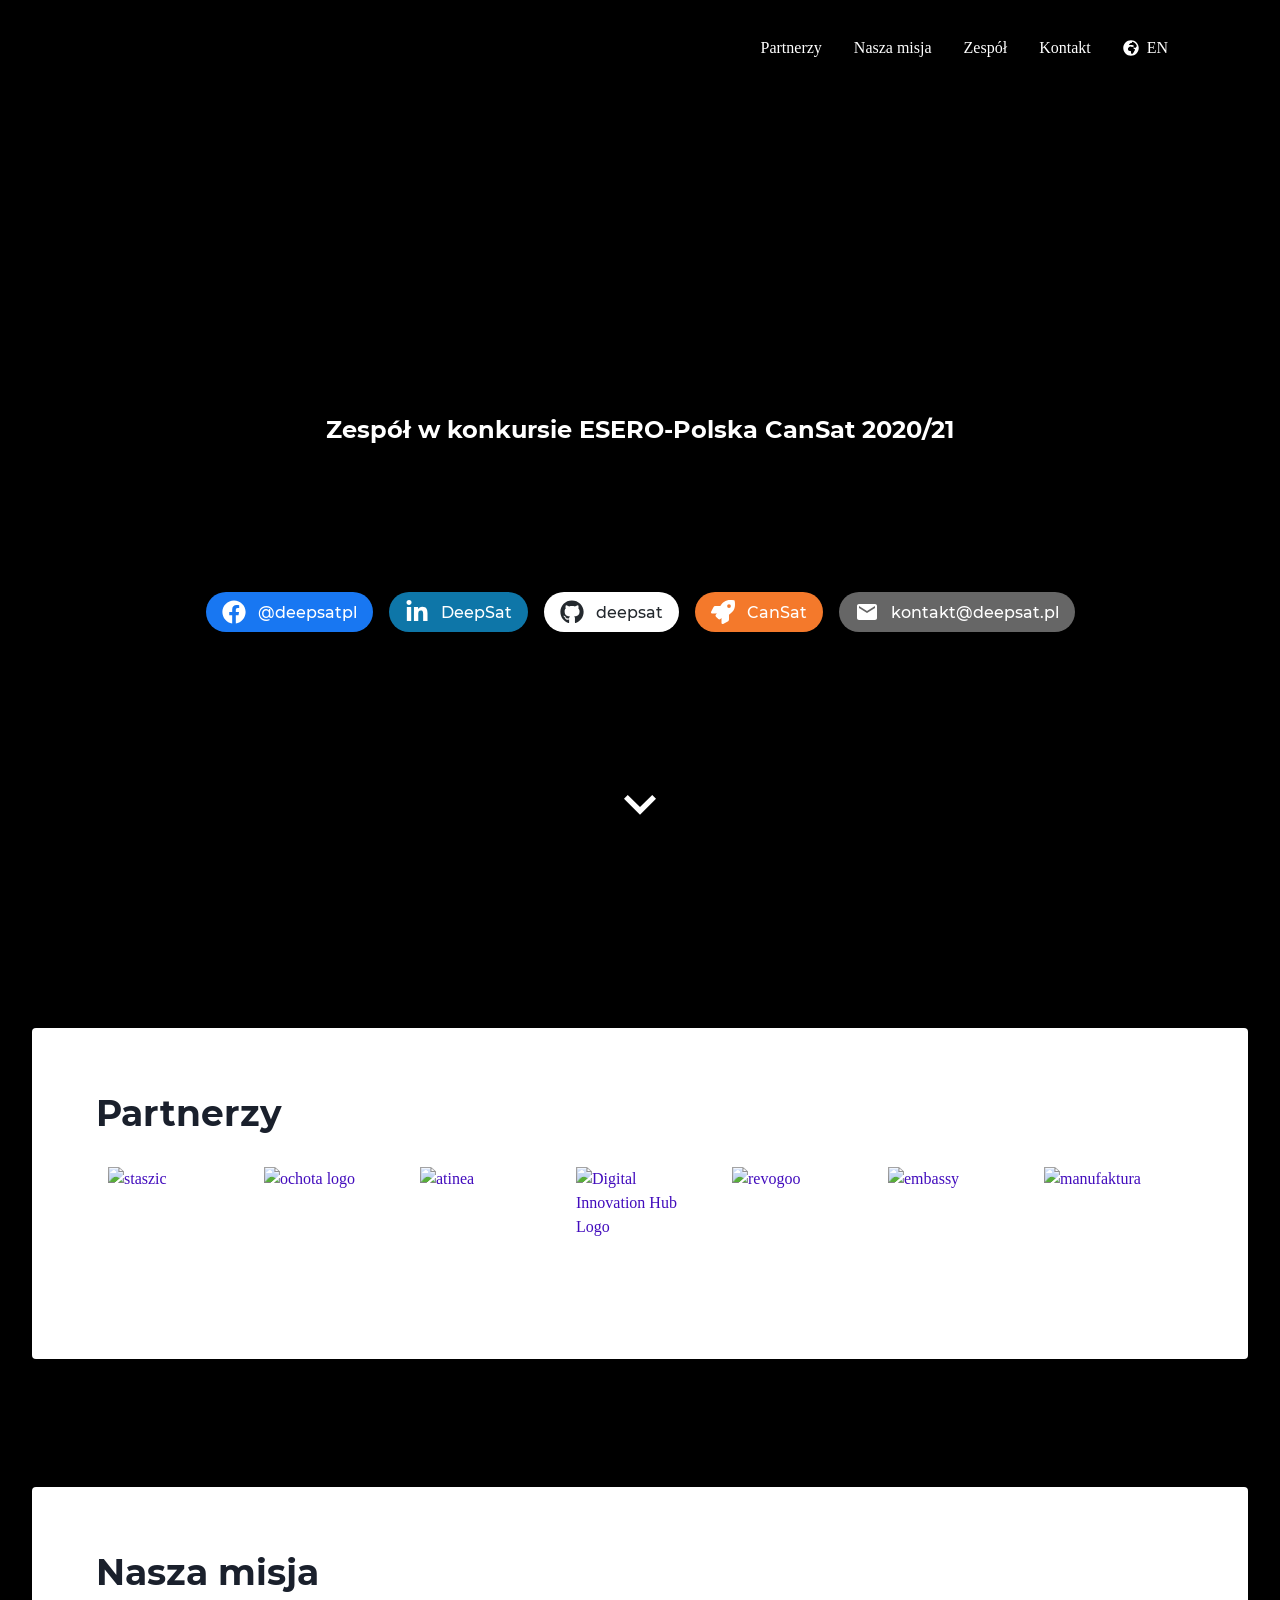
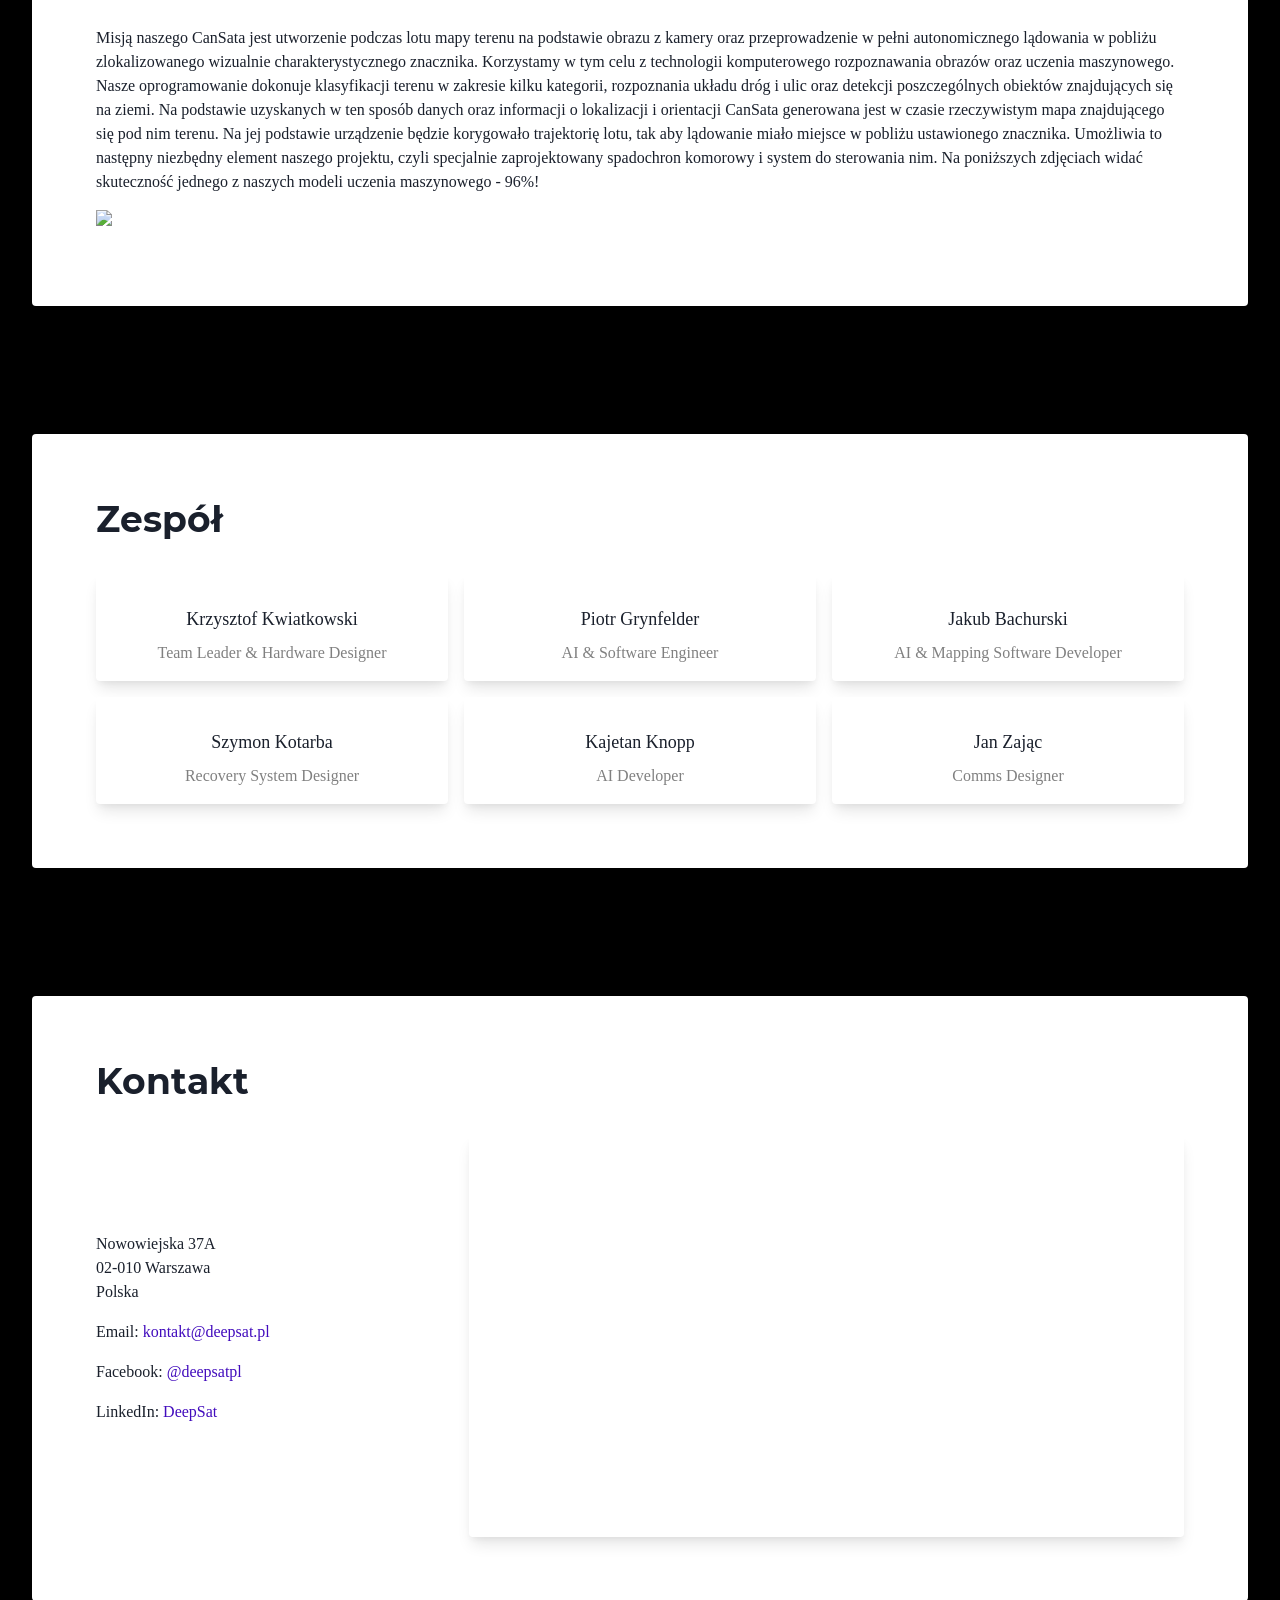
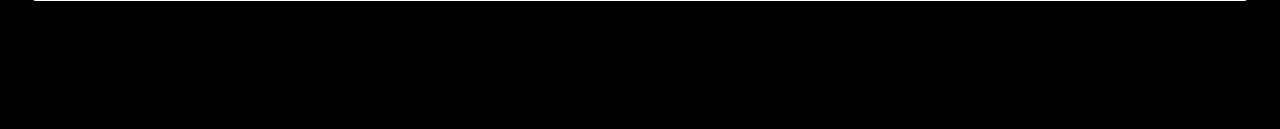
==== index.html @ 21c20413 "Updates" ====
<!DOCTYPE html><html><head><link rel="apple-touch-icon" sizes="180x180" href="/apple-touch-icon.png?v=1"/><link rel="icon" type="image/png" sizes="32x32" href="/favicon-32x32.png?v=1"/><link rel="icon" type="image/png" sizes="16x16" href="/favicon-16x16.png?v=1"/><link rel="manifest" href="/site.webmanifest?v=1"/><link rel="mask-icon" href="/safari-pinned-tab.svg?v=1" color="#000000"/><link rel="shortcut icon" href="/favicon.ico?v=1"/><meta name="msapplication-TileColor" content="#000000"/><meta name="msapplication-config" content="/browserconfig.xml?v=1"/><meta name="theme-color" content="#000000"/><meta name="viewport" content="width=device-width"/><meta charSet="utf-8"/><meta http-equiv="content-language" content="pl"/><title>DeepSat</title><meta name="robots" content="index,follow"/><meta name="googlebot" content="index,follow"/><meta name="description" content="A CanSat 2020/21 project"/><meta name="twitter:card" content="summary_large_image"/><meta property="og:url" content="https://deepsat.github.io"/><meta property="og:type" content="website"/><meta property="og:title" content="DeepSat"/><meta property="og:description" content="A CanSat 2020/21 project"/><meta property="og:image" content="https://deepsat.github.io/og.png"/><meta property="og:image:alt" content="DeepSat OG image"/><meta property="og:image:width" content="1200"/><meta property="og:image:height" content="630"/><meta property="og:locale" content="pl"/><meta property="og:site_name" content="DeepSat"/><link rel="canonical" href="https://deepsat.pl"/><meta name="next-head-count" content="19"/><link rel="preload" href="/_next/static/css/85279eb27a906ffbbd9b.css" as="style"/><link rel="stylesheet" href="/_next/static/css/85279eb27a906ffbbd9b.css" data-n-g=""/><noscript data-n-css=""></noscript><link rel="preload" href="/_next/static/chunks/main-f335eaae5b720aeb45c0.js" as="script"/><link rel="preload" href="/_next/static/chunks/webpack-245f049e565ebf942e09.js" as="script"/><link rel="preload" href="/_next/static/chunks/framework.114f113ec24c188975ca.js" as="script"/><link rel="preload" href="/_next/static/chunks/commons.5eb9e578a5703d64c2e9.js" as="script"/><link rel="preload" href="/_next/static/chunks/5e5f3a0fea5aa91cbe8648e93886c0b1ed12c9d2.6be8b3ad0cfe1d9dfd22.js" as="script"/><link rel="preload" href="/_next/static/chunks/pages/_app-0673c87358f9f02b8990.js" as="script"/><link rel="preload" href="/_next/static/chunks/1bfc9850.78534ae42465e627de64.js" as="script"/><link rel="preload" href="/_next/static/chunks/29107295.91851b69a3f469d3ed60.js" as="script"/><link rel="preload" href="/_next/static/chunks/252f366e.ff7d4bf8f150fdec8aec.js" as="script"/><link rel="preload" href="/_next/static/chunks/05d954cf.f3ab540eac2b799e17f3.js" as="script"/><link rel="preload" href="/_next/static/chunks/cddf0825435479e1412df8c0d0613556931ccd51.f74e62cdee94cd0bd109.js" as="script"/><link rel="preload" href="/_next/static/chunks/pages/index-3b30b2e608e828289a5e.js" as="script"/></head><body><div id="__next"><style data-emotion="css-global 1syi0wy">html{line-height:1.5;-webkit-text-size-adjust:100%;font-family:system-ui,sans-serif;-webkit-font-smoothing:antialiased;text-rendering:optimizeLegibility;-moz-osx-font-smoothing:grayscale;touch-action:manipulation;}body{position:relative;min-height:100%;font-feature-settings:'kern';}*,*::before,*::after{border-width:0;border-style:solid;box-sizing:border-box;}main{display:block;}hr{border-top-width:1px;box-sizing:content-box;height:0;overflow:visible;}pre,code,kbd,samp{font-family:SFMono-Regular,Menlo,Monaco,Consolas,monospace;font-size:1em;}a{background-color:transparent;color:inherit;-webkit-text-decoration:inherit;text-decoration:inherit;}abbr[title]{border-bottom:none;-webkit-text-decoration:underline;text-decoration:underline;-webkit-text-decoration:underline dotted;-webkit-text-decoration:underline dotted;text-decoration:underline dotted;}b,strong{font-weight:bold;}small{font-size:80%;}sub,sup{font-size:75%;line-height:0;position:relative;vertical-align:baseline;}sub{bottom:-0.25em;}sup{top:-0.5em;}img{border-style:none;}button,input,optgroup,select,textarea{font-family:inherit;font-size:100%;line-height:1.15;margin:0;}button,input{overflow:visible;}button,select{text-transform:none;}button::-moz-focus-inner,[type="button"]::-moz-focus-inner,[type="reset"]::-moz-focus-inner,[type="submit"]::-moz-focus-inner{border-style:none;padding:0;}fieldset{padding:0.35em 0.75em 0.625em;}legend{box-sizing:border-box;color:inherit;display:table;max-width:100%;padding:0;white-space:normal;}progress{vertical-align:baseline;}textarea{overflow:auto;}[type="checkbox"],[type="radio"]{box-sizing:border-box;padding:0;}[type="number"]::-webkit-inner-spin-button,[type="number"]::-webkit-outer-spin-button{-webkit-appearance:none!important;}input[type="number"]{-moz-appearance:textfield;}[type="search"]{-webkit-appearance:textfield;outline-offset:-2px;}[type="search"]::-webkit-search-decoration{-webkit-appearance:none!important;}::-webkit-file-upload-button{-webkit-appearance:button;font:inherit;}details{display:block;}summary{display:-webkit-box;display:-webkit-list-item;display:-ms-list-itembox;display:list-item;}template{display:none;}[hidden]{display:none!important;}body,blockquote,dl,dd,h1,h2,h3,h4,h5,h6,hr,figure,p,pre{margin:0;}button{background:transparent;padding:0;}fieldset{margin:0;padding:0;}ol,ul{margin:0;padding:0;}textarea{resize:vertical;}button,[role="button"]{cursor:pointer;}button::-moz-focus-inner{border:0!important;}table{border-collapse:collapse;}h1,h2,h3,h4,h5,h6{font-size:inherit;font-weight:inherit;}button,input,optgroup,select,textarea{padding:0;line-height:inherit;color:inherit;}img,svg,video,canvas,audio,iframe,embed,object{display:block;vertical-align:middle;}img,video{max-width:100%;height:auto;}[data-js-focus-visible] :focus:not([data-focus-visible-added]){outline:none;box-shadow:none;}select::-ms-expand{display:none;}</style><style data-emotion="css-global wou5gv">body{font-family:Open Sans;color:#1A202C;background:#000000;-webkit-transition:background-color 0.2s;transition:background-color 0.2s;line-height:1.5;}*::-webkit-input-placeholder{color:#A0AEC0;}*::-moz-placeholder{color:#A0AEC0;}*:-ms-input-placeholder{color:#A0AEC0;}*::placeholder{color:#A0AEC0;}*,*::before,::after{border-color:#E2E8F0;word-wrap:break-word;}html{scroll-behavior:smooth;scroll-padding-top:8rem;}</style><style data-emotion="css-global 1syi0wy">html{line-height:1.5;-webkit-text-size-adjust:100%;font-family:system-ui,sans-serif;-webkit-font-smoothing:antialiased;text-rendering:optimizeLegibility;-moz-osx-font-smoothing:grayscale;touch-action:manipulation;}body{position:relative;min-height:100%;font-feature-settings:'kern';}*,*::before,*::after{border-width:0;border-style:solid;box-sizing:border-box;}main{display:block;}hr{border-top-width:1px;box-sizing:content-box;height:0;overflow:visible;}pre,code,kbd,samp{font-family:SFMono-Regular,Menlo,Monaco,Consolas,monospace;font-size:1em;}a{background-color:transparent;color:inherit;-webkit-text-decoration:inherit;text-decoration:inherit;}abbr[title]{border-bottom:none;-webkit-text-decoration:underline;text-decoration:underline;-webkit-text-decoration:underline dotted;-webkit-text-decoration:underline dotted;text-decoration:underline dotted;}b,strong{font-weight:bold;}small{font-size:80%;}sub,sup{font-size:75%;line-height:0;position:relative;vertical-align:baseline;}sub{bottom:-0.25em;}sup{top:-0.5em;}img{border-style:none;}button,input,optgroup,select,textarea{font-family:inherit;font-size:100%;line-height:1.15;margin:0;}button,input{overflow:visible;}button,select{text-transform:none;}button::-moz-focus-inner,[type="button"]::-moz-focus-inner,[type="reset"]::-moz-focus-inner,[type="submit"]::-moz-focus-inner{border-style:none;padding:0;}fieldset{padding:0.35em 0.75em 0.625em;}legend{box-sizing:border-box;color:inherit;display:table;max-width:100%;padding:0;white-space:normal;}progress{vertical-align:baseline;}textarea{overflow:auto;}[type="checkbox"],[type="radio"]{box-sizing:border-box;padding:0;}[type="number"]::-webkit-inner-spin-button,[type="number"]::-webkit-outer-spin-button{-webkit-appearance:none!important;}input[type="number"]{-moz-appearance:textfield;}[type="search"]{-webkit-appearance:textfield;outline-offset:-2px;}[type="search"]::-webkit-search-decoration{-webkit-appearance:none!important;}::-webkit-file-upload-button{-webkit-appearance:button;font:inherit;}details{display:block;}summary{display:-webkit-box;display:-webkit-list-item;display:-ms-list-itembox;display:list-item;}template{display:none;}[hidden]{display:none!important;}body,blockquote,dl,dd,h1,h2,h3,h4,h5,h6,hr,figure,p,pre{margin:0;}button{background:transparent;padding:0;}fieldset{margin:0;padding:0;}ol,ul{margin:0;padding:0;}textarea{resize:vertical;}button,[role="button"]{cursor:pointer;}button::-moz-focus-inner{border:0!important;}table{border-collapse:collapse;}h1,h2,h3,h4,h5,h6{font-size:inherit;font-weight:inherit;}button,input,optgroup,select,textarea{padding:0;line-height:inherit;color:inherit;}img,svg,video,canvas,audio,iframe,embed,object{display:block;vertical-align:middle;}img,video{max-width:100%;height:auto;}[data-js-focus-visible] :focus:not([data-focus-visible-added]){outline:none;box-shadow:none;}select::-ms-expand{display:none;}</style><style data-emotion="css 1olnc23">.css-1olnc23{position:fixed;top:0;left:0;right:0;background:transparent;-webkit-transition:background-color ease-in-out 200ms;transition:background-color ease-in-out 200ms;z-index:1100;}</style><div class="css-1olnc23"><style data-emotion="css lctogj">.css-lctogj{width:100%;margin-left:auto;margin-right:auto;max-width:100%;padding-left:1rem;padding-right:1rem;}@media screen and (min-width: 30em){.css-lctogj{max-width:30em;}}@media screen and (min-width: 48em){.css-lctogj{padding-left:2rem;padding-right:2rem;max-width:48em;}}@media screen and (min-width: 62em){.css-lctogj{max-width:62em;}}@media screen and (min-width: 80em){.css-lctogj{max-width:80em;}}@media screen and (min-width: 96em){.css-lctogj{max-width:96em;}}</style><div class="chakra-container css-lctogj"><style data-emotion="css 1f9weuz">.css-1f9weuz{display:-webkit-box;display:-webkit-flex;display:-ms-flexbox;display:flex;-webkit-align-items:center;-webkit-box-align:center;-ms-flex-align:center;align-items:center;padding-left:2rem;padding-right:2rem;height:6rem;position:relative;}@media screen and (min-width: 48em){.css-1f9weuz{padding-left:4rem;padding-right:4rem;}}</style><div class="css-1f9weuz"><style data-emotion="css 1vnpohq">.css-1vnpohq{-webkit-transition:opacity ease-in-out 200ms,visibility 0s 200ms;transition:opacity ease-in-out 200ms,visibility 0s 200ms;cursor:pointer;-webkit-text-decoration:none;text-decoration:none;outline:none;color:#420cbd;visibility:hidden;opacity:0;-webkit-flex-shrink:0;-ms-flex-negative:0;flex-shrink:0;}.css-1vnpohq:hover,.css-1vnpohq[data-hover]{-webkit-text-decoration:underline;text-decoration:underline;}.css-1vnpohq:focus,.css-1vnpohq[data-focus]{box-shadow:0 0 0 2px #9F5FFF99;}.css-1vnpohq:hover{color:#9F5FFF;-webkit-text-decoration:none;text-decoration:none;}</style><a class="chakra-link css-1vnpohq" href="/#hero"><style data-emotion="css 1j3tjfb">.css-1j3tjfb{height:2.5rem;}</style><img class="chakra-image__placeholder css-1j3tjfb"/></a><style data-emotion="css 17xejub">.css-17xejub{-webkit-flex:1;-ms-flex:1;flex:1;justify-self:stretch;-webkit-align-self:stretch;-ms-flex-item-align:stretch;align-self:stretch;}</style><div class="css-17xejub"></div><style data-emotion="css 1m52ao8">.css-1m52ao8{-webkit-appearance:none;-moz-appearance:none;-ms-appearance:none;appearance:none;-webkit-align-items:center;-webkit-box-align:center;-ms-flex-align:center;align-items:center;-webkit-box-pack:center;-ms-flex-pack:center;-webkit-justify-content:center;justify-content:center;-webkit-transition:all 250ms;transition:all 250ms;-webkit-user-select:none;-moz-user-select:none;-ms-user-select:none;user-select:none;position:relative;white-space:unset;vertical-align:middle;outline:none;width:auto;line-height:normal;border-radius:0.375rem;font-weight:600;height:auto;min-width:auto;font-size:1rem;padding-left:1rem;padding-right:1rem;padding:0;color:#FFFFFF;min-height:auto;margin-left:1rem;}@media screen and (min-width: 62em){.css-1m52ao8{display:none;}}.css-1m52ao8:focus,.css-1m52ao8[data-focus]{box-shadow:0 0 0 2px #9F5FFF99;}.css-1m52ao8[disabled],.css-1m52ao8[disabled]:focus,.css-1m52ao8[disabled]:hover,.css-1m52ao8[aria-disabled=true],.css-1m52ao8[aria-disabled=true]:focus,.css-1m52ao8[aria-disabled=true]:hover,.css-1m52ao8[data-disabled],.css-1m52ao8[data-disabled]:focus,.css-1m52ao8[data-disabled]:hover{opacity:0.4;cursor:not-allowed;box-shadow:none;}.css-1m52ao8:hover,.css-1m52ao8[data-hover]{-webkit-text-decoration:underline;text-decoration:underline;}.css-1m52ao8:hover[disabled],.css-1m52ao8[data-hover][disabled],.css-1m52ao8:hover[disabled]:focus,.css-1m52ao8[data-hover][disabled]:focus,.css-1m52ao8:hover[disabled]:hover,.css-1m52ao8[data-hover][disabled]:hover,.css-1m52ao8:hover[aria-disabled=true],.css-1m52ao8[data-hover][aria-disabled=true],.css-1m52ao8:hover[aria-disabled=true]:focus,.css-1m52ao8[data-hover][aria-disabled=true]:focus,.css-1m52ao8:hover[aria-disabled=true]:hover,.css-1m52ao8[data-hover][aria-disabled=true]:hover,.css-1m52ao8:hover[data-disabled],.css-1m52ao8[data-hover][data-disabled],.css-1m52ao8:hover[data-disabled]:focus,.css-1m52ao8[data-hover][data-disabled]:focus,.css-1m52ao8:hover[data-disabled]:hover,.css-1m52ao8[data-hover][data-disabled]:hover{background:initial;-webkit-text-decoration:none;text-decoration:none;}.css-1m52ao8:active,.css-1m52ao8[data-active]{color:#2D3748;}</style><button type="button" class="chakra-button css-1m52ao8"><style data-emotion="css 1g3sp7a">.css-1g3sp7a{width:1.5rem;height:1.5rem;display:inline-block;line-height:1em;-webkit-flex-shrink:0;-ms-flex-negative:0;flex-shrink:0;color:currentColor;}</style><svg stroke="currentColor" fill="currentColor" stroke-width="0" viewBox="0 0 24 24" focusable="false" class="chakra-icon css-1g3sp7a" aria-hidden="true" height="1em" width="1em" xmlns="http://www.w3.org/2000/svg"><path d="M3 18h18v-2H3v2zm0-5h18v-2H3v2zm0-7v2h18V6H3z"></path></svg></button><style data-emotion="css nbthot">.css-nbthot{display:-webkit-box;display:-webkit-flex;display:-ms-flexbox;display:flex;-webkit-flex-direction:column;-ms-flex-direction:column;flex-direction:column;-webkit-box-pack:end;-ms-flex-pack:end;-webkit-justify-content:flex-end;justify-content:flex-end;-webkit-box-flex-wrap:wrap;-webkit-flex-wrap:wrap;-ms-flex-wrap:wrap;flex-wrap:wrap;position:absolute;left:0;right:0;top:100%;background:#FFFFFF;overflow-y:hidden;-webkit-transform:scaleY(0);-moz-transform:scaleY(0);-ms-transform:scaleY(0);transform:scaleY(0);transform-origin:top;box-shadow:0 10px 15px -3px rgba(0, 0, 0, 0.1),0 4px 6px -2px rgba(0, 0, 0, 0.05);border-radius:0.25rem;-webkit-transition:-webkit-transform ease-in-out 200ms,visibility 0s 200ms;transition:transform ease-in-out 200ms,visibility 0s 200ms;visibility:hidden;}@media screen and (min-width: 62em){.css-nbthot{-webkit-flex-direction:row;-ms-flex-direction:row;flex-direction:row;position:static;background:none;-webkit-transform:unset;-moz-transform:unset;-ms-transform:unset;transform:unset;box-shadow:none;visibility:unset;}}</style><nav aria-hidden="true" class="css-nbthot"><style data-emotion="css 1hj6jsu">.css-1hj6jsu{-webkit-transition:color ease-in-out 200ms;transition:color ease-in-out 200ms;cursor:pointer;-webkit-text-decoration:none;text-decoration:none;outline:none;padding-left:2rem;padding-top:1rem;padding-bottom:1rem;display:block;}@media screen and (min-width: 62em){.css-1hj6jsu{color:#FFFFFF;margin-left:1rem;margin-right:1rem;padding-left:0;}}.css-1hj6jsu:hover,.css-1hj6jsu[data-hover]{-webkit-text-decoration:underline;text-decoration:underline;}.css-1hj6jsu:focus,.css-1hj6jsu[data-focus]{box-shadow:0 0 0 2px #9F5FFF99;}.css-1hj6jsu:hover{color:#9F5FFF;-webkit-text-decoration:none;text-decoration:none;}</style><a class="chakra-link css-1hj6jsu" href="/#partners">Partnerzy</a><a class="chakra-link css-1hj6jsu" href="/#about">Nasza misja</a><a class="chakra-link css-1hj6jsu" href="/#team">Zespół</a><a class="chakra-link css-1hj6jsu" href="/#contact">Kontakt</a><style data-emotion="css yx3vz3">.css-yx3vz3{-webkit-transition:color ease-in-out 200ms;transition:color ease-in-out 200ms;cursor:pointer;-webkit-text-decoration:none;text-decoration:none;outline:none;padding-left:2rem;padding-top:1rem;padding-bottom:1rem;display:-webkit-box;display:-webkit-flex;display:-ms-flexbox;display:flex;-webkit-align-items:center;-webkit-box-align:center;-ms-flex-align:center;align-items:center;}@media screen and (min-width: 62em){.css-yx3vz3{color:#FFFFFF;margin-left:1rem;margin-right:1rem;padding-left:0;}}.css-yx3vz3:hover,.css-yx3vz3[data-hover]{-webkit-text-decoration:underline;text-decoration:underline;}.css-yx3vz3:focus,.css-yx3vz3[data-focus]{box-shadow:0 0 0 2px #9F5FFF99;}.css-yx3vz3:hover{color:#9F5FFF;-webkit-text-decoration:none;text-decoration:none;}</style><a class="chakra-link css-yx3vz3" href="/en"><style data-emotion="css 1lr2xj">.css-1lr2xj{width:1em;height:1em;display:inline-block;line-height:1em;-webkit-flex-shrink:0;-ms-flex-negative:0;flex-shrink:0;color:currentColor;margin-right:0.5rem;}</style><svg stroke="currentColor" fill="currentColor" stroke-width="0" viewBox="0 0 496 512" focusable="false" class="chakra-icon css-1lr2xj" height="1em" width="1em" xmlns="http://www.w3.org/2000/svg"><path d="M248 8C111.03 8 0 119.03 0 256s111.03 248 248 248 248-111.03 248-248S384.97 8 248 8zm160 215.5v6.93c0 5.87-3.32 11.24-8.57 13.86l-15.39 7.7a15.485 15.485 0 0 1-15.53-.97l-18.21-12.14a15.52 15.52 0 0 0-13.5-1.81l-2.65.88c-9.7 3.23-13.66 14.79-7.99 23.3l13.24 19.86c2.87 4.31 7.71 6.9 12.89 6.9h8.21c8.56 0 15.5 6.94 15.5 15.5v11.34c0 3.35-1.09 6.62-3.1 9.3l-18.74 24.98c-1.42 1.9-2.39 4.1-2.83 6.43l-4.3 22.83c-.62 3.29-2.29 6.29-4.76 8.56a159.608 159.608 0 0 0-25 29.16l-13.03 19.55a27.756 27.756 0 0 1-23.09 12.36c-10.51 0-20.12-5.94-24.82-15.34a78.902 78.902 0 0 1-8.33-35.29V367.5c0-8.56-6.94-15.5-15.5-15.5h-25.88c-14.49 0-28.38-5.76-38.63-16a54.659 54.659 0 0 1-16-38.63v-14.06c0-17.19 8.1-33.38 21.85-43.7l27.58-20.69a54.663 54.663 0 0 1 32.78-10.93h.89c8.48 0 16.85 1.97 24.43 5.77l14.72 7.36c3.68 1.84 7.93 2.14 11.83.84l47.31-15.77c6.33-2.11 10.6-8.03 10.6-14.7 0-8.56-6.94-15.5-15.5-15.5h-10.09c-4.11 0-8.05-1.63-10.96-4.54l-6.92-6.92a15.493 15.493 0 0 0-10.96-4.54H199.5c-8.56 0-15.5-6.94-15.5-15.5v-4.4c0-7.11 4.84-13.31 11.74-15.04l14.45-3.61c3.74-.94 7-3.23 9.14-6.44l8.08-12.11c2.87-4.31 7.71-6.9 12.89-6.9h24.21c8.56 0 15.5-6.94 15.5-15.5v-21.7C359.23 71.63 422.86 131.02 441.93 208H423.5c-8.56 0-15.5 6.94-15.5 15.5z"></path></svg> <!-- -->EN</a></nav></div></div></div><style data-emotion="css lctogj">.css-lctogj{width:100%;margin-left:auto;margin-right:auto;max-width:100%;padding-left:1rem;padding-right:1rem;}@media screen and (min-width: 30em){.css-lctogj{max-width:30em;}}@media screen and (min-width: 48em){.css-lctogj{padding-left:2rem;padding-right:2rem;max-width:48em;}}@media screen and (min-width: 62em){.css-lctogj{max-width:62em;}}@media screen and (min-width: 80em){.css-lctogj{max-width:80em;}}@media screen and (min-width: 96em){.css-lctogj{max-width:96em;}}</style><div class="chakra-container css-lctogj"><style data-emotion="css 1uo3xr0">.css-1uo3xr0{display:-webkit-box;display:-webkit-flex;display:-ms-flexbox;display:flex;-webkit-flex-direction:column;-ms-flex-direction:column;flex-direction:column;-webkit-align-items:center;-webkit-box-align:center;-ms-flex-align:center;align-items:center;min-height:100vh;position:relative;}</style><div id="hero" class="css-1uo3xr0"><style data-emotion="css 19v3xd7">.css-19v3xd7{position:absolute;width:95vw;top:0;bottom:0;height:100%;}</style><div class="css-19v3xd7" id="tsparticles"><canvas style="width:100%;height:100%"></canvas></div><style data-emotion="css 1igfrma">.css-1igfrma{height:6rem;}@media screen and (min-width: 48em){.css-1igfrma{height:8rem;}}</style><div class="css-1igfrma"></div><style data-emotion="css 10rsnx2">.css-10rsnx2{margin-top:auto;width:64rem;}</style><img class="chakra-image__placeholder css-10rsnx2"/><style data-emotion="css j1ffos">.css-j1ffos{font-family:Montserrat;font-weight:700;font-size:0.875rem;line-height:1.33;margin-top:auto;text-align:center;color:#FFFFFF;background:rgba(0,0,0,0.8);border-radius:9999px;padding-left:1rem;padding-right:1rem;padding-top:0.5rem;padding-bottom:0.5rem;}@media screen and (min-width: 48em){.css-j1ffos{font-size:1.5rem;line-height:1.2;}}</style><h2 class="chakra-heading css-j1ffos">Zespół w konkursie ESERO-Polska CanSat 2020/21</h2><style data-emotion="css 4kvw4j">.css-4kvw4j{margin-top:auto;-webkit-box-flex-wrap:wrap;-webkit-flex-wrap:wrap;-ms-flex-wrap:wrap;flex-wrap:wrap;}</style><div class="chakra-wrap css-4kvw4j"><style data-emotion="css 75y6en">.css-75y6en{display:-webkit-box;display:-webkit-flex;display:-ms-flexbox;display:flex;-webkit-box-flex-wrap:wrap;-webkit-flex-wrap:wrap;-ms-flex-wrap:wrap;flex-wrap:wrap;-webkit-box-pack:center;-ms-flex-pack:center;-webkit-justify-content:center;justify-content:center;list-style-type:none;padding:0;margin:calc(1rem / 2 * -1);}</style><ul class="chakra-wrap__list css-75y6en"><style data-emotion="css ziz9pt">.css-ziz9pt{display:-webkit-box;display:-webkit-flex;display:-ms-flexbox;display:flex;-webkit-align-items:flex-start;-webkit-box-align:flex-start;-ms-flex-align:flex-start;align-items:flex-start;margin:calc(1rem / 2);}</style><li class="chakra-wrap__listitem css-ziz9pt"><style data-emotion="css geplbk">.css-geplbk{display:-webkit-inline-box;display:-webkit-inline-flex;display:-ms-inline-flexbox;display:inline-flex;-webkit-appearance:none;-moz-appearance:none;-ms-appearance:none;appearance:none;-webkit-align-items:center;-webkit-box-align:center;-ms-flex-align:center;align-items:center;-webkit-box-pack:center;-ms-flex-pack:center;-webkit-justify-content:center;justify-content:center;-webkit-transition:filter ease-in-out 200ms;transition:filter ease-in-out 200ms;-webkit-user-select:none;-moz-user-select:none;-ms-user-select:none;user-select:none;position:relative;white-space:unset;vertical-align:middle;outline:none;width:auto;line-height:1.2;border-radius:9999px;font-weight:500;height:auto;min-width:2.5rem;font-size:1rem;padding-left:1rem;padding-right:1rem;font-family:Montserrat;padding-top:0.5rem;padding-bottom:0.5rem;background-color:#1877f2;color:#fff;}.css-geplbk:focus,.css-geplbk[data-focus]{box-shadow:0 0 0 2px #9F5FFF99;}.css-geplbk[disabled],.css-geplbk[disabled]:focus,.css-geplbk[disabled]:hover,.css-geplbk[aria-disabled=true],.css-geplbk[aria-disabled=true]:focus,.css-geplbk[aria-disabled=true]:hover,.css-geplbk[data-disabled],.css-geplbk[data-disabled]:focus,.css-geplbk[data-disabled]:hover{opacity:0.4;cursor:not-allowed;box-shadow:none;}.css-geplbk:hover[disabled],.css-geplbk[data-hover][disabled],.css-geplbk:hover[disabled]:focus,.css-geplbk[data-hover][disabled]:focus,.css-geplbk:hover[disabled]:hover,.css-geplbk[data-hover][disabled]:hover,.css-geplbk:hover[aria-disabled=true],.css-geplbk[data-hover][aria-disabled=true],.css-geplbk:hover[aria-disabled=true]:focus,.css-geplbk[data-hover][aria-disabled=true]:focus,.css-geplbk:hover[aria-disabled=true]:hover,.css-geplbk[data-hover][aria-disabled=true]:hover,.css-geplbk:hover[data-disabled],.css-geplbk[data-hover][data-disabled],.css-geplbk:hover[data-disabled]:focus,.css-geplbk[data-hover][data-disabled]:focus,.css-geplbk:hover[data-disabled]:hover,.css-geplbk[data-hover][data-disabled]:hover{background:initial;}.css-geplbk:hover{-webkit-filter:brightness(0.8);filter:brightness(0.8);}.css-geplbk svg{margin-right:0.25rem;font-size:1.5rem;}</style><a class="chakra-button css-geplbk" target="_blank" href="https://facebook.com/deepsatpl"><style data-emotion="css ktvjz1">.css-ktvjz1{-webkit-margin-end:0.5rem;margin-inline-end:0.5rem;}</style><span class="chakra-button__icon css-ktvjz1"><svg stroke="currentColor" fill="currentColor" stroke-width="0" viewBox="0 0 512 512" aria-hidden="true" focusable="false" height="1em" width="1em" xmlns="http://www.w3.org/2000/svg"><path d="M504 256C504 119 393 8 256 8S8 119 8 256c0 123.78 90.69 226.38 209.25 245V327.69h-63V256h63v-54.64c0-62.15 37-96.48 93.67-96.48 27.14 0 55.52 4.84 55.52 4.84v61h-31.28c-30.8 0-40.41 19.12-40.41 38.73V256h68.78l-11 71.69h-57.78V501C413.31 482.38 504 379.78 504 256z"></path></svg></span>@deepsatpl</a></li><li class="chakra-wrap__listitem css-ziz9pt"><style data-emotion="css 5qqv99">.css-5qqv99{display:-webkit-inline-box;display:-webkit-inline-flex;display:-ms-inline-flexbox;display:inline-flex;-webkit-appearance:none;-moz-appearance:none;-ms-appearance:none;appearance:none;-webkit-align-items:center;-webkit-box-align:center;-ms-flex-align:center;align-items:center;-webkit-box-pack:center;-ms-flex-pack:center;-webkit-justify-content:center;justify-content:center;-webkit-transition:filter ease-in-out 200ms;transition:filter ease-in-out 200ms;-webkit-user-select:none;-moz-user-select:none;-ms-user-select:none;user-select:none;position:relative;white-space:unset;vertical-align:middle;outline:none;width:auto;line-height:1.2;border-radius:9999px;font-weight:500;height:auto;min-width:2.5rem;font-size:1rem;padding-left:1rem;padding-right:1rem;font-family:Montserrat;padding-top:0.5rem;padding-bottom:0.5rem;background-color:#0e76a8;color:#fff;}.css-5qqv99:focus,.css-5qqv99[data-focus]{box-shadow:0 0 0 2px #9F5FFF99;}.css-5qqv99[disabled],.css-5qqv99[disabled]:focus,.css-5qqv99[disabled]:hover,.css-5qqv99[aria-disabled=true],.css-5qqv99[aria-disabled=true]:focus,.css-5qqv99[aria-disabled=true]:hover,.css-5qqv99[data-disabled],.css-5qqv99[data-disabled]:focus,.css-5qqv99[data-disabled]:hover{opacity:0.4;cursor:not-allowed;box-shadow:none;}.css-5qqv99:hover[disabled],.css-5qqv99[data-hover][disabled],.css-5qqv99:hover[disabled]:focus,.css-5qqv99[data-hover][disabled]:focus,.css-5qqv99:hover[disabled]:hover,.css-5qqv99[data-hover][disabled]:hover,.css-5qqv99:hover[aria-disabled=true],.css-5qqv99[data-hover][aria-disabled=true],.css-5qqv99:hover[aria-disabled=true]:focus,.css-5qqv99[data-hover][aria-disabled=true]:focus,.css-5qqv99:hover[aria-disabled=true]:hover,.css-5qqv99[data-hover][aria-disabled=true]:hover,.css-5qqv99:hover[data-disabled],.css-5qqv99[data-hover][data-disabled],.css-5qqv99:hover[data-disabled]:focus,.css-5qqv99[data-hover][data-disabled]:focus,.css-5qqv99:hover[data-disabled]:hover,.css-5qqv99[data-hover][data-disabled]:hover{background:initial;}.css-5qqv99:hover{-webkit-filter:brightness(0.8);filter:brightness(0.8);}.css-5qqv99 svg{margin-right:0.25rem;font-size:1.5rem;}</style><a class="chakra-button css-5qqv99" target="_blank" href="https://linkedin.com/company/deepsat"><span class="chakra-button__icon css-ktvjz1"><svg stroke="currentColor" fill="currentColor" stroke-width="0" viewBox="0 0 448 512" aria-hidden="true" focusable="false" height="1em" width="1em" xmlns="http://www.w3.org/2000/svg"><path d="M100.28 448H7.4V148.9h92.88zM53.79 108.1C24.09 108.1 0 83.5 0 53.8a53.79 53.79 0 0 1 107.58 0c0 29.7-24.1 54.3-53.79 54.3zM447.9 448h-92.68V302.4c0-34.7-.7-79.2-48.29-79.2-48.29 0-55.69 37.7-55.69 76.7V448h-92.78V148.9h89.08v40.8h1.3c12.4-23.5 42.69-48.3 87.88-48.3 94 0 111.28 61.9 111.28 142.3V448z"></path></svg></span>DeepSat</a></li><li class="chakra-wrap__listitem css-ziz9pt"><style data-emotion="css 1j51ojn">.css-1j51ojn{display:-webkit-inline-box;display:-webkit-inline-flex;display:-ms-inline-flexbox;display:inline-flex;-webkit-appearance:none;-moz-appearance:none;-ms-appearance:none;appearance:none;-webkit-align-items:center;-webkit-box-align:center;-ms-flex-align:center;align-items:center;-webkit-box-pack:center;-ms-flex-pack:center;-webkit-justify-content:center;justify-content:center;-webkit-transition:filter ease-in-out 200ms;transition:filter ease-in-out 200ms;-webkit-user-select:none;-moz-user-select:none;-ms-user-select:none;user-select:none;position:relative;white-space:unset;vertical-align:middle;outline:none;width:auto;line-height:1.2;border-radius:9999px;font-weight:500;height:auto;min-width:2.5rem;font-size:1rem;padding-left:1rem;padding-right:1rem;font-family:Montserrat;padding-top:0.5rem;padding-bottom:0.5rem;background-color:#fff;color:#24292e;}.css-1j51ojn:focus,.css-1j51ojn[data-focus]{box-shadow:0 0 0 2px #9F5FFF99;}.css-1j51ojn[disabled],.css-1j51ojn[disabled]:focus,.css-1j51ojn[disabled]:hover,.css-1j51ojn[aria-disabled=true],.css-1j51ojn[aria-disabled=true]:focus,.css-1j51ojn[aria-disabled=true]:hover,.css-1j51ojn[data-disabled],.css-1j51ojn[data-disabled]:focus,.css-1j51ojn[data-disabled]:hover{opacity:0.4;cursor:not-allowed;box-shadow:none;}.css-1j51ojn:hover[disabled],.css-1j51ojn[data-hover][disabled],.css-1j51ojn:hover[disabled]:focus,.css-1j51ojn[data-hover][disabled]:focus,.css-1j51ojn:hover[disabled]:hover,.css-1j51ojn[data-hover][disabled]:hover,.css-1j51ojn:hover[aria-disabled=true],.css-1j51ojn[data-hover][aria-disabled=true],.css-1j51ojn:hover[aria-disabled=true]:focus,.css-1j51ojn[data-hover][aria-disabled=true]:focus,.css-1j51ojn:hover[aria-disabled=true]:hover,.css-1j51ojn[data-hover][aria-disabled=true]:hover,.css-1j51ojn:hover[data-disabled],.css-1j51ojn[data-hover][data-disabled],.css-1j51ojn:hover[data-disabled]:focus,.css-1j51ojn[data-hover][data-disabled]:focus,.css-1j51ojn:hover[data-disabled]:hover,.css-1j51ojn[data-hover][data-disabled]:hover{background:initial;}.css-1j51ojn:hover{-webkit-filter:brightness(0.8);filter:brightness(0.8);}.css-1j51ojn svg{margin-right:0.25rem;font-size:1.5rem;}</style><a class="chakra-button css-1j51ojn" target="_blank" href="https://github.com/deepsat"><span class="chakra-button__icon css-ktvjz1"><svg stroke="currentColor" fill="currentColor" stroke-width="0" viewBox="0 0 496 512" aria-hidden="true" focusable="false" height="1em" width="1em" xmlns="http://www.w3.org/2000/svg"><path d="M165.9 397.4c0 2-2.3 3.6-5.2 3.6-3.3.3-5.6-1.3-5.6-3.6 0-2 2.3-3.6 5.2-3.6 3-.3 5.6 1.3 5.6 3.6zm-31.1-4.5c-.7 2 1.3 4.3 4.3 4.9 2.6 1 5.6 0 6.2-2s-1.3-4.3-4.3-5.2c-2.6-.7-5.5.3-6.2 2.3zm44.2-1.7c-2.9.7-4.9 2.6-4.6 4.9.3 2 2.9 3.3 5.9 2.6 2.9-.7 4.9-2.6 4.6-4.6-.3-1.9-3-3.2-5.9-2.9zM244.8 8C106.1 8 0 113.3 0 252c0 110.9 69.8 205.8 169.5 239.2 12.8 2.3 17.3-5.6 17.3-12.1 0-6.2-.3-40.4-.3-61.4 0 0-70 15-84.7-29.8 0 0-11.4-29.1-27.8-36.6 0 0-22.9-15.7 1.6-15.4 0 0 24.9 2 38.6 25.8 21.9 38.6 58.6 27.5 72.9 20.9 2.3-16 8.8-27.1 16-33.7-55.9-6.2-112.3-14.3-112.3-110.5 0-27.5 7.6-41.3 23.6-58.9-2.6-6.5-11.1-33.3 2.6-67.9 20.9-6.5 69 27 69 27 20-5.6 41.5-8.5 62.8-8.5s42.8 2.9 62.8 8.5c0 0 48.1-33.6 69-27 13.7 34.7 5.2 61.4 2.6 67.9 16 17.7 25.8 31.5 25.8 58.9 0 96.5-58.9 104.2-114.8 110.5 9.2 7.9 17 22.9 17 46.4 0 33.7-.3 75.4-.3 83.6 0 6.5 4.6 14.4 17.3 12.1C428.2 457.8 496 362.9 496 252 496 113.3 383.5 8 244.8 8zM97.2 352.9c-1.3 1-1 3.3.7 5.2 1.6 1.6 3.9 2.3 5.2 1 1.3-1 1-3.3-.7-5.2-1.6-1.6-3.9-2.3-5.2-1zm-10.8-8.1c-.7 1.3.3 2.9 2.3 3.9 1.6 1 3.6.7 4.3-.7.7-1.3-.3-2.9-2.3-3.9-2-.6-3.6-.3-4.3.7zm32.4 35.6c-1.6 1.3-1 4.3 1.3 6.2 2.3 2.3 5.2 2.6 6.5 1 1.3-1.3.7-4.3-1.3-6.2-2.2-2.3-5.2-2.6-6.5-1zm-11.4-14.7c-1.6 1-1.6 3.6 0 5.9 1.6 2.3 4.3 3.3 5.6 2.3 1.6-1.3 1.6-3.9 0-6.2-1.4-2.3-4-3.3-5.6-2z"></path></svg></span>deepsat</a></li><li class="chakra-wrap__listitem css-ziz9pt"><style data-emotion="css omwhdr">.css-omwhdr{display:-webkit-inline-box;display:-webkit-inline-flex;display:-ms-inline-flexbox;display:inline-flex;-webkit-appearance:none;-moz-appearance:none;-ms-appearance:none;appearance:none;-webkit-align-items:center;-webkit-box-align:center;-ms-flex-align:center;align-items:center;-webkit-box-pack:center;-ms-flex-pack:center;-webkit-justify-content:center;justify-content:center;-webkit-transition:filter ease-in-out 200ms;transition:filter ease-in-out 200ms;-webkit-user-select:none;-moz-user-select:none;-ms-user-select:none;user-select:none;position:relative;white-space:unset;vertical-align:middle;outline:none;width:auto;line-height:1.2;border-radius:9999px;font-weight:500;height:auto;min-width:2.5rem;font-size:1rem;padding-left:1rem;padding-right:1rem;font-family:Montserrat;padding-top:0.5rem;padding-bottom:0.5rem;background-color:#f4792b;color:#fff;}.css-omwhdr:focus,.css-omwhdr[data-focus]{box-shadow:0 0 0 2px #9F5FFF99;}.css-omwhdr[disabled],.css-omwhdr[disabled]:focus,.css-omwhdr[disabled]:hover,.css-omwhdr[aria-disabled=true],.css-omwhdr[aria-disabled=true]:focus,.css-omwhdr[aria-disabled=true]:hover,.css-omwhdr[data-disabled],.css-omwhdr[data-disabled]:focus,.css-omwhdr[data-disabled]:hover{opacity:0.4;cursor:not-allowed;box-shadow:none;}.css-omwhdr:hover[disabled],.css-omwhdr[data-hover][disabled],.css-omwhdr:hover[disabled]:focus,.css-omwhdr[data-hover][disabled]:focus,.css-omwhdr:hover[disabled]:hover,.css-omwhdr[data-hover][disabled]:hover,.css-omwhdr:hover[aria-disabled=true],.css-omwhdr[data-hover][aria-disabled=true],.css-omwhdr:hover[aria-disabled=true]:focus,.css-omwhdr[data-hover][aria-disabled=true]:focus,.css-omwhdr:hover[aria-disabled=true]:hover,.css-omwhdr[data-hover][aria-disabled=true]:hover,.css-omwhdr:hover[data-disabled],.css-omwhdr[data-hover][data-disabled],.css-omwhdr:hover[data-disabled]:focus,.css-omwhdr[data-hover][data-disabled]:focus,.css-omwhdr:hover[data-disabled]:hover,.css-omwhdr[data-hover][data-disabled]:hover{background:initial;}.css-omwhdr:hover{-webkit-filter:brightness(0.8);filter:brightness(0.8);}.css-omwhdr svg{margin-right:0.25rem;font-size:1.5rem;}</style><a class="chakra-button css-omwhdr" target="_blank" href="https://esero.kopernik.org.pl/konkurs-cansat/"><span class="chakra-button__icon css-ktvjz1"><svg stroke="currentColor" fill="currentColor" stroke-width="0" viewBox="0 0 512 512" aria-hidden="true" focusable="false" height="1em" width="1em" xmlns="http://www.w3.org/2000/svg"><path d="M505.12019,19.09375c-1.18945-5.53125-6.65819-11-12.207-12.1875C460.716,0,435.507,0,410.40747,0,307.17523,0,245.26909,55.20312,199.05238,128H94.83772c-16.34763.01562-35.55658,11.875-42.88664,26.48438L2.51562,253.29688A28.4,28.4,0,0,0,0,264a24.00867,24.00867,0,0,0,24.00582,24H127.81618l-22.47457,22.46875c-11.36521,11.36133-12.99607,32.25781,0,45.25L156.24582,406.625c11.15623,11.1875,32.15619,13.15625,45.27726,0l22.47457-22.46875V488a24.00867,24.00867,0,0,0,24.00581,24,28.55934,28.55934,0,0,0,10.707-2.51562l98.72834-49.39063c14.62888-7.29687,26.50776-26.5,26.50776-42.85937V312.79688c72.59753-46.3125,128.03493-108.40626,128.03493-211.09376C512.07526,76.5,512.07526,51.29688,505.12019,19.09375ZM384.04033,168A40,40,0,1,1,424.05,128,40.02322,40.02322,0,0,1,384.04033,168Z"></path></svg></span>CanSat</a></li><li class="chakra-wrap__listitem css-ziz9pt"><style data-emotion="css 1tibl1t">.css-1tibl1t{display:-webkit-inline-box;display:-webkit-inline-flex;display:-ms-inline-flexbox;display:inline-flex;-webkit-appearance:none;-moz-appearance:none;-ms-appearance:none;appearance:none;-webkit-align-items:center;-webkit-box-align:center;-ms-flex-align:center;align-items:center;-webkit-box-pack:center;-ms-flex-pack:center;-webkit-justify-content:center;justify-content:center;-webkit-transition:filter ease-in-out 200ms;transition:filter ease-in-out 200ms;-webkit-user-select:none;-moz-user-select:none;-ms-user-select:none;user-select:none;position:relative;white-space:unset;vertical-align:middle;outline:none;width:auto;line-height:1.2;border-radius:9999px;font-weight:500;height:auto;min-width:2.5rem;font-size:1rem;padding-left:1rem;padding-right:1rem;font-family:Montserrat;padding-top:0.5rem;padding-bottom:0.5rem;background-color:#666;color:#fff;}.css-1tibl1t:focus,.css-1tibl1t[data-focus]{box-shadow:0 0 0 2px #9F5FFF99;}.css-1tibl1t[disabled],.css-1tibl1t[disabled]:focus,.css-1tibl1t[disabled]:hover,.css-1tibl1t[aria-disabled=true],.css-1tibl1t[aria-disabled=true]:focus,.css-1tibl1t[aria-disabled=true]:hover,.css-1tibl1t[data-disabled],.css-1tibl1t[data-disabled]:focus,.css-1tibl1t[data-disabled]:hover{opacity:0.4;cursor:not-allowed;box-shadow:none;}.css-1tibl1t:hover[disabled],.css-1tibl1t[data-hover][disabled],.css-1tibl1t:hover[disabled]:focus,.css-1tibl1t[data-hover][disabled]:focus,.css-1tibl1t:hover[disabled]:hover,.css-1tibl1t[data-hover][disabled]:hover,.css-1tibl1t:hover[aria-disabled=true],.css-1tibl1t[data-hover][aria-disabled=true],.css-1tibl1t:hover[aria-disabled=true]:focus,.css-1tibl1t[data-hover][aria-disabled=true]:focus,.css-1tibl1t:hover[aria-disabled=true]:hover,.css-1tibl1t[data-hover][aria-disabled=true]:hover,.css-1tibl1t:hover[data-disabled],.css-1tibl1t[data-hover][data-disabled],.css-1tibl1t:hover[data-disabled]:focus,.css-1tibl1t[data-hover][data-disabled]:focus,.css-1tibl1t:hover[data-disabled]:hover,.css-1tibl1t[data-hover][data-disabled]:hover{background:initial;}.css-1tibl1t:hover{-webkit-filter:brightness(0.8);filter:brightness(0.8);}.css-1tibl1t svg{margin-right:0.25rem;font-size:1.5rem;}</style><a class="chakra-button css-1tibl1t" target="_blank" href="mailto:kontakt@deepsat.pl"><span class="chakra-button__icon css-ktvjz1"><svg stroke="currentColor" fill="currentColor" stroke-width="0" viewBox="0 0 24 24" aria-hidden="true" focusable="false" height="1em" width="1em" xmlns="http://www.w3.org/2000/svg"><path d="M20 4H4c-1.1 0-1.99.9-1.99 2L2 18c0 1.1.9 2 2 2h16c1.1 0 2-.9 2-2V6c0-1.1-.9-2-2-2zm0 4l-8 5-8-5V6l8 5 8-5v2z"></path></svg></span>kontakt@deepsat.pl</a></li></ul></div><style data-emotion="css 1blqp8l">.css-1blqp8l{-webkit-transition:-webkit-transform ease-in-out 200ms;transition:transform ease-in-out 200ms;cursor:pointer;-webkit-text-decoration:none;text-decoration:none;outline:none;color:#420cbd;display:block;margin-top:auto;margin-bottom:4rem;}.css-1blqp8l:hover,.css-1blqp8l[data-hover]{-webkit-transform:scale(1.25);-moz-transform:scale(1.25);-ms-transform:scale(1.25);transform:scale(1.25);}.css-1blqp8l:hover svg,.css-1blqp8l[data-hover] svg{-webkit-animation-play-state:paused;animation-play-state:paused;}.css-1blqp8l:focus,.css-1blqp8l[data-focus]{box-shadow:0 0 0 2px #9F5FFF99;}.css-1blqp8l:hover{color:#9F5FFF;-webkit-text-decoration:none;text-decoration:none;}</style><a class="chakra-link css-1blqp8l" href="#partners"><style data-emotion="css i8v8eq animation-1l98o0p">.css-i8v8eq{width:4rem;height:4rem;display:block;line-height:1em;-webkit-flex-shrink:0;-ms-flex-negative:0;flex-shrink:0;color:#FFFFFF;-webkit-animation:animation-1l98o0p 2s ease infinite;animation:animation-1l98o0p 2s ease infinite;}@-webkit-keyframes animation-1l98o0p{from,20%,53%,80%,to{-webkit-transform:translate3d(0,0,0);-moz-transform:translate3d(0,0,0);-ms-transform:translate3d(0,0,0);transform:translate3d(0,0,0);}40%,43%{-webkit-transform:translate3d(0, -16px, 0);-moz-transform:translate3d(0, -16px, 0);-ms-transform:translate3d(0, -16px, 0);transform:translate3d(0, -16px, 0);}70%{-webkit-transform:translate3d(0, -8px, 0);-moz-transform:translate3d(0, -8px, 0);-ms-transform:translate3d(0, -8px, 0);transform:translate3d(0, -8px, 0);}90%{-webkit-transform:translate3d(0,-2px,0);-moz-transform:translate3d(0,-2px,0);-ms-transform:translate3d(0,-2px,0);transform:translate3d(0,-2px,0);}}@keyframes animation-1l98o0p{from,20%,53%,80%,to{-webkit-transform:translate3d(0,0,0);-moz-transform:translate3d(0,0,0);-ms-transform:translate3d(0,0,0);transform:translate3d(0,0,0);}40%,43%{-webkit-transform:translate3d(0, -16px, 0);-moz-transform:translate3d(0, -16px, 0);-ms-transform:translate3d(0, -16px, 0);transform:translate3d(0, -16px, 0);}70%{-webkit-transform:translate3d(0, -8px, 0);-moz-transform:translate3d(0, -8px, 0);-ms-transform:translate3d(0, -8px, 0);transform:translate3d(0, -8px, 0);}90%{-webkit-transform:translate3d(0,-2px,0);-moz-transform:translate3d(0,-2px,0);-ms-transform:translate3d(0,-2px,0);transform:translate3d(0,-2px,0);}}</style><svg stroke="currentColor" fill="currentColor" stroke-width="0" viewBox="0 0 24 24" focusable="false" class="chakra-icon css-i8v8eq" height="1em" width="1em" xmlns="http://www.w3.org/2000/svg"><path d="M16.59 8.59L12 13.17 7.41 8.59 6 10l6 6 6-6z"></path></svg></a></div><style data-emotion="css 6uc2cn">.css-6uc2cn{margin-top:8rem;margin-bottom:8rem;padding-left:1rem;padding-right:1rem;padding-top:2rem;padding-bottom:2rem;background:#FFFFFF;box-shadow:0 10px 15px -3px rgba(0, 0, 0, 0.1),0 4px 6px -2px rgba(0, 0, 0, 0.05);border-radius:0.25rem;}@media screen and (min-width: 48em){.css-6uc2cn{padding-left:4rem;padding-right:4rem;padding-top:4rem;padding-bottom:4rem;}}</style><div id="partners" class="css-6uc2cn"><style data-emotion="css 1lil5iu">.css-1lil5iu{font-family:Montserrat;font-weight:700;font-size:1.875rem;line-height:1.33;margin-bottom:2rem;}@media screen and (min-width: 48em){.css-1lil5iu{font-size:2.25rem;line-height:1.2;}}</style><h2 class="chakra-heading css-1lil5iu">Partnerzy</h2><div class="chakra-wrap css-0"><style data-emotion="css zg1qdb">.css-zg1qdb{display:-webkit-box;display:-webkit-flex;display:-ms-flexbox;display:flex;-webkit-box-flex-wrap:wrap;-webkit-flex-wrap:wrap;-ms-flex-wrap:wrap;flex-wrap:wrap;-webkit-box-pack:space-evenly;-ms-flex-pack:space-evenly;-webkit-justify-content:space-evenly;justify-content:space-evenly;list-style-type:none;padding:0;margin:calc(1rem / 2 * -1);}</style><ul class="chakra-wrap__list css-zg1qdb"><li class="chakra-wrap__listitem css-ziz9pt"><style data-emotion="css 15sk4qe">.css-15sk4qe{-webkit-transition:-webkit-transform ease-in-out 200ms;transition:transform ease-in-out 200ms;cursor:pointer;-webkit-text-decoration:none;text-decoration:none;outline:none;color:#420cbd;}.css-15sk4qe:hover,.css-15sk4qe[data-hover]{-webkit-transform:scale(1.1);-moz-transform:scale(1.1);-ms-transform:scale(1.1);transform:scale(1.1);z-index:10;}.css-15sk4qe:focus,.css-15sk4qe[data-focus]{box-shadow:0 0 0 2px #9F5FFF99;}.css-15sk4qe:hover{color:#9F5FFF;-webkit-text-decoration:none;text-decoration:none;}</style><a target="_blank" class="chakra-link css-15sk4qe" title="XIV Liceum Ogólnokształcące im. Stanisława Staszica w Warszawie" href="https://staszic.waw.pl"><style data-emotion="css 13whoer">.css-13whoer{width:8rem;height:8rem;object-fit:contain;}</style><img alt="staszic" class="chakra-image css-13whoer" src="//images.ctfassets.net/er9p4vkgx7gu/4ksmIHH2eQTWXYfWVD1oER/337c0c7268984345b9dc7c79f696ff62/staszic.jpg"/></a></li><li class="chakra-wrap__listitem css-ziz9pt"><a target="_blank" class="chakra-link css-15sk4qe" title="Ochota na Naukę" href="http://ochota.fuw.edu.pl/"><img alt="ochota logo" class="chakra-image css-13whoer" src="//images.ctfassets.net/er9p4vkgx7gu/J5GGbj8Z3I51eSj2FAMDK/6fa7e38a8bb438c32ed519a6276da492/ochota_logo.jpg"/></a></li><li class="chakra-wrap__listitem css-ziz9pt"><a target="_blank" class="chakra-link css-15sk4qe" title="Atinea" href="https://atinea.pl/"><img alt="atinea" class="chakra-image css-13whoer" src="//images.ctfassets.net/er9p4vkgx7gu/44jlrF3jPLOGRspHM55XgR/b7ede33a10e39b658245f59e57c71003/atinea.png"/></a></li><li class="chakra-wrap__listitem css-ziz9pt"><a target="_blank" class="chakra-link css-15sk4qe" title="Digital Innovation Hub" href="https://dih4.ai/"><img alt="Digital Innovation Hub Logo" class="chakra-image css-13whoer" src="//images.ctfassets.net/er9p4vkgx7gu/47GJhUJIZ1FZ9m4QF39Kuw/277a7212f4c0318e7ef5b72cdf66e5a0/dih4ai.png"/></a></li><li class="chakra-wrap__listitem css-ziz9pt"><a target="_blank" class="chakra-link css-15sk4qe" title="Revogoo" href="https://revogoo.pl/"><img alt="revogoo" class="chakra-image css-13whoer" src="//images.ctfassets.net/er9p4vkgx7gu/5Ar6BhAx4h80cl583zarmM/6e3311824b72583972e6ca40478a734b/revogoo.jpg"/></a></li><li class="chakra-wrap__listitem css-ziz9pt"><a target="_blank" class="chakra-link css-15sk4qe" title="Science Embassy" href="http://scienceembassy.com/"><img alt="embassy" class="chakra-image css-13whoer" src="//images.ctfassets.net/er9p4vkgx7gu/5NJizuAD0cwEj6ydiCiCRe/f6805055934f4cdc6d68070004a385c6/embassy.jpg"/></a></li><li class="chakra-wrap__listitem css-ziz9pt"><a target="_blank" class="chakra-link css-15sk4qe" title="Manufaktura Naukowców" href="http://www.manufakturanaukowcow.pl/"><img alt="manufaktura" class="chakra-image css-13whoer" src="//images.ctfassets.net/er9p4vkgx7gu/2yeXVkruZr0ntfbe4MlTI3/1f62752fb8a2f7fd0d4f07ffdf47b539/manufaktura.jpg"/></a></li></ul></div></div><div id="about" class="css-6uc2cn"><h2 class="chakra-heading css-1lil5iu">Nasza misja</h2><div class="css-0"><style data-emotion="css 1bpr3nx">.css-1bpr3nx{margin-bottom:1rem;white-space:pre-wrap;}</style><p class="chakra-text css-1bpr3nx">Misją naszego CanSata jest utworzenie podczas lotu mapy terenu na podstawie obrazu z kamery oraz przeprowadzenie w pełni autonomicznego lądowania w pobliżu zlokalizowanego wizualnie charakterystycznego znacznika. Korzystamy w tym celu z technologii komputerowego rozpoznawania obrazów oraz uczenia maszynowego. Nasze oprogramowanie dokonuje klasyfikacji terenu w zakresie kilku kategorii, rozpoznania układu dróg i ulic oraz detekcji poszczególnych obiektów znajdujących się na ziemi. Na podstawie uzyskanych w ten sposób danych oraz informacji o lokalizacji i orientacji CanSata generowana jest w czasie rzeczywistym mapa znajdującego się pod nim terenu. Na jej podstawie urządzenie będzie korygowało trajektorię lotu, tak aby lądowanie miało miejsce w pobliżu ustawionego znacznika. Umożliwia to następny niezbędny element naszego projektu, czyli specjalnie zaprojektowany spadochron komorowy i system do sterowania nim. Na poniższych zdjęciach widać skuteczność jednego z naszych modeli uczenia maszynowego - 96%!</p><style data-emotion="css blkw1s">.css-blkw1s{width:100%;margin-bottom:1rem;}</style><div class="css-blkw1s"><style data-emotion="css 7da7qr">.css-7da7qr{max-width:100%;max-height:9rem;width:auto;height:auto;margin-left:auto;margin-right:auto;}</style><img class="chakra-image css-7da7qr" src="//images.ctfassets.net/er9p4vkgx7gu/5HIHTJDHpFFpxKdfsIENT3/45c4d1f1125340402de56598ff1727d0/10epok_256.png" type="button"/></div><p class="chakra-text css-1bpr3nx"></p></div></div><div id="team" class="css-6uc2cn"><h2 class="chakra-heading css-1lil5iu">Zespół</h2><style data-emotion="css 8efcmx">.css-8efcmx{display:grid;grid-gap:1rem;grid-template-columns:repeat(1, 1fr);}@media screen and (min-width: 48em){.css-8efcmx{grid-template-columns:repeat(2, 1fr);}}@media screen and (min-width: 62em){.css-8efcmx{grid-template-columns:repeat(3, 1fr);}}</style><div class="css-8efcmx"><style data-emotion="css glmnbo">.css-glmnbo{-webkit-transition:-webkit-transform ease-in-out 200ms;transition:transform ease-in-out 200ms;}.css-glmnbo:hover,.css-glmnbo[data-hover]{-webkit-transform:scale(1.1);-moz-transform:scale(1.1);-ms-transform:scale(1.1);transform:scale(1.1);z-index:10;}.css-glmnbo:active,.css-glmnbo[data-active]{-webkit-transform:scale(1.1);-moz-transform:scale(1.1);-ms-transform:scale(1.1);transform:scale(1.1);z-index:10;}</style><div type="button" class="css-glmnbo"><style data-emotion="css s8peyz">.css-s8peyz{display:-webkit-box;display:-webkit-flex;display:-ms-flexbox;display:flex;-webkit-align-items:center;-webkit-box-align:center;-ms-flex-align:center;align-items:center;-webkit-flex-direction:row;-ms-flex-direction:row;flex-direction:row;box-shadow:0 10px 15px -3px rgba(0, 0, 0, 0.1),0 4px 6px -2px rgba(0, 0, 0, 0.05);padding:1rem;background:#FFFFFF;border-radius:0.25rem;width:100%;height:100%;}.css-s8peyz>*:not(style)~*:not(style){-webkit-margin-start:1rem;margin-inline-start:1rem;margin-top:0;}@media screen and (min-width: 48em){.css-s8peyz{-webkit-flex-direction:column;-ms-flex-direction:column;flex-direction:column;}.css-s8peyz>*:not(style)~*:not(style){margin-top:1rem;-webkit-margin-start:0;margin-inline-start:0;}}</style><div class="chakra-stack css-s8peyz"><style data-emotion="css 1tsscpz">.css-1tsscpz{object-fit:cover;width:6rem;border-radius:9999px;box-shadow:0 10px 15px -3px rgba(0, 0, 0, 0.1),0 4px 6px -2px rgba(0, 0, 0, 0.05);}@media screen and (min-width: 48em){.css-1tsscpz{width:12rem;}}</style><img class="chakra-image__placeholder css-1tsscpz"/><style data-emotion="css g4rcio">.css-g4rcio{display:-webkit-box;display:-webkit-flex;display:-ms-flexbox;display:flex;-webkit-align-items:center;-webkit-box-align:center;-ms-flex-align:center;align-items:center;-webkit-flex-direction:column;-ms-flex-direction:column;flex-direction:column;width:100%;}.css-g4rcio>*:not(style)~*:not(style){margin-top:0.5rem;-webkit-margin-start:0;margin-inline-start:0;}</style><div class="chakra-stack css-g4rcio"><style data-emotion="css 1xoqjt5">.css-1xoqjt5{font-size:1.125rem;text-align:center;}</style><p class="chakra-text css-1xoqjt5">Krzysztof Kwiatkowski</p><style data-emotion="css ih6o41">.css-ih6o41{color:grey;text-align:center;}</style><p class="chakra-text css-ih6o41">Team Leader &amp; Hardware Designer</p></div></div></div><div type="button" class="css-glmnbo"><div class="chakra-stack css-s8peyz"><img class="chakra-image__placeholder css-1tsscpz"/><div class="chakra-stack css-g4rcio"><p class="chakra-text css-1xoqjt5">Piotr Grynfelder</p><p class="chakra-text css-ih6o41">AI &amp; Software Engineer</p></div></div></div><div type="button" class="css-glmnbo"><div class="chakra-stack css-s8peyz"><img class="chakra-image__placeholder css-1tsscpz"/><div class="chakra-stack css-g4rcio"><p class="chakra-text css-1xoqjt5">Jakub Bachurski</p><p class="chakra-text css-ih6o41">AI &amp; Mapping Software Developer</p></div></div></div><div type="button" class="css-glmnbo"><div class="chakra-stack css-s8peyz"><img class="chakra-image__placeholder css-1tsscpz"/><div class="chakra-stack css-g4rcio"><p class="chakra-text css-1xoqjt5">Szymon Kotarba</p><p class="chakra-text css-ih6o41">Recovery System Designer</p></div></div></div><div type="button" class="css-glmnbo"><div class="chakra-stack css-s8peyz"><img class="chakra-image__placeholder css-1tsscpz"/><div class="chakra-stack css-g4rcio"><p class="chakra-text css-1xoqjt5">Kajetan Knopp</p><p class="chakra-text css-ih6o41">AI Developer</p></div></div></div><div type="button" class="css-glmnbo"><div class="chakra-stack css-s8peyz"><img class="chakra-image__placeholder css-1tsscpz"/><div class="chakra-stack css-g4rcio"><p class="chakra-text css-1xoqjt5">Jan Zając</p><p class="chakra-text css-ih6o41">Comms Designer</p></div></div></div></div></div><div id="contact" class="css-6uc2cn"><h2 class="chakra-heading css-1lil5iu">Kontakt</h2><style data-emotion="css 1fwrevp">.css-1fwrevp{display:grid;grid-gap:1rem;grid-template-columns:1fr;-webkit-align-items:center;-webkit-box-align:center;-ms-flex-align:center;align-items:center;}@media screen and (min-width: 48em){.css-1fwrevp{grid-template-columns:1fr 2fr;}}</style><div class="css-1fwrevp"><div class="css-0"><p class="chakra-text css-1bpr3nx">Nowowiejska 37A
02-010 Warszawa
Polska</p><p class="chakra-text css-1bpr3nx">Email: <style data-emotion="css 14c9vhs">.css-14c9vhs{-webkit-transition:color ease-in-out 200ms;transition:color ease-in-out 200ms;cursor:pointer;-webkit-text-decoration:none;text-decoration:none;outline:none;color:#420cbd;}.css-14c9vhs:hover,.css-14c9vhs[data-hover]{-webkit-text-decoration:underline;text-decoration:underline;}.css-14c9vhs:focus,.css-14c9vhs[data-focus]{box-shadow:0 0 0 2px #9F5FFF99;}.css-14c9vhs:hover{color:#9F5FFF;-webkit-text-decoration:none;text-decoration:none;}</style><a target="_blank" class="chakra-link css-14c9vhs" href="mailto:kontakt@deepsat.pl">kontakt@deepsat.pl</a></p><p class="chakra-text css-1bpr3nx">Facebook: <a target="_blank" class="chakra-link css-14c9vhs" href="https://www.facebook.com/deepsatpl">@deepsatpl</a></p><p class="chakra-text css-1bpr3nx">LinkedIn: <a target="_blank" class="chakra-link css-14c9vhs" href="https://linkedin.com/company/deepsat">DeepSat</a></p><p class="chakra-text css-1bpr3nx"></p></div><style data-emotion="css 14aa4y5">.css-14aa4y5{position:relative;border-radius:0.25rem;overflow:hidden;box-shadow:0 10px 15px -3px rgba(0, 0, 0, 0.1),0 4px 6px -2px rgba(0, 0, 0, 0.05);}.css-14aa4y5>*{overflow:hidden;position:absolute;top:0;right:0;bottom:0;left:0;display:-webkit-box;display:-webkit-flex;display:-ms-flexbox;display:flex;-webkit-box-pack:center;-ms-flex-pack:center;-webkit-justify-content:center;justify-content:center;-webkit-align-items:center;-webkit-box-align:center;-ms-flex-align:center;align-items:center;width:100%;height:100%;}.css-14aa4y5>img,.css-14aa4y5>video{object-fit:cover;}.css-14aa4y5::before{height:0;content:"";display:block;padding-bottom:56.25%;}</style><div class="chakra-aspect-ratio css-14aa4y5"><iframe src="https://www.google.com/maps/embed?pb=!1m18!1m12!1m3!1d2444.2996099716706!2d21.000510215546136!3d52.219774266187905!2m3!1f0!2f0!3f0!3m2!1i1024!2i768!4f13.1!3m3!1m2!1s0x471ecceb1d68be95%3A0x4f318f2440542625!2sNowowiejska%2037A%2C%2002-010%20Warszawa!5e0!3m2!1spl!2spl!4v1606862385918!5m2!1spl!2spl" alt="Map"></iframe></div></div></div></div></div><script id="__NEXT_DATA__" type="application/json">{"props":{"pageProps":{"sections":{"hero":{"slug":"hero","title":"Nasza misja","content":{"nodeType":"document","data":{},"content":[{"nodeType":"paragraph","content":[{"nodeType":"text","value":"Misją naszego CanSata jest utworzenie podczas lotu mapy terenu na podstawie obrazu z kamery oraz przeprowadzenie w pełni autonomicznego lądowania w pobliżu zlokalizowanego wizualnie charakterystycznego znacznika. Korzystamy w tym celu z technologii komputerowego rozpoznawania obrazów oraz uczenia maszynowego. Nasze oprogramowanie dokonuje klasyfikacji terenu w zakresie kilku kategorii, rozpoznania układu dróg i ulic oraz detekcji poszczególnych obiektów znajdujących się na ziemi. Na podstawie uzyskanych w ten sposób danych oraz informacji o lokalizacji i orientacji CanSata generowana jest w czasie rzeczywistym mapa znajdującego się pod nim terenu. Na jej podstawie urządzenie będzie korygowało trajektorię lotu, tak aby lądowanie miało miejsce w pobliżu ustawionego znacznika. Umożliwia to następny niezbędny element naszego projektu, czyli specjalnie zaprojektowany spadochron komorowy i system do sterowania nim. Na poniższych zdjęciach widać skuteczność jednego z naszych modeli uczenia maszynowego - 96%!","marks":[],"data":{}}],"data":{}},{"nodeType":"embedded-asset-block","content":[],"data":{"target":{"metadata":{"tags":[]},"sys":{"space":{"sys":{"type":"Link","linkType":"Space","id":"er9p4vkgx7gu"}},"id":"5HIHTJDHpFFpxKdfsIENT3","type":"Asset","createdAt":"2020-11-29T23:48:30.147Z","updatedAt":"2020-11-29T23:48:30.147Z","environment":{"sys":{"id":"master","type":"Link","linkType":"Environment"}},"revision":1,"locale":"pl"},"fields":{"title":"10epok 256","file":{"url":"//images.ctfassets.net/er9p4vkgx7gu/5HIHTJDHpFFpxKdfsIENT3/45c4d1f1125340402de56598ff1727d0/10epok_256.png","details":{"size":393197,"image":{"width":1448,"height":339}},"fileName":"10epok_256.png","contentType":"image/png"}}}}},{"nodeType":"paragraph","content":[{"nodeType":"text","value":"","marks":[],"data":{}}],"data":{}}]}},"contact":{"slug":"contact","title":"Kontakt","content":{"data":{},"content":[{"data":{},"content":[{"data":{},"marks":[],"value":"Nowowiejska 37A\n02-010 Warszawa\nPolska","nodeType":"text"}],"nodeType":"paragraph"},{"data":{},"content":[{"data":{},"marks":[],"value":"Email: ","nodeType":"text"},{"data":{"uri":"mailto:kontakt@deepsat.pl"},"content":[{"data":{},"marks":[],"value":"kontakt@deepsat.pl","nodeType":"text"}],"nodeType":"hyperlink"},{"data":{},"marks":[],"value":"","nodeType":"text"}],"nodeType":"paragraph"},{"data":{},"content":[{"data":{},"marks":[],"value":"Facebook: ","nodeType":"text"},{"data":{"uri":"https://www.facebook.com/deepsatpl"},"content":[{"data":{},"marks":[],"value":"@deepsatpl","nodeType":"text"}],"nodeType":"hyperlink"},{"data":{},"marks":[],"value":"","nodeType":"text"}],"nodeType":"paragraph"},{"data":{},"content":[{"data":{},"marks":[],"value":"LinkedIn: ","nodeType":"text"},{"data":{"uri":"https://linkedin.com/company/deepsat"},"content":[{"data":{},"marks":[],"value":"DeepSat","nodeType":"text"}],"nodeType":"hyperlink"},{"data":{},"marks":[],"value":"","nodeType":"text"}],"nodeType":"paragraph"},{"data":{},"content":[{"data":{},"marks":[],"value":"","nodeType":"text"}],"nodeType":"paragraph"}],"nodeType":"document"}}},"statics":{"partners":"Partnerzy","competition team":"Zespół w konkursie ESERO-Polska CanSat 2020/21","competition":"CanSat","email":"kontakt@deepsat.pl","indexurl":"https://deepsat.pl","visit fb":"Zobacz więcej na naszym Facebooku","news":"Aktualności","team":"Zespół"},"team":[{"name":"Krzysztof Kwiatkowski","job":"Team Leader \u0026 Hardware Designer","image":{"metadata":{"tags":[]},"sys":{"space":{"sys":{"type":"Link","linkType":"Space","id":"er9p4vkgx7gu"}},"id":"tGixXb46GRK3kHxfAlRTv","type":"Asset","createdAt":"2020-11-23T22:11:28.392Z","updatedAt":"2020-11-29T23:32:19.166Z","environment":{"sys":{"id":"master","type":"Link","linkType":"Environment"}},"revision":2,"locale":"pl"},"fields":{"title":"Krzysztof Kwiatkowski","file":{"url":"//images.ctfassets.net/er9p4vkgx7gu/tGixXb46GRK3kHxfAlRTv/329745ab916ad8288fd1d669dc19f890/Krzysztof_Kwiatkowski.png","details":{"size":160945,"image":{"width":500,"height":500}},"fileName":"Krzysztof Kwiatkowski.png","contentType":"image/png"}}},"order":0,"description":{"data":{},"content":[{"data":{},"content":[{"data":{},"marks":[],"value":"Uczeń XIV LO im. Stanisława Staszica w Warszawie, laureat nagrody głównej programu Adamed SmartUP i stypendysta Krajowego Funduszu na rzecz Dzieci. Do jego zainteresowań należą: fizyka, biologia, neurobiologia, informatyka i inżynieria elektryczna. Został finalistą Olimpiady Wiedzy o Mózgu oraz srebrnym medalistą British Biology Olympiad i Intermediate Biology Olympiad. W zespole DeepSat odpowiada za organizację i zarządzanie projektem, promowanie, tworzenie oprogramowania do misji pierwotnej oraz projektowanie hardware’u.","nodeType":"text"}],"nodeType":"paragraph"}],"nodeType":"document"}},{"name":"Piotr Grynfelder","job":"AI \u0026 Software Engineer","image":{"metadata":{"tags":[]},"sys":{"space":{"sys":{"type":"Link","linkType":"Space","id":"er9p4vkgx7gu"}},"id":"7465UBLH4jhUPlhBO3FBo8","type":"Asset","createdAt":"2020-10-26T09:48:55.651Z","updatedAt":"2020-12-09T17:06:27.849Z","environment":{"sys":{"id":"master","type":"Link","linkType":"Environment"}},"revision":7,"locale":"pl"},"fields":{"title":"Piotr Grynfelder","file":{"url":"//images.ctfassets.net/er9p4vkgx7gu/7465UBLH4jhUPlhBO3FBo8/f368b39e496e5879d17daf8633270859/pg.jpg","details":{"size":109939,"image":{"width":500,"height":500}},"fileName":"pg.jpg","contentType":"image/jpeg"}}},"order":1,"description":{"data":{},"content":[{"data":{},"content":[{"data":{},"marks":[],"value":"Uczeń XIV LO im. Stanisława Staszica w Warszawie, laureat nagrody głównej programu Adamed SmartUP i stypendysta Krajowego Funduszu na rzecz Dzieci, pasjonat informatyki. Jest finalistą Olimpiady Matematycznej, Olimpiady Fizycznej i Olimpiady Statystycznej oraz innych krajowych zawodów w dziedzinach ścisłych. W zespole DeepSat jest odpowiedzialny za integrację software'u i hardware’u, AI, stronę internetową oraz promocję.","nodeType":"text"}],"nodeType":"paragraph"}],"nodeType":"document"}},{"name":"Jakub Bachurski","job":"AI \u0026 Mapping Software Developer","image":{"metadata":{"tags":[]},"sys":{"space":{"sys":{"type":"Link","linkType":"Space","id":"er9p4vkgx7gu"}},"id":"2N0a59wNBDLt6qWfED2ufE","type":"Asset","createdAt":"2020-11-23T22:20:11.803Z","updatedAt":"2020-11-29T23:32:19.151Z","environment":{"sys":{"id":"master","type":"Link","linkType":"Environment"}},"revision":2,"locale":"pl"},"fields":{"title":"Jakub Bachurski","file":{"url":"//images.ctfassets.net/er9p4vkgx7gu/2N0a59wNBDLt6qWfED2ufE/748936b8c95210a0cda96261683b3cc1/jb.png","details":{"size":438890,"image":{"width":746,"height":746}},"fileName":"jb.png","contentType":"image/png"}}},"order":2,"description":{"data":{},"content":[{"data":{},"content":[{"data":{},"marks":[],"value":"Uczeń XIV LO im. Stanisława Staszica, stypendysta Krajowego Funduszu na rzecz Dzieci, pasjonat algorytmiki. Jest laureatem i finalistą Olimpiady Informatycznej w 2019 i 2020 oraz brązowym medalistą Romanian Masters of Informatics. Był członkiem zwycięskiego zespołu w Mistrzostwach Polski w Programowaniu Zespołowym. W zespole DeepSat odpowiada za algorytmy przetwarzania obrazów oraz za algorytm integrujący dane w celu utworzeniu mapy otoczenia Can Sata.","nodeType":"text"}],"nodeType":"paragraph"}],"nodeType":"document"}},{"name":"Szymon Kotarba","job":"Recovery System Designer","image":{"metadata":{"tags":[]},"sys":{"space":{"sys":{"type":"Link","linkType":"Space","id":"er9p4vkgx7gu"}},"id":"1i64yJKlSw3zsgTWbxUi14","type":"Asset","createdAt":"2020-11-23T21:53:14.924Z","updatedAt":"2020-11-29T23:32:19.151Z","environment":{"sys":{"id":"master","type":"Link","linkType":"Environment"}},"revision":4,"locale":"pl"},"fields":{"title":"Szymon Kotarba","file":{"url":"//images.ctfassets.net/er9p4vkgx7gu/1i64yJKlSw3zsgTWbxUi14/03514af69f66fd7372357d20f502a277/sk.jpeg","details":{"size":68741,"image":{"width":241,"height":241}},"fileName":"sk.jpeg","contentType":"image/jpeg"}}},"order":3,"description":{"data":{},"content":[{"data":{},"content":[{"data":{},"marks":[],"value":"Uczeń XIV LO im. Stanisława Staszica w Warszawie. Do jego zainteresowań należy matematyka i fizyka (szczególnie aerodynamika). Jest laureatem matematycznych i informatycznych konkursów kuratoryjnych, Olimpiady Języka Angielskiego i finalistą zawodów drużynowych Olimpiady Informatycznej Juniorów. Jest również członkiem The Junior Program of The New York Academy of Sciences. W zespole DeepSat odpowiada za projekt oraz konstrukcję systemu spadochronu.","nodeType":"text"}],"nodeType":"paragraph"}],"nodeType":"document"}},{"name":"Kajetan Knopp","job":"AI Developer","image":{"metadata":{"tags":[]},"sys":{"space":{"sys":{"type":"Link","linkType":"Space","id":"er9p4vkgx7gu"}},"id":"ArwmF9l2i2NVQwaxnv6DX","type":"Asset","createdAt":"2020-11-23T22:00:05.332Z","updatedAt":"2020-11-29T23:32:19.163Z","environment":{"sys":{"id":"master","type":"Link","linkType":"Environment"}},"revision":2,"locale":"pl"},"fields":{"title":"Kajetan Knopp","file":{"url":"//images.ctfassets.net/er9p4vkgx7gu/ArwmF9l2i2NVQwaxnv6DX/0c056d7f27691773361e747e5feb5917/knopp.jfif","details":{"size":31865,"image":{"width":506,"height":506}},"fileName":"knopp.jfif","contentType":"image/jpeg"}}},"order":4,"description":{"data":{},"content":[{"data":{},"content":[{"data":{},"marks":[],"value":"Uczeń XIV LO im. Stanisława Staszica w Warszawie, finalista Olimpiady Wiedzy o Mózgu, laureat Olimpiady Języka Angielskiego Juniorów. Jest zainteresowany informatyką, szczególnie programowaniem kwantowym - uzyskał certyfikaty w tej dziedzinie od IBM i QWorld. Wygrał pierwsze i drugie miejsca w wielu hackathonach, CTFach i innych konkursach informatycznych, a także tworzył oprogramowanie dla GovTech Poland oraz Unii Europejskiej (poprzez EHFG). Kajetan aktualnie pracuje dla start-upu z Doliny Krzemowej, pracującego nad oprogramowaniem dla ludzi niedowidzących. W zespole DeepSat odpowiada za algorytmy detekcji obiektów.","nodeType":"text"}],"nodeType":"paragraph"}],"nodeType":"document"}},{"name":"Jan Zając","job":"Comms Designer","image":{"metadata":{"tags":[]},"sys":{"space":{"sys":{"type":"Link","linkType":"Space","id":"er9p4vkgx7gu"}},"id":"1cGFhnMo9hYgnG3TrMKGjd","type":"Asset","createdAt":"2020-11-23T22:05:50.113Z","updatedAt":"2020-11-29T23:32:19.172Z","environment":{"sys":{"id":"master","type":"Link","linkType":"Environment"}},"revision":3,"locale":"pl"},"fields":{"title":"Jan Zajac","file":{"url":"//images.ctfassets.net/er9p4vkgx7gu/1cGFhnMo9hYgnG3TrMKGjd/19f8878e53c32d4f0eed4cb5860c7c60/jz.jpg","details":{"size":48431,"image":{"width":301,"height":301}},"fileName":"jz.jpg","contentType":"image/jpeg"}}},"order":5,"description":{"data":{},"content":[{"data":{},"content":[{"data":{},"marks":[],"value":"Uczeń XIV LO im. Stanisława Staszica w Warszawie, którego zainteresowaniami naukowymi są matematyka i fizyka. Jest laureatem stypendium Our Future Foundation i Mistrzostw Polski w Geometrii Elementarnej, a także konkursów kuratoryjnych z matematyki i fizyki. W zespole DeepSat jest odpowiedzialny za system łączności oraz projekt i konstrukcję stacji naziemnej.","nodeType":"text"}],"nodeType":"paragraph"}],"nodeType":"document"}}],"partners":[{"title":"XIV Liceum Ogólnokształcące im. Stanisława Staszica w Warszawie","image":{"metadata":{"tags":[]},"sys":{"space":{"sys":{"type":"Link","linkType":"Space","id":"er9p4vkgx7gu"}},"id":"4ksmIHH2eQTWXYfWVD1oER","type":"Asset","createdAt":"2020-12-16T14:59:22.602Z","updatedAt":"2020-12-16T14:59:22.602Z","environment":{"sys":{"id":"master","type":"Link","linkType":"Environment"}},"revision":1,"locale":"pl"},"fields":{"title":"staszic","file":{"url":"//images.ctfassets.net/er9p4vkgx7gu/4ksmIHH2eQTWXYfWVD1oER/337c0c7268984345b9dc7c79f696ff62/staszic.jpg","details":{"size":59463,"image":{"width":401,"height":500}},"fileName":"staszic.jpg","contentType":"image/jpeg"}}},"order":0,"link":"https://staszic.waw.pl"},{"title":"Ochota na Naukę","image":{"metadata":{"tags":[]},"sys":{"space":{"sys":{"type":"Link","linkType":"Space","id":"er9p4vkgx7gu"}},"id":"J5GGbj8Z3I51eSj2FAMDK","type":"Asset","createdAt":"2020-12-01T23:02:24.437Z","updatedAt":"2020-12-09T17:06:07.501Z","environment":{"sys":{"id":"master","type":"Link","linkType":"Environment"}},"revision":2,"locale":"pl"},"fields":{"title":"ochota logo","file":{"url":"//images.ctfassets.net/er9p4vkgx7gu/J5GGbj8Z3I51eSj2FAMDK/6fa7e38a8bb438c32ed519a6276da492/ochota_logo.jpg","details":{"size":42502,"image":{"width":900,"height":500}},"fileName":"ochota_logo.jpg","contentType":"image/jpeg"}}},"order":1,"link":"http://ochota.fuw.edu.pl/"},{"title":"Atinea","image":{"metadata":{"tags":[]},"sys":{"space":{"sys":{"type":"Link","linkType":"Space","id":"er9p4vkgx7gu"}},"id":"44jlrF3jPLOGRspHM55XgR","type":"Asset","createdAt":"2020-12-16T14:41:53.363Z","updatedAt":"2020-12-16T14:41:53.363Z","environment":{"sys":{"id":"master","type":"Link","linkType":"Environment"}},"revision":1,"locale":"pl"},"fields":{"title":"atinea","file":{"url":"//images.ctfassets.net/er9p4vkgx7gu/44jlrF3jPLOGRspHM55XgR/b7ede33a10e39b658245f59e57c71003/atinea.png","details":{"size":9114,"image":{"width":231,"height":58}},"fileName":"atinea.png","contentType":"image/png"}}},"order":2,"link":"https://atinea.pl/"},{"title":"Digital Innovation Hub","image":{"metadata":{"tags":[]},"sys":{"space":{"sys":{"type":"Link","linkType":"Space","id":"er9p4vkgx7gu"}},"id":"47GJhUJIZ1FZ9m4QF39Kuw","type":"Asset","createdAt":"2021-03-04T16:57:39.939Z","updatedAt":"2021-03-04T16:57:39.939Z","environment":{"sys":{"id":"master","type":"Link","linkType":"Environment"}},"revision":1,"locale":"pl"},"fields":{"title":"Digital Innovation Hub Logo","file":{"url":"//images.ctfassets.net/er9p4vkgx7gu/47GJhUJIZ1FZ9m4QF39Kuw/277a7212f4c0318e7ef5b72cdf66e5a0/dih4ai.png","details":{"size":12251,"image":{"width":414,"height":146}},"fileName":"dih4ai.png","contentType":"image/png"}}},"order":4,"link":"https://dih4.ai/"},{"title":"Revogoo","image":{"metadata":{"tags":[]},"sys":{"space":{"sys":{"type":"Link","linkType":"Space","id":"er9p4vkgx7gu"}},"id":"5Ar6BhAx4h80cl583zarmM","type":"Asset","createdAt":"2021-01-18T17:30:23.835Z","updatedAt":"2021-01-18T17:30:23.835Z","environment":{"sys":{"id":"master","type":"Link","linkType":"Environment"}},"revision":1,"locale":"pl"},"fields":{"title":"revogoo","file":{"url":"//images.ctfassets.net/er9p4vkgx7gu/5Ar6BhAx4h80cl583zarmM/6e3311824b72583972e6ca40478a734b/revogoo.jpg","details":{"size":1341771,"image":{"width":2048,"height":2048}},"fileName":"revogoo.jpg","contentType":"image/jpeg"}}},"order":5,"link":"https://revogoo.pl/"},{"title":"Science Embassy","image":{"metadata":{"tags":[]},"sys":{"space":{"sys":{"type":"Link","linkType":"Space","id":"er9p4vkgx7gu"}},"id":"5NJizuAD0cwEj6ydiCiCRe","type":"Asset","createdAt":"2021-01-18T00:20:16.913Z","updatedAt":"2021-01-18T00:20:16.913Z","environment":{"sys":{"id":"master","type":"Link","linkType":"Environment"}},"revision":1,"locale":"pl"},"fields":{"title":"embassy","file":{"url":"//images.ctfassets.net/er9p4vkgx7gu/5NJizuAD0cwEj6ydiCiCRe/f6805055934f4cdc6d68070004a385c6/embassy.jpg","details":{"size":274159,"image":{"width":1268,"height":1260}},"fileName":"embassy.jpg","contentType":"image/jpeg"}}},"order":9,"link":"http://scienceembassy.com/"},{"title":"Manufaktura Naukowców","image":{"metadata":{"tags":[]},"sys":{"space":{"sys":{"type":"Link","linkType":"Space","id":"er9p4vkgx7gu"}},"id":"2yeXVkruZr0ntfbe4MlTI3","type":"Asset","createdAt":"2021-01-18T00:19:28.661Z","updatedAt":"2021-01-18T00:19:28.661Z","environment":{"sys":{"id":"master","type":"Link","linkType":"Environment"}},"revision":1,"locale":"pl"},"fields":{"title":"manufaktura","file":{"url":"//images.ctfassets.net/er9p4vkgx7gu/2yeXVkruZr0ntfbe4MlTI3/1f62752fb8a2f7fd0d4f07ffdf47b539/manufaktura.jpg","details":{"size":480980,"image":{"width":1920,"height":696}},"fileName":"manufaktura.jpg","contentType":"image/jpeg"}}},"order":10,"link":"http://www.manufakturanaukowcow.pl/"}],"menu":[{"href":"/#partners","label":"Partnerzy"},{"href":"/#about","label":"Nasza misja"},{"href":"/#team","label":"Zespół"},{"href":"/#contact","label":"Kontakt"}],"locale":"pl"},"__N_SSG":true},"page":"/","query":{},"buildId":"nmpVC2BxOndnqsfFjOiL1","nextExport":false,"isFallback":false,"gsp":true}</script><script nomodule="" src="/_next/static/chunks/polyfills-40aa1d6e5861c9f142b9.js"></script><script src="/_next/static/chunks/main-f335eaae5b720aeb45c0.js" async=""></script><script src="/_next/static/chunks/webpack-245f049e565ebf942e09.js" async=""></script><script src="/_next/static/chunks/framework.114f113ec24c188975ca.js" async=""></script><script src="/_next/static/chunks/commons.5eb9e578a5703d64c2e9.js" async=""></script><script src="/_next/static/chunks/5e5f3a0fea5aa91cbe8648e93886c0b1ed12c9d2.6be8b3ad0cfe1d9dfd22.js" async=""></script><script src="/_next/static/chunks/pages/_app-0673c87358f9f02b8990.js" async=""></script><script src="/_next/static/chunks/1bfc9850.78534ae42465e627de64.js" async=""></script><script src="/_next/static/chunks/29107295.91851b69a3f469d3ed60.js" async=""></script><script src="/_next/static/chunks/252f366e.ff7d4bf8f150fdec8aec.js" async=""></script><script src="/_next/static/chunks/05d954cf.f3ab540eac2b799e17f3.js" async=""></script><script src="/_next/static/chunks/cddf0825435479e1412df8c0d0613556931ccd51.f74e62cdee94cd0bd109.js" async=""></script><script src="/_next/static/chunks/pages/index-3b30b2e608e828289a5e.js" async=""></script><script src="/_next/static/nmpVC2BxOndnqsfFjOiL1/_buildManifest.js" async=""></script><script src="/_next/static/nmpVC2BxOndnqsfFjOiL1/_ssgManifest.js" async=""></script></body></html>
---- _next/static/css/85279eb27a906ffbbd9b.css ----
@font-face{font-family:Montserrat;font-style:italic;font-display:swap;font-weight:400;src:url(/_next/static/media/montserrat-cyrillic-ext-400-italic.bba7ccc3210835853e02405718187eb7.woff2) format("woff2"),url(/_next/static/media/montserrat-all-400-italic.61d5d6abe78215d067b64ac58295a6a9.woff) format("woff");unicode-range:U+0460-052f,U+1c80-1c88,U+20b4,U+2de0-2dff,U+a640-a69f,U+fe2e-fe2f}@font-face{font-family:Montserrat;font-style:italic;font-display:swap;font-weight:400;src:url(/_next/static/media/montserrat-cyrillic-400-italic.550b745a264b8bbe420bed4a88e968cc.woff2) format("woff2"),url(/_next/static/media/montserrat-all-400-italic.61d5d6abe78215d067b64ac58295a6a9.woff) format("woff");unicode-range:U+0400-045f,U+0490-0491,U+04b0-04b1,U+2116}@font-face{font-family:Montserrat;font-style:italic;font-display:swap;font-weight:400;src:url(/_next/static/media/montserrat-vietnamese-400-italic.57ed769af6b6778874b82a09f8578c85.woff2) format("woff2"),url(/_next/static/media/montserrat-all-400-italic.61d5d6abe78215d067b64ac58295a6a9.woff) format("woff");unicode-range:U+0102-0103,U+0110-0111,U+0128-0129,U+0168-0169,U+01a0-01a1,U+01af-01b0,U+1ea0-1ef9,U+20ab}@font-face{font-family:Montserrat;font-style:italic;font-display:swap;font-weight:400;src:url(/_next/static/media/montserrat-latin-ext-400-italic.c92caff376b5920f79a0038ccd10a186.woff2) format("woff2"),url(/_next/static/media/montserrat-all-400-italic.61d5d6abe78215d067b64ac58295a6a9.woff) format("woff");unicode-range:U+0100-024f,U+0259,U+1e??,U+2020,U+20a0-20ab,U+20ad-20cf,U+2113,U+2c60-2c7f,U+a720-a7ff}@font-face{font-family:Montserrat;font-style:italic;font-display:swap;font-weight:400;src:url(/_next/static/media/montserrat-latin-400-italic.6eed6b4cbb809c6efc7aa7ddad6dbe3e.woff2) format("woff2"),url(/_next/static/media/montserrat-all-400-italic.61d5d6abe78215d067b64ac58295a6a9.woff) format("woff");unicode-range:U+00??,U+0131,U+0152-0153,U+02bb-02bc,U+02c6,U+02da,U+02dc,U+2000-206f,U+2074,U+20ac,U+2122,U+2191,U+2193,U+2212,U+2215,U+feff,U+fffd}@font-face{font-family:Montserrat;font-style:normal;font-display:swap;font-weight:400;src:url(/_next/static/media/montserrat-cyrillic-ext-400-normal.0602c503f2d71bda811d7047c881ac7f.woff2) format("woff2"),url(/_next/static/media/montserrat-all-400-normal.45d5dab44e3b5aaa53bf2749072126a1.woff) format("woff");unicode-range:U+0460-052f,U+1c80-1c88,U+20b4,U+2de0-2dff,U+a640-a69f,U+fe2e-fe2f}@font-face{font-family:Montserrat;font-style:normal;font-display:swap;font-weight:400;src:url(/_next/static/media/montserrat-cyrillic-400-normal.78211743d72d9a04678dc64605d4d8d2.woff2) format("woff2"),url(/_next/static/media/montserrat-all-400-normal.45d5dab44e3b5aaa53bf2749072126a1.woff) format("woff");unicode-range:U+0400-045f,U+0490-0491,U+04b0-04b1,U+2116}@font-face{font-family:Montserrat;font-style:normal;font-display:swap;font-weight:400;src:url(/_next/static/media/montserrat-vietnamese-400-normal.6325549bf6e10024b7e2056872a98bd8.woff2) format("woff2"),url(/_next/static/media/montserrat-all-400-normal.45d5dab44e3b5aaa53bf2749072126a1.woff) format("woff");unicode-range:U+0102-0103,U+0110-0111,U+0128-0129,U+0168-0169,U+01a0-01a1,U+01af-01b0,U+1ea0-1ef9,U+20ab}@font-face{font-family:Montserrat;font-style:normal;font-display:swap;font-weight:400;src:url(/_next/static/media/montserrat-latin-ext-400-normal.9e0a7722db903c94d4f82313cd623646.woff2) format("woff2"),url(/_next/static/media/montserrat-all-400-normal.45d5dab44e3b5aaa53bf2749072126a1.woff) format("woff");unicode-range:U+0100-024f,U+0259,U+1e??,U+2020,U+20a0-20ab,U+20ad-20cf,U+2113,U+2c60-2c7f,U+a720-a7ff}@font-face{font-family:Montserrat;font-style:normal;font-display:swap;font-weight:400;src:url(/_next/static/media/montserrat-latin-400-normal.b71748ae4f80ec8c014def4c5fa8688b.woff2) format("woff2"),url(/_next/static/media/montserrat-all-400-normal.45d5dab44e3b5aaa53bf2749072126a1.woff) format("woff");unicode-range:U+00??,U+0131,U+0152-0153,U+02bb-02bc,U+02c6,U+02da,U+02dc,U+2000-206f,U+2074,U+20ac,U+2122,U+2191,U+2193,U+2212,U+2215,U+feff,U+fffd}@font-face{font-family:Montserrat;font-style:italic;font-display:swap;font-weight:500;src:url(/_next/static/media/montserrat-cyrillic-ext-500-italic.8f88ddd9fdb7f399805c4faeb25d65e1.woff2) format("woff2"),url(/_next/static/media/montserrat-all-500-italic.fdbca385a9bd55b838638fac489bba94.woff) format("woff");unicode-range:U+0460-052f,U+1c80-1c88,U+20b4,U+2de0-2dff,U+a640-a69f,U+fe2e-fe2f}@font-face{font-family:Montserrat;font-style:italic;font-display:swap;font-weight:500;src:url(/_next/static/media/montserrat-cyrillic-500-italic.43879e784c0e09cc04af235f1ecba7f2.woff2) format("woff2"),url(/_next/static/media/montserrat-all-500-italic.fdbca385a9bd55b838638fac489bba94.woff) format("woff");unicode-range:U+0400-045f,U+0490-0491,U+04b0-04b1,U+2116}@font-face{font-family:Montserrat;font-style:italic;font-display:swap;font-weight:500;src:url(/_next/static/media/montserrat-vietnamese-500-italic.448c034af75fa2b40255dcbb7dfd724d.woff2) format("woff2"),url(/_next/static/media/montserrat-all-500-italic.fdbca385a9bd55b838638fac489bba94.woff) format("woff");unicode-range:U+0102-0103,U+0110-0111,U+0128-0129,U+0168-0169,U+01a0-01a1,U+01af-01b0,U+1ea0-1ef9,U+20ab}@font-face{font-family:Montserrat;font-style:italic;font-display:swap;font-weight:500;src:url(/_next/static/media/montserrat-latin-ext-500-italic.3fa81b34254cb5fd73c250b2311ad7c5.woff2) format("woff2"),url(/_next/static/media/montserrat-all-500-italic.fdbca385a9bd55b838638fac489bba94.woff) format("woff");unicode-range:U+0100-024f,U+0259,U+1e??,U+2020,U+20a0-20ab,U+20ad-20cf,U+2113,U+2c60-2c7f,U+a720-a7ff}@font-face{font-family:Montserrat;font-style:italic;font-display:swap;font-weight:500;src:url(/_next/static/media/montserrat-latin-500-italic.c90ced68b46050061d1a41842d6dfb43.woff2) format("woff2"),url(/_next/static/media/montserrat-all-500-italic.fdbca385a9bd55b838638fac489bba94.woff) format("woff");unicode-range:U+00??,U+0131,U+0152-0153,U+02bb-02bc,U+02c6,U+02da,U+02dc,U+2000-206f,U+2074,U+20ac,U+2122,U+2191,U+2193,U+2212,U+2215,U+feff,U+fffd}@font-face{font-family:Montserrat;font-style:normal;font-display:swap;font-weight:500;src:url(/_next/static/media/montserrat-cyrillic-ext-500-normal.5f59605d1143b0675a57a655f831e317.woff2) format("woff2"),url(/_next/static/media/montserrat-all-500-normal.540b430fba7dac3528456766b7553933.woff) format("woff");unicode-range:U+0460-052f,U+1c80-1c88,U+20b4,U+2de0-2dff,U+a640-a69f,U+fe2e-fe2f}@font-face{font-family:Montserrat;font-style:normal;font-display:swap;font-weight:500;src:url(/_next/static/media/montserrat-cyrillic-500-normal.7b5c079250216c51c47e19b021cb209a.woff2) format("woff2"),url(/_next/static/media/montserrat-all-500-normal.540b430fba7dac3528456766b7553933.woff) format("woff");unicode-range:U+0400-045f,U+0490-0491,U+04b0-04b1,U+2116}@font-face{font-family:Montserrat;font-style:normal;font-display:swap;font-weight:500;src:url(/_next/static/media/montserrat-vietnamese-500-normal.37d55493245be8035b842863b70f8749.woff2) format("woff2"),url(/_next/static/media/montserrat-all-500-normal.540b430fba7dac3528456766b7553933.woff) format("woff");unicode-range:U+0102-0103,U+0110-0111,U+0128-0129,U+0168-0169,U+01a0-01a1,U+01af-01b0,U+1ea0-1ef9,U+20ab}@font-face{font-family:Montserrat;font-style:normal;font-display:swap;font-weight:500;src:url(/_next/static/media/montserrat-latin-ext-500-normal.24eae404dd492c8ea70c08950bdb7f70.woff2) format("woff2"),url(/_next/static/media/montserrat-all-500-normal.540b430fba7dac3528456766b7553933.woff) format("woff");unicode-range:U+0100-024f,U+0259,U+1e??,U+2020,U+20a0-20ab,U+20ad-20cf,U+2113,U+2c60-2c7f,U+a720-a7ff}@font-face{font-family:Montserrat;font-style:normal;font-display:swap;font-weight:500;src:url(/_next/static/media/montserrat-latin-500-normal.091b209546e16313fd4f4fc36090c757.woff2) format("woff2"),url(/_next/static/media/montserrat-all-500-normal.540b430fba7dac3528456766b7553933.woff) format("woff");unicode-range:U+00??,U+0131,U+0152-0153,U+02bb-02bc,U+02c6,U+02da,U+02dc,U+2000-206f,U+2074,U+20ac,U+2122,U+2191,U+2193,U+2212,U+2215,U+feff,U+fffd}@font-face{font-family:Montserrat;font-style:italic;font-display:swap;font-weight:600;src:url(/_next/static/media/montserrat-cyrillic-ext-600-italic.182339f8e0f052c9e3060510e8b52800.woff2) format("woff2"),url(/_next/static/media/montserrat-all-600-italic.3494c4b16dc3f7a341806f6712fdd7b2.woff) format("woff");unicode-range:U+0460-052f,U+1c80-1c88,U+20b4,U+2de0-2dff,U+a640-a69f,U+fe2e-fe2f}@font-face{font-family:Montserrat;font-style:italic;font-display:swap;font-weight:600;src:url(/_next/static/media/montserrat-cyrillic-600-italic.40db0a5103009aa30d788099bbb0d344.woff2) format("woff2"),url(/_next/static/media/montserrat-all-600-italic.3494c4b16dc3f7a341806f6712fdd7b2.woff) format("woff");unicode-range:U+0400-045f,U+0490-0491,U+04b0-04b1,U+2116}@font-face{font-family:Montserrat;font-style:italic;font-display:swap;font-weight:600;src:url(/_next/static/media/montserrat-vietnamese-600-italic.4d647b3cd161e359259df0285208d69e.woff2) format("woff2"),url(/_next/static/media/montserrat-all-600-italic.3494c4b16dc3f7a341806f6712fdd7b2.woff) format("woff");unicode-range:U+0102-0103,U+0110-0111,U+0128-0129,U+0168-0169,U+01a0-01a1,U+01af-01b0,U+1ea0-1ef9,U+20ab}@font-face{font-family:Montserrat;font-style:italic;font-display:swap;font-weight:600;src:url(/_next/static/media/montserrat-latin-ext-600-italic.388283808770e66c394d54979eaa1fdb.woff2) format("woff2"),url(/_next/static/media/montserrat-all-600-italic.3494c4b16dc3f7a341806f6712fdd7b2.woff) format("woff");unicode-range:U+0100-024f,U+0259,U+1e??,U+2020,U+20a0-20ab,U+20ad-20cf,U+2113,U+2c60-2c7f,U+a720-a7ff}@font-face{font-family:Montserrat;font-style:italic;font-display:swap;font-weight:600;src:url(/_next/static/media/montserrat-latin-600-italic.cf46ffb11f3a60d7df0567f8851a1d00.woff2) format("woff2"),url(/_next/static/media/montserrat-all-600-italic.3494c4b16dc3f7a341806f6712fdd7b2.woff) format("woff");unicode-range:U+00??,U+0131,U+0152-0153,U+02bb-02bc,U+02c6,U+02da,U+02dc,U+2000-206f,U+2074,U+20ac,U+2122,U+2191,U+2193,U+2212,U+2215,U+feff,U+fffd}@font-face{font-family:Montserrat;font-style:normal;font-display:swap;font-weight:600;src:url(/_next/static/media/montserrat-cyrillic-ext-600-normal.2d20426ee3852dc3f76bf71e226d6110.woff2) format("woff2"),url(/_next/static/media/montserrat-all-600-normal.2fb3027029276f0853a9e36bdbc36202.woff) format("woff");unicode-range:U+0460-052f,U+1c80-1c88,U+20b4,U+2de0-2dff,U+a640-a69f,U+fe2e-fe2f}@font-face{font-family:Montserrat;font-style:normal;font-display:swap;font-weight:600;src:url(/_next/static/media/montserrat-cyrillic-600-normal.4653fdd6fa4e613f4e954bb3aabec452.woff2) format("woff2"),url(/_next/static/media/montserrat-all-600-normal.2fb3027029276f0853a9e36bdbc36202.woff) format("woff");unicode-range:U+0400-045f,U+0490-0491,U+04b0-04b1,U+2116}@font-face{font-family:Montserrat;font-style:normal;font-display:swap;font-weight:600;src:url(/_next/static/media/montserrat-vietnamese-600-normal.b2d7de6e12c29ee16b16981d145557d3.woff2) format("woff2"),url(/_next/static/media/montserrat-all-600-normal.2fb3027029276f0853a9e36bdbc36202.woff) format("woff");unicode-range:U+0102-0103,U+0110-0111,U+0128-0129,U+0168-0169,U+01a0-01a1,U+01af-01b0,U+1ea0-1ef9,U+20ab}@font-face{font-family:Montserrat;font-style:normal;font-display:swap;font-weight:600;src:url(/_next/static/media/montserrat-latin-ext-600-normal.2bc2e71b27f240846bfaee11a588812c.woff2) format("woff2"),url(/_next/static/media/montserrat-all-600-normal.2fb3027029276f0853a9e36bdbc36202.woff) format("woff");unicode-range:U+0100-024f,U+0259,U+1e??,U+2020,U+20a0-20ab,U+20ad-20cf,U+2113,U+2c60-2c7f,U+a720-a7ff}@font-face{font-family:Montserrat;font-style:normal;font-display:swap;font-weight:600;src:url(/_next/static/media/montserrat-latin-600-normal.0480d2f8a71f38db8633b84d8722e0c2.woff2) format("woff2"),url(/_next/static/media/montserrat-all-600-normal.2fb3027029276f0853a9e36bdbc36202.woff) format("woff");unicode-range:U+00??,U+0131,U+0152-0153,U+02bb-02bc,U+02c6,U+02da,U+02dc,U+2000-206f,U+2074,U+20ac,U+2122,U+2191,U+2193,U+2212,U+2215,U+feff,U+fffd}@font-face{font-family:Montserrat;font-style:italic;font-display:swap;font-weight:700;src:url(/_next/static/media/montserrat-cyrillic-ext-700-italic.159b2d22a09fab436085507e648ce3ea.woff2) format("woff2"),url(/_next/static/media/montserrat-all-700-italic.089b63a8a7229acbe9544c76ec82bacd.woff) format("woff");unicode-range:U+0460-052f,U+1c80-1c88,U+20b4,U+2de0-2dff,U+a640-a69f,U+fe2e-fe2f}@font-face{font-family:Montserrat;font-style:italic;font-display:swap;font-weight:700;src:url(/_next/static/media/montserrat-cyrillic-700-italic.c7628cfc646243420f389d9f006efd34.woff2) format("woff2"),url(/_next/static/media/montserrat-all-700-italic.089b63a8a7229acbe9544c76ec82bacd.woff) format("woff");unicode-range:U+0400-045f,U+0490-0491,U+04b0-04b1,U+2116}@font-face{font-family:Montserrat;font-style:italic;font-display:swap;font-weight:700;src:url(/_next/static/media/montserrat-vietnamese-700-italic.26fbf77a61603ca3cfe445c0d8c46745.woff2) format("woff2"),url(/_next/static/media/montserrat-all-700-italic.089b63a8a7229acbe9544c76ec82bacd.woff) format("woff");unicode-range:U+0102-0103,U+0110-0111,U+0128-0129,U+0168-0169,U+01a0-01a1,U+01af-01b0,U+1ea0-1ef9,U+20ab}@font-face{font-family:Montserrat;font-style:italic;font-display:swap;font-weight:700;src:url(/_next/static/media/montserrat-latin-ext-700-italic.013c7c59e854a8ec99d6196120f8315d.woff2) format("woff2"),url(/_next/static/media/montserrat-all-700-italic.089b63a8a7229acbe9544c76ec82bacd.woff) format("woff");unicode-range:U+0100-024f,U+0259,U+1e??,U+2020,U+20a0-20ab,U+20ad-20cf,U+2113,U+2c60-2c7f,U+a720-a7ff}@font-face{font-family:Montserrat;font-style:italic;font-display:swap;font-weight:700;src:url(/_next/static/media/montserrat-latin-700-italic.c41ad6bdb4bd504a843d546d0a47958d.woff2) format("woff2"),url(/_next/static/media/montserrat-all-700-italic.089b63a8a7229acbe9544c76ec82bacd.woff) format("woff");unicode-range:U+00??,U+0131,U+0152-0153,U+02bb-02bc,U+02c6,U+02da,U+02dc,U+2000-206f,U+2074,U+20ac,U+2122,U+2191,U+2193,U+2212,U+2215,U+feff,U+fffd}@font-face{font-family:Montserrat;font-style:normal;font-display:swap;font-weight:700;src:url(/_next/static/media/montserrat-cyrillic-ext-700-normal.1e574d0dc9f169218135f9c0710c17b2.woff2) format("woff2"),url(/_next/static/media/montserrat-all-700-normal.55b2bbc6a85a23937b05af4eeb51528e.woff) format("woff");unicode-range:U+0460-052f,U+1c80-1c88,U+20b4,U+2de0-2dff,U+a640-a69f,U+fe2e-fe2f}@font-face{font-family:Montserrat;font-style:normal;font-display:swap;font-weight:700;src:url(/_next/static/media/montserrat-cyrillic-700-normal.a5e01c0959edbabd113bf8ab9bd0c80d.woff2) format("woff2"),url(/_next/static/media/montserrat-all-700-normal.55b2bbc6a85a23937b05af4eeb51528e.woff) format("woff");unicode-range:U+0400-045f,U+0490-0491,U+04b0-04b1,U+2116}@font-face{font-family:Montserrat;font-style:normal;font-display:swap;font-weight:700;src:url(/_next/static/media/montserrat-vietnamese-700-normal.5962f76d55f847c62bbef874fa902576.woff2) format("woff2"),url(/_next/static/media/montserrat-all-700-normal.55b2bbc6a85a23937b05af4eeb51528e.woff) format("woff");unicode-range:U+0102-0103,U+0110-0111,U+0128-0129,U+0168-0169,U+01a0-01a1,U+01af-01b0,U+1ea0-1ef9,U+20ab}@font-face{font-family:Montserrat;font-style:normal;font-display:swap;font-weight:700;src:url(/_next/static/media/montserrat-latin-ext-700-normal.2bbc315dea0f516b1f0f8a6d4764deb7.woff2) format("woff2"),url(/_next/static/media/montserrat-all-700-normal.55b2bbc6a85a23937b05af4eeb51528e.woff) format("woff");unicode-range:U+0100-024f,U+0259,U+1e??,U+2020,U+20a0-20ab,U+20ad-20cf,U+2113,U+2c60-2c7f,U+a720-a7ff}@font-face{font-family:Montserrat;font-style:normal;font-display:swap;font-weight:700;src:url(/_next/static/media/montserrat-latin-700-normal.7dbcc8a5ea2289d83f657c25b4be6193.woff2) format("woff2"),url(/_next/static/media/montserrat-all-700-normal.55b2bbc6a85a23937b05af4eeb51528e.woff) format("woff");unicode-range:U+00??,U+0131,U+0152-0153,U+02bb-02bc,U+02c6,U+02da,U+02dc,U+2000-206f,U+2074,U+20ac,U+2122,U+2191,U+2193,U+2212,U+2215,U+feff,U+fffd}@font-face{font-family:Open Sans;font-style:italic;font-display:swap;font-weight:400;src:url(/_next/static/media/open-sans-cyrillic-ext-400-italic.07b851eaa771083aa412f29874113d7c.woff2) format("woff2"),url(/_next/static/media/open-sans-all-400-italic.b2f7fa8bb26a2699b579d3eabbe950c8.woff) format("woff");unicode-range:U+0460-052f,U+1c80-1c88,U+20b4,U+2de0-2dff,U+a640-a69f,U+fe2e-fe2f}@font-face{font-family:Open Sans;font-style:italic;font-display:swap;font-weight:400;src:url(/_next/static/media/open-sans-cyrillic-400-italic.4db1bf0c1f6d5f32f32091cf4ea7474c.woff2) format("woff2"),url(/_next/static/media/open-sans-all-400-italic.b2f7fa8bb26a2699b579d3eabbe950c8.woff) format("woff");unicode-range:U+0400-045f,U+0490-0491,U+04b0-04b1,U+2116}@font-face{font-family:Open Sans;font-style:italic;font-display:swap;font-weight:400;src:url(/_next/static/media/open-sans-greek-ext-400-italic.c9f3696e45388e46f544ee8b71da3a56.woff2) format("woff2"),url(/_next/static/media/open-sans-all-400-italic.b2f7fa8bb26a2699b579d3eabbe950c8.woff) format("woff");unicode-range:U+1f??}@font-face{font-family:Open Sans;font-style:italic;font-display:swap;font-weight:400;src:url(/_next/static/media/open-sans-greek-400-italic.df10eb39af19eaf363ee51ef8be55890.woff2) format("woff2"),url(/_next/static/media/open-sans-all-400-italic.b2f7fa8bb26a2699b579d3eabbe950c8.woff) format("woff");unicode-range:U+0370-03ff}@font-face{font-family:Open Sans;font-style:italic;font-display:swap;font-weight:400;src:url(/_next/static/media/open-sans-vietnamese-400-italic.deef4f2bcf876c281b291216ca7ef928.woff2) format("woff2"),url(/_next/static/media/open-sans-all-400-italic.b2f7fa8bb26a2699b579d3eabbe950c8.woff) format("woff");unicode-range:U+0102-0103,U+0110-0111,U+0128-0129,U+0168-0169,U+01a0-01a1,U+01af-01b0,U+1ea0-1ef9,U+20ab}@font-face{font-family:Open Sans;font-style:italic;font-display:swap;font-weight:400;src:url(/_next/static/media/open-sans-latin-ext-400-italic.9b5f4ef6bec817044bca645a86a44d7e.woff2) format("woff2"),url(/_next/static/media/open-sans-all-400-italic.b2f7fa8bb26a2699b579d3eabbe950c8.woff) format("woff");unicode-range:U+0100-024f,U+0259,U+1e??,U+2020,U+20a0-20ab,U+20ad-20cf,U+2113,U+2c60-2c7f,U+a720-a7ff}@font-face{font-family:Open Sans;font-style:italic;font-display:swap;font-weight:400;src:url(/_next/static/media/open-sans-latin-400-italic.bb915319f59c02c348a615ad483772e7.woff2) format("woff2"),url(/_next/static/media/open-sans-all-400-italic.b2f7fa8bb26a2699b579d3eabbe950c8.woff) format("woff");unicode-range:U+00??,U+0131,U+0152-0153,U+02bb-02bc,U+02c6,U+02da,U+02dc,U+2000-206f,U+2074,U+20ac,U+2122,U+2191,U+2193,U+2212,U+2215,U+feff,U+fffd}@font-face{font-family:Open Sans;font-style:normal;font-display:swap;font-weight:400;src:url(/_next/static/media/open-sans-cyrillic-ext-400-normal.ea48f4ff22a3d336ebb08ccb60a54551.woff2) format("woff2"),url(/_next/static/media/open-sans-all-400-normal.4f2cda059485c5f324fa636221498084.woff) format("woff");unicode-range:U+0460-052f,U+1c80-1c88,U+20b4,U+2de0-2dff,U+a640-a69f,U+fe2e-fe2f}@font-face{font-family:Open Sans;font-style:normal;font-display:swap;font-weight:400;src:url(/_next/static/media/open-sans-cyrillic-400-normal.b3501f3f1fa72bcb728a719f76aea79b.woff2) format("woff2"),url(/_next/static/media/open-sans-all-400-normal.4f2cda059485c5f324fa636221498084.woff) format("woff");unicode-range:U+0400-045f,U+0490-0491,U+04b0-04b1,U+2116}@font-face{font-family:Open Sans;font-style:normal;font-display:swap;font-weight:400;src:url(/_next/static/media/open-sans-greek-ext-400-normal.18af2512ed41dc94e1973c1f9ea902f4.woff2) format("woff2"),url(/_next/static/media/open-sans-all-400-normal.4f2cda059485c5f324fa636221498084.woff) format("woff");unicode-range:U+1f??}@font-face{font-family:Open Sans;font-style:normal;font-display:swap;font-weight:400;src:url(/_next/static/media/open-sans-greek-400-normal.3efbf9f403ae2d6791f1e19787f6fda6.woff2) format("woff2"),url(/_next/static/media/open-sans-all-400-normal.4f2cda059485c5f324fa636221498084.woff) format("woff");unicode-range:U+0370-03ff}@font-face{font-family:Open Sans;font-style:normal;font-display:swap;font-weight:400;src:url(/_next/static/media/open-sans-vietnamese-400-normal.5ec64a942bafa79974d217b56ed86754.woff2) format("woff2"),url(/_next/static/media/open-sans-all-400-normal.4f2cda059485c5f324fa636221498084.woff) format("woff");unicode-range:U+0102-0103,U+0110-0111,U+0128-0129,U+0168-0169,U+01a0-01a1,U+01af-01b0,U+1ea0-1ef9,U+20ab}@font-face{font-family:Open Sans;font-style:normal;font-display:swap;font-weight:400;src:url(/_next/static/media/open-sans-latin-ext-400-normal.e21fda72f7303338832c8d53c0b4cb05.woff2) format("woff2"),url(/_next/static/media/open-sans-all-400-normal.4f2cda059485c5f324fa636221498084.woff) format("woff");unicode-range:U+0100-024f,U+0259,U+1e??,U+2020,U+20a0-20ab,U+20ad-20cf,U+2113,U+2c60-2c7f,U+a720-a7ff}@font-face{font-family:Open Sans;font-style:normal;font-display:swap;font-weight:400;src:url(/_next/static/media/open-sans-latin-400-normal.f57a62e9efddf6ace18b15572f81905b.woff2) format("woff2"),url(/_next/static/media/open-sans-all-400-normal.4f2cda059485c5f324fa636221498084.woff) format("woff");unicode-range:U+00??,U+0131,U+0152-0153,U+02bb-02bc,U+02c6,U+02da,U+02dc,U+2000-206f,U+2074,U+20ac,U+2122,U+2191,U+2193,U+2212,U+2215,U+feff,U+fffd}@font-face{font-family:Open Sans;font-style:italic;font-display:swap;font-weight:700;src:url(/_next/static/media/open-sans-cyrillic-ext-700-italic.1f9b868798d3a62c002f9f6f53a669b6.woff2) format("woff2"),url(/_next/static/media/open-sans-all-700-italic.d2f757dd50016882086f7e79e5897e89.woff) format("woff");unicode-range:U+0460-052f,U+1c80-1c88,U+20b4,U+2de0-2dff,U+a640-a69f,U+fe2e-fe2f}@font-face{font-family:Open Sans;font-style:italic;font-display:swap;font-weight:700;src:url(/_next/static/media/open-sans-cyrillic-700-italic.6ab1e89d0317d8c309cf27f28067dc87.woff2) format("woff2"),url(/_next/static/media/open-sans-all-700-italic.d2f757dd50016882086f7e79e5897e89.woff) format("woff");unicode-range:U+0400-045f,U+0490-0491,U+04b0-04b1,U+2116}@font-face{font-family:Open Sans;font-style:italic;font-display:swap;font-weight:700;src:url(/_next/static/media/open-sans-greek-ext-700-italic.036a954126763c1dac55bb965d851bcc.woff2) format("woff2"),url(/_next/static/media/open-sans-all-700-italic.d2f757dd50016882086f7e79e5897e89.woff) format("woff");unicode-range:U+1f??}@font-face{font-family:Open Sans;font-style:italic;font-display:swap;font-weight:700;src:url(/_next/static/media/open-sans-greek-700-italic.4d586f42acbc9e933a80be69215e6100.woff2) format("woff2"),url(/_next/static/media/open-sans-all-700-italic.d2f757dd50016882086f7e79e5897e89.woff) format("woff");unicode-range:U+0370-03ff}@font-face{font-family:Open Sans;font-style:italic;font-display:swap;font-weight:700;src:url(/_next/static/media/open-sans-vietnamese-700-italic.3a3a54b62ca9291563a7b89cfbcaa15f.woff2) format("woff2"),url(/_next/static/media/open-sans-all-700-italic.d2f757dd50016882086f7e79e5897e89.woff) format("woff");unicode-range:U+0102-0103,U+0110-0111,U+0128-0129,U+0168-0169,U+01a0-01a1,U+01af-01b0,U+1ea0-1ef9,U+20ab}@font-face{font-family:Open Sans;font-style:italic;font-display:swap;font-weight:700;src:url(/_next/static/media/open-sans-latin-ext-700-italic.f49a91d60ad49ded742789e41f80155e.woff2) format("woff2"),url(/_next/static/media/open-sans-all-700-italic.d2f757dd50016882086f7e79e5897e89.woff) format("woff");unicode-range:U+0100-024f,U+0259,U+1e??,U+2020,U+20a0-20ab,U+20ad-20cf,U+2113,U+2c60-2c7f,U+a720-a7ff}@font-face{font-family:Open Sans;font-style:italic;font-display:swap;font-weight:700;src:url(/_next/static/media/open-sans-latin-700-italic.2a0783bd1c6c1469558bfa573cfa0c0c.woff2) format("woff2"),url(/_next/static/media/open-sans-all-700-italic.d2f757dd50016882086f7e79e5897e89.woff) format("woff");unicode-range:U+00??,U+0131,U+0152-0153,U+02bb-02bc,U+02c6,U+02da,U+02dc,U+2000-206f,U+2074,U+20ac,U+2122,U+2191,U+2193,U+2212,U+2215,U+feff,U+fffd}@font-face{font-family:Open Sans;font-style:normal;font-display:swap;font-weight:700;src:url(/_next/static/media/open-sans-cyrillic-ext-700-normal.7ab4304a4f29ec9dc89c9c179a944e15.woff2) format("woff2"),url(/_next/static/media/open-sans-all-700-normal.56a3dea428762836a958bb3e6a870d8c.woff) format("woff");unicode-range:U+0460-052f,U+1c80-1c88,U+20b4,U+2de0-2dff,U+a640-a69f,U+fe2e-fe2f}@font-face{font-family:Open Sans;font-style:normal;font-display:swap;font-weight:700;src:url(/_next/static/media/open-sans-cyrillic-700-normal.d09ca2b77e933d5c6582b8580a106c17.woff2) format("woff2"),url(/_next/static/media/open-sans-all-700-normal.56a3dea428762836a958bb3e6a870d8c.woff) format("woff");unicode-range:U+0400-045f,U+0490-0491,U+04b0-04b1,U+2116}@font-face{font-family:Open Sans;font-style:normal;font-display:swap;font-weight:700;src:url(/_next/static/media/open-sans-greek-ext-700-normal.6644a09ac3084b55fcc2f0e77a8084a7.woff2) format("woff2"),url(/_next/static/media/open-sans-all-700-normal.56a3dea428762836a958bb3e6a870d8c.woff) format("woff");unicode-range:U+1f??}@font-face{font-family:Open Sans;font-style:normal;font-display:swap;font-weight:700;src:url(/_next/static/media/open-sans-greek-700-normal.f8a27a6de63d2728adc45f20d94edbde.woff2) format("woff2"),url(/_next/static/media/open-sans-all-700-normal.56a3dea428762836a958bb3e6a870d8c.woff) format("woff");unicode-range:U+0370-03ff}@font-face{font-family:Open Sans;font-style:normal;font-display:swap;font-weight:700;src:url(/_next/static/media/open-sans-vietnamese-700-normal.122371a2c0cfc653004752ae6f7bffb1.woff2) format("woff2"),url(/_next/static/media/open-sans-all-700-normal.56a3dea428762836a958bb3e6a870d8c.woff) format("woff");unicode-range:U+0102-0103,U+0110-0111,U+0128-0129,U+0168-0169,U+01a0-01a1,U+01af-01b0,U+1ea0-1ef9,U+20ab}@font-face{font-family:Open Sans;font-style:normal;font-display:swap;font-weight:700;src:url(/_next/static/media/open-sans-latin-ext-700-normal.3e3826616c156f9d249ffe14ab89dd42.woff2) format("woff2"),url(/_next/static/media/open-sans-all-700-normal.56a3dea428762836a958bb3e6a870d8c.woff) format("woff");unicode-range:U+0100-024f,U+0259,U+1e??,U+2020,U+20a0-20ab,U+20ad-20cf,U+2113,U+2c60-2c7f,U+a720-a7ff}@font-face{font-family:Open Sans;font-style:normal;font-display:swap;font-weight:700;src:url(/_next/static/media/open-sans-latin-700-normal.92425c623934facef057b0cfe2e13f95.woff2) format("woff2"),url(/_next/static/media/open-sans-all-700-normal.56a3dea428762836a958bb3e6a870d8c.woff) format("woff");unicode-range:U+00??,U+0131,U+0152-0153,U+02bb-02bc,U+02c6,U+02da,U+02dc,U+2000-206f,U+2074,U+20ac,U+2122,U+2191,U+2193,U+2212,U+2215,U+feff,U+fffd}
---- _next/static/css/85279eb27a906ffbbd9b.css ----
@font-face{font-family:Montserrat;font-style:italic;font-display:swap;font-weight:400;src:url(/_next/static/media/montserrat-cyrillic-ext-400-italic.bba7ccc3210835853e02405718187eb7.woff2) format("woff2"),url(/_next/static/media/montserrat-all-400-italic.61d5d6abe78215d067b64ac58295a6a9.woff) format("woff");unicode-range:U+0460-052f,U+1c80-1c88,U+20b4,U+2de0-2dff,U+a640-a69f,U+fe2e-fe2f}@font-face{font-family:Montserrat;font-style:italic;font-display:swap;font-weight:400;src:url(/_next/static/media/montserrat-cyrillic-400-italic.550b745a264b8bbe420bed4a88e968cc.woff2) format("woff2"),url(/_next/static/media/montserrat-all-400-italic.61d5d6abe78215d067b64ac58295a6a9.woff) format("woff");unicode-range:U+0400-045f,U+0490-0491,U+04b0-04b1,U+2116}@font-face{font-family:Montserrat;font-style:italic;font-display:swap;font-weight:400;src:url(/_next/static/media/montserrat-vietnamese-400-italic.57ed769af6b6778874b82a09f8578c85.woff2) format("woff2"),url(/_next/static/media/montserrat-all-400-italic.61d5d6abe78215d067b64ac58295a6a9.woff) format("woff");unicode-range:U+0102-0103,U+0110-0111,U+0128-0129,U+0168-0169,U+01a0-01a1,U+01af-01b0,U+1ea0-1ef9,U+20ab}@font-face{font-family:Montserrat;font-style:italic;font-display:swap;font-weight:400;src:url(/_next/static/media/montserrat-latin-ext-400-italic.c92caff376b5920f79a0038ccd10a186.woff2) format("woff2"),url(/_next/static/media/montserrat-all-400-italic.61d5d6abe78215d067b64ac58295a6a9.woff) format("woff");unicode-range:U+0100-024f,U+0259,U+1e??,U+2020,U+20a0-20ab,U+20ad-20cf,U+2113,U+2c60-2c7f,U+a720-a7ff}@font-face{font-family:Montserrat;font-style:italic;font-display:swap;font-weight:400;src:url(/_next/static/media/montserrat-latin-400-italic.6eed6b4cbb809c6efc7aa7ddad6dbe3e.woff2) format("woff2"),url(/_next/static/media/montserrat-all-400-italic.61d5d6abe78215d067b64ac58295a6a9.woff) format("woff");unicode-range:U+00??,U+0131,U+0152-0153,U+02bb-02bc,U+02c6,U+02da,U+02dc,U+2000-206f,U+2074,U+20ac,U+2122,U+2191,U+2193,U+2212,U+2215,U+feff,U+fffd}@font-face{font-family:Montserrat;font-style:normal;font-display:swap;font-weight:400;src:url(/_next/static/media/montserrat-cyrillic-ext-400-normal.0602c503f2d71bda811d7047c881ac7f.woff2) format("woff2"),url(/_next/static/media/montserrat-all-400-normal.45d5dab44e3b5aaa53bf2749072126a1.woff) format("woff");unicode-range:U+0460-052f,U+1c80-1c88,U+20b4,U+2de0-2dff,U+a640-a69f,U+fe2e-fe2f}@font-face{font-family:Montserrat;font-style:normal;font-display:swap;font-weight:400;src:url(/_next/static/media/montserrat-cyrillic-400-normal.78211743d72d9a04678dc64605d4d8d2.woff2) format("woff2"),url(/_next/static/media/montserrat-all-400-normal.45d5dab44e3b5aaa53bf2749072126a1.woff) format("woff");unicode-range:U+0400-045f,U+0490-0491,U+04b0-04b1,U+2116}@font-face{font-family:Montserrat;font-style:normal;font-display:swap;font-weight:400;src:url(/_next/static/media/montserrat-vietnamese-400-normal.6325549bf6e10024b7e2056872a98bd8.woff2) format("woff2"),url(/_next/static/media/montserrat-all-400-normal.45d5dab44e3b5aaa53bf2749072126a1.woff) format("woff");unicode-range:U+0102-0103,U+0110-0111,U+0128-0129,U+0168-0169,U+01a0-01a1,U+01af-01b0,U+1ea0-1ef9,U+20ab}@font-face{font-family:Montserrat;font-style:normal;font-display:swap;font-weight:400;src:url(/_next/static/media/montserrat-latin-ext-400-normal.9e0a7722db903c94d4f82313cd623646.woff2) format("woff2"),url(/_next/static/media/montserrat-all-400-normal.45d5dab44e3b5aaa53bf2749072126a1.woff) format("woff");unicode-range:U+0100-024f,U+0259,U+1e??,U+2020,U+20a0-20ab,U+20ad-20cf,U+2113,U+2c60-2c7f,U+a720-a7ff}@font-face{font-family:Montserrat;font-style:normal;font-display:swap;font-weight:400;src:url(/_next/static/media/montserrat-latin-400-normal.b71748ae4f80ec8c014def4c5fa8688b.woff2) format("woff2"),url(/_next/static/media/montserrat-all-400-normal.45d5dab44e3b5aaa53bf2749072126a1.woff) format("woff");unicode-range:U+00??,U+0131,U+0152-0153,U+02bb-02bc,U+02c6,U+02da,U+02dc,U+2000-206f,U+2074,U+20ac,U+2122,U+2191,U+2193,U+2212,U+2215,U+feff,U+fffd}@font-face{font-family:Montserrat;font-style:italic;font-display:swap;font-weight:500;src:url(/_next/static/media/montserrat-cyrillic-ext-500-italic.8f88ddd9fdb7f399805c4faeb25d65e1.woff2) format("woff2"),url(/_next/static/media/montserrat-all-500-italic.fdbca385a9bd55b838638fac489bba94.woff) format("woff");unicode-range:U+0460-052f,U+1c80-1c88,U+20b4,U+2de0-2dff,U+a640-a69f,U+fe2e-fe2f}@font-face{font-family:Montserrat;font-style:italic;font-display:swap;font-weight:500;src:url(/_next/static/media/montserrat-cyrillic-500-italic.43879e784c0e09cc04af235f1ecba7f2.woff2) format("woff2"),url(/_next/static/media/montserrat-all-500-italic.fdbca385a9bd55b838638fac489bba94.woff) format("woff");unicode-range:U+0400-045f,U+0490-0491,U+04b0-04b1,U+2116}@font-face{font-family:Montserrat;font-style:italic;font-display:swap;font-weight:500;src:url(/_next/static/media/montserrat-vietnamese-500-italic.448c034af75fa2b40255dcbb7dfd724d.woff2) format("woff2"),url(/_next/static/media/montserrat-all-500-italic.fdbca385a9bd55b838638fac489bba94.woff) format("woff");unicode-range:U+0102-0103,U+0110-0111,U+0128-0129,U+0168-0169,U+01a0-01a1,U+01af-01b0,U+1ea0-1ef9,U+20ab}@font-face{font-family:Montserrat;font-style:italic;font-display:swap;font-weight:500;src:url(/_next/static/media/montserrat-latin-ext-500-italic.3fa81b34254cb5fd73c250b2311ad7c5.woff2) format("woff2"),url(/_next/static/media/montserrat-all-500-italic.fdbca385a9bd55b838638fac489bba94.woff) format("woff");unicode-range:U+0100-024f,U+0259,U+1e??,U+2020,U+20a0-20ab,U+20ad-20cf,U+2113,U+2c60-2c7f,U+a720-a7ff}@font-face{font-family:Montserrat;font-style:italic;font-display:swap;font-weight:500;src:url(/_next/static/media/montserrat-latin-500-italic.c90ced68b46050061d1a41842d6dfb43.woff2) format("woff2"),url(/_next/static/media/montserrat-all-500-italic.fdbca385a9bd55b838638fac489bba94.woff) format("woff");unicode-range:U+00??,U+0131,U+0152-0153,U+02bb-02bc,U+02c6,U+02da,U+02dc,U+2000-206f,U+2074,U+20ac,U+2122,U+2191,U+2193,U+2212,U+2215,U+feff,U+fffd}@font-face{font-family:Montserrat;font-style:normal;font-display:swap;font-weight:500;src:url(/_next/static/media/montserrat-cyrillic-ext-500-normal.5f59605d1143b0675a57a655f831e317.woff2) format("woff2"),url(/_next/static/media/montserrat-all-500-normal.540b430fba7dac3528456766b7553933.woff) format("woff");unicode-range:U+0460-052f,U+1c80-1c88,U+20b4,U+2de0-2dff,U+a640-a69f,U+fe2e-fe2f}@font-face{font-family:Montserrat;font-style:normal;font-display:swap;font-weight:500;src:url(/_next/static/media/montserrat-cyrillic-500-normal.7b5c079250216c51c47e19b021cb209a.woff2) format("woff2"),url(/_next/static/media/montserrat-all-500-normal.540b430fba7dac3528456766b7553933.woff) format("woff");unicode-range:U+0400-045f,U+0490-0491,U+04b0-04b1,U+2116}@font-face{font-family:Montserrat;font-style:normal;font-display:swap;font-weight:500;src:url(/_next/static/media/montserrat-vietnamese-500-normal.37d55493245be8035b842863b70f8749.woff2) format("woff2"),url(/_next/static/media/montserrat-all-500-normal.540b430fba7dac3528456766b7553933.woff) format("woff");unicode-range:U+0102-0103,U+0110-0111,U+0128-0129,U+0168-0169,U+01a0-01a1,U+01af-01b0,U+1ea0-1ef9,U+20ab}@font-face{font-family:Montserrat;font-style:normal;font-display:swap;font-weight:500;src:url(/_next/static/media/montserrat-latin-ext-500-normal.24eae404dd492c8ea70c08950bdb7f70.woff2) format("woff2"),url(/_next/static/media/montserrat-all-500-normal.540b430fba7dac3528456766b7553933.woff) format("woff");unicode-range:U+0100-024f,U+0259,U+1e??,U+2020,U+20a0-20ab,U+20ad-20cf,U+2113,U+2c60-2c7f,U+a720-a7ff}@font-face{font-family:Montserrat;font-style:normal;font-display:swap;font-weight:500;src:url(/_next/static/media/montserrat-latin-500-normal.091b209546e16313fd4f4fc36090c757.woff2) format("woff2"),url(/_next/static/media/montserrat-all-500-normal.540b430fba7dac3528456766b7553933.woff) format("woff");unicode-range:U+00??,U+0131,U+0152-0153,U+02bb-02bc,U+02c6,U+02da,U+02dc,U+2000-206f,U+2074,U+20ac,U+2122,U+2191,U+2193,U+2212,U+2215,U+feff,U+fffd}@font-face{font-family:Montserrat;font-style:italic;font-display:swap;font-weight:600;src:url(/_next/static/media/montserrat-cyrillic-ext-600-italic.182339f8e0f052c9e3060510e8b52800.woff2) format("woff2"),url(/_next/static/media/montserrat-all-600-italic.3494c4b16dc3f7a341806f6712fdd7b2.woff) format("woff");unicode-range:U+0460-052f,U+1c80-1c88,U+20b4,U+2de0-2dff,U+a640-a69f,U+fe2e-fe2f}@font-face{font-family:Montserrat;font-style:italic;font-display:swap;font-weight:600;src:url(/_next/static/media/montserrat-cyrillic-600-italic.40db0a5103009aa30d788099bbb0d344.woff2) format("woff2"),url(/_next/static/media/montserrat-all-600-italic.3494c4b16dc3f7a341806f6712fdd7b2.woff) format("woff");unicode-range:U+0400-045f,U+0490-0491,U+04b0-04b1,U+2116}@font-face{font-family:Montserrat;font-style:italic;font-display:swap;font-weight:600;src:url(/_next/static/media/montserrat-vietnamese-600-italic.4d647b3cd161e359259df0285208d69e.woff2) format("woff2"),url(/_next/static/media/montserrat-all-600-italic.3494c4b16dc3f7a341806f6712fdd7b2.woff) format("woff");unicode-range:U+0102-0103,U+0110-0111,U+0128-0129,U+0168-0169,U+01a0-01a1,U+01af-01b0,U+1ea0-1ef9,U+20ab}@font-face{font-family:Montserrat;font-style:italic;font-display:swap;font-weight:600;src:url(/_next/static/media/montserrat-latin-ext-600-italic.388283808770e66c394d54979eaa1fdb.woff2) format("woff2"),url(/_next/static/media/montserrat-all-600-italic.3494c4b16dc3f7a341806f6712fdd7b2.woff) format("woff");unicode-range:U+0100-024f,U+0259,U+1e??,U+2020,U+20a0-20ab,U+20ad-20cf,U+2113,U+2c60-2c7f,U+a720-a7ff}@font-face{font-family:Montserrat;font-style:italic;font-display:swap;font-weight:600;src:url(/_next/static/media/montserrat-latin-600-italic.cf46ffb11f3a60d7df0567f8851a1d00.woff2) format("woff2"),url(/_next/static/media/montserrat-all-600-italic.3494c4b16dc3f7a341806f6712fdd7b2.woff) format("woff");unicode-range:U+00??,U+0131,U+0152-0153,U+02bb-02bc,U+02c6,U+02da,U+02dc,U+2000-206f,U+2074,U+20ac,U+2122,U+2191,U+2193,U+2212,U+2215,U+feff,U+fffd}@font-face{font-family:Montserrat;font-style:normal;font-display:swap;font-weight:600;src:url(/_next/static/media/montserrat-cyrillic-ext-600-normal.2d20426ee3852dc3f76bf71e226d6110.woff2) format("woff2"),url(/_next/static/media/montserrat-all-600-normal.2fb3027029276f0853a9e36bdbc36202.woff) format("woff");unicode-range:U+0460-052f,U+1c80-1c88,U+20b4,U+2de0-2dff,U+a640-a69f,U+fe2e-fe2f}@font-face{font-family:Montserrat;font-style:normal;font-display:swap;font-weight:600;src:url(/_next/static/media/montserrat-cyrillic-600-normal.4653fdd6fa4e613f4e954bb3aabec452.woff2) format("woff2"),url(/_next/static/media/montserrat-all-600-normal.2fb3027029276f0853a9e36bdbc36202.woff) format("woff");unicode-range:U+0400-045f,U+0490-0491,U+04b0-04b1,U+2116}@font-face{font-family:Montserrat;font-style:normal;font-display:swap;font-weight:600;src:url(/_next/static/media/montserrat-vietnamese-600-normal.b2d7de6e12c29ee16b16981d145557d3.woff2) format("woff2"),url(/_next/static/media/montserrat-all-600-normal.2fb3027029276f0853a9e36bdbc36202.woff) format("woff");unicode-range:U+0102-0103,U+0110-0111,U+0128-0129,U+0168-0169,U+01a0-01a1,U+01af-01b0,U+1ea0-1ef9,U+20ab}@font-face{font-family:Montserrat;font-style:normal;font-display:swap;font-weight:600;src:url(/_next/static/media/montserrat-latin-ext-600-normal.2bc2e71b27f240846bfaee11a588812c.woff2) format("woff2"),url(/_next/static/media/montserrat-all-600-normal.2fb3027029276f0853a9e36bdbc36202.woff) format("woff");unicode-range:U+0100-024f,U+0259,U+1e??,U+2020,U+20a0-20ab,U+20ad-20cf,U+2113,U+2c60-2c7f,U+a720-a7ff}@font-face{font-family:Montserrat;font-style:normal;font-display:swap;font-weight:600;src:url(/_next/static/media/montserrat-latin-600-normal.0480d2f8a71f38db8633b84d8722e0c2.woff2) format("woff2"),url(/_next/static/media/montserrat-all-600-normal.2fb3027029276f0853a9e36bdbc36202.woff) format("woff");unicode-range:U+00??,U+0131,U+0152-0153,U+02bb-02bc,U+02c6,U+02da,U+02dc,U+2000-206f,U+2074,U+20ac,U+2122,U+2191,U+2193,U+2212,U+2215,U+feff,U+fffd}@font-face{font-family:Montserrat;font-style:italic;font-display:swap;font-weight:700;src:url(/_next/static/media/montserrat-cyrillic-ext-700-italic.159b2d22a09fab436085507e648ce3ea.woff2) format("woff2"),url(/_next/static/media/montserrat-all-700-italic.089b63a8a7229acbe9544c76ec82bacd.woff) format("woff");unicode-range:U+0460-052f,U+1c80-1c88,U+20b4,U+2de0-2dff,U+a640-a69f,U+fe2e-fe2f}@font-face{font-family:Montserrat;font-style:italic;font-display:swap;font-weight:700;src:url(/_next/static/media/montserrat-cyrillic-700-italic.c7628cfc646243420f389d9f006efd34.woff2) format("woff2"),url(/_next/static/media/montserrat-all-700-italic.089b63a8a7229acbe9544c76ec82bacd.woff) format("woff");unicode-range:U+0400-045f,U+0490-0491,U+04b0-04b1,U+2116}@font-face{font-family:Montserrat;font-style:italic;font-display:swap;font-weight:700;src:url(/_next/static/media/montserrat-vietnamese-700-italic.26fbf77a61603ca3cfe445c0d8c46745.woff2) format("woff2"),url(/_next/static/media/montserrat-all-700-italic.089b63a8a7229acbe9544c76ec82bacd.woff) format("woff");unicode-range:U+0102-0103,U+0110-0111,U+0128-0129,U+0168-0169,U+01a0-01a1,U+01af-01b0,U+1ea0-1ef9,U+20ab}@font-face{font-family:Montserrat;font-style:italic;font-display:swap;font-weight:700;src:url(/_next/static/media/montserrat-latin-ext-700-italic.013c7c59e854a8ec99d6196120f8315d.woff2) format("woff2"),url(/_next/static/media/montserrat-all-700-italic.089b63a8a7229acbe9544c76ec82bacd.woff) format("woff");unicode-range:U+0100-024f,U+0259,U+1e??,U+2020,U+20a0-20ab,U+20ad-20cf,U+2113,U+2c60-2c7f,U+a720-a7ff}@font-face{font-family:Montserrat;font-style:italic;font-display:swap;font-weight:700;src:url(/_next/static/media/montserrat-latin-700-italic.c41ad6bdb4bd504a843d546d0a47958d.woff2) format("woff2"),url(/_next/static/media/montserrat-all-700-italic.089b63a8a7229acbe9544c76ec82bacd.woff) format("woff");unicode-range:U+00??,U+0131,U+0152-0153,U+02bb-02bc,U+02c6,U+02da,U+02dc,U+2000-206f,U+2074,U+20ac,U+2122,U+2191,U+2193,U+2212,U+2215,U+feff,U+fffd}@font-face{font-family:Montserrat;font-style:normal;font-display:swap;font-weight:700;src:url(/_next/static/media/montserrat-cyrillic-ext-700-normal.1e574d0dc9f169218135f9c0710c17b2.woff2) format("woff2"),url(/_next/static/media/montserrat-all-700-normal.55b2bbc6a85a23937b05af4eeb51528e.woff) format("woff");unicode-range:U+0460-052f,U+1c80-1c88,U+20b4,U+2de0-2dff,U+a640-a69f,U+fe2e-fe2f}@font-face{font-family:Montserrat;font-style:normal;font-display:swap;font-weight:700;src:url(/_next/static/media/montserrat-cyrillic-700-normal.a5e01c0959edbabd113bf8ab9bd0c80d.woff2) format("woff2"),url(/_next/static/media/montserrat-all-700-normal.55b2bbc6a85a23937b05af4eeb51528e.woff) format("woff");unicode-range:U+0400-045f,U+0490-0491,U+04b0-04b1,U+2116}@font-face{font-family:Montserrat;font-style:normal;font-display:swap;font-weight:700;src:url(/_next/static/media/montserrat-vietnamese-700-normal.5962f76d55f847c62bbef874fa902576.woff2) format("woff2"),url(/_next/static/media/montserrat-all-700-normal.55b2bbc6a85a23937b05af4eeb51528e.woff) format("woff");unicode-range:U+0102-0103,U+0110-0111,U+0128-0129,U+0168-0169,U+01a0-01a1,U+01af-01b0,U+1ea0-1ef9,U+20ab}@font-face{font-family:Montserrat;font-style:normal;font-display:swap;font-weight:700;src:url(/_next/static/media/montserrat-latin-ext-700-normal.2bbc315dea0f516b1f0f8a6d4764deb7.woff2) format("woff2"),url(/_next/static/media/montserrat-all-700-normal.55b2bbc6a85a23937b05af4eeb51528e.woff) format("woff");unicode-range:U+0100-024f,U+0259,U+1e??,U+2020,U+20a0-20ab,U+20ad-20cf,U+2113,U+2c60-2c7f,U+a720-a7ff}@font-face{font-family:Montserrat;font-style:normal;font-display:swap;font-weight:700;src:url(/_next/static/media/montserrat-latin-700-normal.7dbcc8a5ea2289d83f657c25b4be6193.woff2) format("woff2"),url(/_next/static/media/montserrat-all-700-normal.55b2bbc6a85a23937b05af4eeb51528e.woff) format("woff");unicode-range:U+00??,U+0131,U+0152-0153,U+02bb-02bc,U+02c6,U+02da,U+02dc,U+2000-206f,U+2074,U+20ac,U+2122,U+2191,U+2193,U+2212,U+2215,U+feff,U+fffd}@font-face{font-family:Open Sans;font-style:italic;font-display:swap;font-weight:400;src:url(/_next/static/media/open-sans-cyrillic-ext-400-italic.07b851eaa771083aa412f29874113d7c.woff2) format("woff2"),url(/_next/static/media/open-sans-all-400-italic.b2f7fa8bb26a2699b579d3eabbe950c8.woff) format("woff");unicode-range:U+0460-052f,U+1c80-1c88,U+20b4,U+2de0-2dff,U+a640-a69f,U+fe2e-fe2f}@font-face{font-family:Open Sans;font-style:italic;font-display:swap;font-weight:400;src:url(/_next/static/media/open-sans-cyrillic-400-italic.4db1bf0c1f6d5f32f32091cf4ea7474c.woff2) format("woff2"),url(/_next/static/media/open-sans-all-400-italic.b2f7fa8bb26a2699b579d3eabbe950c8.woff) format("woff");unicode-range:U+0400-045f,U+0490-0491,U+04b0-04b1,U+2116}@font-face{font-family:Open Sans;font-style:italic;font-display:swap;font-weight:400;src:url(/_next/static/media/open-sans-greek-ext-400-italic.c9f3696e45388e46f544ee8b71da3a56.woff2) format("woff2"),url(/_next/static/media/open-sans-all-400-italic.b2f7fa8bb26a2699b579d3eabbe950c8.woff) format("woff");unicode-range:U+1f??}@font-face{font-family:Open Sans;font-style:italic;font-display:swap;font-weight:400;src:url(/_next/static/media/open-sans-greek-400-italic.df10eb39af19eaf363ee51ef8be55890.woff2) format("woff2"),url(/_next/static/media/open-sans-all-400-italic.b2f7fa8bb26a2699b579d3eabbe950c8.woff) format("woff");unicode-range:U+0370-03ff}@font-face{font-family:Open Sans;font-style:italic;font-display:swap;font-weight:400;src:url(/_next/static/media/open-sans-vietnamese-400-italic.deef4f2bcf876c281b291216ca7ef928.woff2) format("woff2"),url(/_next/static/media/open-sans-all-400-italic.b2f7fa8bb26a2699b579d3eabbe950c8.woff) format("woff");unicode-range:U+0102-0103,U+0110-0111,U+0128-0129,U+0168-0169,U+01a0-01a1,U+01af-01b0,U+1ea0-1ef9,U+20ab}@font-face{font-family:Open Sans;font-style:italic;font-display:swap;font-weight:400;src:url(/_next/static/media/open-sans-latin-ext-400-italic.9b5f4ef6bec817044bca645a86a44d7e.woff2) format("woff2"),url(/_next/static/media/open-sans-all-400-italic.b2f7fa8bb26a2699b579d3eabbe950c8.woff) format("woff");unicode-range:U+0100-024f,U+0259,U+1e??,U+2020,U+20a0-20ab,U+20ad-20cf,U+2113,U+2c60-2c7f,U+a720-a7ff}@font-face{font-family:Open Sans;font-style:italic;font-display:swap;font-weight:400;src:url(/_next/static/media/open-sans-latin-400-italic.bb915319f59c02c348a615ad483772e7.woff2) format("woff2"),url(/_next/static/media/open-sans-all-400-italic.b2f7fa8bb26a2699b579d3eabbe950c8.woff) format("woff");unicode-range:U+00??,U+0131,U+0152-0153,U+02bb-02bc,U+02c6,U+02da,U+02dc,U+2000-206f,U+2074,U+20ac,U+2122,U+2191,U+2193,U+2212,U+2215,U+feff,U+fffd}@font-face{font-family:Open Sans;font-style:normal;font-display:swap;font-weight:400;src:url(/_next/static/media/open-sans-cyrillic-ext-400-normal.ea48f4ff22a3d336ebb08ccb60a54551.woff2) format("woff2"),url(/_next/static/media/open-sans-all-400-normal.4f2cda059485c5f324fa636221498084.woff) format("woff");unicode-range:U+0460-052f,U+1c80-1c88,U+20b4,U+2de0-2dff,U+a640-a69f,U+fe2e-fe2f}@font-face{font-family:Open Sans;font-style:normal;font-display:swap;font-weight:400;src:url(/_next/static/media/open-sans-cyrillic-400-normal.b3501f3f1fa72bcb728a719f76aea79b.woff2) format("woff2"),url(/_next/static/media/open-sans-all-400-normal.4f2cda059485c5f324fa636221498084.woff) format("woff");unicode-range:U+0400-045f,U+0490-0491,U+04b0-04b1,U+2116}@font-face{font-family:Open Sans;font-style:normal;font-display:swap;font-weight:400;src:url(/_next/static/media/open-sans-greek-ext-400-normal.18af2512ed41dc94e1973c1f9ea902f4.woff2) format("woff2"),url(/_next/static/media/open-sans-all-400-normal.4f2cda059485c5f324fa636221498084.woff) format("woff");unicode-range:U+1f??}@font-face{font-family:Open Sans;font-style:normal;font-display:swap;font-weight:400;src:url(/_next/static/media/open-sans-greek-400-normal.3efbf9f403ae2d6791f1e19787f6fda6.woff2) format("woff2"),url(/_next/static/media/open-sans-all-400-normal.4f2cda059485c5f324fa636221498084.woff) format("woff");unicode-range:U+0370-03ff}@font-face{font-family:Open Sans;font-style:normal;font-display:swap;font-weight:400;src:url(/_next/static/media/open-sans-vietnamese-400-normal.5ec64a942bafa79974d217b56ed86754.woff2) format("woff2"),url(/_next/static/media/open-sans-all-400-normal.4f2cda059485c5f324fa636221498084.woff) format("woff");unicode-range:U+0102-0103,U+0110-0111,U+0128-0129,U+0168-0169,U+01a0-01a1,U+01af-01b0,U+1ea0-1ef9,U+20ab}@font-face{font-family:Open Sans;font-style:normal;font-display:swap;font-weight:400;src:url(/_next/static/media/open-sans-latin-ext-400-normal.e21fda72f7303338832c8d53c0b4cb05.woff2) format("woff2"),url(/_next/static/media/open-sans-all-400-normal.4f2cda059485c5f324fa636221498084.woff) format("woff");unicode-range:U+0100-024f,U+0259,U+1e??,U+2020,U+20a0-20ab,U+20ad-20cf,U+2113,U+2c60-2c7f,U+a720-a7ff}@font-face{font-family:Open Sans;font-style:normal;font-display:swap;font-weight:400;src:url(/_next/static/media/open-sans-latin-400-normal.f57a62e9efddf6ace18b15572f81905b.woff2) format("woff2"),url(/_next/static/media/open-sans-all-400-normal.4f2cda059485c5f324fa636221498084.woff) format("woff");unicode-range:U+00??,U+0131,U+0152-0153,U+02bb-02bc,U+02c6,U+02da,U+02dc,U+2000-206f,U+2074,U+20ac,U+2122,U+2191,U+2193,U+2212,U+2215,U+feff,U+fffd}@font-face{font-family:Open Sans;font-style:italic;font-display:swap;font-weight:700;src:url(/_next/static/media/open-sans-cyrillic-ext-700-italic.1f9b868798d3a62c002f9f6f53a669b6.woff2) format("woff2"),url(/_next/static/media/open-sans-all-700-italic.d2f757dd50016882086f7e79e5897e89.woff) format("woff");unicode-range:U+0460-052f,U+1c80-1c88,U+20b4,U+2de0-2dff,U+a640-a69f,U+fe2e-fe2f}@font-face{font-family:Open Sans;font-style:italic;font-display:swap;font-weight:700;src:url(/_next/static/media/open-sans-cyrillic-700-italic.6ab1e89d0317d8c309cf27f28067dc87.woff2) format("woff2"),url(/_next/static/media/open-sans-all-700-italic.d2f757dd50016882086f7e79e5897e89.woff) format("woff");unicode-range:U+0400-045f,U+0490-0491,U+04b0-04b1,U+2116}@font-face{font-family:Open Sans;font-style:italic;font-display:swap;font-weight:700;src:url(/_next/static/media/open-sans-greek-ext-700-italic.036a954126763c1dac55bb965d851bcc.woff2) format("woff2"),url(/_next/static/media/open-sans-all-700-italic.d2f757dd50016882086f7e79e5897e89.woff) format("woff");unicode-range:U+1f??}@font-face{font-family:Open Sans;font-style:italic;font-display:swap;font-weight:700;src:url(/_next/static/media/open-sans-greek-700-italic.4d586f42acbc9e933a80be69215e6100.woff2) format("woff2"),url(/_next/static/media/open-sans-all-700-italic.d2f757dd50016882086f7e79e5897e89.woff) format("woff");unicode-range:U+0370-03ff}@font-face{font-family:Open Sans;font-style:italic;font-display:swap;font-weight:700;src:url(/_next/static/media/open-sans-vietnamese-700-italic.3a3a54b62ca9291563a7b89cfbcaa15f.woff2) format("woff2"),url(/_next/static/media/open-sans-all-700-italic.d2f757dd50016882086f7e79e5897e89.woff) format("woff");unicode-range:U+0102-0103,U+0110-0111,U+0128-0129,U+0168-0169,U+01a0-01a1,U+01af-01b0,U+1ea0-1ef9,U+20ab}@font-face{font-family:Open Sans;font-style:italic;font-display:swap;font-weight:700;src:url(/_next/static/media/open-sans-latin-ext-700-italic.f49a91d60ad49ded742789e41f80155e.woff2) format("woff2"),url(/_next/static/media/open-sans-all-700-italic.d2f757dd50016882086f7e79e5897e89.woff) format("woff");unicode-range:U+0100-024f,U+0259,U+1e??,U+2020,U+20a0-20ab,U+20ad-20cf,U+2113,U+2c60-2c7f,U+a720-a7ff}@font-face{font-family:Open Sans;font-style:italic;font-display:swap;font-weight:700;src:url(/_next/static/media/open-sans-latin-700-italic.2a0783bd1c6c1469558bfa573cfa0c0c.woff2) format("woff2"),url(/_next/static/media/open-sans-all-700-italic.d2f757dd50016882086f7e79e5897e89.woff) format("woff");unicode-range:U+00??,U+0131,U+0152-0153,U+02bb-02bc,U+02c6,U+02da,U+02dc,U+2000-206f,U+2074,U+20ac,U+2122,U+2191,U+2193,U+2212,U+2215,U+feff,U+fffd}@font-face{font-family:Open Sans;font-style:normal;font-display:swap;font-weight:700;src:url(/_next/static/media/open-sans-cyrillic-ext-700-normal.7ab4304a4f29ec9dc89c9c179a944e15.woff2) format("woff2"),url(/_next/static/media/open-sans-all-700-normal.56a3dea428762836a958bb3e6a870d8c.woff) format("woff");unicode-range:U+0460-052f,U+1c80-1c88,U+20b4,U+2de0-2dff,U+a640-a69f,U+fe2e-fe2f}@font-face{font-family:Open Sans;font-style:normal;font-display:swap;font-weight:700;src:url(/_next/static/media/open-sans-cyrillic-700-normal.d09ca2b77e933d5c6582b8580a106c17.woff2) format("woff2"),url(/_next/static/media/open-sans-all-700-normal.56a3dea428762836a958bb3e6a870d8c.woff) format("woff");unicode-range:U+0400-045f,U+0490-0491,U+04b0-04b1,U+2116}@font-face{font-family:Open Sans;font-style:normal;font-display:swap;font-weight:700;src:url(/_next/static/media/open-sans-greek-ext-700-normal.6644a09ac3084b55fcc2f0e77a8084a7.woff2) format("woff2"),url(/_next/static/media/open-sans-all-700-normal.56a3dea428762836a958bb3e6a870d8c.woff) format("woff");unicode-range:U+1f??}@font-face{font-family:Open Sans;font-style:normal;font-display:swap;font-weight:700;src:url(/_next/static/media/open-sans-greek-700-normal.f8a27a6de63d2728adc45f20d94edbde.woff2) format("woff2"),url(/_next/static/media/open-sans-all-700-normal.56a3dea428762836a958bb3e6a870d8c.woff) format("woff");unicode-range:U+0370-03ff}@font-face{font-family:Open Sans;font-style:normal;font-display:swap;font-weight:700;src:url(/_next/static/media/open-sans-vietnamese-700-normal.122371a2c0cfc653004752ae6f7bffb1.woff2) format("woff2"),url(/_next/static/media/open-sans-all-700-normal.56a3dea428762836a958bb3e6a870d8c.woff) format("woff");unicode-range:U+0102-0103,U+0110-0111,U+0128-0129,U+0168-0169,U+01a0-01a1,U+01af-01b0,U+1ea0-1ef9,U+20ab}@font-face{font-family:Open Sans;font-style:normal;font-display:swap;font-weight:700;src:url(/_next/static/media/open-sans-latin-ext-700-normal.3e3826616c156f9d249ffe14ab89dd42.woff2) format("woff2"),url(/_next/static/media/open-sans-all-700-normal.56a3dea428762836a958bb3e6a870d8c.woff) format("woff");unicode-range:U+0100-024f,U+0259,U+1e??,U+2020,U+20a0-20ab,U+20ad-20cf,U+2113,U+2c60-2c7f,U+a720-a7ff}@font-face{font-family:Open Sans;font-style:normal;font-display:swap;font-weight:700;src:url(/_next/static/media/open-sans-latin-700-normal.92425c623934facef057b0cfe2e13f95.woff2) format("woff2"),url(/_next/static/media/open-sans-all-700-normal.56a3dea428762836a958bb3e6a870d8c.woff) format("woff");unicode-range:U+00??,U+0131,U+0152-0153,U+02bb-02bc,U+02c6,U+02da,U+02dc,U+2000-206f,U+2074,U+20ac,U+2122,U+2191,U+2193,U+2212,U+2215,U+feff,U+fffd}
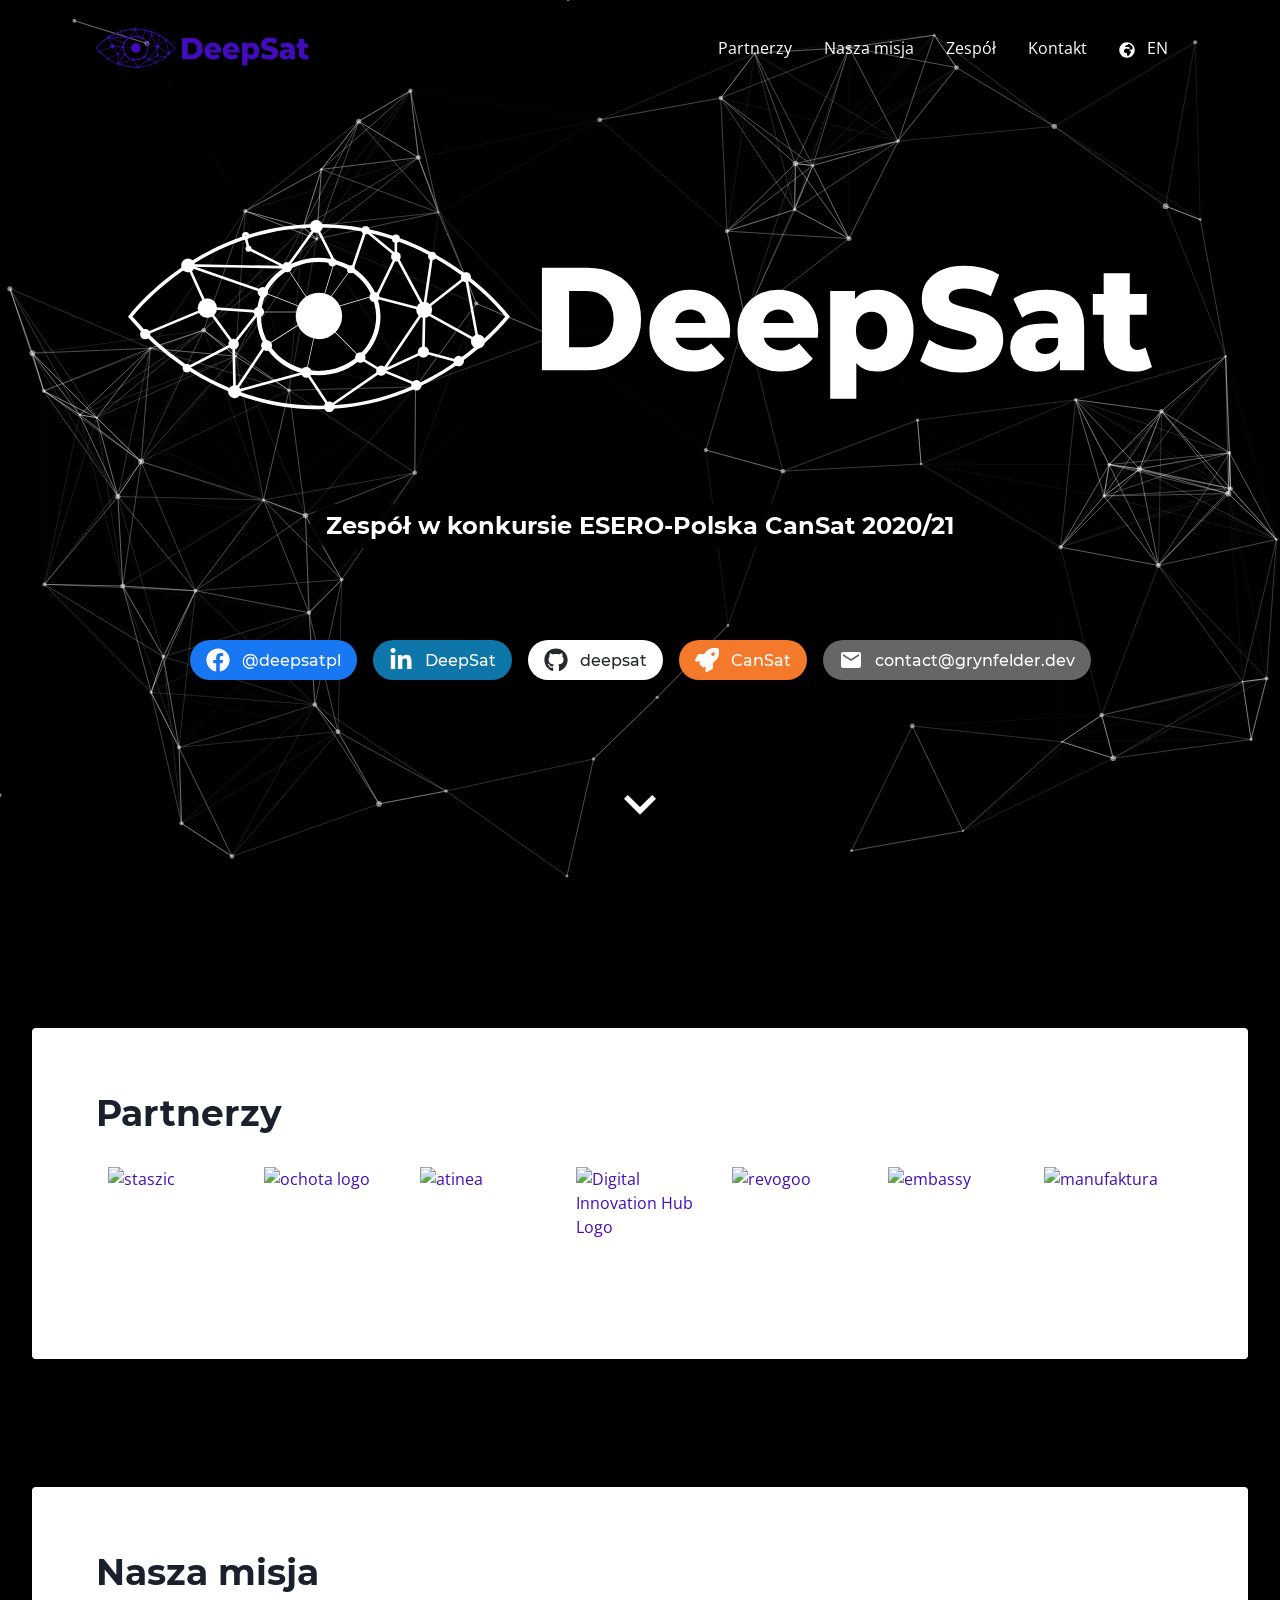
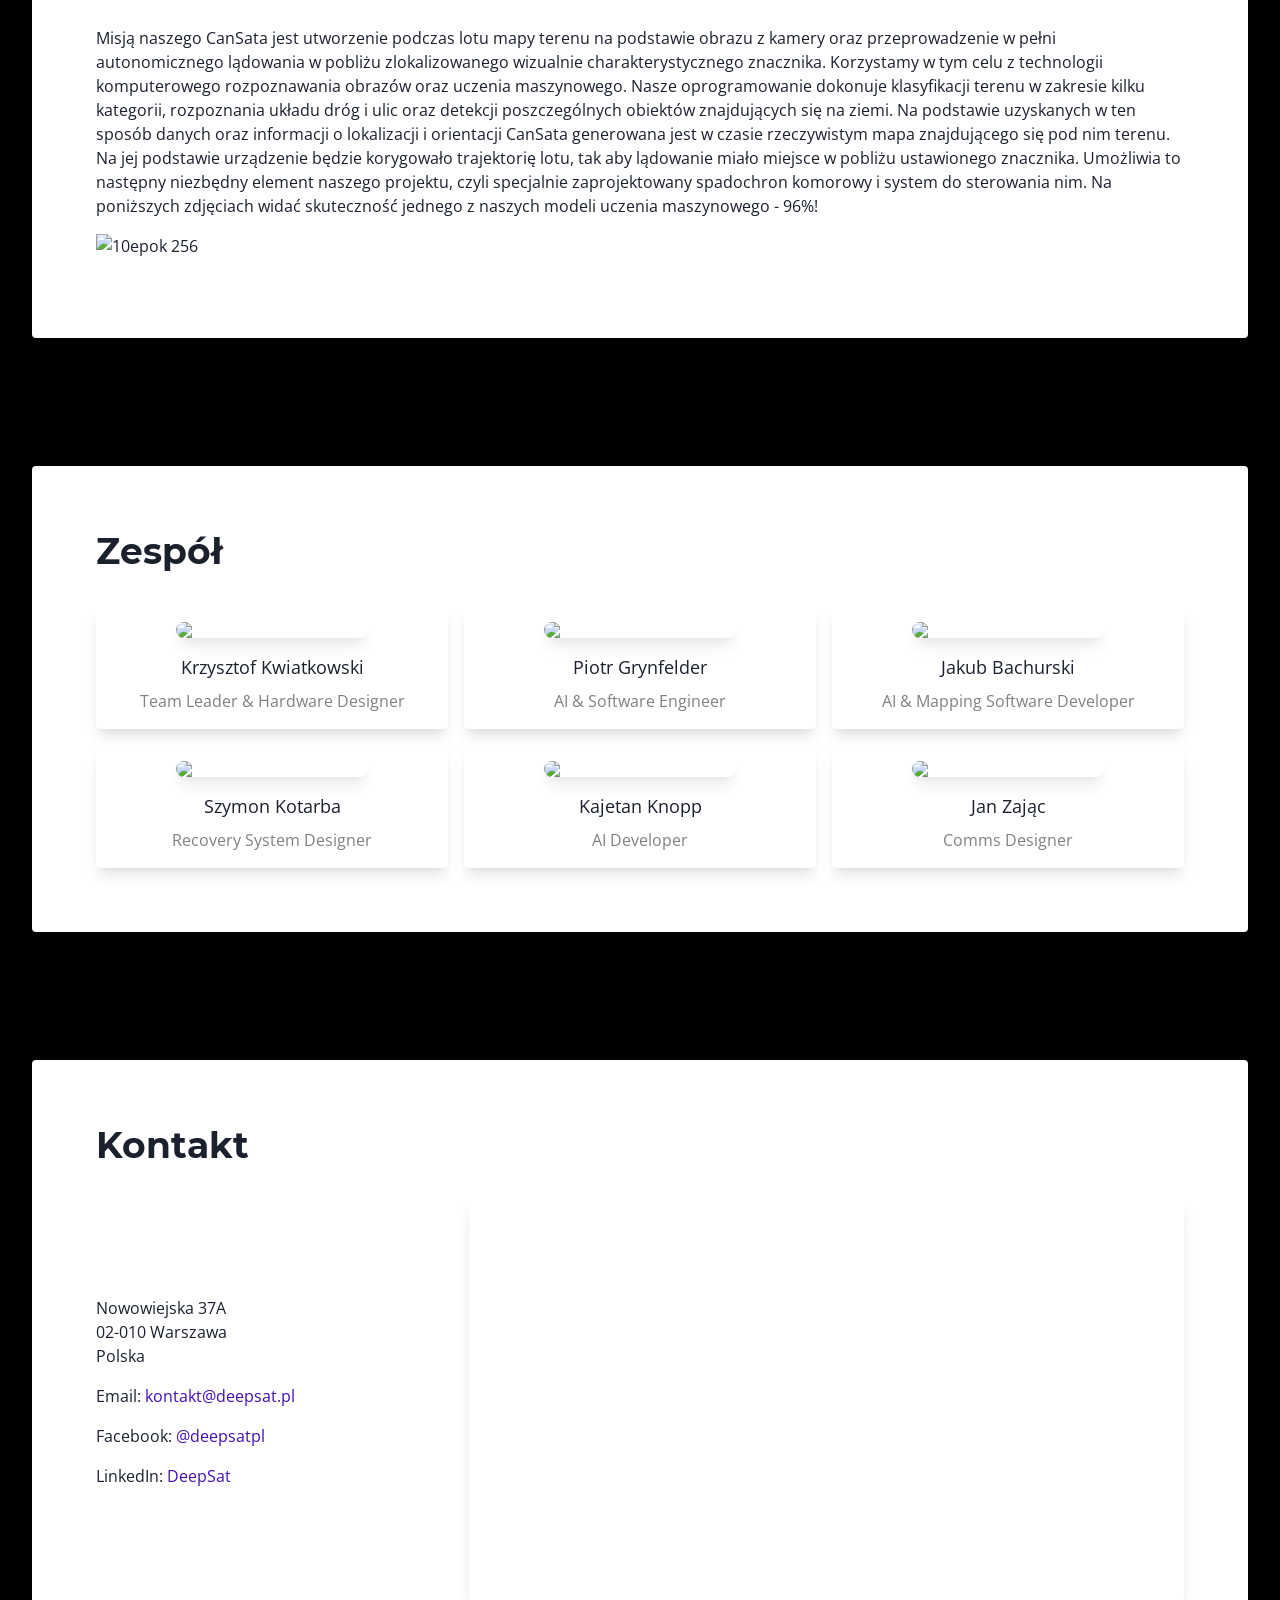
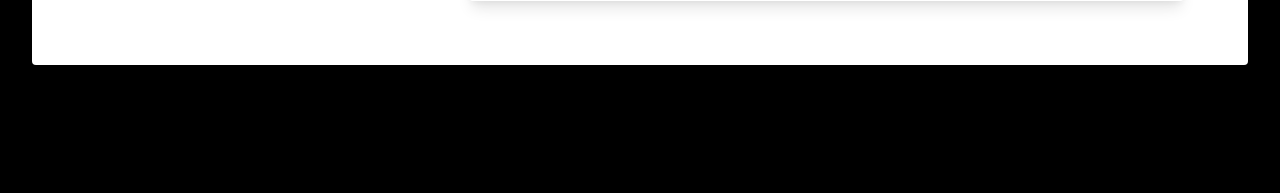
==== commit 18047c42: "Updates" ====
--- a/index.html
+++ b/index.html
@@ -1,3 +1,41 @@
-<!DOCTYPE html><html><head><link rel="apple-touch-icon" sizes="180x180" href="/apple-touch-icon.png?v=1"/><link rel="icon" type="image/png" sizes="32x32" href="/favicon-32x32.png?v=1"/><link rel="icon" type="image/png" sizes="16x16" href="/favicon-16x16.png?v=1"/><link rel="manifest" href="/site.webmanifest?v=1"/><link rel="mask-icon" href="/safari-pinned-tab.svg?v=1" color="#000000"/><link rel="shortcut icon" href="/favicon.ico?v=1"/><meta name="msapplication-TileColor" content="#000000"/><meta name="msapplication-config" content="/browserconfig.xml?v=1"/><meta name="theme-color" content="#000000"/><meta name="viewport" content="width=device-width"/><meta charSet="utf-8"/><meta http-equiv="content-language" content="pl"/><title>DeepSat</title><meta name="robots" content="index,follow"/><meta name="googlebot" content="index,follow"/><meta name="description" content="A CanSat 2020/21 project"/><meta name="twitter:card" content="summary_large_image"/><meta property="og:url" content="https://deepsat.github.io"/><meta property="og:type" content="website"/><meta property="og:title" content="DeepSat"/><meta property="og:description" content="A CanSat 2020/21 project"/><meta property="og:image" content="https://deepsat.github.io/og.png"/><meta property="og:image:alt" content="DeepSat OG image"/><meta property="og:image:width" content="1200"/><meta property="og:image:height" content="630"/><meta property="og:locale" content="pl"/><meta property="og:site_name" content="DeepSat"/><link rel="canonical" href="https://deepsat.pl"/><meta name="next-head-count" content="19"/><link rel="preload" href="/_next/static/css/85279eb27a906ffbbd9b.css" as="style"/><link rel="stylesheet" href="/_next/static/css/85279eb27a906ffbbd9b.css" data-n-g=""/><noscript data-n-css=""></noscript><link rel="preload" href="/_next/static/chunks/main-f335eaae5b720aeb45c0.js" as="script"/><link rel="preload" href="/_next/static/chunks/webpack-245f049e565ebf942e09.js" as="script"/><link rel="preload" href="/_next/static/chunks/framework.114f113ec24c188975ca.js" as="script"/><link rel="preload" href="/_next/static/chunks/commons.5eb9e578a5703d64c2e9.js" as="script"/><link rel="preload" href="/_next/static/chunks/5e5f3a0fea5aa91cbe8648e93886c0b1ed12c9d2.6be8b3ad0cfe1d9dfd22.js" as="script"/><link rel="preload" href="/_next/static/chunks/pages/_app-0673c87358f9f02b8990.js" as="script"/><link rel="preload" href="/_next/static/chunks/1bfc9850.78534ae42465e627de64.js" as="script"/><link rel="preload" href="/_next/static/chunks/29107295.91851b69a3f469d3ed60.js" as="script"/><link rel="preload" href="/_next/static/chunks/252f366e.ff7d4bf8f150fdec8aec.js" as="script"/><link rel="preload" href="/_next/static/chunks/05d954cf.f3ab540eac2b799e17f3.js" as="script"/><link rel="preload" href="/_next/static/chunks/cddf0825435479e1412df8c0d0613556931ccd51.f74e62cdee94cd0bd109.js" as="script"/><link rel="preload" href="/_next/static/chunks/pages/index-3b30b2e608e828289a5e.js" as="script"/></head><body><div id="__next"><style data-emotion="css-global 1syi0wy">html{line-height:1.5;-webkit-text-size-adjust:100%;font-family:system-ui,sans-serif;-webkit-font-smoothing:antialiased;text-rendering:optimizeLegibility;-moz-osx-font-smoothing:grayscale;touch-action:manipulation;}body{position:relative;min-height:100%;font-feature-settings:'kern';}*,*::before,*::after{border-width:0;border-style:solid;box-sizing:border-box;}main{display:block;}hr{border-top-width:1px;box-sizing:content-box;height:0;overflow:visible;}pre,code,kbd,samp{font-family:SFMono-Regular,Menlo,Monaco,Consolas,monospace;font-size:1em;}a{background-color:transparent;color:inherit;-webkit-text-decoration:inherit;text-decoration:inherit;}abbr[title]{border-bottom:none;-webkit-text-decoration:underline;text-decoration:underline;-webkit-text-decoration:underline dotted;-webkit-text-decoration:underline dotted;text-decoration:underline dotted;}b,strong{font-weight:bold;}small{font-size:80%;}sub,sup{font-size:75%;line-height:0;position:relative;vertical-align:baseline;}sub{bottom:-0.25em;}sup{top:-0.5em;}img{border-style:none;}button,input,optgroup,select,textarea{font-family:inherit;font-size:100%;line-height:1.15;margin:0;}button,input{overflow:visible;}button,select{text-transform:none;}button::-moz-focus-inner,[type="button"]::-moz-focus-inner,[type="reset"]::-moz-focus-inner,[type="submit"]::-moz-focus-inner{border-style:none;padding:0;}fieldset{padding:0.35em 0.75em 0.625em;}legend{box-sizing:border-box;color:inherit;display:table;max-width:100%;padding:0;white-space:normal;}progress{vertical-align:baseline;}textarea{overflow:auto;}[type="checkbox"],[type="radio"]{box-sizing:border-box;padding:0;}[type="number"]::-webkit-inner-spin-button,[type="number"]::-webkit-outer-spin-button{-webkit-appearance:none!important;}input[type="number"]{-moz-appearance:textfield;}[type="search"]{-webkit-appearance:textfield;outline-offset:-2px;}[type="search"]::-webkit-search-decoration{-webkit-appearance:none!important;}::-webkit-file-upload-button{-webkit-appearance:button;font:inherit;}details{display:block;}summary{display:-webkit-box;display:-webkit-list-item;display:-ms-list-itembox;display:list-item;}template{display:none;}[hidden]{display:none!important;}body,blockquote,dl,dd,h1,h2,h3,h4,h5,h6,hr,figure,p,pre{margin:0;}button{background:transparent;padding:0;}fieldset{margin:0;padding:0;}ol,ul{margin:0;padding:0;}textarea{resize:vertical;}button,[role="button"]{cursor:pointer;}button::-moz-focus-inner{border:0!important;}table{border-collapse:collapse;}h1,h2,h3,h4,h5,h6{font-size:inherit;font-weight:inherit;}button,input,optgroup,select,textarea{padding:0;line-height:inherit;color:inherit;}img,svg,video,canvas,audio,iframe,embed,object{display:block;vertical-align:middle;}img,video{max-width:100%;height:auto;}[data-js-focus-visible] :focus:not([data-focus-visible-added]){outline:none;box-shadow:none;}select::-ms-expand{display:none;}</style><style data-emotion="css-global wou5gv">body{font-family:Open Sans;color:#1A202C;background:#000000;-webkit-transition:background-color 0.2s;transition:background-color 0.2s;line-height:1.5;}*::-webkit-input-placeholder{color:#A0AEC0;}*::-moz-placeholder{color:#A0AEC0;}*:-ms-input-placeholder{color:#A0AEC0;}*::placeholder{color:#A0AEC0;}*,*::before,::after{border-color:#E2E8F0;word-wrap:break-word;}html{scroll-behavior:smooth;scroll-padding-top:8rem;}</style><style data-emotion="css-global 1syi0wy">html{line-height:1.5;-webkit-text-size-adjust:100%;font-family:system-ui,sans-serif;-webkit-font-smoothing:antialiased;text-rendering:optimizeLegibility;-moz-osx-font-smoothing:grayscale;touch-action:manipulation;}body{position:relative;min-height:100%;font-feature-settings:'kern';}*,*::before,*::after{border-width:0;border-style:solid;box-sizing:border-box;}main{display:block;}hr{border-top-width:1px;box-sizing:content-box;height:0;overflow:visible;}pre,code,kbd,samp{font-family:SFMono-Regular,Menlo,Monaco,Consolas,monospace;font-size:1em;}a{background-color:transparent;color:inherit;-webkit-text-decoration:inherit;text-decoration:inherit;}abbr[title]{border-bottom:none;-webkit-text-decoration:underline;text-decoration:underline;-webkit-text-decoration:underline dotted;-webkit-text-decoration:underline dotted;text-decoration:underline dotted;}b,strong{font-weight:bold;}small{font-size:80%;}sub,sup{font-size:75%;line-height:0;position:relative;vertical-align:baseline;}sub{bottom:-0.25em;}sup{top:-0.5em;}img{border-style:none;}button,input,optgroup,select,textarea{font-family:inherit;font-size:100%;line-height:1.15;margin:0;}button,input{overflow:visible;}button,select{text-transform:none;}button::-moz-focus-inner,[type="button"]::-moz-focus-inner,[type="reset"]::-moz-focus-inner,[type="submit"]::-moz-focus-inner{border-style:none;padding:0;}fieldset{padding:0.35em 0.75em 0.625em;}legend{box-sizing:border-box;color:inherit;display:table;max-width:100%;padding:0;white-space:normal;}progress{vertical-align:baseline;}textarea{overflow:auto;}[type="checkbox"],[type="radio"]{box-sizing:border-box;padding:0;}[type="number"]::-webkit-inner-spin-button,[type="number"]::-webkit-outer-spin-button{-webkit-appearance:none!important;}input[type="number"]{-moz-appearance:textfield;}[type="search"]{-webkit-appearance:textfield;outline-offset:-2px;}[type="search"]::-webkit-search-decoration{-webkit-appearance:none!important;}::-webkit-file-upload-button{-webkit-appearance:button;font:inherit;}details{display:block;}summary{display:-webkit-box;display:-webkit-list-item;display:-ms-list-itembox;display:list-item;}template{display:none;}[hidden]{display:none!important;}body,blockquote,dl,dd,h1,h2,h3,h4,h5,h6,hr,figure,p,pre{margin:0;}button{background:transparent;padding:0;}fieldset{margin:0;padding:0;}ol,ul{margin:0;padding:0;}textarea{resize:vertical;}button,[role="button"]{cursor:pointer;}button::-moz-focus-inner{border:0!important;}table{border-collapse:collapse;}h1,h2,h3,h4,h5,h6{font-size:inherit;font-weight:inherit;}button,input,optgroup,select,textarea{padding:0;line-height:inherit;color:inherit;}img,svg,video,canvas,audio,iframe,embed,object{display:block;vertical-align:middle;}img,video{max-width:100%;height:auto;}[data-js-focus-visible] :focus:not([data-focus-visible-added]){outline:none;box-shadow:none;}select::-ms-expand{display:none;}</style><style data-emotion="css 1olnc23">.css-1olnc23{position:fixed;top:0;left:0;right:0;background:transparent;-webkit-transition:background-color ease-in-out 200ms;transition:background-color ease-in-out 200ms;z-index:1100;}</style><div class="css-1olnc23"><style data-emotion="css lctogj">.css-lctogj{width:100%;margin-left:auto;margin-right:auto;max-width:100%;padding-left:1rem;padding-right:1rem;}@media screen and (min-width: 30em){.css-lctogj{max-width:30em;}}@media screen and (min-width: 48em){.css-lctogj{padding-left:2rem;padding-right:2rem;max-width:48em;}}@media screen and (min-width: 62em){.css-lctogj{max-width:62em;}}@media screen and (min-width: 80em){.css-lctogj{max-width:80em;}}@media screen and (min-width: 96em){.css-lctogj{max-width:96em;}}</style><div class="chakra-container css-lctogj"><style data-emotion="css 1f9weuz">.css-1f9weuz{display:-webkit-box;display:-webkit-flex;display:-ms-flexbox;display:flex;-webkit-align-items:center;-webkit-box-align:center;-ms-flex-align:center;align-items:center;padding-left:2rem;padding-right:2rem;height:6rem;position:relative;}@media screen and (min-width: 48em){.css-1f9weuz{padding-left:4rem;padding-right:4rem;}}</style><div class="css-1f9weuz"><style data-emotion="css 1vnpohq">.css-1vnpohq{-webkit-transition:opacity ease-in-out 200ms,visibility 0s 200ms;transition:opacity ease-in-out 200ms,visibility 0s 200ms;cursor:pointer;-webkit-text-decoration:none;text-decoration:none;outline:none;color:#420cbd;visibility:hidden;opacity:0;-webkit-flex-shrink:0;-ms-flex-negative:0;flex-shrink:0;}.css-1vnpohq:hover,.css-1vnpohq[data-hover]{-webkit-text-decoration:underline;text-decoration:underline;}.css-1vnpohq:focus,.css-1vnpohq[data-focus]{box-shadow:0 0 0 2px #9F5FFF99;}.css-1vnpohq:hover{color:#9F5FFF;-webkit-text-decoration:none;text-decoration:none;}</style><a class="chakra-link css-1vnpohq" href="/#hero"><style data-emotion="css 1j3tjfb">.css-1j3tjfb{height:2.5rem;}</style><img class="chakra-image__placeholder css-1j3tjfb"/></a><style data-emotion="css 17xejub">.css-17xejub{-webkit-flex:1;-ms-flex:1;flex:1;justify-self:stretch;-webkit-align-self:stretch;-ms-flex-item-align:stretch;align-self:stretch;}</style><div class="css-17xejub"></div><style data-emotion="css 1m52ao8">.css-1m52ao8{-webkit-appearance:none;-moz-appearance:none;-ms-appearance:none;appearance:none;-webkit-align-items:center;-webkit-box-align:center;-ms-flex-align:center;align-items:center;-webkit-box-pack:center;-ms-flex-pack:center;-webkit-justify-content:center;justify-content:center;-webkit-transition:all 250ms;transition:all 250ms;-webkit-user-select:none;-moz-user-select:none;-ms-user-select:none;user-select:none;position:relative;white-space:unset;vertical-align:middle;outline:none;width:auto;line-height:normal;border-radius:0.375rem;font-weight:600;height:auto;min-width:auto;font-size:1rem;padding-left:1rem;padding-right:1rem;padding:0;color:#FFFFFF;min-height:auto;margin-left:1rem;}@media screen and (min-width: 62em){.css-1m52ao8{display:none;}}.css-1m52ao8:focus,.css-1m52ao8[data-focus]{box-shadow:0 0 0 2px #9F5FFF99;}.css-1m52ao8[disabled],.css-1m52ao8[disabled]:focus,.css-1m52ao8[disabled]:hover,.css-1m52ao8[aria-disabled=true],.css-1m52ao8[aria-disabled=true]:focus,.css-1m52ao8[aria-disabled=true]:hover,.css-1m52ao8[data-disabled],.css-1m52ao8[data-disabled]:focus,.css-1m52ao8[data-disabled]:hover{opacity:0.4;cursor:not-allowed;box-shadow:none;}.css-1m52ao8:hover,.css-1m52ao8[data-hover]{-webkit-text-decoration:underline;text-decoration:underline;}.css-1m52ao8:hover[disabled],.css-1m52ao8[data-hover][disabled],.css-1m52ao8:hover[disabled]:focus,.css-1m52ao8[data-hover][disabled]:focus,.css-1m52ao8:hover[disabled]:hover,.css-1m52ao8[data-hover][disabled]:hover,.css-1m52ao8:hover[aria-disabled=true],.css-1m52ao8[data-hover][aria-disabled=true],.css-1m52ao8:hover[aria-disabled=true]:focus,.css-1m52ao8[data-hover][aria-disabled=true]:focus,.css-1m52ao8:hover[aria-disabled=true]:hover,.css-1m52ao8[data-hover][aria-disabled=true]:hover,.css-1m52ao8:hover[data-disabled],.css-1m52ao8[data-hover][data-disabled],.css-1m52ao8:hover[data-disabled]:focus,.css-1m52ao8[data-hover][data-disabled]:focus,.css-1m52ao8:hover[data-disabled]:hover,.css-1m52ao8[data-hover][data-disabled]:hover{background:initial;-webkit-text-decoration:none;text-decoration:none;}.css-1m52ao8:active,.css-1m52ao8[data-active]{color:#2D3748;}</style><button type="button" class="chakra-button css-1m52ao8"><style data-emotion="css 1g3sp7a">.css-1g3sp7a{width:1.5rem;height:1.5rem;display:inline-block;line-height:1em;-webkit-flex-shrink:0;-ms-flex-negative:0;flex-shrink:0;color:currentColor;}</style><svg stroke="currentColor" fill="currentColor" stroke-width="0" viewBox="0 0 24 24" focusable="false" class="chakra-icon css-1g3sp7a" aria-hidden="true" height="1em" width="1em" xmlns="http://www.w3.org/2000/svg"><path d="M3 18h18v-2H3v2zm0-5h18v-2H3v2zm0-7v2h18V6H3z"></path></svg></button><style data-emotion="css nbthot">.css-nbthot{display:-webkit-box;display:-webkit-flex;display:-ms-flexbox;display:flex;-webkit-flex-direction:column;-ms-flex-direction:column;flex-direction:column;-webkit-box-pack:end;-ms-flex-pack:end;-webkit-justify-content:flex-end;justify-content:flex-end;-webkit-box-flex-wrap:wrap;-webkit-flex-wrap:wrap;-ms-flex-wrap:wrap;flex-wrap:wrap;position:absolute;left:0;right:0;top:100%;background:#FFFFFF;overflow-y:hidden;-webkit-transform:scaleY(0);-moz-transform:scaleY(0);-ms-transform:scaleY(0);transform:scaleY(0);transform-origin:top;box-shadow:0 10px 15px -3px rgba(0, 0, 0, 0.1),0 4px 6px -2px rgba(0, 0, 0, 0.05);border-radius:0.25rem;-webkit-transition:-webkit-transform ease-in-out 200ms,visibility 0s 200ms;transition:transform ease-in-out 200ms,visibility 0s 200ms;visibility:hidden;}@media screen and (min-width: 62em){.css-nbthot{-webkit-flex-direction:row;-ms-flex-direction:row;flex-direction:row;position:static;background:none;-webkit-transform:unset;-moz-transform:unset;-ms-transform:unset;transform:unset;box-shadow:none;visibility:unset;}}</style><nav aria-hidden="true" class="css-nbthot"><style data-emotion="css 1hj6jsu">.css-1hj6jsu{-webkit-transition:color ease-in-out 200ms;transition:color ease-in-out 200ms;cursor:pointer;-webkit-text-decoration:none;text-decoration:none;outline:none;padding-left:2rem;padding-top:1rem;padding-bottom:1rem;display:block;}@media screen and (min-width: 62em){.css-1hj6jsu{color:#FFFFFF;margin-left:1rem;margin-right:1rem;padding-left:0;}}.css-1hj6jsu:hover,.css-1hj6jsu[data-hover]{-webkit-text-decoration:underline;text-decoration:underline;}.css-1hj6jsu:focus,.css-1hj6jsu[data-focus]{box-shadow:0 0 0 2px #9F5FFF99;}.css-1hj6jsu:hover{color:#9F5FFF;-webkit-text-decoration:none;text-decoration:none;}</style><a class="chakra-link css-1hj6jsu" href="/#partners">Partnerzy</a><a class="chakra-link css-1hj6jsu" href="/#about">Nasza misja</a><a class="chakra-link css-1hj6jsu" href="/#team">Zespół</a><a class="chakra-link css-1hj6jsu" href="/#contact">Kontakt</a><style data-emotion="css yx3vz3">.css-yx3vz3{-webkit-transition:color ease-in-out 200ms;transition:color ease-in-out 200ms;cursor:pointer;-webkit-text-decoration:none;text-decoration:none;outline:none;padding-left:2rem;padding-top:1rem;padding-bottom:1rem;display:-webkit-box;display:-webkit-flex;display:-ms-flexbox;display:flex;-webkit-align-items:center;-webkit-box-align:center;-ms-flex-align:center;align-items:center;}@media screen and (min-width: 62em){.css-yx3vz3{color:#FFFFFF;margin-left:1rem;margin-right:1rem;padding-left:0;}}.css-yx3vz3:hover,.css-yx3vz3[data-hover]{-webkit-text-decoration:underline;text-decoration:underline;}.css-yx3vz3:focus,.css-yx3vz3[data-focus]{box-shadow:0 0 0 2px #9F5FFF99;}.css-yx3vz3:hover{color:#9F5FFF;-webkit-text-decoration:none;text-decoration:none;}</style><a class="chakra-link css-yx3vz3" href="/en"><style data-emotion="css 1lr2xj">.css-1lr2xj{width:1em;height:1em;display:inline-block;line-height:1em;-webkit-flex-shrink:0;-ms-flex-negative:0;flex-shrink:0;color:currentColor;margin-right:0.5rem;}</style><svg stroke="currentColor" fill="currentColor" stroke-width="0" viewBox="0 0 496 512" focusable="false" class="chakra-icon css-1lr2xj" height="1em" width="1em" xmlns="http://www.w3.org/2000/svg"><path d="M248 8C111.03 8 0 119.03 0 256s111.03 248 248 248 248-111.03 248-248S384.97 8 248 8zm160 215.5v6.93c0 5.87-3.32 11.24-8.57 13.86l-15.39 7.7a15.485 15.485 0 0 1-15.53-.97l-18.21-12.14a15.52 15.52 0 0 0-13.5-1.81l-2.65.88c-9.7 3.23-13.66 14.79-7.99 23.3l13.24 19.86c2.87 4.31 7.71 6.9 12.89 6.9h8.21c8.56 0 15.5 6.94 15.5 15.5v11.34c0 3.35-1.09 6.62-3.1 9.3l-18.74 24.98c-1.42 1.9-2.39 4.1-2.83 6.43l-4.3 22.83c-.62 3.29-2.29 6.29-4.76 8.56a159.608 159.608 0 0 0-25 29.16l-13.03 19.55a27.756 27.756 0 0 1-23.09 12.36c-10.51 0-20.12-5.94-24.82-15.34a78.902 78.902 0 0 1-8.33-35.29V367.5c0-8.56-6.94-15.5-15.5-15.5h-25.88c-14.49 0-28.38-5.76-38.63-16a54.659 54.659 0 0 1-16-38.63v-14.06c0-17.19 8.1-33.38 21.85-43.7l27.58-20.69a54.663 54.663 0 0 1 32.78-10.93h.89c8.48 0 16.85 1.97 24.43 5.77l14.72 7.36c3.68 1.84 7.93 2.14 11.83.84l47.31-15.77c6.33-2.11 10.6-8.03 10.6-14.7 0-8.56-6.94-15.5-15.5-15.5h-10.09c-4.11 0-8.05-1.63-10.96-4.54l-6.92-6.92a15.493 15.493 0 0 0-10.96-4.54H199.5c-8.56 0-15.5-6.94-15.5-15.5v-4.4c0-7.11 4.84-13.31 11.74-15.04l14.45-3.61c3.74-.94 7-3.23 9.14-6.44l8.08-12.11c2.87-4.31 7.71-6.9 12.89-6.9h24.21c8.56 0 15.5-6.94 15.5-15.5v-21.7C359.23 71.63 422.86 131.02 441.93 208H423.5c-8.56 0-15.5 6.94-15.5 15.5z"></path></svg> <!-- -->EN</a></nav></div></div></div><style data-emotion="css lctogj">.css-lctogj{width:100%;margin-left:auto;margin-right:auto;max-width:100%;padding-left:1rem;padding-right:1rem;}@media screen and (min-width: 30em){.css-lctogj{max-width:30em;}}@media screen and (min-width: 48em){.css-lctogj{padding-left:2rem;padding-right:2rem;max-width:48em;}}@media screen and (min-width: 62em){.css-lctogj{max-width:62em;}}@media screen and (min-width: 80em){.css-lctogj{max-width:80em;}}@media screen and (min-width: 96em){.css-lctogj{max-width:96em;}}</style><div class="chakra-container css-lctogj"><style data-emotion="css 1uo3xr0">.css-1uo3xr0{display:-webkit-box;display:-webkit-flex;display:-ms-flexbox;display:flex;-webkit-flex-direction:column;-ms-flex-direction:column;flex-direction:column;-webkit-align-items:center;-webkit-box-align:center;-ms-flex-align:center;align-items:center;min-height:100vh;position:relative;}</style><div id="hero" class="css-1uo3xr0"><style data-emotion="css 19v3xd7">.css-19v3xd7{position:absolute;width:95vw;top:0;bottom:0;height:100%;}</style><div class="css-19v3xd7" id="tsparticles"><canvas style="width:100%;height:100%"></canvas></div><style data-emotion="css 1igfrma">.css-1igfrma{height:6rem;}@media screen and (min-width: 48em){.css-1igfrma{height:8rem;}}</style><div class="css-1igfrma"></div><style data-emotion="css 10rsnx2">.css-10rsnx2{margin-top:auto;width:64rem;}</style><img class="chakra-image__placeholder css-10rsnx2"/><style data-emotion="css j1ffos">.css-j1ffos{font-family:Montserrat;font-weight:700;font-size:0.875rem;line-height:1.33;margin-top:auto;text-align:center;color:#FFFFFF;background:rgba(0,0,0,0.8);border-radius:9999px;padding-left:1rem;padding-right:1rem;padding-top:0.5rem;padding-bottom:0.5rem;}@media screen and (min-width: 48em){.css-j1ffos{font-size:1.5rem;line-height:1.2;}}</style><h2 class="chakra-heading css-j1ffos">Zespół w konkursie ESERO-Polska CanSat 2020/21</h2><style data-emotion="css 4kvw4j">.css-4kvw4j{margin-top:auto;-webkit-box-flex-wrap:wrap;-webkit-flex-wrap:wrap;-ms-flex-wrap:wrap;flex-wrap:wrap;}</style><div class="chakra-wrap css-4kvw4j"><style data-emotion="css 75y6en">.css-75y6en{display:-webkit-box;display:-webkit-flex;display:-ms-flexbox;display:flex;-webkit-box-flex-wrap:wrap;-webkit-flex-wrap:wrap;-ms-flex-wrap:wrap;flex-wrap:wrap;-webkit-box-pack:center;-ms-flex-pack:center;-webkit-justify-content:center;justify-content:center;list-style-type:none;padding:0;margin:calc(1rem / 2 * -1);}</style><ul class="chakra-wrap__list css-75y6en"><style data-emotion="css ziz9pt">.css-ziz9pt{display:-webkit-box;display:-webkit-flex;display:-ms-flexbox;display:flex;-webkit-align-items:flex-start;-webkit-box-align:flex-start;-ms-flex-align:flex-start;align-items:flex-start;margin:calc(1rem / 2);}</style><li class="chakra-wrap__listitem css-ziz9pt"><style data-emotion="css geplbk">.css-geplbk{display:-webkit-inline-box;display:-webkit-inline-flex;display:-ms-inline-flexbox;display:inline-flex;-webkit-appearance:none;-moz-appearance:none;-ms-appearance:none;appearance:none;-webkit-align-items:center;-webkit-box-align:center;-ms-flex-align:center;align-items:center;-webkit-box-pack:center;-ms-flex-pack:center;-webkit-justify-content:center;justify-content:center;-webkit-transition:filter ease-in-out 200ms;transition:filter ease-in-out 200ms;-webkit-user-select:none;-moz-user-select:none;-ms-user-select:none;user-select:none;position:relative;white-space:unset;vertical-align:middle;outline:none;width:auto;line-height:1.2;border-radius:9999px;font-weight:500;height:auto;min-width:2.5rem;font-size:1rem;padding-left:1rem;padding-right:1rem;font-family:Montserrat;padding-top:0.5rem;padding-bottom:0.5rem;background-color:#1877f2;color:#fff;}.css-geplbk:focus,.css-geplbk[data-focus]{box-shadow:0 0 0 2px #9F5FFF99;}.css-geplbk[disabled],.css-geplbk[disabled]:focus,.css-geplbk[disabled]:hover,.css-geplbk[aria-disabled=true],.css-geplbk[aria-disabled=true]:focus,.css-geplbk[aria-disabled=true]:hover,.css-geplbk[data-disabled],.css-geplbk[data-disabled]:focus,.css-geplbk[data-disabled]:hover{opacity:0.4;cursor:not-allowed;box-shadow:none;}.css-geplbk:hover[disabled],.css-geplbk[data-hover][disabled],.css-geplbk:hover[disabled]:focus,.css-geplbk[data-hover][disabled]:focus,.css-geplbk:hover[disabled]:hover,.css-geplbk[data-hover][disabled]:hover,.css-geplbk:hover[aria-disabled=true],.css-geplbk[data-hover][aria-disabled=true],.css-geplbk:hover[aria-disabled=true]:focus,.css-geplbk[data-hover][aria-disabled=true]:focus,.css-geplbk:hover[aria-disabled=true]:hover,.css-geplbk[data-hover][aria-disabled=true]:hover,.css-geplbk:hover[data-disabled],.css-geplbk[data-hover][data-disabled],.css-geplbk:hover[data-disabled]:focus,.css-geplbk[data-hover][data-disabled]:focus,.css-geplbk:hover[data-disabled]:hover,.css-geplbk[data-hover][data-disabled]:hover{background:initial;}.css-geplbk:hover{-webkit-filter:brightness(0.8);filter:brightness(0.8);}.css-geplbk svg{margin-right:0.25rem;font-size:1.5rem;}</style><a class="chakra-button css-geplbk" target="_blank" href="https://facebook.com/deepsatpl"><style data-emotion="css ktvjz1">.css-ktvjz1{-webkit-margin-end:0.5rem;margin-inline-end:0.5rem;}</style><span class="chakra-button__icon css-ktvjz1"><svg stroke="currentColor" fill="currentColor" stroke-width="0" viewBox="0 0 512 512" aria-hidden="true" focusable="false" height="1em" width="1em" xmlns="http://www.w3.org/2000/svg"><path d="M504 256C504 119 393 8 256 8S8 119 8 256c0 123.78 90.69 226.38 209.25 245V327.69h-63V256h63v-54.64c0-62.15 37-96.48 93.67-96.48 27.14 0 55.52 4.84 55.52 4.84v61h-31.28c-30.8 0-40.41 19.12-40.41 38.73V256h68.78l-11 71.69h-57.78V501C413.31 482.38 504 379.78 504 256z"></path></svg></span>@deepsatpl</a></li><li class="chakra-wrap__listitem css-ziz9pt"><style data-emotion="css 5qqv99">.css-5qqv99{display:-webkit-inline-box;display:-webkit-inline-flex;display:-ms-inline-flexbox;display:inline-flex;-webkit-appearance:none;-moz-appearance:none;-ms-appearance:none;appearance:none;-webkit-align-items:center;-webkit-box-align:center;-ms-flex-align:center;align-items:center;-webkit-box-pack:center;-ms-flex-pack:center;-webkit-justify-content:center;justify-content:center;-webkit-transition:filter ease-in-out 200ms;transition:filter ease-in-out 200ms;-webkit-user-select:none;-moz-user-select:none;-ms-user-select:none;user-select:none;position:relative;white-space:unset;vertical-align:middle;outline:none;width:auto;line-height:1.2;border-radius:9999px;font-weight:500;height:auto;min-width:2.5rem;font-size:1rem;padding-left:1rem;padding-right:1rem;font-family:Montserrat;padding-top:0.5rem;padding-bottom:0.5rem;background-color:#0e76a8;color:#fff;}.css-5qqv99:focus,.css-5qqv99[data-focus]{box-shadow:0 0 0 2px #9F5FFF99;}.css-5qqv99[disabled],.css-5qqv99[disabled]:focus,.css-5qqv99[disabled]:hover,.css-5qqv99[aria-disabled=true],.css-5qqv99[aria-disabled=true]:focus,.css-5qqv99[aria-disabled=true]:hover,.css-5qqv99[data-disabled],.css-5qqv99[data-disabled]:focus,.css-5qqv99[data-disabled]:hover{opacity:0.4;cursor:not-allowed;box-shadow:none;}.css-5qqv99:hover[disabled],.css-5qqv99[data-hover][disabled],.css-5qqv99:hover[disabled]:focus,.css-5qqv99[data-hover][disabled]:focus,.css-5qqv99:hover[disabled]:hover,.css-5qqv99[data-hover][disabled]:hover,.css-5qqv99:hover[aria-disabled=true],.css-5qqv99[data-hover][aria-disabled=true],.css-5qqv99:hover[aria-disabled=true]:focus,.css-5qqv99[data-hover][aria-disabled=true]:focus,.css-5qqv99:hover[aria-disabled=true]:hover,.css-5qqv99[data-hover][aria-disabled=true]:hover,.css-5qqv99:hover[data-disabled],.css-5qqv99[data-hover][data-disabled],.css-5qqv99:hover[data-disabled]:focus,.css-5qqv99[data-hover][data-disabled]:focus,.css-5qqv99:hover[data-disabled]:hover,.css-5qqv99[data-hover][data-disabled]:hover{background:initial;}.css-5qqv99:hover{-webkit-filter:brightness(0.8);filter:brightness(0.8);}.css-5qqv99 svg{margin-right:0.25rem;font-size:1.5rem;}</style><a class="chakra-button css-5qqv99" target="_blank" href="https://linkedin.com/company/deepsat"><span class="chakra-button__icon css-ktvjz1"><svg stroke="currentColor" fill="currentColor" stroke-width="0" viewBox="0 0 448 512" aria-hidden="true" focusable="false" height="1em" width="1em" xmlns="http://www.w3.org/2000/svg"><path d="M100.28 448H7.4V148.9h92.88zM53.79 108.1C24.09 108.1 0 83.5 0 53.8a53.79 53.79 0 0 1 107.58 0c0 29.7-24.1 54.3-53.79 54.3zM447.9 448h-92.68V302.4c0-34.7-.7-79.2-48.29-79.2-48.29 0-55.69 37.7-55.69 76.7V448h-92.78V148.9h89.08v40.8h1.3c12.4-23.5 42.69-48.3 87.88-48.3 94 0 111.28 61.9 111.28 142.3V448z"></path></svg></span>DeepSat</a></li><li class="chakra-wrap__listitem css-ziz9pt"><style data-emotion="css 1j51ojn">.css-1j51ojn{display:-webkit-inline-box;display:-webkit-inline-flex;display:-ms-inline-flexbox;display:inline-flex;-webkit-appearance:none;-moz-appearance:none;-ms-appearance:none;appearance:none;-webkit-align-items:center;-webkit-box-align:center;-ms-flex-align:center;align-items:center;-webkit-box-pack:center;-ms-flex-pack:center;-webkit-justify-content:center;justify-content:center;-webkit-transition:filter ease-in-out 200ms;transition:filter ease-in-out 200ms;-webkit-user-select:none;-moz-user-select:none;-ms-user-select:none;user-select:none;position:relative;white-space:unset;vertical-align:middle;outline:none;width:auto;line-height:1.2;border-radius:9999px;font-weight:500;height:auto;min-width:2.5rem;font-size:1rem;padding-left:1rem;padding-right:1rem;font-family:Montserrat;padding-top:0.5rem;padding-bottom:0.5rem;background-color:#fff;color:#24292e;}.css-1j51ojn:focus,.css-1j51ojn[data-focus]{box-shadow:0 0 0 2px #9F5FFF99;}.css-1j51ojn[disabled],.css-1j51ojn[disabled]:focus,.css-1j51ojn[disabled]:hover,.css-1j51ojn[aria-disabled=true],.css-1j51ojn[aria-disabled=true]:focus,.css-1j51ojn[aria-disabled=true]:hover,.css-1j51ojn[data-disabled],.css-1j51ojn[data-disabled]:focus,.css-1j51ojn[data-disabled]:hover{opacity:0.4;cursor:not-allowed;box-shadow:none;}.css-1j51ojn:hover[disabled],.css-1j51ojn[data-hover][disabled],.css-1j51ojn:hover[disabled]:focus,.css-1j51ojn[data-hover][disabled]:focus,.css-1j51ojn:hover[disabled]:hover,.css-1j51ojn[data-hover][disabled]:hover,.css-1j51ojn:hover[aria-disabled=true],.css-1j51ojn[data-hover][aria-disabled=true],.css-1j51ojn:hover[aria-disabled=true]:focus,.css-1j51ojn[data-hover][aria-disabled=true]:focus,.css-1j51ojn:hover[aria-disabled=true]:hover,.css-1j51ojn[data-hover][aria-disabled=true]:hover,.css-1j51ojn:hover[data-disabled],.css-1j51ojn[data-hover][data-disabled],.css-1j51ojn:hover[data-disabled]:focus,.css-1j51ojn[data-hover][data-disabled]:focus,.css-1j51ojn:hover[data-disabled]:hover,.css-1j51ojn[data-hover][data-disabled]:hover{background:initial;}.css-1j51ojn:hover{-webkit-filter:brightness(0.8);filter:brightness(0.8);}.css-1j51ojn svg{margin-right:0.25rem;font-size:1.5rem;}</style><a class="chakra-button css-1j51ojn" target="_blank" href="https://github.com/deepsat"><span class="chakra-button__icon css-ktvjz1"><svg stroke="currentColor" fill="currentColor" stroke-width="0" viewBox="0 0 496 512" aria-hidden="true" focusable="false" height="1em" width="1em" xmlns="http://www.w3.org/2000/svg"><path d="M165.9 397.4c0 2-2.3 3.6-5.2 3.6-3.3.3-5.6-1.3-5.6-3.6 0-2 2.3-3.6 5.2-3.6 3-.3 5.6 1.3 5.6 3.6zm-31.1-4.5c-.7 2 1.3 4.3 4.3 4.9 2.6 1 5.6 0 6.2-2s-1.3-4.3-4.3-5.2c-2.6-.7-5.5.3-6.2 2.3zm44.2-1.7c-2.9.7-4.9 2.6-4.6 4.9.3 2 2.9 3.3 5.9 2.6 2.9-.7 4.9-2.6 4.6-4.6-.3-1.9-3-3.2-5.9-2.9zM244.8 8C106.1 8 0 113.3 0 252c0 110.9 69.8 205.8 169.5 239.2 12.8 2.3 17.3-5.6 17.3-12.1 0-6.2-.3-40.4-.3-61.4 0 0-70 15-84.7-29.8 0 0-11.4-29.1-27.8-36.6 0 0-22.9-15.7 1.6-15.4 0 0 24.9 2 38.6 25.8 21.9 38.6 58.6 27.5 72.9 20.9 2.3-16 8.8-27.1 16-33.7-55.9-6.2-112.3-14.3-112.3-110.5 0-27.5 7.6-41.3 23.6-58.9-2.6-6.5-11.1-33.3 2.6-67.9 20.9-6.5 69 27 69 27 20-5.6 41.5-8.5 62.8-8.5s42.8 2.9 62.8 8.5c0 0 48.1-33.6 69-27 13.7 34.7 5.2 61.4 2.6 67.9 16 17.7 25.8 31.5 25.8 58.9 0 96.5-58.9 104.2-114.8 110.5 9.2 7.9 17 22.9 17 46.4 0 33.7-.3 75.4-.3 83.6 0 6.5 4.6 14.4 17.3 12.1C428.2 457.8 496 362.9 496 252 496 113.3 383.5 8 244.8 8zM97.2 352.9c-1.3 1-1 3.3.7 5.2 1.6 1.6 3.9 2.3 5.2 1 1.3-1 1-3.3-.7-5.2-1.6-1.6-3.9-2.3-5.2-1zm-10.8-8.1c-.7 1.3.3 2.9 2.3 3.9 1.6 1 3.6.7 4.3-.7.7-1.3-.3-2.9-2.3-3.9-2-.6-3.6-.3-4.3.7zm32.4 35.6c-1.6 1.3-1 4.3 1.3 6.2 2.3 2.3 5.2 2.6 6.5 1 1.3-1.3.7-4.3-1.3-6.2-2.2-2.3-5.2-2.6-6.5-1zm-11.4-14.7c-1.6 1-1.6 3.6 0 5.9 1.6 2.3 4.3 3.3 5.6 2.3 1.6-1.3 1.6-3.9 0-6.2-1.4-2.3-4-3.3-5.6-2z"></path></svg></span>deepsat</a></li><li class="chakra-wrap__listitem css-ziz9pt"><style data-emotion="css omwhdr">.css-omwhdr{display:-webkit-inline-box;display:-webkit-inline-flex;display:-ms-inline-flexbox;display:inline-flex;-webkit-appearance:none;-moz-appearance:none;-ms-appearance:none;appearance:none;-webkit-align-items:center;-webkit-box-align:center;-ms-flex-align:center;align-items:center;-webkit-box-pack:center;-ms-flex-pack:center;-webkit-justify-content:center;justify-content:center;-webkit-transition:filter ease-in-out 200ms;transition:filter ease-in-out 200ms;-webkit-user-select:none;-moz-user-select:none;-ms-user-select:none;user-select:none;position:relative;white-space:unset;vertical-align:middle;outline:none;width:auto;line-height:1.2;border-radius:9999px;font-weight:500;height:auto;min-width:2.5rem;font-size:1rem;padding-left:1rem;padding-right:1rem;font-family:Montserrat;padding-top:0.5rem;padding-bottom:0.5rem;background-color:#f4792b;color:#fff;}.css-omwhdr:focus,.css-omwhdr[data-focus]{box-shadow:0 0 0 2px #9F5FFF99;}.css-omwhdr[disabled],.css-omwhdr[disabled]:focus,.css-omwhdr[disabled]:hover,.css-omwhdr[aria-disabled=true],.css-omwhdr[aria-disabled=true]:focus,.css-omwhdr[aria-disabled=true]:hover,.css-omwhdr[data-disabled],.css-omwhdr[data-disabled]:focus,.css-omwhdr[data-disabled]:hover{opacity:0.4;cursor:not-allowed;box-shadow:none;}.css-omwhdr:hover[disabled],.css-omwhdr[data-hover][disabled],.css-omwhdr:hover[disabled]:focus,.css-omwhdr[data-hover][disabled]:focus,.css-omwhdr:hover[disabled]:hover,.css-omwhdr[data-hover][disabled]:hover,.css-omwhdr:hover[aria-disabled=true],.css-omwhdr[data-hover][aria-disabled=true],.css-omwhdr:hover[aria-disabled=true]:focus,.css-omwhdr[data-hover][aria-disabled=true]:focus,.css-omwhdr:hover[aria-disabled=true]:hover,.css-omwhdr[data-hover][aria-disabled=true]:hover,.css-omwhdr:hover[data-disabled],.css-omwhdr[data-hover][data-disabled],.css-omwhdr:hover[data-disabled]:focus,.css-omwhdr[data-hover][data-disabled]:focus,.css-omwhdr:hover[data-disabled]:hover,.css-omwhdr[data-hover][data-disabled]:hover{background:initial;}.css-omwhdr:hover{-webkit-filter:brightness(0.8);filter:brightness(0.8);}.css-omwhdr svg{margin-right:0.25rem;font-size:1.5rem;}</style><a class="chakra-button css-omwhdr" target="_blank" href="https://esero.kopernik.org.pl/konkurs-cansat/"><span class="chakra-button__icon css-ktvjz1"><svg stroke="currentColor" fill="currentColor" stroke-width="0" viewBox="0 0 512 512" aria-hidden="true" focusable="false" height="1em" width="1em" xmlns="http://www.w3.org/2000/svg"><path d="M505.12019,19.09375c-1.18945-5.53125-6.65819-11-12.207-12.1875C460.716,0,435.507,0,410.40747,0,307.17523,0,245.26909,55.20312,199.05238,128H94.83772c-16.34763.01562-35.55658,11.875-42.88664,26.48438L2.51562,253.29688A28.4,28.4,0,0,0,0,264a24.00867,24.00867,0,0,0,24.00582,24H127.81618l-22.47457,22.46875c-11.36521,11.36133-12.99607,32.25781,0,45.25L156.24582,406.625c11.15623,11.1875,32.15619,13.15625,45.27726,0l22.47457-22.46875V488a24.00867,24.00867,0,0,0,24.00581,24,28.55934,28.55934,0,0,0,10.707-2.51562l98.72834-49.39063c14.62888-7.29687,26.50776-26.5,26.50776-42.85937V312.79688c72.59753-46.3125,128.03493-108.40626,128.03493-211.09376C512.07526,76.5,512.07526,51.29688,505.12019,19.09375ZM384.04033,168A40,40,0,1,1,424.05,128,40.02322,40.02322,0,0,1,384.04033,168Z"></path></svg></span>CanSat</a></li><li class="chakra-wrap__listitem css-ziz9pt"><style data-emotion="css 1tibl1t">.css-1tibl1t{display:-webkit-inline-box;display:-webkit-inline-flex;display:-ms-inline-flexbox;display:inline-flex;-webkit-appearance:none;-moz-appearance:none;-ms-appearance:none;appearance:none;-webkit-align-items:center;-webkit-box-align:center;-ms-flex-align:center;align-items:center;-webkit-box-pack:center;-ms-flex-pack:center;-webkit-justify-content:center;justify-content:center;-webkit-transition:filter ease-in-out 200ms;transition:filter ease-in-out 200ms;-webkit-user-select:none;-moz-user-select:none;-ms-user-select:none;user-select:none;position:relative;white-space:unset;vertical-align:middle;outline:none;width:auto;line-height:1.2;border-radius:9999px;font-weight:500;height:auto;min-width:2.5rem;font-size:1rem;padding-left:1rem;padding-right:1rem;font-family:Montserrat;padding-top:0.5rem;padding-bottom:0.5rem;background-color:#666;color:#fff;}.css-1tibl1t:focus,.css-1tibl1t[data-focus]{box-shadow:0 0 0 2px #9F5FFF99;}.css-1tibl1t[disabled],.css-1tibl1t[disabled]:focus,.css-1tibl1t[disabled]:hover,.css-1tibl1t[aria-disabled=true],.css-1tibl1t[aria-disabled=true]:focus,.css-1tibl1t[aria-disabled=true]:hover,.css-1tibl1t[data-disabled],.css-1tibl1t[data-disabled]:focus,.css-1tibl1t[data-disabled]:hover{opacity:0.4;cursor:not-allowed;box-shadow:none;}.css-1tibl1t:hover[disabled],.css-1tibl1t[data-hover][disabled],.css-1tibl1t:hover[disabled]:focus,.css-1tibl1t[data-hover][disabled]:focus,.css-1tibl1t:hover[disabled]:hover,.css-1tibl1t[data-hover][disabled]:hover,.css-1tibl1t:hover[aria-disabled=true],.css-1tibl1t[data-hover][aria-disabled=true],.css-1tibl1t:hover[aria-disabled=true]:focus,.css-1tibl1t[data-hover][aria-disabled=true]:focus,.css-1tibl1t:hover[aria-disabled=true]:hover,.css-1tibl1t[data-hover][aria-disabled=true]:hover,.css-1tibl1t:hover[data-disabled],.css-1tibl1t[data-hover][data-disabled],.css-1tibl1t:hover[data-disabled]:focus,.css-1tibl1t[data-hover][data-disabled]:focus,.css-1tibl1t:hover[data-disabled]:hover,.css-1tibl1t[data-hover][data-disabled]:hover{background:initial;}.css-1tibl1t:hover{-webkit-filter:brightness(0.8);filter:brightness(0.8);}.css-1tibl1t svg{margin-right:0.25rem;font-size:1.5rem;}</style><a class="chakra-button css-1tibl1t" target="_blank" href="mailto:kontakt@deepsat.pl"><span class="chakra-button__icon css-ktvjz1"><svg stroke="currentColor" fill="currentColor" stroke-width="0" viewBox="0 0 24 24" aria-hidden="true" focusable="false" height="1em" width="1em" xmlns="http://www.w3.org/2000/svg"><path d="M20 4H4c-1.1 0-1.99.9-1.99 2L2 18c0 1.1.9 2 2 2h16c1.1 0 2-.9 2-2V6c0-1.1-.9-2-2-2zm0 4l-8 5-8-5V6l8 5 8-5v2z"></path></svg></span>kontakt@deepsat.pl</a></li></ul></div><style data-emotion="css 1blqp8l">.css-1blqp8l{-webkit-transition:-webkit-transform ease-in-out 200ms;transition:transform ease-in-out 200ms;cursor:pointer;-webkit-text-decoration:none;text-decoration:none;outline:none;color:#420cbd;display:block;margin-top:auto;margin-bottom:4rem;}.css-1blqp8l:hover,.css-1blqp8l[data-hover]{-webkit-transform:scale(1.25);-moz-transform:scale(1.25);-ms-transform:scale(1.25);transform:scale(1.25);}.css-1blqp8l:hover svg,.css-1blqp8l[data-hover] svg{-webkit-animation-play-state:paused;animation-play-state:paused;}.css-1blqp8l:focus,.css-1blqp8l[data-focus]{box-shadow:0 0 0 2px #9F5FFF99;}.css-1blqp8l:hover{color:#9F5FFF;-webkit-text-decoration:none;text-decoration:none;}</style><a class="chakra-link css-1blqp8l" href="#partners"><style data-emotion="css i8v8eq animation-1l98o0p">.css-i8v8eq{width:4rem;height:4rem;display:block;line-height:1em;-webkit-flex-shrink:0;-ms-flex-negative:0;flex-shrink:0;color:#FFFFFF;-webkit-animation:animation-1l98o0p 2s ease infinite;animation:animation-1l98o0p 2s ease infinite;}@-webkit-keyframes animation-1l98o0p{from,20%,53%,80%,to{-webkit-transform:translate3d(0,0,0);-moz-transform:translate3d(0,0,0);-ms-transform:translate3d(0,0,0);transform:translate3d(0,0,0);}40%,43%{-webkit-transform:translate3d(0, -16px, 0);-moz-transform:translate3d(0, -16px, 0);-ms-transform:translate3d(0, -16px, 0);transform:translate3d(0, -16px, 0);}70%{-webkit-transform:translate3d(0, -8px, 0);-moz-transform:translate3d(0, -8px, 0);-ms-transform:translate3d(0, -8px, 0);transform:translate3d(0, -8px, 0);}90%{-webkit-transform:translate3d(0,-2px,0);-moz-transform:translate3d(0,-2px,0);-ms-transform:translate3d(0,-2px,0);transform:translate3d(0,-2px,0);}}@keyframes animation-1l98o0p{from,20%,53%,80%,to{-webkit-transform:translate3d(0,0,0);-moz-transform:translate3d(0,0,0);-ms-transform:translate3d(0,0,0);transform:translate3d(0,0,0);}40%,43%{-webkit-transform:translate3d(0, -16px, 0);-moz-transform:translate3d(0, -16px, 0);-ms-transform:translate3d(0, -16px, 0);transform:translate3d(0, -16px, 0);}70%{-webkit-transform:translate3d(0, -8px, 0);-moz-transform:translate3d(0, -8px, 0);-ms-transform:translate3d(0, -8px, 0);transform:translate3d(0, -8px, 0);}90%{-webkit-transform:translate3d(0,-2px,0);-moz-transform:translate3d(0,-2px,0);-ms-transform:translate3d(0,-2px,0);transform:translate3d(0,-2px,0);}}</style><svg stroke="currentColor" fill="currentColor" stroke-width="0" viewBox="0 0 24 24" focusable="false" class="chakra-icon css-i8v8eq" height="1em" width="1em" xmlns="http://www.w3.org/2000/svg"><path d="M16.59 8.59L12 13.17 7.41 8.59 6 10l6 6 6-6z"></path></svg></a></div><style data-emotion="css 6uc2cn">.css-6uc2cn{margin-top:8rem;margin-bottom:8rem;padding-left:1rem;padding-right:1rem;padding-top:2rem;padding-bottom:2rem;background:#FFFFFF;box-shadow:0 10px 15px -3px rgba(0, 0, 0, 0.1),0 4px 6px -2px rgba(0, 0, 0, 0.05);border-radius:0.25rem;}@media screen and (min-width: 48em){.css-6uc2cn{padding-left:4rem;padding-right:4rem;padding-top:4rem;padding-bottom:4rem;}}</style><div id="partners" class="css-6uc2cn"><style data-emotion="css 1lil5iu">.css-1lil5iu{font-family:Montserrat;font-weight:700;font-size:1.875rem;line-height:1.33;margin-bottom:2rem;}@media screen and (min-width: 48em){.css-1lil5iu{font-size:2.25rem;line-height:1.2;}}</style><h2 class="chakra-heading css-1lil5iu">Partnerzy</h2><div class="chakra-wrap css-0"><style data-emotion="css zg1qdb">.css-zg1qdb{display:-webkit-box;display:-webkit-flex;display:-ms-flexbox;display:flex;-webkit-box-flex-wrap:wrap;-webkit-flex-wrap:wrap;-ms-flex-wrap:wrap;flex-wrap:wrap;-webkit-box-pack:space-evenly;-ms-flex-pack:space-evenly;-webkit-justify-content:space-evenly;justify-content:space-evenly;list-style-type:none;padding:0;margin:calc(1rem / 2 * -1);}</style><ul class="chakra-wrap__list css-zg1qdb"><li class="chakra-wrap__listitem css-ziz9pt"><style data-emotion="css 15sk4qe">.css-15sk4qe{-webkit-transition:-webkit-transform ease-in-out 200ms;transition:transform ease-in-out 200ms;cursor:pointer;-webkit-text-decoration:none;text-decoration:none;outline:none;color:#420cbd;}.css-15sk4qe:hover,.css-15sk4qe[data-hover]{-webkit-transform:scale(1.1);-moz-transform:scale(1.1);-ms-transform:scale(1.1);transform:scale(1.1);z-index:10;}.css-15sk4qe:focus,.css-15sk4qe[data-focus]{box-shadow:0 0 0 2px #9F5FFF99;}.css-15sk4qe:hover{color:#9F5FFF;-webkit-text-decoration:none;text-decoration:none;}</style><a target="_blank" class="chakra-link css-15sk4qe" title="XIV Liceum Ogólnokształcące im. Stanisława Staszica w Warszawie" href="https://staszic.waw.pl"><style data-emotion="css 13whoer">.css-13whoer{width:8rem;height:8rem;object-fit:contain;}</style><img alt="staszic" class="chakra-image css-13whoer" src="//images.ctfassets.net/er9p4vkgx7gu/4ksmIHH2eQTWXYfWVD1oER/337c0c7268984345b9dc7c79f696ff62/staszic.jpg"/></a></li><li class="chakra-wrap__listitem css-ziz9pt"><a target="_blank" class="chakra-link css-15sk4qe" title="Ochota na Naukę" href="http://ochota.fuw.edu.pl/"><img alt="ochota logo" class="chakra-image css-13whoer" src="//images.ctfassets.net/er9p4vkgx7gu/J5GGbj8Z3I51eSj2FAMDK/6fa7e38a8bb438c32ed519a6276da492/ochota_logo.jpg"/></a></li><li class="chakra-wrap__listitem css-ziz9pt"><a target="_blank" class="chakra-link css-15sk4qe" title="Atinea" href="https://atinea.pl/"><img alt="atinea" class="chakra-image css-13whoer" src="//images.ctfassets.net/er9p4vkgx7gu/44jlrF3jPLOGRspHM55XgR/b7ede33a10e39b658245f59e57c71003/atinea.png"/></a></li><li class="chakra-wrap__listitem css-ziz9pt"><a target="_blank" class="chakra-link css-15sk4qe" title="Digital Innovation Hub" href="https://dih4.ai/"><img alt="Digital Innovation Hub Logo" class="chakra-image css-13whoer" src="//images.ctfassets.net/er9p4vkgx7gu/47GJhUJIZ1FZ9m4QF39Kuw/277a7212f4c0318e7ef5b72cdf66e5a0/dih4ai.png"/></a></li><li class="chakra-wrap__listitem css-ziz9pt"><a target="_blank" class="chakra-link css-15sk4qe" title="Revogoo" href="https://revogoo.pl/"><img alt="revogoo" class="chakra-image css-13whoer" src="//images.ctfassets.net/er9p4vkgx7gu/5Ar6BhAx4h80cl583zarmM/6e3311824b72583972e6ca40478a734b/revogoo.jpg"/></a></li><li class="chakra-wrap__listitem css-ziz9pt"><a target="_blank" class="chakra-link css-15sk4qe" title="Science Embassy" href="http://scienceembassy.com/"><img alt="embassy" class="chakra-image css-13whoer" src="//images.ctfassets.net/er9p4vkgx7gu/5NJizuAD0cwEj6ydiCiCRe/f6805055934f4cdc6d68070004a385c6/embassy.jpg"/></a></li><li class="chakra-wrap__listitem css-ziz9pt"><a target="_blank" class="chakra-link css-15sk4qe" title="Manufaktura Naukowców" href="http://www.manufakturanaukowcow.pl/"><img alt="manufaktura" class="chakra-image css-13whoer" src="//images.ctfassets.net/er9p4vkgx7gu/2yeXVkruZr0ntfbe4MlTI3/1f62752fb8a2f7fd0d4f07ffdf47b539/manufaktura.jpg"/></a></li></ul></div></div><div id="about" class="css-6uc2cn"><h2 class="chakra-heading css-1lil5iu">Nasza misja</h2><div class="css-0"><style data-emotion="css 1bpr3nx">.css-1bpr3nx{margin-bottom:1rem;white-space:pre-wrap;}</style><p class="chakra-text css-1bpr3nx">Misją naszego CanSata jest utworzenie podczas lotu mapy terenu na podstawie obrazu z kamery oraz przeprowadzenie w pełni autonomicznego lądowania w pobliżu zlokalizowanego wizualnie charakterystycznego znacznika. Korzystamy w tym celu z technologii komputerowego rozpoznawania obrazów oraz uczenia maszynowego. Nasze oprogramowanie dokonuje klasyfikacji terenu w zakresie kilku kategorii, rozpoznania układu dróg i ulic oraz detekcji poszczególnych obiektów znajdujących się na ziemi. Na podstawie uzyskanych w ten sposób danych oraz informacji o lokalizacji i orientacji CanSata generowana jest w czasie rzeczywistym mapa znajdującego się pod nim terenu. Na jej podstawie urządzenie będzie korygowało trajektorię lotu, tak aby lądowanie miało miejsce w pobliżu ustawionego znacznika. Umożliwia to następny niezbędny element naszego projektu, czyli specjalnie zaprojektowany spadochron komorowy i system do sterowania nim. Na poniższych zdjęciach widać skuteczność jednego z naszych modeli uczenia maszynowego - 96%!</p><style data-emotion="css blkw1s">.css-blkw1s{width:100%;margin-bottom:1rem;}</style><div class="css-blkw1s"><style data-emotion="css 7da7qr">.css-7da7qr{max-width:100%;max-height:9rem;width:auto;height:auto;margin-left:auto;margin-right:auto;}</style><img class="chakra-image css-7da7qr" src="//images.ctfassets.net/er9p4vkgx7gu/5HIHTJDHpFFpxKdfsIENT3/45c4d1f1125340402de56598ff1727d0/10epok_256.png" type="button"/></div><p class="chakra-text css-1bpr3nx"></p></div></div><div id="team" class="css-6uc2cn"><h2 class="chakra-heading css-1lil5iu">Zespół</h2><style data-emotion="css 8efcmx">.css-8efcmx{display:grid;grid-gap:1rem;grid-template-columns:repeat(1, 1fr);}@media screen and (min-width: 48em){.css-8efcmx{grid-template-columns:repeat(2, 1fr);}}@media screen and (min-width: 62em){.css-8efcmx{grid-template-columns:repeat(3, 1fr);}}</style><div class="css-8efcmx"><style data-emotion="css glmnbo">.css-glmnbo{-webkit-transition:-webkit-transform ease-in-out 200ms;transition:transform ease-in-out 200ms;}.css-glmnbo:hover,.css-glmnbo[data-hover]{-webkit-transform:scale(1.1);-moz-transform:scale(1.1);-ms-transform:scale(1.1);transform:scale(1.1);z-index:10;}.css-glmnbo:active,.css-glmnbo[data-active]{-webkit-transform:scale(1.1);-moz-transform:scale(1.1);-ms-transform:scale(1.1);transform:scale(1.1);z-index:10;}</style><div type="button" class="css-glmnbo"><style data-emotion="css s8peyz">.css-s8peyz{display:-webkit-box;display:-webkit-flex;display:-ms-flexbox;display:flex;-webkit-align-items:center;-webkit-box-align:center;-ms-flex-align:center;align-items:center;-webkit-flex-direction:row;-ms-flex-direction:row;flex-direction:row;box-shadow:0 10px 15px -3px rgba(0, 0, 0, 0.1),0 4px 6px -2px rgba(0, 0, 0, 0.05);padding:1rem;background:#FFFFFF;border-radius:0.25rem;width:100%;height:100%;}.css-s8peyz>*:not(style)~*:not(style){-webkit-margin-start:1rem;margin-inline-start:1rem;margin-top:0;}@media screen and (min-width: 48em){.css-s8peyz{-webkit-flex-direction:column;-ms-flex-direction:column;flex-direction:column;}.css-s8peyz>*:not(style)~*:not(style){margin-top:1rem;-webkit-margin-start:0;margin-inline-start:0;}}</style><div class="chakra-stack css-s8peyz"><style data-emotion="css 1tsscpz">.css-1tsscpz{object-fit:cover;width:6rem;border-radius:9999px;box-shadow:0 10px 15px -3px rgba(0, 0, 0, 0.1),0 4px 6px -2px rgba(0, 0, 0, 0.05);}@media screen and (min-width: 48em){.css-1tsscpz{width:12rem;}}</style><img class="chakra-image__placeholder css-1tsscpz"/><style data-emotion="css g4rcio">.css-g4rcio{display:-webkit-box;display:-webkit-flex;display:-ms-flexbox;display:flex;-webkit-align-items:center;-webkit-box-align:center;-ms-flex-align:center;align-items:center;-webkit-flex-direction:column;-ms-flex-direction:column;flex-direction:column;width:100%;}.css-g4rcio>*:not(style)~*:not(style){margin-top:0.5rem;-webkit-margin-start:0;margin-inline-start:0;}</style><div class="chakra-stack css-g4rcio"><style data-emotion="css 1xoqjt5">.css-1xoqjt5{font-size:1.125rem;text-align:center;}</style><p class="chakra-text css-1xoqjt5">Krzysztof Kwiatkowski</p><style data-emotion="css ih6o41">.css-ih6o41{color:grey;text-align:center;}</style><p class="chakra-text css-ih6o41">Team Leader &amp; Hardware Designer</p></div></div></div><div type="button" class="css-glmnbo"><div class="chakra-stack css-s8peyz"><img class="chakra-image__placeholder css-1tsscpz"/><div class="chakra-stack css-g4rcio"><p class="chakra-text css-1xoqjt5">Piotr Grynfelder</p><p class="chakra-text css-ih6o41">AI &amp; Software Engineer</p></div></div></div><div type="button" class="css-glmnbo"><div class="chakra-stack css-s8peyz"><img class="chakra-image__placeholder css-1tsscpz"/><div class="chakra-stack css-g4rcio"><p class="chakra-text css-1xoqjt5">Jakub Bachurski</p><p class="chakra-text css-ih6o41">AI &amp; Mapping Software Developer</p></div></div></div><div type="button" class="css-glmnbo"><div class="chakra-stack css-s8peyz"><img class="chakra-image__placeholder css-1tsscpz"/><div class="chakra-stack css-g4rcio"><p class="chakra-text css-1xoqjt5">Szymon Kotarba</p><p class="chakra-text css-ih6o41">Recovery System Designer</p></div></div></div><div type="button" class="css-glmnbo"><div class="chakra-stack css-s8peyz"><img class="chakra-image__placeholder css-1tsscpz"/><div class="chakra-stack css-g4rcio"><p class="chakra-text css-1xoqjt5">Kajetan Knopp</p><p class="chakra-text css-ih6o41">AI Developer</p></div></div></div><div type="button" class="css-glmnbo"><div class="chakra-stack css-s8peyz"><img class="chakra-image__placeholder css-1tsscpz"/><div class="chakra-stack css-g4rcio"><p class="chakra-text css-1xoqjt5">Jan Zając</p><p class="chakra-text css-ih6o41">Comms Designer</p></div></div></div></div></div><div id="contact" class="css-6uc2cn"><h2 class="chakra-heading css-1lil5iu">Kontakt</h2><style data-emotion="css 1fwrevp">.css-1fwrevp{display:grid;grid-gap:1rem;grid-template-columns:1fr;-webkit-align-items:center;-webkit-box-align:center;-ms-flex-align:center;align-items:center;}@media screen and (min-width: 48em){.css-1fwrevp{grid-template-columns:1fr 2fr;}}</style><div class="css-1fwrevp"><div class="css-0"><p class="chakra-text css-1bpr3nx">Nowowiejska 37A
+<!DOCTYPE html><html lang="pl-PL"><head><meta charSet="utf-8"/><meta http-equiv="x-ua-compatible" content="ie=edge"/><meta name="viewport" content="width=device-width, initial-scale=1, shrink-to-fit=no"/><style data-href="/styles.7ea051f9b6f2f9a0ebe3.css" data-identity="gatsby-global-css">@font-face{font-display:swap;font-family:Montserrat;font-style:normal;font-weight:400;src:url(/static/montserrat-cyrillic-ext-400-normal-be7c8d4bb41261280793d050d7750fa3.woff2) format("woff2"),url(/static/montserrat-all-400-normal-815a9e9ccfffa41179b2e78aa4ca3b79.woff) format("woff");unicode-range:U+0460-052f,U+1c80-1c88,U+20b4,U+2de0-2dff,U+a640-a69f,U+fe2e-fe2f}@font-face{font-display:swap;font-family:Montserrat;font-style:normal;font-weight:400;src:url(/static/montserrat-cyrillic-400-normal-78211743d72d9a04678dc64605d4d8d2.woff2) format("woff2"),url(/static/montserrat-all-400-normal-815a9e9ccfffa41179b2e78aa4ca3b79.woff) format("woff");unicode-range:U+0400-045f,U+0490-0491,U+04b0-04b1,U+2116}@font-face{font-display:swap;font-family:Montserrat;font-style:normal;font-weight:400;src:url([data-uri]) format("woff2"),url(/static/montserrat-all-400-normal-815a9e9ccfffa41179b2e78aa4ca3b79.woff) format("woff");unicode-range:U+0102-0103,U+0110-0111,U+0128-0129,U+0168-0169,U+01a0-01a1,U+01af-01b0,U+1ea0-1ef9,U+20ab}@font-face{font-display:swap;font-family:Montserrat;font-style:normal;font-weight:400;src:url(/static/montserrat-latin-ext-400-normal-cdad8f0d701035d895b72705ecf33d16.woff2) format("woff2"),url(/static/montserrat-all-400-normal-815a9e9ccfffa41179b2e78aa4ca3b79.woff) format("woff");unicode-range:U+0100-024f,U+0259,U+1e??,U+2020,U+20a0-20ab,U+20ad-20cf,U+2113,U+2c60-2c7f,U+a720-a7ff}@font-face{font-display:swap;font-family:Montserrat;font-style:normal;font-weight:400;src:url(/static/montserrat-latin-400-normal-b07bcc994632839adaff56a67b143cf1.woff2) format("woff2"),url(/static/montserrat-all-400-normal-815a9e9ccfffa41179b2e78aa4ca3b79.woff) format("woff");unicode-range:U+00??,U+0131,U+0152-0153,U+02bb-02bc,U+02c6,U+02da,U+02dc,U+2000-206f,U+2074,U+20ac,U+2122,U+2191,U+2193,U+2212,U+2215,U+feff,U+fffd}@font-face{font-display:swap;font-family:Montserrat;font-style:normal;font-weight:500;src:url(/static/montserrat-cyrillic-ext-500-normal-c080e80e4b61566e11ce0824c7ea172b.woff2) format("woff2"),url(/static/montserrat-all-500-normal-d8fc4e81f21e4dc0ae187118724cf5ce.woff) format("woff");unicode-range:U+0460-052f,U+1c80-1c88,U+20b4,U+2de0-2dff,U+a640-a69f,U+fe2e-fe2f}@font-face{font-display:swap;font-family:Montserrat;font-style:normal;font-weight:500;src:url(/static/montserrat-cyrillic-500-normal-7b5c079250216c51c47e19b021cb209a.woff2) format("woff2"),url(/static/montserrat-all-500-normal-d8fc4e81f21e4dc0ae187118724cf5ce.woff) format("woff");unicode-range:U+0400-045f,U+0490-0491,U+04b0-04b1,U+2116}@font-face{font-display:swap;font-family:Montserrat;font-style:normal;font-weight:500;src:url([data-uri]) format("woff2"),url(/static/montserrat-all-500-normal-d8fc4e81f21e4dc0ae187118724cf5ce.woff) format("woff");unicode-range:U+0102-0103,U+0110-0111,U+0128-0129,U+0168-0169,U+01a0-01a1,U+01af-01b0,U+1ea0-1ef9,U+20ab}@font-face{font-display:swap;font-family:Montserrat;font-style:normal;font-weight:500;src:url(/static/montserrat-latin-ext-500-normal-e387c2fdb3b30cba4067aef496de52f0.woff2) format("woff2"),url(/static/montserrat-all-500-normal-d8fc4e81f21e4dc0ae187118724cf5ce.woff) format("woff");unicode-range:U+0100-024f,U+0259,U+1e??,U+2020,U+20a0-20ab,U+20ad-20cf,U+2113,U+2c60-2c7f,U+a720-a7ff}@font-face{font-display:swap;font-family:Montserrat;font-style:normal;font-weight:500;src:url(/static/montserrat-latin-500-normal-ade7985dfab42940651537039e999ad9.woff2) format("woff2"),url(/static/montserrat-all-500-normal-d8fc4e81f21e4dc0ae187118724cf5ce.woff) format("woff");unicode-range:U+00??,U+0131,U+0152-0153,U+02bb-02bc,U+02c6,U+02da,U+02dc,U+2000-206f,U+2074,U+20ac,U+2122,U+2191,U+2193,U+2212,U+2215,U+feff,U+fffd}@font-face{font-display:swap;font-family:Montserrat;font-style:normal;font-weight:600;src:url(/static/montserrat-cyrillic-ext-600-normal-d09d56dc897332f1abfb0d8227385740.woff2) format("woff2"),url(/static/montserrat-all-600-normal-42295c4a8c499b8278f01e5c3d304927.woff) format("woff");unicode-range:U+0460-052f,U+1c80-1c88,U+20b4,U+2de0-2dff,U+a640-a69f,U+fe2e-fe2f}@font-face{font-display:swap;font-family:Montserrat;font-style:normal;font-weight:600;src:url(/static/montserrat-cyrillic-600-normal-4653fdd6fa4e613f4e954bb3aabec452.woff2) format("woff2"),url(/static/montserrat-all-600-normal-42295c4a8c499b8278f01e5c3d304927.woff) format("woff");unicode-range:U+0400-045f,U+0490-0491,U+04b0-04b1,U+2116}@font-face{font-display:swap;font-family:Montserrat;font-style:normal;font-weight:600;src:url([data-uri]) format("woff2"),url(/static/montserrat-all-600-normal-42295c4a8c499b8278f01e5c3d304927.woff) format("woff");unicode-range:U+0102-0103,U+0110-0111,U+0128-0129,U+0168-0169,U+01a0-01a1,U+01af-01b0,U+1ea0-1ef9,U+20ab}@font-face{font-display:swap;font-family:Montserrat;font-style:normal;font-weight:600;src:url(/static/montserrat-latin-ext-600-normal-9a4fe2341e6c60c5d11efd4ff47102dd.woff2) format("woff2"),url(/static/montserrat-all-600-normal-42295c4a8c499b8278f01e5c3d304927.woff) format("woff");unicode-range:U+0100-024f,U+0259,U+1e??,U+2020,U+20a0-20ab,U+20ad-20cf,U+2113,U+2c60-2c7f,U+a720-a7ff}@font-face{font-display:swap;font-family:Montserrat;font-style:normal;font-weight:600;src:url(/static/montserrat-latin-600-normal-597e201023bc6774c5351cf40371d596.woff2) format("woff2"),url(/static/montserrat-all-600-normal-42295c4a8c499b8278f01e5c3d304927.woff) format("woff");unicode-range:U+00??,U+0131,U+0152-0153,U+02bb-02bc,U+02c6,U+02da,U+02dc,U+2000-206f,U+2074,U+20ac,U+2122,U+2191,U+2193,U+2212,U+2215,U+feff,U+fffd}@font-face{font-display:swap;font-family:Montserrat;font-style:normal;font-weight:700;src:url(/static/montserrat-cyrillic-ext-700-normal-09e522af955272fe255fde6fac2f37a0.woff2) format("woff2"),url(/static/montserrat-all-700-normal-ed42f12c8204ea6029e6f4dcacea9ee0.woff) format("woff");unicode-range:U+0460-052f,U+1c80-1c88,U+20b4,U+2de0-2dff,U+a640-a69f,U+fe2e-fe2f}@font-face{font-display:swap;font-family:Montserrat;font-style:normal;font-weight:700;src:url(/static/montserrat-cyrillic-700-normal-a5e01c0959edbabd113bf8ab9bd0c80d.woff2) format("woff2"),url(/static/montserrat-all-700-normal-ed42f12c8204ea6029e6f4dcacea9ee0.woff) format("woff");unicode-range:U+0400-045f,U+0490-0491,U+04b0-04b1,U+2116}@font-face{font-display:swap;font-family:Montserrat;font-style:normal;font-weight:700;src:url([data-uri]) format("woff2"),url(/static/montserrat-all-700-normal-ed42f12c8204ea6029e6f4dcacea9ee0.woff) format("woff");unicode-range:U+0102-0103,U+0110-0111,U+0128-0129,U+0168-0169,U+01a0-01a1,U+01af-01b0,U+1ea0-1ef9,U+20ab}@font-face{font-display:swap;font-family:Montserrat;font-style:normal;font-weight:700;src:url(/static/montserrat-latin-ext-700-normal-19b7a747f4357056c5cdd203163c390b.woff2) format("woff2"),url(/static/montserrat-all-700-normal-ed42f12c8204ea6029e6f4dcacea9ee0.woff) format("woff");unicode-range:U+0100-024f,U+0259,U+1e??,U+2020,U+20a0-20ab,U+20ad-20cf,U+2113,U+2c60-2c7f,U+a720-a7ff}@font-face{font-display:swap;font-family:Montserrat;font-style:normal;font-weight:700;src:url(/static/montserrat-latin-700-normal-686bda13a6c973520c205d18ad0c404d.woff2) format("woff2"),url(/static/montserrat-all-700-normal-ed42f12c8204ea6029e6f4dcacea9ee0.woff) format("woff");unicode-range:U+00??,U+0131,U+0152-0153,U+02bb-02bc,U+02c6,U+02da,U+02dc,U+2000-206f,U+2074,U+20ac,U+2122,U+2191,U+2193,U+2212,U+2215,U+feff,U+fffd}@font-face{font-display:swap;font-family:Open Sans;font-style:normal;font-weight:400;src:url(/static/open-sans-cyrillic-ext-400-normal-432abaf385d938750963d74176d9f862.woff2) format("woff2"),url(/static/open-sans-all-400-normal-fd1a30188fbba33c197111853f7de9ab.woff) format("woff");unicode-range:U+0460-052f,U+1c80-1c88,U+20b4,U+2de0-2dff,U+a640-a69f,U+fe2e-fe2f}@font-face{font-display:swap;font-family:Open Sans;font-style:normal;font-weight:400;src:url(/static/open-sans-cyrillic-400-normal-8c8b009e2308cfd366740eca4d4eafa6.woff2) format("woff2"),url(/static/open-sans-all-400-normal-fd1a30188fbba33c197111853f7de9ab.woff) format("woff");unicode-range:U+0400-045f,U+0490-0491,U+04b0-04b1,U+2116}@font-face{font-display:swap;font-family:Open Sans;font-style:normal;font-weight:400;src:url([data-uri]) format("woff2"),url(/static/open-sans-all-400-normal-fd1a30188fbba33c197111853f7de9ab.woff) format("woff");unicode-range:U+1f??}@font-face{font-display:swap;font-family:Open Sans;font-style:normal;font-weight:400;src:url([data-uri]) format("woff2"),url(/static/open-sans-all-400-normal-fd1a30188fbba33c197111853f7de9ab.woff) format("woff");unicode-range:U+0370-03ff}@font-face{font-display:swap;font-family:Open Sans;font-style:normal;font-weight:400;src:url([data-uri]) format("woff2"),url(/static/open-sans-all-400-normal-fd1a30188fbba33c197111853f7de9ab.woff) format("woff");unicode-range:U+0590-05ff,U+20aa,U+25cc,U+fb1d-fb4f}@font-face{font-display:swap;font-family:Open Sans;font-style:normal;font-weight:400;src:url([data-uri]) format("woff2"),url(/static/open-sans-all-400-normal-fd1a30188fbba33c197111853f7de9ab.woff) format("woff");unicode-range:U+0102-0103,U+0110-0111,U+0128-0129,U+0168-0169,U+01a0-01a1,U+01af-01b0,U+1ea0-1ef9,U+20ab}@font-face{font-display:swap;font-family:Open Sans;font-style:normal;font-weight:400;src:url(/static/open-sans-latin-ext-400-normal-0950a0dbc206706736db7e470e257e77.woff2) format("woff2"),url(/static/open-sans-all-400-normal-fd1a30188fbba33c197111853f7de9ab.woff) format("woff");unicode-range:U+0100-024f,U+0259,U+1e??,U+2020,U+20a0-20ab,U+20ad-20cf,U+2113,U+2c60-2c7f,U+a720-a7ff}@font-face{font-display:swap;font-family:Open Sans;font-style:normal;font-weight:400;src:url(/static/open-sans-latin-400-normal-a2d02404d087c7c068d4266172a0933d.woff2) format("woff2"),url(/static/open-sans-all-400-normal-fd1a30188fbba33c197111853f7de9ab.woff) format("woff");unicode-range:U+00??,U+0131,U+0152-0153,U+02bb-02bc,U+02c6,U+02da,U+02dc,U+2000-206f,U+2074,U+20ac,U+2122,U+2191,U+2193,U+2212,U+2215,U+feff,U+fffd}@font-face{font-display:swap;font-family:Open Sans;font-style:normal;font-weight:700;src:url(/static/open-sans-cyrillic-ext-700-normal-3c59ade8b77934a45b30d8f4b6a83495.woff2) format("woff2"),url(/static/open-sans-all-700-normal-3499b9716301bd3c513c34b7c1e26c32.woff) format("woff");unicode-range:U+0460-052f,U+1c80-1c88,U+20b4,U+2de0-2dff,U+a640-a69f,U+fe2e-fe2f}@font-face{font-display:swap;font-family:Open Sans;font-style:normal;font-weight:700;src:url([data-uri]) format("woff2"),url(/static/open-sans-all-700-normal-3499b9716301bd3c513c34b7c1e26c32.woff) format("woff");unicode-range:U+0400-045f,U+0490-0491,U+04b0-04b1,U+2116}@font-face{font-display:swap;font-family:Open Sans;font-style:normal;font-weight:700;src:url([data-uri]) format("woff2"),url(/static/open-sans-all-700-normal-3499b9716301bd3c513c34b7c1e26c32.woff) format("woff");unicode-range:U+1f??}@font-face{font-display:swap;font-family:Open Sans;font-style:normal;font-weight:700;src:url([data-uri]) format("woff2"),url(/static/open-sans-all-700-normal-3499b9716301bd3c513c34b7c1e26c32.woff) format("woff");unicode-range:U+0370-03ff}@font-face{font-display:swap;font-family:Open Sans;font-style:normal;font-weight:700;src:url([data-uri]) format("woff2"),url(/static/open-sans-all-700-normal-3499b9716301bd3c513c34b7c1e26c32.woff) format("woff");unicode-range:U+0590-05ff,U+20aa,U+25cc,U+fb1d-fb4f}@font-face{font-display:swap;font-family:Open Sans;font-style:normal;font-weight:700;src:url([data-uri]) format("woff2"),url(/static/open-sans-all-700-normal-3499b9716301bd3c513c34b7c1e26c32.woff) format("woff");unicode-range:U+0102-0103,U+0110-0111,U+0128-0129,U+0168-0169,U+01a0-01a1,U+01af-01b0,U+1ea0-1ef9,U+20ab}@font-face{font-display:swap;font-family:Open Sans;font-style:normal;font-weight:700;src:url(/static/open-sans-latin-ext-700-normal-45e8e1ac313ddc44a97304a523fcd9a8.woff2) format("woff2"),url(/static/open-sans-all-700-normal-3499b9716301bd3c513c34b7c1e26c32.woff) format("woff");unicode-range:U+0100-024f,U+0259,U+1e??,U+2020,U+20a0-20ab,U+20ad-20cf,U+2113,U+2c60-2c7f,U+a720-a7ff}@font-face{font-display:swap;font-family:Open Sans;font-style:normal;font-weight:700;src:url(/static/open-sans-latin-700-normal-166dc5efb248e57520964b354e0b38bb.woff2) format("woff2"),url(/static/open-sans-all-700-normal-3499b9716301bd3c513c34b7c1e26c32.woff) format("woff");unicode-range:U+00??,U+0131,U+0152-0153,U+02bb-02bc,U+02c6,U+02da,U+02dc,U+2000-206f,U+2074,U+20ac,U+2122,U+2191,U+2193,U+2212,U+2215,U+feff,U+fffd}</style><meta name="generator" content="Gatsby 4.1.0"/><style>.gatsby-image-wrapper{position:relative;overflow:hidden}.gatsby-image-wrapper picture.object-fit-polyfill{position:static!important}.gatsby-image-wrapper img{bottom:0;height:100%;left:0;margin:0;max-width:none;padding:0;position:absolute;right:0;top:0;width:100%;object-fit:cover}.gatsby-image-wrapper [data-main-image]{opacity:0;transform:translateZ(0);transition:opacity .25s linear;will-change:opacity}.gatsby-image-wrapper-constrained{display:inline-block;vertical-align:top}</style><noscript><style>.gatsby-image-wrapper noscript [data-main-image]{opacity:1!important}.gatsby-image-wrapper [data-placeholder-image]{opacity:0!important}</style></noscript><script type="module">const e="undefined"!=typeof HTMLImageElement&&"loading"in HTMLImageElement.prototype;e&&document.body.addEventListener("load",(function(e){if(void 0===e.target.dataset.mainImage)return;if(void 0===e.target.dataset.gatsbyImageSsr)return;const t=e.target;let a=null,n=t;for(;null===a&&n;)void 0!==n.parentNode.dataset.gatsbyImageWrapper&&(a=n.parentNode),n=n.parentNode;const o=a.querySelector("[data-placeholder-image]"),r=new Image;r.src=t.currentSrc,r.decode().catch((()=>{})).then((()=>{t.style.opacity=1,o&&(o.style.opacity=0,o.style.transition="opacity 500ms linear")}))}),!0);</script><title data-react-helmet="true">DeepSat</title><link data-react-helmet="true" rel="alternate" hrefLang="x-default" href="https://deepsat.github.io"/><link data-react-helmet="true" rel="alternate" hrefLang="pl-PL" href="https://deepsat.github.io"/><link data-react-helmet="true" rel="alternate" hrefLang="en-GB" href="https://deepsat.github.io/en/"/><meta data-react-helmet="true" property="og:locale" content="pl_PL"/><meta data-react-helmet="true" property="og:locale:alternate" content="en_GB"/><link rel="sitemap" type="application/xml" href="/sitemap/sitemap-index.xml"/><link rel="icon" href="/favicon-32x32.png?v=e6d88854ad7c253dd382562ec9137b37" type="image/png"/><link rel="manifest" href="/manifest.webmanifest" crossorigin="anonymous"/><link rel="apple-touch-icon" sizes="48x48" href="/icons/icon-48x48.png?v=e6d88854ad7c253dd382562ec9137b37"/><link rel="apple-touch-icon" sizes="72x72" href="/icons/icon-72x72.png?v=e6d88854ad7c253dd382562ec9137b37"/><link rel="apple-touch-icon" sizes="96x96" href="/icons/icon-96x96.png?v=e6d88854ad7c253dd382562ec9137b37"/><link rel="apple-touch-icon" sizes="144x144" href="/icons/icon-144x144.png?v=e6d88854ad7c253dd382562ec9137b37"/><link rel="apple-touch-icon" sizes="192x192" href="/icons/icon-192x192.png?v=e6d88854ad7c253dd382562ec9137b37"/><link rel="apple-touch-icon" sizes="256x256" href="/icons/icon-256x256.png?v=e6d88854ad7c253dd382562ec9137b37"/><link rel="apple-touch-icon" sizes="384x384" href="/icons/icon-384x384.png?v=e6d88854ad7c253dd382562ec9137b37"/><link rel="apple-touch-icon" sizes="512x512" href="/icons/icon-512x512.png?v=e6d88854ad7c253dd382562ec9137b37"/><link as="script" rel="preload" href="/webpack-runtime-aefd59eb265392f889db.js"/><link as="script" rel="preload" href="/framework-94cb54f716d5faddf8b7.js"/><link as="script" rel="preload" href="/app-63eff6647494d910c1bb.js"/><link as="script" rel="preload" href="/252f366e-f17176c5643eb6200ca4.js"/><link as="script" rel="preload" href="/1bfc9850-9039303a6341c81fb6e8.js"/><link as="script" rel="preload" href="/component---src-pages-index-js-b108cf99ee048295f283.js"/><link as="fetch" rel="preload" href="/page-data/index/page-data.json" crossorigin="anonymous"/><link as="fetch" rel="preload" href="/page-data/sq/d/1239077767.json" crossorigin="anonymous"/><link as="fetch" rel="preload" href="/page-data/sq/d/3280999885.json" crossorigin="anonymous"/><link as="fetch" rel="preload" href="/page-data/app-data.json" crossorigin="anonymous"/></head><body><script>(function setScript(initialValue) {
+  var mql = window.matchMedia("(prefers-color-scheme: dark)");
+  var systemPreference = mql.matches ? "dark" : "light";
+  var persistedPreference;
+
+  try {
+    persistedPreference = localStorage.getItem("chakra-ui-color-mode");
+  } catch (error) {
+    console.log("Chakra UI: localStorage is not available. Color mode persistence might not work as expected");
+  }
+
+  var isInStorage = typeof persistedPreference === "string";
+  var colorMode;
+
+  if (isInStorage) {
+    colorMode = persistedPreference;
+  } else {
+    colorMode = initialValue === "system" ? systemPreference : initialValue;
+  }
+
+  if (colorMode) {
+    var root = document.documentElement;
+    root.style.setProperty("--chakra-ui-color-mode", colorMode);
+  }
+})('light')</script><div id="___gatsby"><style data-emotion="css-global 1d0aa1m">:host,:root{--chakra-ring-inset:var(--chakra-empty,/*!*/ /*!*/);--chakra-ring-offset-width:0px;--chakra-ring-offset-color:#fff;--chakra-ring-color:rgba(66, 153, 225, 0.6);--chakra-ring-offset-shadow:0 0 #0000;--chakra-ring-shadow:0 0 #0000;--chakra-space-x-reverse:0;--chakra-space-y-reverse:0;--chakra-colors-transparent:transparent;--chakra-colors-current:currentColor;--chakra-colors-black:#000000;--chakra-colors-white:#FFFFFF;--chakra-colors-whiteAlpha-50:rgba(255, 255, 255, 0.04);--chakra-colors-whiteAlpha-100:rgba(255, 255, 255, 0.06);--chakra-colors-whiteAlpha-200:rgba(255, 255, 255, 0.08);--chakra-colors-whiteAlpha-300:rgba(255, 255, 255, 0.16);--chakra-colors-whiteAlpha-400:rgba(255, 255, 255, 0.24);--chakra-colors-whiteAlpha-500:rgba(255, 255, 255, 0.36);--chakra-colors-whiteAlpha-600:rgba(255, 255, 255, 0.48);--chakra-colors-whiteAlpha-700:rgba(255, 255, 255, 0.64);--chakra-colors-whiteAlpha-800:rgba(255, 255, 255, 0.80);--chakra-colors-whiteAlpha-900:rgba(255, 255, 255, 0.92);--chakra-colors-blackAlpha-50:rgba(0, 0, 0, 0.04);--chakra-colors-blackAlpha-100:rgba(0, 0, 0, 0.06);--chakra-colors-blackAlpha-200:rgba(0, 0, 0, 0.08);--chakra-colors-blackAlpha-300:rgba(0, 0, 0, 0.16);--chakra-colors-blackAlpha-400:rgba(0, 0, 0, 0.24);--chakra-colors-blackAlpha-500:rgba(0, 0, 0, 0.36);--chakra-colors-blackAlpha-600:rgba(0, 0, 0, 0.48);--chakra-colors-blackAlpha-700:rgba(0, 0, 0, 0.64);--chakra-colors-blackAlpha-800:rgba(0, 0, 0, 0.80);--chakra-colors-blackAlpha-900:rgba(0, 0, 0, 0.92);--chakra-colors-gray-50:#F7FAFC;--chakra-colors-gray-100:#EDF2F7;--chakra-colors-gray-200:#E2E8F0;--chakra-colors-gray-300:#CBD5E0;--chakra-colors-gray-400:#A0AEC0;--chakra-colors-gray-500:#718096;--chakra-colors-gray-600:#4A5568;--chakra-colors-gray-700:#2D3748;--chakra-colors-gray-800:#1A202C;--chakra-colors-gray-900:#171923;--chakra-colors-red-50:#FFF5F5;--chakra-colors-red-100:#FED7D7;--chakra-colors-red-200:#FEB2B2;--chakra-colors-red-300:#FC8181;--chakra-colors-red-400:#F56565;--chakra-colors-red-500:#E53E3E;--chakra-colors-red-600:#C53030;--chakra-colors-red-700:#9B2C2C;--chakra-colors-red-800:#822727;--chakra-colors-red-900:#63171B;--chakra-colors-orange-50:#FFFAF0;--chakra-colors-orange-100:#FEEBC8;--chakra-colors-orange-200:#FBD38D;--chakra-colors-orange-300:#F6AD55;--chakra-colors-orange-400:#ED8936;--chakra-colors-orange-500:#DD6B20;--chakra-colors-orange-600:#C05621;--chakra-colors-orange-700:#9C4221;--chakra-colors-orange-800:#7B341E;--chakra-colors-orange-900:#652B19;--chakra-colors-yellow-50:#FFFFF0;--chakra-colors-yellow-100:#FEFCBF;--chakra-colors-yellow-200:#FAF089;--chakra-colors-yellow-300:#F6E05E;--chakra-colors-yellow-400:#ECC94B;--chakra-colors-yellow-500:#D69E2E;--chakra-colors-yellow-600:#B7791F;--chakra-colors-yellow-700:#975A16;--chakra-colors-yellow-800:#744210;--chakra-colors-yellow-900:#5F370E;--chakra-colors-green-50:#F0FFF4;--chakra-colors-green-100:#C6F6D5;--chakra-colors-green-200:#9AE6B4;--chakra-colors-green-300:#68D391;--chakra-colors-green-400:#48BB78;--chakra-colors-green-500:#38A169;--chakra-colors-green-600:#2F855A;--chakra-colors-green-700:#276749;--chakra-colors-green-800:#22543D;--chakra-colors-green-900:#1C4532;--chakra-colors-teal-50:#E6FFFA;--chakra-colors-teal-100:#B2F5EA;--chakra-colors-teal-200:#81E6D9;--chakra-colors-teal-300:#4FD1C5;--chakra-colors-teal-400:#38B2AC;--chakra-colors-teal-500:#319795;--chakra-colors-teal-600:#2C7A7B;--chakra-colors-teal-700:#285E61;--chakra-colors-teal-800:#234E52;--chakra-colors-teal-900:#1D4044;--chakra-colors-blue-50:#ebf8ff;--chakra-colors-blue-100:#bee3f8;--chakra-colors-blue-200:#90cdf4;--chakra-colors-blue-300:#63b3ed;--chakra-colors-blue-400:#4299e1;--chakra-colors-blue-500:#3182ce;--chakra-colors-blue-600:#2b6cb0;--chakra-colors-blue-700:#2c5282;--chakra-colors-blue-800:#2a4365;--chakra-colors-blue-900:#1A365D;--chakra-colors-cyan-50:#EDFDFD;--chakra-colors-cyan-100:#C4F1F9;--chakra-colors-cyan-200:#9DECF9;--chakra-colors-cyan-300:#76E4F7;--chakra-colors-cyan-400:#0BC5EA;--chakra-colors-cyan-500:#00B5D8;--chakra-colors-cyan-600:#00A3C4;--chakra-colors-cyan-700:#0987A0;--chakra-colors-cyan-800:#086F83;--chakra-colors-cyan-900:#065666;--chakra-colors-purple-50:#FAF5FF;--chakra-colors-purple-100:#E9D8FD;--chakra-colors-purple-200:#D6BCFA;--chakra-colors-purple-300:#B794F4;--chakra-colors-purple-400:#9F7AEA;--chakra-colors-purple-500:#805AD5;--chakra-colors-purple-600:#6B46C1;--chakra-colors-purple-700:#553C9A;--chakra-colors-purple-800:#44337A;--chakra-colors-purple-900:#322659;--chakra-colors-pink-50:#FFF5F7;--chakra-colors-pink-100:#FED7E2;--chakra-colors-pink-200:#FBB6CE;--chakra-colors-pink-300:#F687B3;--chakra-colors-pink-400:#ED64A6;--chakra-colors-pink-500:#D53F8C;--chakra-colors-pink-600:#B83280;--chakra-colors-pink-700:#97266D;--chakra-colors-pink-800:#702459;--chakra-colors-pink-900:#521B41;--chakra-colors-linkedin-50:#E8F4F9;--chakra-colors-linkedin-100:#CFEDFB;--chakra-colors-linkedin-200:#9BDAF3;--chakra-colors-linkedin-300:#68C7EC;--chakra-colors-linkedin-400:#34B3E4;--chakra-colors-linkedin-500:#00A0DC;--chakra-colors-linkedin-600:#008CC9;--chakra-colors-linkedin-700:#0077B5;--chakra-colors-linkedin-800:#005E93;--chakra-colors-linkedin-900:#004471;--chakra-colors-facebook-50:#E8F4F9;--chakra-colors-facebook-100:#D9DEE9;--chakra-colors-facebook-200:#B7C2DA;--chakra-colors-facebook-300:#6482C0;--chakra-colors-facebook-400:#4267B2;--chakra-colors-facebook-500:#385898;--chakra-colors-facebook-600:#314E89;--chakra-colors-facebook-700:#29487D;--chakra-colors-facebook-800:#223B67;--chakra-colors-facebook-900:#1E355B;--chakra-colors-messenger-50:#D0E6FF;--chakra-colors-messenger-100:#B9DAFF;--chakra-colors-messenger-200:#A2CDFF;--chakra-colors-messenger-300:#7AB8FF;--chakra-colors-messenger-400:#2E90FF;--chakra-colors-messenger-500:#0078FF;--chakra-colors-messenger-600:#0063D1;--chakra-colors-messenger-700:#0052AC;--chakra-colors-messenger-800:#003C7E;--chakra-colors-messenger-900:#002C5C;--chakra-colors-whatsapp-50:#dffeec;--chakra-colors-whatsapp-100:#b9f5d0;--chakra-colors-whatsapp-200:#90edb3;--chakra-colors-whatsapp-300:#65e495;--chakra-colors-whatsapp-400:#3cdd78;--chakra-colors-whatsapp-500:#22c35e;--chakra-colors-whatsapp-600:#179848;--chakra-colors-whatsapp-700:#0c6c33;--chakra-colors-whatsapp-800:#01421c;--chakra-colors-whatsapp-900:#001803;--chakra-colors-twitter-50:#E5F4FD;--chakra-colors-twitter-100:#C8E9FB;--chakra-colors-twitter-200:#A8DCFA;--chakra-colors-twitter-300:#83CDF7;--chakra-colors-twitter-400:#57BBF5;--chakra-colors-twitter-500:#1DA1F2;--chakra-colors-twitter-600:#1A94DA;--chakra-colors-twitter-700:#1681BF;--chakra-colors-twitter-800:#136B9E;--chakra-colors-twitter-900:#0D4D71;--chakra-colors-telegram-50:#E3F2F9;--chakra-colors-telegram-100:#C5E4F3;--chakra-colors-telegram-200:#A2D4EC;--chakra-colors-telegram-300:#7AC1E4;--chakra-colors-telegram-400:#47A9DA;--chakra-colors-telegram-500:#0088CC;--chakra-colors-telegram-600:#007AB8;--chakra-colors-telegram-700:#006BA1;--chakra-colors-telegram-800:#005885;--chakra-colors-telegram-900:#003F5E;--chakra-colors-brand-default:#420cbd;--chakra-colors-brand-primary:#420cbd;--chakra-colors-brand-accent:#9F5FFF;--chakra-colors-brand-family-0:#420CBD;--chakra-colors-brand-family-1:#7239E7;--chakra-colors-brand-family-2:#9F5FFF;--chakra-colors-brand-family-3:#CB86FF;--chakra-colors-brand-family-4:#F8AFFF;--chakra-borders-none:0;--chakra-borders-1px:1px solid;--chakra-borders-2px:2px solid;--chakra-borders-4px:4px solid;--chakra-borders-8px:8px solid;--chakra-fonts-heading:Montserrat;--chakra-fonts-body:Open Sans;--chakra-fonts-mono:SFMono-Regular,Menlo,Monaco,Consolas,"Liberation Mono","Courier New",monospace;--chakra-fontSizes-xs:0.75rem;--chakra-fontSizes-sm:0.875rem;--chakra-fontSizes-md:1rem;--chakra-fontSizes-lg:1.125rem;--chakra-fontSizes-xl:1.25rem;--chakra-fontSizes-2xl:1.5rem;--chakra-fontSizes-3xl:1.875rem;--chakra-fontSizes-4xl:2.25rem;--chakra-fontSizes-5xl:3rem;--chakra-fontSizes-6xl:3.75rem;--chakra-fontSizes-7xl:4.5rem;--chakra-fontSizes-8xl:6rem;--chakra-fontSizes-9xl:8rem;--chakra-fontWeights-hairline:100;--chakra-fontWeights-thin:200;--chakra-fontWeights-light:300;--chakra-fontWeights-normal:400;--chakra-fontWeights-medium:500;--chakra-fontWeights-semibold:600;--chakra-fontWeights-bold:700;--chakra-fontWeights-extrabold:800;--chakra-fontWeights-black:900;--chakra-letterSpacings-tighter:-0.05em;--chakra-letterSpacings-tight:-0.025em;--chakra-letterSpacings-normal:0;--chakra-letterSpacings-wide:0.025em;--chakra-letterSpacings-wider:0.05em;--chakra-letterSpacings-widest:0.1em;--chakra-lineHeights-3:.75rem;--chakra-lineHeights-4:1rem;--chakra-lineHeights-5:1.25rem;--chakra-lineHeights-6:1.5rem;--chakra-lineHeights-7:1.75rem;--chakra-lineHeights-8:2rem;--chakra-lineHeights-9:2.25rem;--chakra-lineHeights-10:2.5rem;--chakra-lineHeights-normal:normal;--chakra-lineHeights-none:1;--chakra-lineHeights-shorter:1.25;--chakra-lineHeights-short:1.375;--chakra-lineHeights-base:1.5;--chakra-lineHeights-tall:1.625;--chakra-lineHeights-taller:2;--chakra-radii-none:0;--chakra-radii-sm:0.125rem;--chakra-radii-base:0.25rem;--chakra-radii-md:0.375rem;--chakra-radii-lg:0.5rem;--chakra-radii-xl:0.75rem;--chakra-radii-2xl:1rem;--chakra-radii-3xl:1.5rem;--chakra-radii-full:9999px;--chakra-space-1:0.25rem;--chakra-space-2:0.5rem;--chakra-space-3:0.75rem;--chakra-space-4:1rem;--chakra-space-5:1.25rem;--chakra-space-6:1.5rem;--chakra-space-7:1.75rem;--chakra-space-8:2rem;--chakra-space-9:2.25rem;--chakra-space-10:2.5rem;--chakra-space-12:3rem;--chakra-space-14:3.5rem;--chakra-space-16:4rem;--chakra-space-20:5rem;--chakra-space-24:6rem;--chakra-space-28:7rem;--chakra-space-32:8rem;--chakra-space-36:9rem;--chakra-space-40:10rem;--chakra-space-44:11rem;--chakra-space-48:12rem;--chakra-space-52:13rem;--chakra-space-56:14rem;--chakra-space-60:15rem;--chakra-space-64:16rem;--chakra-space-72:18rem;--chakra-space-80:20rem;--chakra-space-96:24rem;--chakra-space-px:1px;--chakra-space-0\.5:0.125rem;--chakra-space-1\.5:0.375rem;--chakra-space-2\.5:0.625rem;--chakra-space-3\.5:0.875rem;--chakra-shadows-xs:0 0 0 1px rgba(0, 0, 0, 0.05);--chakra-shadows-sm:0 1px 2px 0 rgba(0, 0, 0, 0.05);--chakra-shadows-base:0 1px 3px 0 rgba(0, 0, 0, 0.1),0 1px 2px 0 rgba(0, 0, 0, 0.06);--chakra-shadows-md:0 4px 6px -1px rgba(0, 0, 0, 0.1),0 2px 4px -1px rgba(0, 0, 0, 0.06);--chakra-shadows-lg:0 10px 15px -3px rgba(0, 0, 0, 0.1),0 4px 6px -2px rgba(0, 0, 0, 0.05);--chakra-shadows-xl:0 20px 25px -5px rgba(0, 0, 0, 0.1),0 10px 10px -5px rgba(0, 0, 0, 0.04);--chakra-shadows-2xl:0 25px 50px -12px rgba(0, 0, 0, 0.25);--chakra-shadows-outline:0 0 0 2px #9F5FFF99;--chakra-shadows-inner:inset 0 2px 4px 0 rgba(0,0,0,0.06);--chakra-shadows-none:none;--chakra-shadows-dark-lg:rgba(0, 0, 0, 0.1) 0px 0px 0px 1px,rgba(0, 0, 0, 0.2) 0px 5px 10px,rgba(0, 0, 0, 0.4) 0px 15px 40px;--chakra-sizes-1:0.25rem;--chakra-sizes-2:0.5rem;--chakra-sizes-3:0.75rem;--chakra-sizes-4:1rem;--chakra-sizes-5:1.25rem;--chakra-sizes-6:1.5rem;--chakra-sizes-7:1.75rem;--chakra-sizes-8:2rem;--chakra-sizes-9:2.25rem;--chakra-sizes-10:2.5rem;--chakra-sizes-12:3rem;--chakra-sizes-14:3.5rem;--chakra-sizes-16:4rem;--chakra-sizes-20:5rem;--chakra-sizes-24:6rem;--chakra-sizes-28:7rem;--chakra-sizes-32:8rem;--chakra-sizes-36:9rem;--chakra-sizes-40:10rem;--chakra-sizes-44:11rem;--chakra-sizes-48:12rem;--chakra-sizes-52:13rem;--chakra-sizes-56:14rem;--chakra-sizes-60:15rem;--chakra-sizes-64:16rem;--chakra-sizes-72:18rem;--chakra-sizes-80:20rem;--chakra-sizes-96:24rem;--chakra-sizes-px:1px;--chakra-sizes-0\.5:0.125rem;--chakra-sizes-1\.5:0.375rem;--chakra-sizes-2\.5:0.625rem;--chakra-sizes-3\.5:0.875rem;--chakra-sizes-max:max-content;--chakra-sizes-min:min-content;--chakra-sizes-full:100%;--chakra-sizes-3xs:14rem;--chakra-sizes-2xs:16rem;--chakra-sizes-xs:20rem;--chakra-sizes-sm:24rem;--chakra-sizes-md:28rem;--chakra-sizes-lg:32rem;--chakra-sizes-xl:36rem;--chakra-sizes-2xl:42rem;--chakra-sizes-3xl:48rem;--chakra-sizes-4xl:56rem;--chakra-sizes-5xl:64rem;--chakra-sizes-6xl:72rem;--chakra-sizes-7xl:80rem;--chakra-sizes-8xl:90rem;--chakra-sizes-container-sm:640px;--chakra-sizes-container-md:768px;--chakra-sizes-container-lg:1024px;--chakra-sizes-container-xl:1280px;--chakra-zIndices-hide:-1;--chakra-zIndices-auto:auto;--chakra-zIndices-base:0;--chakra-zIndices-docked:10;--chakra-zIndices-dropdown:1000;--chakra-zIndices-sticky:1100;--chakra-zIndices-banner:1200;--chakra-zIndices-overlay:1300;--chakra-zIndices-modal:1400;--chakra-zIndices-popover:1500;--chakra-zIndices-skipLink:1600;--chakra-zIndices-toast:1700;--chakra-zIndices-tooltip:1800;--chakra-transition-property-common:background-color,border-color,color,fill,stroke,opacity,box-shadow,transform;--chakra-transition-property-colors:background-color,border-color,color,fill,stroke;--chakra-transition-property-dimensions:width,height;--chakra-transition-property-position:left,right,top,bottom;--chakra-transition-property-background:background-color,background-image,background-position;--chakra-transition-easing-ease-in:cubic-bezier(0.4, 0, 1, 1);--chakra-transition-easing-ease-out:cubic-bezier(0, 0, 0.2, 1);--chakra-transition-easing-ease-in-out:cubic-bezier(0.4, 0, 0.2, 1);--chakra-transition-duration-ultra-fast:50ms;--chakra-transition-duration-faster:100ms;--chakra-transition-duration-fast:150ms;--chakra-transition-duration-normal:200ms;--chakra-transition-duration-slow:300ms;--chakra-transition-duration-slower:400ms;--chakra-transition-duration-ultra-slow:500ms;--chakra-blur-none:0;--chakra-blur-sm:4px;--chakra-blur-base:8px;--chakra-blur-md:12px;--chakra-blur-lg:16px;--chakra-blur-xl:24px;--chakra-blur-2xl:40px;--chakra-blur-3xl:64px;}</style><style data-emotion="css-global 1syi0wy">html{line-height:1.5;-webkit-text-size-adjust:100%;font-family:system-ui,sans-serif;-webkit-font-smoothing:antialiased;text-rendering:optimizeLegibility;-moz-osx-font-smoothing:grayscale;touch-action:manipulation;}body{position:relative;min-height:100%;font-feature-settings:'kern';}*,*::before,*::after{border-width:0;border-style:solid;box-sizing:border-box;}main{display:block;}hr{border-top-width:1px;box-sizing:content-box;height:0;overflow:visible;}pre,code,kbd,samp{font-family:SFMono-Regular,Menlo,Monaco,Consolas,monospace;font-size:1em;}a{background-color:transparent;color:inherit;-webkit-text-decoration:inherit;text-decoration:inherit;}abbr[title]{border-bottom:none;-webkit-text-decoration:underline;text-decoration:underline;-webkit-text-decoration:underline dotted;-webkit-text-decoration:underline dotted;text-decoration:underline dotted;}b,strong{font-weight:bold;}small{font-size:80%;}sub,sup{font-size:75%;line-height:0;position:relative;vertical-align:baseline;}sub{bottom:-0.25em;}sup{top:-0.5em;}img{border-style:none;}button,input,optgroup,select,textarea{font-family:inherit;font-size:100%;line-height:1.15;margin:0;}button,input{overflow:visible;}button,select{text-transform:none;}button::-moz-focus-inner,[type="button"]::-moz-focus-inner,[type="reset"]::-moz-focus-inner,[type="submit"]::-moz-focus-inner{border-style:none;padding:0;}fieldset{padding:0.35em 0.75em 0.625em;}legend{box-sizing:border-box;color:inherit;display:table;max-width:100%;padding:0;white-space:normal;}progress{vertical-align:baseline;}textarea{overflow:auto;}[type="checkbox"],[type="radio"]{box-sizing:border-box;padding:0;}[type="number"]::-webkit-inner-spin-button,[type="number"]::-webkit-outer-spin-button{-webkit-appearance:none!important;}input[type="number"]{-moz-appearance:textfield;}[type="search"]{-webkit-appearance:textfield;outline-offset:-2px;}[type="search"]::-webkit-search-decoration{-webkit-appearance:none!important;}::-webkit-file-upload-button{-webkit-appearance:button;font:inherit;}details{display:block;}summary{display:-webkit-box;display:-webkit-list-item;display:-ms-list-itembox;display:list-item;}template{display:none;}[hidden]{display:none!important;}body,blockquote,dl,dd,h1,h2,h3,h4,h5,h6,hr,figure,p,pre{margin:0;}button{background:transparent;padding:0;}fieldset{margin:0;padding:0;}ol,ul{margin:0;padding:0;}textarea{resize:vertical;}button,[role="button"]{cursor:pointer;}button::-moz-focus-inner{border:0!important;}table{border-collapse:collapse;}h1,h2,h3,h4,h5,h6{font-size:inherit;font-weight:inherit;}button,input,optgroup,select,textarea{padding:0;line-height:inherit;color:inherit;}img,svg,video,canvas,audio,iframe,embed,object{display:block;vertical-align:middle;}img,video{max-width:100%;height:auto;}[data-js-focus-visible] :focus:not([data-focus-visible-added]){outline:none;box-shadow:none;}select::-ms-expand{display:none;}</style><style data-emotion="css-global ltr3p8">body{font-family:var(--chakra-fonts-body);color:var(--chakra-colors-gray-800);background:var(--chakra-colors-black);transition-property:background-color;transition-duration:var(--chakra-transition-duration-normal);line-height:var(--chakra-lineHeights-base);}*::-webkit-input-placeholder{color:var(--chakra-colors-gray-400);}*::-moz-placeholder{color:var(--chakra-colors-gray-400);}*:-ms-input-placeholder{color:var(--chakra-colors-gray-400);}*::placeholder{color:var(--chakra-colors-gray-400);}*,*::before,::after{border-color:var(--chakra-colors-gray-200);word-wrap:break-word;}html{scroll-behavior:smooth;scroll-padding-top:8rem;}</style><div style="outline:none" tabindex="-1" id="gatsby-focus-wrapper"><style data-emotion="css 167v1ul">.css-167v1ul{position:fixed;top:0px;left:0px;right:0px;background:var(--chakra-colors-transparent);-webkit-transition:background-color ease-in-out 200ms;transition:background-color ease-in-out 200ms;z-index:var(--chakra-zIndices-sticky);}</style><div class="css-167v1ul"><style data-emotion="css 1375y60">.css-1375y60{width:100%;-webkit-margin-start:auto;margin-inline-start:auto;-webkit-margin-end:auto;margin-inline-end:auto;max-width:var(--chakra-sizes-full);-webkit-padding-start:var(--chakra-space-4);padding-inline-start:var(--chakra-space-4);-webkit-padding-end:var(--chakra-space-4);padding-inline-end:var(--chakra-space-4);}@media screen and (min-width: 30em){.css-1375y60{max-width:30em;}}@media screen and (min-width: 48em){.css-1375y60{-webkit-padding-start:var(--chakra-space-8);padding-inline-start:var(--chakra-space-8);-webkit-padding-end:var(--chakra-space-8);padding-inline-end:var(--chakra-space-8);max-width:48em;}}@media screen and (min-width: 62em){.css-1375y60{max-width:62em;}}@media screen and (min-width: 80em){.css-1375y60{max-width:80em;}}@media screen and (min-width: 96em){.css-1375y60{max-width:96em;}}</style><div class="chakra-container css-1375y60"><style data-emotion="css kwyaa9">.css-kwyaa9{display:-webkit-box;display:-webkit-flex;display:-ms-flexbox;display:flex;-webkit-align-items:center;-webkit-box-align:center;-ms-flex-align:center;align-items:center;-webkit-padding-start:var(--chakra-space-8);padding-inline-start:var(--chakra-space-8);-webkit-padding-end:var(--chakra-space-8);padding-inline-end:var(--chakra-space-8);height:var(--chakra-sizes-24);position:relative;}@media screen and (min-width: 48em){.css-kwyaa9{-webkit-padding-start:var(--chakra-space-16);padding-inline-start:var(--chakra-space-16);-webkit-padding-end:var(--chakra-space-16);padding-inline-end:var(--chakra-space-16);}}</style><div class="css-kwyaa9"><style data-emotion="css 10s0n84">.css-10s0n84{transition-property:var(--chakra-transition-property-common);transition-duration:var(--chakra-transition-duration-fast);transition-timing-function:var(--chakra-transition-easing-ease-out);cursor:pointer;-webkit-text-decoration:none;text-decoration:none;outline:2px solid transparent;outline-offset:2px;color:var(--chakra-colors-brand-default);-webkit-transition:opacity ease-in-out 200ms,visibility 0s 200ms;transition:opacity ease-in-out 200ms,visibility 0s 200ms;visibility:hidden;opacity:0;-webkit-flex-shrink:0;-ms-flex-negative:0;flex-shrink:0;}.css-10s0n84:hover,.css-10s0n84[data-hover]{-webkit-text-decoration:underline;text-decoration:underline;}.css-10s0n84:focus,.css-10s0n84[data-focus]{box-shadow:var(--chakra-shadows-outline);}.css-10s0n84:hover{color:var(--chakra-colors-brand-accent);-webkit-text-decoration:none;text-decoration:none;}</style><a class="chakra-link css-10s0n84" href="/#hero"><style data-emotion="css 23glfp">.css-23glfp{height:var(--chakra-sizes-10);}</style><img src="/static/logo_web_brand-d9d29da42b987cae8e27ecac9967e9eb.svg" class="chakra-image css-23glfp"/></a><style data-emotion="css 17xejub">.css-17xejub{-webkit-flex:1;-ms-flex:1;flex:1;justify-self:stretch;-webkit-align-self:stretch;-ms-flex-item-align:stretch;align-self:stretch;}</style><div class="css-17xejub"></div><style data-emotion="css 1nkph4n">.css-1nkph4n{-webkit-appearance:none;-moz-appearance:none;-ms-appearance:none;appearance:none;-webkit-align-items:center;-webkit-box-align:center;-ms-flex-align:center;align-items:center;-webkit-box-pack:center;-ms-flex-pack:center;-webkit-justify-content:center;justify-content:center;-webkit-user-select:none;-moz-user-select:none;-ms-user-select:none;user-select:none;position:relative;white-space:unset;vertical-align:baseline;outline:2px solid transparent;outline-offset:2px;width:auto;line-height:var(--chakra-lineHeights-normal);border-radius:var(--chakra-radii-md);font-weight:var(--chakra-fontWeights-semibold);transition-property:var(--chakra-transition-property-common);transition-duration:var(--chakra-transition-duration-normal);height:auto;min-width:auto;font-size:var(--chakra-fontSizes-md);-webkit-padding-start:var(--chakra-space-4);padding-inline-start:var(--chakra-space-4);-webkit-padding-end:var(--chakra-space-4);padding-inline-end:var(--chakra-space-4);padding:0px;color:var(--chakra-colors-white);min-height:auto;margin-left:var(--chakra-space-4);}@media screen and (min-width: 62em){.css-1nkph4n{display:none;}}.css-1nkph4n:focus,.css-1nkph4n[data-focus]{box-shadow:var(--chakra-shadows-outline);}.css-1nkph4n[disabled],.css-1nkph4n[aria-disabled=true],.css-1nkph4n[data-disabled]{opacity:0.4;cursor:not-allowed;box-shadow:var(--chakra-shadows-none);}.css-1nkph4n:hover,.css-1nkph4n[data-hover]{-webkit-text-decoration:underline;text-decoration:underline;}.css-1nkph4n:hover[disabled],.css-1nkph4n[data-hover][disabled],.css-1nkph4n:hover[aria-disabled=true],.css-1nkph4n[data-hover][aria-disabled=true],.css-1nkph4n:hover[data-disabled],.css-1nkph4n[data-hover][data-disabled]{background:initial;-webkit-text-decoration:none;text-decoration:none;}.css-1nkph4n:active,.css-1nkph4n[data-active]{color:var(--chakra-colors-gray-700);}</style><button type="button" class="chakra-button css-1nkph4n"><style data-emotion="css 6ey7w3">.css-6ey7w3{width:var(--chakra-sizes-6);height:var(--chakra-sizes-6);display:inline-block;line-height:1em;-webkit-flex-shrink:0;-ms-flex-negative:0;flex-shrink:0;color:currentColor;}</style><svg stroke="currentColor" fill="currentColor" stroke-width="0" viewBox="0 0 24 24" focusable="false" class="chakra-icon css-6ey7w3" aria-hidden="true" height="1em" width="1em" xmlns="http://www.w3.org/2000/svg"><path fill="none" d="M0 0h24v24H0z"></path><path d="M3 18h18v-2H3v2zm0-5h18v-2H3v2zm0-7v2h18V6H3z"></path></svg></button><style data-emotion="css 1dphlkp">.css-1dphlkp{display:-webkit-box;display:-webkit-flex;display:-ms-flexbox;display:flex;-webkit-flex-direction:column;-ms-flex-direction:column;flex-direction:column;-webkit-box-pack:end;-ms-flex-pack:end;-webkit-justify-content:flex-end;justify-content:flex-end;-webkit-box-flex-wrap:wrap;-webkit-flex-wrap:wrap;-ms-flex-wrap:wrap;flex-wrap:wrap;position:absolute;left:0px;right:0px;top:100%;background:var(--chakra-colors-white);overflow-y:hidden;-webkit-transform:scaleY(0);-moz-transform:scaleY(0);-ms-transform:scaleY(0);transform:scaleY(0);transform-origin:top;box-shadow:var(--chakra-shadows-lg);border-radius:var(--chakra-radii-base);-webkit-transition:-webkit-transform ease-in-out 200ms,visibility 0s 200ms;transition:transform ease-in-out 200ms,visibility 0s 200ms;visibility:hidden;}@media screen and (min-width: 62em){.css-1dphlkp{-webkit-flex-direction:row;-ms-flex-direction:row;flex-direction:row;position:static;background:none;-webkit-transform:unset;-moz-transform:unset;-ms-transform:unset;transform:unset;box-shadow:var(--chakra-shadows-none);visibility:unset;}}</style><nav aria-hidden="true" class="css-1dphlkp"><style data-emotion="css z6wj75">.css-z6wj75{transition-property:var(--chakra-transition-property-common);transition-duration:var(--chakra-transition-duration-fast);transition-timing-function:var(--chakra-transition-easing-ease-out);cursor:pointer;-webkit-text-decoration:none;text-decoration:none;outline:2px solid transparent;outline-offset:2px;-webkit-transition:color ease-in-out 200ms;transition:color ease-in-out 200ms;padding-left:var(--chakra-space-8);padding-top:var(--chakra-space-4);padding-bottom:var(--chakra-space-4);display:block;}@media screen and (min-width: 62em){.css-z6wj75{color:var(--chakra-colors-white);-webkit-margin-start:var(--chakra-space-4);margin-inline-start:var(--chakra-space-4);-webkit-margin-end:var(--chakra-space-4);margin-inline-end:var(--chakra-space-4);padding-left:0px;}}.css-z6wj75:hover,.css-z6wj75[data-hover]{-webkit-text-decoration:underline;text-decoration:underline;}.css-z6wj75:focus,.css-z6wj75[data-focus]{box-shadow:var(--chakra-shadows-outline);}.css-z6wj75:hover{color:var(--chakra-colors-brand-accent);-webkit-text-decoration:none;text-decoration:none;}</style><a class="chakra-link css-z6wj75" href="/#partners">Partnerzy</a><a class="chakra-link css-z6wj75" href="/#about">Nasza misja</a><a class="chakra-link css-z6wj75" href="/#team">Zespół</a><a class="chakra-link css-z6wj75" href="/#contact">Kontakt</a><a class="chakra-link css-z6wj75" href="/en/"><style data-emotion="css cuv99z">.css-cuv99z{width:1em;height:1em;display:inline-block;line-height:1em;-webkit-flex-shrink:0;-ms-flex-negative:0;flex-shrink:0;color:currentColor;margin-right:var(--chakra-space-2);}</style><svg stroke="currentColor" fill="currentColor" stroke-width="0" viewBox="0 0 496 512" focusable="false" class="chakra-icon css-cuv99z" height="1em" width="1em" xmlns="http://www.w3.org/2000/svg"><path d="M248 8C111.03 8 0 119.03 0 256s111.03 248 248 248 248-111.03 248-248S384.97 8 248 8zm160 215.5v6.93c0 5.87-3.32 11.24-8.57 13.86l-15.39 7.7a15.485 15.485 0 0 1-15.53-.97l-18.21-12.14a15.52 15.52 0 0 0-13.5-1.81l-2.65.88c-9.7 3.23-13.66 14.79-7.99 23.3l13.24 19.86c2.87 4.31 7.71 6.9 12.89 6.9h8.21c8.56 0 15.5 6.94 15.5 15.5v11.34c0 3.35-1.09 6.62-3.1 9.3l-18.74 24.98c-1.42 1.9-2.39 4.1-2.83 6.43l-4.3 22.83c-.62 3.29-2.29 6.29-4.76 8.56a159.608 159.608 0 0 0-25 29.16l-13.03 19.55a27.756 27.756 0 0 1-23.09 12.36c-10.51 0-20.12-5.94-24.82-15.34a78.902 78.902 0 0 1-8.33-35.29V367.5c0-8.56-6.94-15.5-15.5-15.5h-25.88c-14.49 0-28.38-5.76-38.63-16a54.659 54.659 0 0 1-16-38.63v-14.06c0-17.19 8.1-33.38 21.85-43.7l27.58-20.69a54.663 54.663 0 0 1 32.78-10.93h.89c8.48 0 16.85 1.97 24.43 5.77l14.72 7.36c3.68 1.84 7.93 2.14 11.83.84l47.31-15.77c6.33-2.11 10.6-8.03 10.6-14.7 0-8.56-6.94-15.5-15.5-15.5h-10.09c-4.11 0-8.05-1.63-10.96-4.54l-6.92-6.92a15.493 15.493 0 0 0-10.96-4.54H199.5c-8.56 0-15.5-6.94-15.5-15.5v-4.4c0-7.11 4.84-13.31 11.74-15.04l14.45-3.61c3.74-.94 7-3.23 9.14-6.44l8.08-12.11c2.87-4.31 7.71-6.9 12.89-6.9h24.21c8.56 0 15.5-6.94 15.5-15.5v-21.7C359.23 71.63 422.86 131.02 441.93 208H423.5c-8.56 0-15.5 6.94-15.5 15.5z"></path></svg> <!-- -->EN</a></nav></div></div></div><style data-emotion="css 1375y60">.css-1375y60{width:100%;-webkit-margin-start:auto;margin-inline-start:auto;-webkit-margin-end:auto;margin-inline-end:auto;max-width:var(--chakra-sizes-full);-webkit-padding-start:var(--chakra-space-4);padding-inline-start:var(--chakra-space-4);-webkit-padding-end:var(--chakra-space-4);padding-inline-end:var(--chakra-space-4);}@media screen and (min-width: 30em){.css-1375y60{max-width:30em;}}@media screen and (min-width: 48em){.css-1375y60{-webkit-padding-start:var(--chakra-space-8);padding-inline-start:var(--chakra-space-8);-webkit-padding-end:var(--chakra-space-8);padding-inline-end:var(--chakra-space-8);max-width:48em;}}@media screen and (min-width: 62em){.css-1375y60{max-width:62em;}}@media screen and (min-width: 80em){.css-1375y60{max-width:80em;}}@media screen and (min-width: 96em){.css-1375y60{max-width:96em;}}</style><div class="chakra-container css-1375y60"><style data-emotion="css 1uo3xr0">.css-1uo3xr0{display:-webkit-box;display:-webkit-flex;display:-ms-flexbox;display:flex;-webkit-flex-direction:column;-ms-flex-direction:column;flex-direction:column;-webkit-align-items:center;-webkit-box-align:center;-ms-flex-align:center;align-items:center;min-height:100vh;position:relative;}</style><div id="hero" class="css-1uo3xr0"><style data-emotion="css rgvpce">.css-rgvpce{position:absolute;width:95vw;top:0px;bottom:0px;z-index:-1;height:100%;}</style><div class="css-rgvpce" id="tsparticles"><canvas style="width:100%;height:100%"></canvas></div><style data-emotion="css q88rd6">.css-q88rd6{height:var(--chakra-sizes-24);}@media screen and (min-width: 48em){.css-q88rd6{height:var(--chakra-sizes-32);}}</style><div class="css-q88rd6"></div><style data-emotion="css 10rsnx2">.css-10rsnx2{margin-top:auto;width:64rem;}</style><img src="/static/logo_web-23c53b2160168bf330dec8c45df7b3cd.svg" class="chakra-image css-10rsnx2"/><style data-emotion="css h260zt">.css-h260zt{font-family:var(--chakra-fonts-heading);font-weight:var(--chakra-fontWeights-bold);font-size:var(--chakra-fontSizes-sm);line-height:1.33;margin-top:auto;text-align:center;color:var(--chakra-colors-white);background:rgba(0,0,0,0.8);border-radius:var(--chakra-radii-full);-webkit-padding-start:1rem;padding-inline-start:1rem;-webkit-padding-end:1rem;padding-inline-end:1rem;padding-top:0.5rem;padding-bottom:0.5rem;}@media screen and (min-width: 48em){.css-h260zt{font-size:var(--chakra-fontSizes-2xl);line-height:1.2;}}</style><h2 class="chakra-heading css-h260zt">Zespół w konkursie ESERO-Polska CanSat 2020/21</h2><style data-emotion="css 4kvw4j">.css-4kvw4j{margin-top:auto;-webkit-box-flex-wrap:wrap;-webkit-flex-wrap:wrap;-ms-flex-wrap:wrap;flex-wrap:wrap;}</style><div class="chakra-wrap css-4kvw4j"><style data-emotion="css nkov1b">.css-nkov1b{--chakra-wrap-spacing:var(--chakra-space-4);--wrap-spacing:calc(var(--chakra-wrap-spacing) / 2);display:-webkit-box;display:-webkit-flex;display:-ms-flexbox;display:flex;-webkit-box-flex-wrap:wrap;-webkit-flex-wrap:wrap;-ms-flex-wrap:wrap;flex-wrap:wrap;-webkit-box-pack:center;-ms-flex-pack:center;-webkit-justify-content:center;justify-content:center;list-style-type:none;padding:0px;margin:calc(var(--wrap-spacing) * -1);}.css-nkov1b>*:not(style){margin:var(--wrap-spacing);}</style><ul class="chakra-wrap__list css-nkov1b"><style data-emotion="css 1yp4ln">.css-1yp4ln{display:-webkit-box;display:-webkit-flex;display:-ms-flexbox;display:flex;-webkit-align-items:flex-start;-webkit-box-align:flex-start;-ms-flex-align:flex-start;align-items:flex-start;}</style><li class="chakra-wrap__listitem css-1yp4ln"><style data-emotion="css 1p0c7z0">.css-1p0c7z0{display:-webkit-inline-box;display:-webkit-inline-flex;display:-ms-inline-flexbox;display:inline-flex;-webkit-appearance:none;-moz-appearance:none;-ms-appearance:none;appearance:none;-webkit-align-items:center;-webkit-box-align:center;-ms-flex-align:center;align-items:center;-webkit-box-pack:center;-ms-flex-pack:center;-webkit-justify-content:center;justify-content:center;-webkit-user-select:none;-moz-user-select:none;-ms-user-select:none;user-select:none;position:relative;white-space:unset;vertical-align:middle;outline:2px solid transparent;outline-offset:2px;width:auto;line-height:1.2;border-radius:var(--chakra-radii-full);font-weight:500;transition-property:var(--chakra-transition-property-common);transition-duration:var(--chakra-transition-duration-normal);height:auto;min-width:var(--chakra-sizes-10);font-size:var(--chakra-fontSizes-md);-webkit-padding-start:1rem;padding-inline-start:1rem;-webkit-padding-end:1rem;padding-inline-end:1rem;font-family:Montserrat;padding-top:0.5rem;padding-bottom:0.5rem;-webkit-transition:filter ease-in-out 200ms;transition:filter ease-in-out 200ms;background-color:#1877f2;color:#fff;}.css-1p0c7z0:focus,.css-1p0c7z0[data-focus]{box-shadow:var(--chakra-shadows-outline);}.css-1p0c7z0[disabled],.css-1p0c7z0[aria-disabled=true],.css-1p0c7z0[data-disabled]{opacity:0.4;cursor:not-allowed;box-shadow:var(--chakra-shadows-none);}.css-1p0c7z0:hover[disabled],.css-1p0c7z0[data-hover][disabled],.css-1p0c7z0:hover[aria-disabled=true],.css-1p0c7z0[data-hover][aria-disabled=true],.css-1p0c7z0:hover[data-disabled],.css-1p0c7z0[data-hover][data-disabled]{background:initial;}.css-1p0c7z0:hover{-webkit-filter:brightness(0.8);filter:brightness(0.8);}.css-1p0c7z0 svg{margin-right:0.25rem;font-size:1.5rem;}</style><a class="chakra-button css-1p0c7z0" target="_blank" href="https://facebook.com/deepsatpl"><style data-emotion="css 1wh2kri">.css-1wh2kri{display:-webkit-inline-box;display:-webkit-inline-flex;display:-ms-inline-flexbox;display:inline-flex;-webkit-align-self:center;-ms-flex-item-align:center;align-self:center;-webkit-flex-shrink:0;-ms-flex-negative:0;flex-shrink:0;-webkit-margin-end:0.5rem;margin-inline-end:0.5rem;}</style><span class="chakra-button__icon css-1wh2kri"><svg stroke="currentColor" fill="currentColor" stroke-width="0" viewBox="0 0 512 512" aria-hidden="true" focusable="false" height="1em" width="1em" xmlns="http://www.w3.org/2000/svg"><path d="M504 256C504 119 393 8 256 8S8 119 8 256c0 123.78 90.69 226.38 209.25 245V327.69h-63V256h63v-54.64c0-62.15 37-96.48 93.67-96.48 27.14 0 55.52 4.84 55.52 4.84v61h-31.28c-30.8 0-40.41 19.12-40.41 38.73V256h68.78l-11 71.69h-57.78V501C413.31 482.38 504 379.78 504 256z"></path></svg></span>@deepsatpl</a></li><li class="chakra-wrap__listitem css-1yp4ln"><style data-emotion="css 1de1h83">.css-1de1h83{display:-webkit-inline-box;display:-webkit-inline-flex;display:-ms-inline-flexbox;display:inline-flex;-webkit-appearance:none;-moz-appearance:none;-ms-appearance:none;appearance:none;-webkit-align-items:center;-webkit-box-align:center;-ms-flex-align:center;align-items:center;-webkit-box-pack:center;-ms-flex-pack:center;-webkit-justify-content:center;justify-content:center;-webkit-user-select:none;-moz-user-select:none;-ms-user-select:none;user-select:none;position:relative;white-space:unset;vertical-align:middle;outline:2px solid transparent;outline-offset:2px;width:auto;line-height:1.2;border-radius:var(--chakra-radii-full);font-weight:500;transition-property:var(--chakra-transition-property-common);transition-duration:var(--chakra-transition-duration-normal);height:auto;min-width:var(--chakra-sizes-10);font-size:var(--chakra-fontSizes-md);-webkit-padding-start:1rem;padding-inline-start:1rem;-webkit-padding-end:1rem;padding-inline-end:1rem;font-family:Montserrat;padding-top:0.5rem;padding-bottom:0.5rem;-webkit-transition:filter ease-in-out 200ms;transition:filter ease-in-out 200ms;background-color:#0e76a8;color:#fff;}.css-1de1h83:focus,.css-1de1h83[data-focus]{box-shadow:var(--chakra-shadows-outline);}.css-1de1h83[disabled],.css-1de1h83[aria-disabled=true],.css-1de1h83[data-disabled]{opacity:0.4;cursor:not-allowed;box-shadow:var(--chakra-shadows-none);}.css-1de1h83:hover[disabled],.css-1de1h83[data-hover][disabled],.css-1de1h83:hover[aria-disabled=true],.css-1de1h83[data-hover][aria-disabled=true],.css-1de1h83:hover[data-disabled],.css-1de1h83[data-hover][data-disabled]{background:initial;}.css-1de1h83:hover{-webkit-filter:brightness(0.8);filter:brightness(0.8);}.css-1de1h83 svg{margin-right:0.25rem;font-size:1.5rem;}</style><a class="chakra-button css-1de1h83" target="_blank" href="https://linkedin.com/company/deepsat"><span class="chakra-button__icon css-1wh2kri"><svg stroke="currentColor" fill="currentColor" stroke-width="0" viewBox="0 0 448 512" aria-hidden="true" focusable="false" height="1em" width="1em" xmlns="http://www.w3.org/2000/svg"><path d="M100.28 448H7.4V148.9h92.88zM53.79 108.1C24.09 108.1 0 83.5 0 53.8a53.79 53.79 0 0 1 107.58 0c0 29.7-24.1 54.3-53.79 54.3zM447.9 448h-92.68V302.4c0-34.7-.7-79.2-48.29-79.2-48.29 0-55.69 37.7-55.69 76.7V448h-92.78V148.9h89.08v40.8h1.3c12.4-23.5 42.69-48.3 87.88-48.3 94 0 111.28 61.9 111.28 142.3V448z"></path></svg></span>DeepSat</a></li><li class="chakra-wrap__listitem css-1yp4ln"><style data-emotion="css abzegi">.css-abzegi{display:-webkit-inline-box;display:-webkit-inline-flex;display:-ms-inline-flexbox;display:inline-flex;-webkit-appearance:none;-moz-appearance:none;-ms-appearance:none;appearance:none;-webkit-align-items:center;-webkit-box-align:center;-ms-flex-align:center;align-items:center;-webkit-box-pack:center;-ms-flex-pack:center;-webkit-justify-content:center;justify-content:center;-webkit-user-select:none;-moz-user-select:none;-ms-user-select:none;user-select:none;position:relative;white-space:unset;vertical-align:middle;outline:2px solid transparent;outline-offset:2px;width:auto;line-height:1.2;border-radius:var(--chakra-radii-full);font-weight:500;transition-property:var(--chakra-transition-property-common);transition-duration:var(--chakra-transition-duration-normal);height:auto;min-width:var(--chakra-sizes-10);font-size:var(--chakra-fontSizes-md);-webkit-padding-start:1rem;padding-inline-start:1rem;-webkit-padding-end:1rem;padding-inline-end:1rem;font-family:Montserrat;padding-top:0.5rem;padding-bottom:0.5rem;-webkit-transition:filter ease-in-out 200ms;transition:filter ease-in-out 200ms;background-color:#fff;color:#24292e;}.css-abzegi:focus,.css-abzegi[data-focus]{box-shadow:var(--chakra-shadows-outline);}.css-abzegi[disabled],.css-abzegi[aria-disabled=true],.css-abzegi[data-disabled]{opacity:0.4;cursor:not-allowed;box-shadow:var(--chakra-shadows-none);}.css-abzegi:hover[disabled],.css-abzegi[data-hover][disabled],.css-abzegi:hover[aria-disabled=true],.css-abzegi[data-hover][aria-disabled=true],.css-abzegi:hover[data-disabled],.css-abzegi[data-hover][data-disabled]{background:initial;}.css-abzegi:hover{-webkit-filter:brightness(0.8);filter:brightness(0.8);}.css-abzegi svg{margin-right:0.25rem;font-size:1.5rem;}</style><a class="chakra-button css-abzegi" target="_blank" href="https://github.com/deepsat"><span class="chakra-button__icon css-1wh2kri"><svg stroke="currentColor" fill="currentColor" stroke-width="0" viewBox="0 0 496 512" aria-hidden="true" focusable="false" height="1em" width="1em" xmlns="http://www.w3.org/2000/svg"><path d="M165.9 397.4c0 2-2.3 3.6-5.2 3.6-3.3.3-5.6-1.3-5.6-3.6 0-2 2.3-3.6 5.2-3.6 3-.3 5.6 1.3 5.6 3.6zm-31.1-4.5c-.7 2 1.3 4.3 4.3 4.9 2.6 1 5.6 0 6.2-2s-1.3-4.3-4.3-5.2c-2.6-.7-5.5.3-6.2 2.3zm44.2-1.7c-2.9.7-4.9 2.6-4.6 4.9.3 2 2.9 3.3 5.9 2.6 2.9-.7 4.9-2.6 4.6-4.6-.3-1.9-3-3.2-5.9-2.9zM244.8 8C106.1 8 0 113.3 0 252c0 110.9 69.8 205.8 169.5 239.2 12.8 2.3 17.3-5.6 17.3-12.1 0-6.2-.3-40.4-.3-61.4 0 0-70 15-84.7-29.8 0 0-11.4-29.1-27.8-36.6 0 0-22.9-15.7 1.6-15.4 0 0 24.9 2 38.6 25.8 21.9 38.6 58.6 27.5 72.9 20.9 2.3-16 8.8-27.1 16-33.7-55.9-6.2-112.3-14.3-112.3-110.5 0-27.5 7.6-41.3 23.6-58.9-2.6-6.5-11.1-33.3 2.6-67.9 20.9-6.5 69 27 69 27 20-5.6 41.5-8.5 62.8-8.5s42.8 2.9 62.8 8.5c0 0 48.1-33.6 69-27 13.7 34.7 5.2 61.4 2.6 67.9 16 17.7 25.8 31.5 25.8 58.9 0 96.5-58.9 104.2-114.8 110.5 9.2 7.9 17 22.9 17 46.4 0 33.7-.3 75.4-.3 83.6 0 6.5 4.6 14.4 17.3 12.1C428.2 457.8 496 362.9 496 252 496 113.3 383.5 8 244.8 8zM97.2 352.9c-1.3 1-1 3.3.7 5.2 1.6 1.6 3.9 2.3 5.2 1 1.3-1 1-3.3-.7-5.2-1.6-1.6-3.9-2.3-5.2-1zm-10.8-8.1c-.7 1.3.3 2.9 2.3 3.9 1.6 1 3.6.7 4.3-.7.7-1.3-.3-2.9-2.3-3.9-2-.6-3.6-.3-4.3.7zm32.4 35.6c-1.6 1.3-1 4.3 1.3 6.2 2.3 2.3 5.2 2.6 6.5 1 1.3-1.3.7-4.3-1.3-6.2-2.2-2.3-5.2-2.6-6.5-1zm-11.4-14.7c-1.6 1-1.6 3.6 0 5.9 1.6 2.3 4.3 3.3 5.6 2.3 1.6-1.3 1.6-3.9 0-6.2-1.4-2.3-4-3.3-5.6-2z"></path></svg></span>deepsat</a></li><li class="chakra-wrap__listitem css-1yp4ln"><style data-emotion="css 18ujlmw">.css-18ujlmw{display:-webkit-inline-box;display:-webkit-inline-flex;display:-ms-inline-flexbox;display:inline-flex;-webkit-appearance:none;-moz-appearance:none;-ms-appearance:none;appearance:none;-webkit-align-items:center;-webkit-box-align:center;-ms-flex-align:center;align-items:center;-webkit-box-pack:center;-ms-flex-pack:center;-webkit-justify-content:center;justify-content:center;-webkit-user-select:none;-moz-user-select:none;-ms-user-select:none;user-select:none;position:relative;white-space:unset;vertical-align:middle;outline:2px solid transparent;outline-offset:2px;width:auto;line-height:1.2;border-radius:var(--chakra-radii-full);font-weight:500;transition-property:var(--chakra-transition-property-common);transition-duration:var(--chakra-transition-duration-normal);height:auto;min-width:var(--chakra-sizes-10);font-size:var(--chakra-fontSizes-md);-webkit-padding-start:1rem;padding-inline-start:1rem;-webkit-padding-end:1rem;padding-inline-end:1rem;font-family:Montserrat;padding-top:0.5rem;padding-bottom:0.5rem;-webkit-transition:filter ease-in-out 200ms;transition:filter ease-in-out 200ms;background-color:#f4792b;color:#fff;}.css-18ujlmw:focus,.css-18ujlmw[data-focus]{box-shadow:var(--chakra-shadows-outline);}.css-18ujlmw[disabled],.css-18ujlmw[aria-disabled=true],.css-18ujlmw[data-disabled]{opacity:0.4;cursor:not-allowed;box-shadow:var(--chakra-shadows-none);}.css-18ujlmw:hover[disabled],.css-18ujlmw[data-hover][disabled],.css-18ujlmw:hover[aria-disabled=true],.css-18ujlmw[data-hover][aria-disabled=true],.css-18ujlmw:hover[data-disabled],.css-18ujlmw[data-hover][data-disabled]{background:initial;}.css-18ujlmw:hover{-webkit-filter:brightness(0.8);filter:brightness(0.8);}.css-18ujlmw svg{margin-right:0.25rem;font-size:1.5rem;}</style><a class="chakra-button css-18ujlmw" target="_blank" href="https://esero.kopernik.org.pl/konkurs-cansat/"><span class="chakra-button__icon css-1wh2kri"><svg stroke="currentColor" fill="currentColor" stroke-width="0" viewBox="0 0 512 512" aria-hidden="true" focusable="false" height="1em" width="1em" xmlns="http://www.w3.org/2000/svg"><path d="M505.12019,19.09375c-1.18945-5.53125-6.65819-11-12.207-12.1875C460.716,0,435.507,0,410.40747,0,307.17523,0,245.26909,55.20312,199.05238,128H94.83772c-16.34763.01562-35.55658,11.875-42.88664,26.48438L2.51562,253.29688A28.4,28.4,0,0,0,0,264a24.00867,24.00867,0,0,0,24.00582,24H127.81618l-22.47457,22.46875c-11.36521,11.36133-12.99607,32.25781,0,45.25L156.24582,406.625c11.15623,11.1875,32.15619,13.15625,45.27726,0l22.47457-22.46875V488a24.00867,24.00867,0,0,0,24.00581,24,28.55934,28.55934,0,0,0,10.707-2.51562l98.72834-49.39063c14.62888-7.29687,26.50776-26.5,26.50776-42.85937V312.79688c72.59753-46.3125,128.03493-108.40626,128.03493-211.09376C512.07526,76.5,512.07526,51.29688,505.12019,19.09375ZM384.04033,168A40,40,0,1,1,424.05,128,40.02322,40.02322,0,0,1,384.04033,168Z"></path></svg></span>CanSat</a></li><li class="chakra-wrap__listitem css-1yp4ln"><style data-emotion="css ebu42a">.css-ebu42a{display:-webkit-inline-box;display:-webkit-inline-flex;display:-ms-inline-flexbox;display:inline-flex;-webkit-appearance:none;-moz-appearance:none;-ms-appearance:none;appearance:none;-webkit-align-items:center;-webkit-box-align:center;-ms-flex-align:center;align-items:center;-webkit-box-pack:center;-ms-flex-pack:center;-webkit-justify-content:center;justify-content:center;-webkit-user-select:none;-moz-user-select:none;-ms-user-select:none;user-select:none;position:relative;white-space:unset;vertical-align:middle;outline:2px solid transparent;outline-offset:2px;width:auto;line-height:1.2;border-radius:var(--chakra-radii-full);font-weight:500;transition-property:var(--chakra-transition-property-common);transition-duration:var(--chakra-transition-duration-normal);height:auto;min-width:var(--chakra-sizes-10);font-size:var(--chakra-fontSizes-md);-webkit-padding-start:1rem;padding-inline-start:1rem;-webkit-padding-end:1rem;padding-inline-end:1rem;font-family:Montserrat;padding-top:0.5rem;padding-bottom:0.5rem;-webkit-transition:filter ease-in-out 200ms;transition:filter ease-in-out 200ms;background-color:#666;color:#fff;}.css-ebu42a:focus,.css-ebu42a[data-focus]{box-shadow:var(--chakra-shadows-outline);}.css-ebu42a[disabled],.css-ebu42a[aria-disabled=true],.css-ebu42a[data-disabled]{opacity:0.4;cursor:not-allowed;box-shadow:var(--chakra-shadows-none);}.css-ebu42a:hover[disabled],.css-ebu42a[data-hover][disabled],.css-ebu42a:hover[aria-disabled=true],.css-ebu42a[data-hover][aria-disabled=true],.css-ebu42a:hover[data-disabled],.css-ebu42a[data-hover][data-disabled]{background:initial;}.css-ebu42a:hover{-webkit-filter:brightness(0.8);filter:brightness(0.8);}.css-ebu42a svg{margin-right:0.25rem;font-size:1.5rem;}</style><a class="chakra-button css-ebu42a" target="_blank" href="mailto:contact@grynfelder.dev"><span class="chakra-button__icon css-1wh2kri"><svg stroke="currentColor" fill="currentColor" stroke-width="0" viewBox="0 0 24 24" aria-hidden="true" focusable="false" height="1em" width="1em" xmlns="http://www.w3.org/2000/svg"><path fill="none" d="M0 0h24v24H0z"></path><path d="M20 4H4c-1.1 0-1.99.9-1.99 2L2 18c0 1.1.9 2 2 2h16c1.1 0 2-.9 2-2V6c0-1.1-.9-2-2-2zm0 4l-8 5-8-5V6l8 5 8-5v2z"></path></svg></span>contact@grynfelder.dev</a></li></ul></div><style data-emotion="css 1mmj3wm">.css-1mmj3wm{transition-property:var(--chakra-transition-property-common);transition-duration:var(--chakra-transition-duration-fast);transition-timing-function:var(--chakra-transition-easing-ease-out);cursor:pointer;-webkit-text-decoration:none;text-decoration:none;outline:2px solid transparent;outline-offset:2px;color:var(--chakra-colors-brand-default);-webkit-transition:-webkit-transform ease-in-out 200ms;transition:transform ease-in-out 200ms;display:block;margin-top:auto;margin-bottom:var(--chakra-space-16);}.css-1mmj3wm:hover,.css-1mmj3wm[data-hover]{-webkit-transform:scale(1.25);-moz-transform:scale(1.25);-ms-transform:scale(1.25);transform:scale(1.25);}.css-1mmj3wm:hover svg,.css-1mmj3wm[data-hover] svg{-webkit-animation-play-state:paused;animation-play-state:paused;}.css-1mmj3wm:focus,.css-1mmj3wm[data-focus]{box-shadow:var(--chakra-shadows-outline);}.css-1mmj3wm:hover{color:var(--chakra-colors-brand-accent);-webkit-text-decoration:none;text-decoration:none;}</style><a href="#partners" class="chakra-link css-1mmj3wm"><style data-emotion="css 13didv3 animation-1l98o0p">.css-13didv3{width:var(--chakra-sizes-16);height:var(--chakra-sizes-16);display:block;line-height:1em;-webkit-flex-shrink:0;-ms-flex-negative:0;flex-shrink:0;color:var(--chakra-colors-white);-webkit-animation:animation-1l98o0p 2s ease infinite;animation:animation-1l98o0p 2s ease infinite;}@-webkit-keyframes animation-1l98o0p{from,20%,53%,80%,to{-webkit-transform:translate3d(0,0,0);-moz-transform:translate3d(0,0,0);-ms-transform:translate3d(0,0,0);transform:translate3d(0,0,0);}40%,43%{-webkit-transform:translate3d(0, -16px, 0);-moz-transform:translate3d(0, -16px, 0);-ms-transform:translate3d(0, -16px, 0);transform:translate3d(0, -16px, 0);}70%{-webkit-transform:translate3d(0, -8px, 0);-moz-transform:translate3d(0, -8px, 0);-ms-transform:translate3d(0, -8px, 0);transform:translate3d(0, -8px, 0);}90%{-webkit-transform:translate3d(0,-2px,0);-moz-transform:translate3d(0,-2px,0);-ms-transform:translate3d(0,-2px,0);transform:translate3d(0,-2px,0);}}@keyframes animation-1l98o0p{from,20%,53%,80%,to{-webkit-transform:translate3d(0,0,0);-moz-transform:translate3d(0,0,0);-ms-transform:translate3d(0,0,0);transform:translate3d(0,0,0);}40%,43%{-webkit-transform:translate3d(0, -16px, 0);-moz-transform:translate3d(0, -16px, 0);-ms-transform:translate3d(0, -16px, 0);transform:translate3d(0, -16px, 0);}70%{-webkit-transform:translate3d(0, -8px, 0);-moz-transform:translate3d(0, -8px, 0);-ms-transform:translate3d(0, -8px, 0);transform:translate3d(0, -8px, 0);}90%{-webkit-transform:translate3d(0,-2px,0);-moz-transform:translate3d(0,-2px,0);-ms-transform:translate3d(0,-2px,0);transform:translate3d(0,-2px,0);}}</style><svg stroke="currentColor" fill="currentColor" stroke-width="0" viewBox="0 0 24 24" focusable="false" class="chakra-icon css-13didv3" height="1em" width="1em" xmlns="http://www.w3.org/2000/svg"><path fill="none" d="M0 0h24v24H0z"></path><path d="M16.59 8.59L12 13.17 7.41 8.59 6 10l6 6 6-6z"></path></svg></a></div><style data-emotion="css 1tjt0y8">.css-1tjt0y8{margin-top:var(--chakra-space-32);margin-bottom:var(--chakra-space-32);-webkit-padding-start:var(--chakra-space-4);padding-inline-start:var(--chakra-space-4);-webkit-padding-end:var(--chakra-space-4);padding-inline-end:var(--chakra-space-4);padding-top:var(--chakra-space-8);padding-bottom:var(--chakra-space-8);background:var(--chakra-colors-white);box-shadow:var(--chakra-shadows-lg);border-radius:var(--chakra-radii-base);}@media screen and (min-width: 48em){.css-1tjt0y8{-webkit-padding-start:var(--chakra-space-16);padding-inline-start:var(--chakra-space-16);-webkit-padding-end:var(--chakra-space-16);padding-inline-end:var(--chakra-space-16);padding-top:var(--chakra-space-16);padding-bottom:var(--chakra-space-16);}}</style><div id="partners" class="css-1tjt0y8"><style data-emotion="css 1oba6rb">.css-1oba6rb{font-family:var(--chakra-fonts-heading);font-weight:var(--chakra-fontWeights-bold);font-size:var(--chakra-fontSizes-3xl);line-height:1.33;margin-bottom:var(--chakra-space-8);}@media screen and (min-width: 48em){.css-1oba6rb{font-size:var(--chakra-fontSizes-4xl);line-height:1.2;}}</style><h2 class="chakra-heading css-1oba6rb">Partnerzy</h2><div class="chakra-wrap css-0"><style data-emotion="css s7h4t5">.css-s7h4t5{--chakra-wrap-spacing:var(--chakra-space-4);--wrap-spacing:calc(var(--chakra-wrap-spacing) / 2);display:-webkit-box;display:-webkit-flex;display:-ms-flexbox;display:flex;-webkit-box-flex-wrap:wrap;-webkit-flex-wrap:wrap;-ms-flex-wrap:wrap;flex-wrap:wrap;-webkit-box-pack:space-evenly;-ms-flex-pack:space-evenly;-webkit-justify-content:space-evenly;justify-content:space-evenly;list-style-type:none;padding:0px;margin:calc(var(--wrap-spacing) * -1);}.css-s7h4t5>*:not(style){margin:var(--wrap-spacing);}</style><ul class="chakra-wrap__list css-s7h4t5"><li class="chakra-wrap__listitem css-1yp4ln"><style data-emotion="css 169kqrs">.css-169kqrs{transition-property:var(--chakra-transition-property-common);transition-duration:var(--chakra-transition-duration-fast);transition-timing-function:var(--chakra-transition-easing-ease-out);cursor:pointer;-webkit-text-decoration:none;text-decoration:none;outline:2px solid transparent;outline-offset:2px;color:var(--chakra-colors-brand-default);-webkit-transition:-webkit-transform ease-in-out 200ms;transition:transform ease-in-out 200ms;}.css-169kqrs:hover,.css-169kqrs[data-hover]{-webkit-transform:scale(1.1);-moz-transform:scale(1.1);-ms-transform:scale(1.1);transform:scale(1.1);z-index:var(--chakra-zIndices-docked);}.css-169kqrs:focus,.css-169kqrs[data-focus]{box-shadow:var(--chakra-shadows-outline);}.css-169kqrs:hover{color:var(--chakra-colors-brand-accent);-webkit-text-decoration:none;text-decoration:none;}</style><a target="_blank" class="chakra-link css-169kqrs" title="XIV Liceum Ogólnokształcące im. Stanisława Staszica w Warszawie" href="https://staszic.waw.pl"><style data-emotion="css knqi38">.css-knqi38{width:var(--chakra-sizes-32);height:var(--chakra-sizes-32);object-fit:contain;}</style><img alt="staszic" class="chakra-image css-knqi38" src="//images.ctfassets.net/er9p4vkgx7gu/4ksmIHH2eQTWXYfWVD1oER/337c0c7268984345b9dc7c79f696ff62/staszic.jpg"/></a></li><li class="chakra-wrap__listitem css-1yp4ln"><a target="_blank" class="chakra-link css-169kqrs" title="Ochota na Naukę" href="http://ochota.fuw.edu.pl/"><img alt="ochota logo" class="chakra-image css-knqi38" src="//images.ctfassets.net/er9p4vkgx7gu/J5GGbj8Z3I51eSj2FAMDK/6fa7e38a8bb438c32ed519a6276da492/ochota_logo.jpg"/></a></li><li class="chakra-wrap__listitem css-1yp4ln"><a target="_blank" class="chakra-link css-169kqrs" title="Atinea" href="https://atinea.pl/"><img alt="atinea" class="chakra-image css-knqi38" src="//images.ctfassets.net/er9p4vkgx7gu/44jlrF3jPLOGRspHM55XgR/b7ede33a10e39b658245f59e57c71003/atinea.png"/></a></li><li class="chakra-wrap__listitem css-1yp4ln"><a target="_blank" class="chakra-link css-169kqrs" title="Digital Innovation Hub" href="https://dih4.ai/"><img alt="Digital Innovation Hub Logo" class="chakra-image css-knqi38" src="//images.ctfassets.net/er9p4vkgx7gu/47GJhUJIZ1FZ9m4QF39Kuw/277a7212f4c0318e7ef5b72cdf66e5a0/dih4ai.png"/></a></li><li class="chakra-wrap__listitem css-1yp4ln"><a target="_blank" class="chakra-link css-169kqrs" title="Revogoo" href="https://revogoo.pl/"><img alt="revogoo" class="chakra-image css-knqi38" src="//images.ctfassets.net/er9p4vkgx7gu/5Ar6BhAx4h80cl583zarmM/6e3311824b72583972e6ca40478a734b/revogoo.jpg"/></a></li><li class="chakra-wrap__listitem css-1yp4ln"><a target="_blank" class="chakra-link css-169kqrs" title="Science Embassy" href="http://scienceembassy.com/"><img alt="embassy" class="chakra-image css-knqi38" src="//images.ctfassets.net/er9p4vkgx7gu/5NJizuAD0cwEj6ydiCiCRe/f6805055934f4cdc6d68070004a385c6/embassy.jpg"/></a></li><li class="chakra-wrap__listitem css-1yp4ln"><a target="_blank" class="chakra-link css-169kqrs" title="Manufaktura Naukowców" href="http://www.manufakturanaukowcow.pl/"><img alt="manufaktura" class="chakra-image css-knqi38" src="//images.ctfassets.net/er9p4vkgx7gu/2yeXVkruZr0ntfbe4MlTI3/1f62752fb8a2f7fd0d4f07ffdf47b539/manufaktura.jpg"/></a></li></ul></div></div><div id="about" class="css-1tjt0y8"><h2 class="chakra-heading css-1oba6rb">Nasza misja</h2><div class="css-0"><style data-emotion="css yxl9b9">.css-yxl9b9{margin-bottom:var(--chakra-space-4);white-space:pre-wrap;}</style><p class="chakra-text css-yxl9b9">Misją naszego CanSata jest utworzenie podczas lotu mapy terenu na podstawie obrazu z kamery oraz przeprowadzenie w pełni autonomicznego lądowania w pobliżu zlokalizowanego wizualnie charakterystycznego znacznika. Korzystamy w tym celu z technologii komputerowego rozpoznawania obrazów oraz uczenia maszynowego. Nasze oprogramowanie dokonuje klasyfikacji terenu w zakresie kilku kategorii, rozpoznania układu dróg i ulic oraz detekcji poszczególnych obiektów znajdujących się na ziemi. Na podstawie uzyskanych w ten sposób danych oraz informacji o lokalizacji i orientacji CanSata generowana jest w czasie rzeczywistym mapa znajdującego się pod nim terenu. Na jej podstawie urządzenie będzie korygowało trajektorię lotu, tak aby lądowanie miało miejsce w pobliżu ustawionego znacznika. Umożliwia to następny niezbędny element naszego projektu, czyli specjalnie zaprojektowany spadochron komorowy i system do sterowania nim. Na poniższych zdjęciach widać skuteczność jednego z naszych modeli uczenia maszynowego - 96%!</p><style data-emotion="css 1tokz6">.css-1tokz6{width:100%;margin-bottom:var(--chakra-space-4);}</style><div class="css-1tokz6"><style data-emotion="css 989qrn">.css-989qrn{max-width:100%;max-height:var(--chakra-sizes-36);width:auto;height:auto;-webkit-margin-start:auto;margin-inline-start:auto;-webkit-margin-end:auto;margin-inline-end:auto;}</style><img alt="10epok 256" class="chakra-image css-989qrn" src="https://images.ctfassets.net/er9p4vkgx7gu/5HIHTJDHpFFpxKdfsIENT3/45c4d1f1125340402de56598ff1727d0/10epok_256.png?w=1448&amp;h=339&amp;q=50&amp;fm=png" srcSet="https://images.ctfassets.net/er9p4vkgx7gu/5HIHTJDHpFFpxKdfsIENT3/45c4d1f1125340402de56598ff1727d0/10epok_256.png?w=362&amp;h=85&amp;q=50&amp;fm=png 362w,
+https://images.ctfassets.net/er9p4vkgx7gu/5HIHTJDHpFFpxKdfsIENT3/45c4d1f1125340402de56598ff1727d0/10epok_256.png?w=724&amp;h=170&amp;q=50&amp;fm=png 724w,
+https://images.ctfassets.net/er9p4vkgx7gu/5HIHTJDHpFFpxKdfsIENT3/45c4d1f1125340402de56598ff1727d0/10epok_256.png?w=1448&amp;h=339&amp;q=50&amp;fm=png 1448w" type="button"/></div><p class="chakra-text css-yxl9b9"></p></div></div><div id="team" class="css-1tjt0y8"><h2 class="chakra-heading css-1oba6rb">Zespół</h2><style data-emotion="css z76sm8">.css-z76sm8{display:grid;grid-gap:var(--chakra-space-4);grid-template-columns:repeat(1, minmax(0, 1fr));}@media screen and (min-width: 48em){.css-z76sm8{grid-template-columns:repeat(2, minmax(0, 1fr));}}@media screen and (min-width: 62em){.css-z76sm8{grid-template-columns:repeat(3, minmax(0, 1fr));}}</style><div class="css-z76sm8"><style data-emotion="css k2067n">.css-k2067n{-webkit-transition:-webkit-transform ease-in-out 200ms;transition:transform ease-in-out 200ms;}.css-k2067n:hover,.css-k2067n[data-hover]{-webkit-transform:scale(1.1);-moz-transform:scale(1.1);-ms-transform:scale(1.1);transform:scale(1.1);z-index:var(--chakra-zIndices-docked);}.css-k2067n:active,.css-k2067n[data-active]{-webkit-transform:scale(1.1);-moz-transform:scale(1.1);-ms-transform:scale(1.1);transform:scale(1.1);z-index:var(--chakra-zIndices-docked);}</style><div type="button" class="css-k2067n"><style data-emotion="css gc0kyo">.css-gc0kyo{display:-webkit-box;display:-webkit-flex;display:-ms-flexbox;display:flex;-webkit-align-items:center;-webkit-box-align:center;-ms-flex-align:center;align-items:center;-webkit-flex-direction:row;-ms-flex-direction:row;flex-direction:row;box-shadow:var(--chakra-shadows-lg);padding:var(--chakra-space-4);background:var(--chakra-colors-white);border-radius:var(--chakra-radii-base);width:var(--chakra-sizes-full);height:var(--chakra-sizes-full);}.css-gc0kyo>*:not(style)~*:not(style){margin-top:0px;-webkit-margin-end:0px;margin-inline-end:0px;margin-bottom:0px;-webkit-margin-start:var(--chakra-space-4);margin-inline-start:var(--chakra-space-4);}@media screen and (min-width: 48em){.css-gc0kyo{-webkit-flex-direction:column;-ms-flex-direction:column;flex-direction:column;}.css-gc0kyo>*:not(style)~*:not(style){margin-top:var(--chakra-space-4);-webkit-margin-end:0px;margin-inline-end:0px;margin-bottom:0px;-webkit-margin-start:0px;margin-inline-start:0px;}}</style><div class="chakra-stack css-gc0kyo"><style data-emotion="css 1sz07xh">.css-1sz07xh{object-fit:cover;width:var(--chakra-sizes-24);border-radius:var(--chakra-radii-full);box-shadow:var(--chakra-shadows-lg);}@media screen and (min-width: 48em){.css-1sz07xh{width:var(--chakra-sizes-48);}}</style><img src="https://images.ctfassets.net/er9p4vkgx7gu/tGixXb46GRK3kHxfAlRTv/329745ab916ad8288fd1d669dc19f890/Krzysztof_Kwiatkowski.png?w=500&amp;h=500&amp;q=50&amp;fm=png" srcSet="https://images.ctfassets.net/er9p4vkgx7gu/tGixXb46GRK3kHxfAlRTv/329745ab916ad8288fd1d669dc19f890/Krzysztof_Kwiatkowski.png?w=125&amp;h=125&amp;q=50&amp;fm=webp 125w,
+https://images.ctfassets.net/er9p4vkgx7gu/tGixXb46GRK3kHxfAlRTv/329745ab916ad8288fd1d669dc19f890/Krzysztof_Kwiatkowski.png?w=250&amp;h=250&amp;q=50&amp;fm=webp 250w,
+https://images.ctfassets.net/er9p4vkgx7gu/tGixXb46GRK3kHxfAlRTv/329745ab916ad8288fd1d669dc19f890/Krzysztof_Kwiatkowski.png?w=500&amp;h=500&amp;q=50&amp;fm=webp 500w" class="chakra-image css-1sz07xh" sizes="(min-width: 500px) 500px, 100vw" type="image/webp"/><style data-emotion="css ig8uaz">.css-ig8uaz{display:-webkit-box;display:-webkit-flex;display:-ms-flexbox;display:flex;-webkit-align-items:center;-webkit-box-align:center;-ms-flex-align:center;align-items:center;-webkit-flex-direction:column;-ms-flex-direction:column;flex-direction:column;width:var(--chakra-sizes-full);}.css-ig8uaz>*:not(style)~*:not(style){margin-top:var(--chakra-space-2);-webkit-margin-end:0px;margin-inline-end:0px;margin-bottom:0px;-webkit-margin-start:0px;margin-inline-start:0px;}</style><div class="chakra-stack css-ig8uaz"><style data-emotion="css gacqr9">.css-gacqr9{font-size:var(--chakra-fontSizes-lg);text-align:center;}</style><p class="chakra-text css-gacqr9">Krzysztof Kwiatkowski</p><style data-emotion="css ih6o41">.css-ih6o41{color:grey;text-align:center;}</style><p class="chakra-text css-ih6o41">Team Leader &amp; Hardware Designer</p></div></div></div><div type="button" class="css-k2067n"><div class="chakra-stack css-gc0kyo"><img src="https://images.ctfassets.net/er9p4vkgx7gu/7465UBLH4jhUPlhBO3FBo8/f368b39e496e5879d17daf8633270859/pg.jpg?w=500&amp;h=500&amp;fl=progressive&amp;q=50&amp;fm=jpg" srcSet="https://images.ctfassets.net/er9p4vkgx7gu/7465UBLH4jhUPlhBO3FBo8/f368b39e496e5879d17daf8633270859/pg.jpg?w=125&amp;h=125&amp;q=50&amp;fm=webp 125w,
+https://images.ctfassets.net/er9p4vkgx7gu/7465UBLH4jhUPlhBO3FBo8/f368b39e496e5879d17daf8633270859/pg.jpg?w=250&amp;h=250&amp;q=50&amp;fm=webp 250w,
+https://images.ctfassets.net/er9p4vkgx7gu/7465UBLH4jhUPlhBO3FBo8/f368b39e496e5879d17daf8633270859/pg.jpg?w=500&amp;h=500&amp;q=50&amp;fm=webp 500w" class="chakra-image css-1sz07xh" sizes="(min-width: 500px) 500px, 100vw" type="image/webp"/><div class="chakra-stack css-ig8uaz"><p class="chakra-text css-gacqr9">Piotr Grynfelder</p><p class="chakra-text css-ih6o41">AI &amp; Software Engineer</p></div></div></div><div type="button" class="css-k2067n"><div class="chakra-stack css-gc0kyo"><img src="https://images.ctfassets.net/er9p4vkgx7gu/2N0a59wNBDLt6qWfED2ufE/748936b8c95210a0cda96261683b3cc1/jb.png?w=746&amp;h=746&amp;q=50&amp;fm=png" srcSet="https://images.ctfassets.net/er9p4vkgx7gu/2N0a59wNBDLt6qWfED2ufE/748936b8c95210a0cda96261683b3cc1/jb.png?w=187&amp;h=187&amp;q=50&amp;fm=webp 187w,
+https://images.ctfassets.net/er9p4vkgx7gu/2N0a59wNBDLt6qWfED2ufE/748936b8c95210a0cda96261683b3cc1/jb.png?w=373&amp;h=373&amp;q=50&amp;fm=webp 373w,
+https://images.ctfassets.net/er9p4vkgx7gu/2N0a59wNBDLt6qWfED2ufE/748936b8c95210a0cda96261683b3cc1/jb.png?w=746&amp;h=746&amp;q=50&amp;fm=webp 746w" class="chakra-image css-1sz07xh" sizes="(min-width: 746px) 746px, 100vw" type="image/webp"/><div class="chakra-stack css-ig8uaz"><p class="chakra-text css-gacqr9">Jakub Bachurski</p><p class="chakra-text css-ih6o41">AI &amp; Mapping Software Developer</p></div></div></div><div type="button" class="css-k2067n"><div class="chakra-stack css-gc0kyo"><img src="https://images.ctfassets.net/er9p4vkgx7gu/1i64yJKlSw3zsgTWbxUi14/03514af69f66fd7372357d20f502a277/sk.jpeg?w=241&amp;h=241&amp;fl=progressive&amp;q=50&amp;fm=jpg" srcSet="https://images.ctfassets.net/er9p4vkgx7gu/1i64yJKlSw3zsgTWbxUi14/03514af69f66fd7372357d20f502a277/sk.jpeg?w=60&amp;h=60&amp;q=50&amp;fm=webp 60w,
+https://images.ctfassets.net/er9p4vkgx7gu/1i64yJKlSw3zsgTWbxUi14/03514af69f66fd7372357d20f502a277/sk.jpeg?w=121&amp;h=121&amp;q=50&amp;fm=webp 121w,
+https://images.ctfassets.net/er9p4vkgx7gu/1i64yJKlSw3zsgTWbxUi14/03514af69f66fd7372357d20f502a277/sk.jpeg?w=241&amp;h=241&amp;q=50&amp;fm=webp 241w" class="chakra-image css-1sz07xh" sizes="(min-width: 241px) 241px, 100vw" type="image/webp"/><div class="chakra-stack css-ig8uaz"><p class="chakra-text css-gacqr9">Szymon Kotarba</p><p class="chakra-text css-ih6o41">Recovery System Designer</p></div></div></div><div type="button" class="css-k2067n"><div class="chakra-stack css-gc0kyo"><img src="https://images.ctfassets.net/er9p4vkgx7gu/ArwmF9l2i2NVQwaxnv6DX/0c056d7f27691773361e747e5feb5917/knopp.jfif?w=506&amp;h=506&amp;fl=progressive&amp;q=50&amp;fm=jpg" srcSet="https://images.ctfassets.net/er9p4vkgx7gu/ArwmF9l2i2NVQwaxnv6DX/0c056d7f27691773361e747e5feb5917/knopp.jfif?w=127&amp;h=127&amp;q=50&amp;fm=webp 127w,
+https://images.ctfassets.net/er9p4vkgx7gu/ArwmF9l2i2NVQwaxnv6DX/0c056d7f27691773361e747e5feb5917/knopp.jfif?w=253&amp;h=253&amp;q=50&amp;fm=webp 253w,
+https://images.ctfassets.net/er9p4vkgx7gu/ArwmF9l2i2NVQwaxnv6DX/0c056d7f27691773361e747e5feb5917/knopp.jfif?w=506&amp;h=506&amp;q=50&amp;fm=webp 506w" class="chakra-image css-1sz07xh" sizes="(min-width: 506px) 506px, 100vw" type="image/webp"/><div class="chakra-stack css-ig8uaz"><p class="chakra-text css-gacqr9">Kajetan Knopp</p><p class="chakra-text css-ih6o41">AI Developer</p></div></div></div><div type="button" class="css-k2067n"><div class="chakra-stack css-gc0kyo"><img src="https://images.ctfassets.net/er9p4vkgx7gu/1cGFhnMo9hYgnG3TrMKGjd/19f8878e53c32d4f0eed4cb5860c7c60/jz.jpg?w=301&amp;h=301&amp;fl=progressive&amp;q=50&amp;fm=jpg" srcSet="https://images.ctfassets.net/er9p4vkgx7gu/1cGFhnMo9hYgnG3TrMKGjd/19f8878e53c32d4f0eed4cb5860c7c60/jz.jpg?w=75&amp;h=75&amp;q=50&amp;fm=webp 75w,
+https://images.ctfassets.net/er9p4vkgx7gu/1cGFhnMo9hYgnG3TrMKGjd/19f8878e53c32d4f0eed4cb5860c7c60/jz.jpg?w=151&amp;h=151&amp;q=50&amp;fm=webp 151w,
+https://images.ctfassets.net/er9p4vkgx7gu/1cGFhnMo9hYgnG3TrMKGjd/19f8878e53c32d4f0eed4cb5860c7c60/jz.jpg?w=301&amp;h=301&amp;q=50&amp;fm=webp 301w" class="chakra-image css-1sz07xh" sizes="(min-width: 301px) 301px, 100vw" type="image/webp"/><div class="chakra-stack css-ig8uaz"><p class="chakra-text css-gacqr9">Jan Zając</p><p class="chakra-text css-ih6o41">Comms Designer</p></div></div></div></div></div><div id="contact" class="css-1tjt0y8"><h2 class="chakra-heading css-1oba6rb">Kontakt</h2><style data-emotion="css 9j72o1">.css-9j72o1{display:grid;grid-gap:var(--chakra-space-4);grid-template-columns:1fr;-webkit-align-items:center;-webkit-box-align:center;-ms-flex-align:center;align-items:center;}@media screen and (min-width: 48em){.css-9j72o1{grid-template-columns:1fr 2fr;}}</style><div class="css-9j72o1"><div class="css-0"><p class="chakra-text css-yxl9b9">Nowowiejska 37A
 02-010 Warszawa
-Polska</p><p class="chakra-text css-1bpr3nx">Email: <style data-emotion="css 14c9vhs">.css-14c9vhs{-webkit-transition:color ease-in-out 200ms;transition:color ease-in-out 200ms;cursor:pointer;-webkit-text-decoration:none;text-decoration:none;outline:none;color:#420cbd;}.css-14c9vhs:hover,.css-14c9vhs[data-hover]{-webkit-text-decoration:underline;text-decoration:underline;}.css-14c9vhs:focus,.css-14c9vhs[data-focus]{box-shadow:0 0 0 2px #9F5FFF99;}.css-14c9vhs:hover{color:#9F5FFF;-webkit-text-decoration:none;text-decoration:none;}</style><a target="_blank" class="chakra-link css-14c9vhs" href="mailto:kontakt@deepsat.pl">kontakt@deepsat.pl</a></p><p class="chakra-text css-1bpr3nx">Facebook: <a target="_blank" class="chakra-link css-14c9vhs" href="https://www.facebook.com/deepsatpl">@deepsatpl</a></p><p class="chakra-text css-1bpr3nx">LinkedIn: <a target="_blank" class="chakra-link css-14c9vhs" href="https://linkedin.com/company/deepsat">DeepSat</a></p><p class="chakra-text css-1bpr3nx"></p></div><style data-emotion="css 14aa4y5">.css-14aa4y5{position:relative;border-radius:0.25rem;overflow:hidden;box-shadow:0 10px 15px -3px rgba(0, 0, 0, 0.1),0 4px 6px -2px rgba(0, 0, 0, 0.05);}.css-14aa4y5>*{overflow:hidden;position:absolute;top:0;right:0;bottom:0;left:0;display:-webkit-box;display:-webkit-flex;display:-ms-flexbox;display:flex;-webkit-box-pack:center;-ms-flex-pack:center;-webkit-justify-content:center;justify-content:center;-webkit-align-items:center;-webkit-box-align:center;-ms-flex-align:center;align-items:center;width:100%;height:100%;}.css-14aa4y5>img,.css-14aa4y5>video{object-fit:cover;}.css-14aa4y5::before{height:0;content:"";display:block;padding-bottom:56.25%;}</style><div class="chakra-aspect-ratio css-14aa4y5"><iframe src="https://www.google.com/maps/embed?pb=!1m18!1m12!1m3!1d2444.2996099716706!2d21.000510215546136!3d52.219774266187905!2m3!1f0!2f0!3f0!3m2!1i1024!2i768!4f13.1!3m3!1m2!1s0x471ecceb1d68be95%3A0x4f318f2440542625!2sNowowiejska%2037A%2C%2002-010%20Warszawa!5e0!3m2!1spl!2spl!4v1606862385918!5m2!1spl!2spl" alt="Map"></iframe></div></div></div></div></div><script id="__NEXT_DATA__" type="application/json">{"props":{"pageProps":{"sections":{"hero":{"slug":"hero","title":"Nasza misja","content":{"nodeType":"document","data":{},"content":[{"nodeType":"paragraph","content":[{"nodeType":"text","value":"Misją naszego CanSata jest utworzenie podczas lotu mapy terenu na podstawie obrazu z kamery oraz przeprowadzenie w pełni autonomicznego lądowania w pobliżu zlokalizowanego wizualnie charakterystycznego znacznika. Korzystamy w tym celu z technologii komputerowego rozpoznawania obrazów oraz uczenia maszynowego. Nasze oprogramowanie dokonuje klasyfikacji terenu w zakresie kilku kategorii, rozpoznania układu dróg i ulic oraz detekcji poszczególnych obiektów znajdujących się na ziemi. Na podstawie uzyskanych w ten sposób danych oraz informacji o lokalizacji i orientacji CanSata generowana jest w czasie rzeczywistym mapa znajdującego się pod nim terenu. Na jej podstawie urządzenie będzie korygowało trajektorię lotu, tak aby lądowanie miało miejsce w pobliżu ustawionego znacznika. Umożliwia to następny niezbędny element naszego projektu, czyli specjalnie zaprojektowany spadochron komorowy i system do sterowania nim. Na poniższych zdjęciach widać skuteczność jednego z naszych modeli uczenia maszynowego - 96%!","marks":[],"data":{}}],"data":{}},{"nodeType":"embedded-asset-block","content":[],"data":{"target":{"metadata":{"tags":[]},"sys":{"space":{"sys":{"type":"Link","linkType":"Space","id":"er9p4vkgx7gu"}},"id":"5HIHTJDHpFFpxKdfsIENT3","type":"Asset","createdAt":"2020-11-29T23:48:30.147Z","updatedAt":"2020-11-29T23:48:30.147Z","environment":{"sys":{"id":"master","type":"Link","linkType":"Environment"}},"revision":1,"locale":"pl"},"fields":{"title":"10epok 256","file":{"url":"//images.ctfassets.net/er9p4vkgx7gu/5HIHTJDHpFFpxKdfsIENT3/45c4d1f1125340402de56598ff1727d0/10epok_256.png","details":{"size":393197,"image":{"width":1448,"height":339}},"fileName":"10epok_256.png","contentType":"image/png"}}}}},{"nodeType":"paragraph","content":[{"nodeType":"text","value":"","marks":[],"data":{}}],"data":{}}]}},"contact":{"slug":"contact","title":"Kontakt","content":{"data":{},"content":[{"data":{},"content":[{"data":{},"marks":[],"value":"Nowowiejska 37A\n02-010 Warszawa\nPolska","nodeType":"text"}],"nodeType":"paragraph"},{"data":{},"content":[{"data":{},"marks":[],"value":"Email: ","nodeType":"text"},{"data":{"uri":"mailto:kontakt@deepsat.pl"},"content":[{"data":{},"marks":[],"value":"kontakt@deepsat.pl","nodeType":"text"}],"nodeType":"hyperlink"},{"data":{},"marks":[],"value":"","nodeType":"text"}],"nodeType":"paragraph"},{"data":{},"content":[{"data":{},"marks":[],"value":"Facebook: ","nodeType":"text"},{"data":{"uri":"https://www.facebook.com/deepsatpl"},"content":[{"data":{},"marks":[],"value":"@deepsatpl","nodeType":"text"}],"nodeType":"hyperlink"},{"data":{},"marks":[],"value":"","nodeType":"text"}],"nodeType":"paragraph"},{"data":{},"content":[{"data":{},"marks":[],"value":"LinkedIn: ","nodeType":"text"},{"data":{"uri":"https://linkedin.com/company/deepsat"},"content":[{"data":{},"marks":[],"value":"DeepSat","nodeType":"text"}],"nodeType":"hyperlink"},{"data":{},"marks":[],"value":"","nodeType":"text"}],"nodeType":"paragraph"},{"data":{},"content":[{"data":{},"marks":[],"value":"","nodeType":"text"}],"nodeType":"paragraph"}],"nodeType":"document"}}},"statics":{"partners":"Partnerzy","competition team":"Zespół w konkursie ESERO-Polska CanSat 2020/21","competition":"CanSat","email":"kontakt@deepsat.pl","indexurl":"https://deepsat.pl","visit fb":"Zobacz więcej na naszym Facebooku","news":"Aktualności","team":"Zespół"},"team":[{"name":"Krzysztof Kwiatkowski","job":"Team Leader \u0026 Hardware Designer","image":{"metadata":{"tags":[]},"sys":{"space":{"sys":{"type":"Link","linkType":"Space","id":"er9p4vkgx7gu"}},"id":"tGixXb46GRK3kHxfAlRTv","type":"Asset","createdAt":"2020-11-23T22:11:28.392Z","updatedAt":"2020-11-29T23:32:19.166Z","environment":{"sys":{"id":"master","type":"Link","linkType":"Environment"}},"revision":2,"locale":"pl"},"fields":{"title":"Krzysztof Kwiatkowski","file":{"url":"//images.ctfassets.net/er9p4vkgx7gu/tGixXb46GRK3kHxfAlRTv/329745ab916ad8288fd1d669dc19f890/Krzysztof_Kwiatkowski.png","details":{"size":160945,"image":{"width":500,"height":500}},"fileName":"Krzysztof Kwiatkowski.png","contentType":"image/png"}}},"order":0,"description":{"data":{},"content":[{"data":{},"content":[{"data":{},"marks":[],"value":"Uczeń XIV LO im. Stanisława Staszica w Warszawie, laureat nagrody głównej programu Adamed SmartUP i stypendysta Krajowego Funduszu na rzecz Dzieci. Do jego zainteresowań należą: fizyka, biologia, neurobiologia, informatyka i inżynieria elektryczna. Został finalistą Olimpiady Wiedzy o Mózgu oraz srebrnym medalistą British Biology Olympiad i Intermediate Biology Olympiad. W zespole DeepSat odpowiada za organizację i zarządzanie projektem, promowanie, tworzenie oprogramowania do misji pierwotnej oraz projektowanie hardware’u.","nodeType":"text"}],"nodeType":"paragraph"}],"nodeType":"document"}},{"name":"Piotr Grynfelder","job":"AI \u0026 Software Engineer","image":{"metadata":{"tags":[]},"sys":{"space":{"sys":{"type":"Link","linkType":"Space","id":"er9p4vkgx7gu"}},"id":"7465UBLH4jhUPlhBO3FBo8","type":"Asset","createdAt":"2020-10-26T09:48:55.651Z","updatedAt":"2020-12-09T17:06:27.849Z","environment":{"sys":{"id":"master","type":"Link","linkType":"Environment"}},"revision":7,"locale":"pl"},"fields":{"title":"Piotr Grynfelder","file":{"url":"//images.ctfassets.net/er9p4vkgx7gu/7465UBLH4jhUPlhBO3FBo8/f368b39e496e5879d17daf8633270859/pg.jpg","details":{"size":109939,"image":{"width":500,"height":500}},"fileName":"pg.jpg","contentType":"image/jpeg"}}},"order":1,"description":{"data":{},"content":[{"data":{},"content":[{"data":{},"marks":[],"value":"Uczeń XIV LO im. Stanisława Staszica w Warszawie, laureat nagrody głównej programu Adamed SmartUP i stypendysta Krajowego Funduszu na rzecz Dzieci, pasjonat informatyki. Jest finalistą Olimpiady Matematycznej, Olimpiady Fizycznej i Olimpiady Statystycznej oraz innych krajowych zawodów w dziedzinach ścisłych. W zespole DeepSat jest odpowiedzialny za integrację software'u i hardware’u, AI, stronę internetową oraz promocję.","nodeType":"text"}],"nodeType":"paragraph"}],"nodeType":"document"}},{"name":"Jakub Bachurski","job":"AI \u0026 Mapping Software Developer","image":{"metadata":{"tags":[]},"sys":{"space":{"sys":{"type":"Link","linkType":"Space","id":"er9p4vkgx7gu"}},"id":"2N0a59wNBDLt6qWfED2ufE","type":"Asset","createdAt":"2020-11-23T22:20:11.803Z","updatedAt":"2020-11-29T23:32:19.151Z","environment":{"sys":{"id":"master","type":"Link","linkType":"Environment"}},"revision":2,"locale":"pl"},"fields":{"title":"Jakub Bachurski","file":{"url":"//images.ctfassets.net/er9p4vkgx7gu/2N0a59wNBDLt6qWfED2ufE/748936b8c95210a0cda96261683b3cc1/jb.png","details":{"size":438890,"image":{"width":746,"height":746}},"fileName":"jb.png","contentType":"image/png"}}},"order":2,"description":{"data":{},"content":[{"data":{},"content":[{"data":{},"marks":[],"value":"Uczeń XIV LO im. Stanisława Staszica, stypendysta Krajowego Funduszu na rzecz Dzieci, pasjonat algorytmiki. Jest laureatem i finalistą Olimpiady Informatycznej w 2019 i 2020 oraz brązowym medalistą Romanian Masters of Informatics. Był członkiem zwycięskiego zespołu w Mistrzostwach Polski w Programowaniu Zespołowym. W zespole DeepSat odpowiada za algorytmy przetwarzania obrazów oraz za algorytm integrujący dane w celu utworzeniu mapy otoczenia Can Sata.","nodeType":"text"}],"nodeType":"paragraph"}],"nodeType":"document"}},{"name":"Szymon Kotarba","job":"Recovery System Designer","image":{"metadata":{"tags":[]},"sys":{"space":{"sys":{"type":"Link","linkType":"Space","id":"er9p4vkgx7gu"}},"id":"1i64yJKlSw3zsgTWbxUi14","type":"Asset","createdAt":"2020-11-23T21:53:14.924Z","updatedAt":"2020-11-29T23:32:19.151Z","environment":{"sys":{"id":"master","type":"Link","linkType":"Environment"}},"revision":4,"locale":"pl"},"fields":{"title":"Szymon Kotarba","file":{"url":"//images.ctfassets.net/er9p4vkgx7gu/1i64yJKlSw3zsgTWbxUi14/03514af69f66fd7372357d20f502a277/sk.jpeg","details":{"size":68741,"image":{"width":241,"height":241}},"fileName":"sk.jpeg","contentType":"image/jpeg"}}},"order":3,"description":{"data":{},"content":[{"data":{},"content":[{"data":{},"marks":[],"value":"Uczeń XIV LO im. Stanisława Staszica w Warszawie. Do jego zainteresowań należy matematyka i fizyka (szczególnie aerodynamika). Jest laureatem matematycznych i informatycznych konkursów kuratoryjnych, Olimpiady Języka Angielskiego i finalistą zawodów drużynowych Olimpiady Informatycznej Juniorów. Jest również członkiem The Junior Program of The New York Academy of Sciences. W zespole DeepSat odpowiada za projekt oraz konstrukcję systemu spadochronu.","nodeType":"text"}],"nodeType":"paragraph"}],"nodeType":"document"}},{"name":"Kajetan Knopp","job":"AI Developer","image":{"metadata":{"tags":[]},"sys":{"space":{"sys":{"type":"Link","linkType":"Space","id":"er9p4vkgx7gu"}},"id":"ArwmF9l2i2NVQwaxnv6DX","type":"Asset","createdAt":"2020-11-23T22:00:05.332Z","updatedAt":"2020-11-29T23:32:19.163Z","environment":{"sys":{"id":"master","type":"Link","linkType":"Environment"}},"revision":2,"locale":"pl"},"fields":{"title":"Kajetan Knopp","file":{"url":"//images.ctfassets.net/er9p4vkgx7gu/ArwmF9l2i2NVQwaxnv6DX/0c056d7f27691773361e747e5feb5917/knopp.jfif","details":{"size":31865,"image":{"width":506,"height":506}},"fileName":"knopp.jfif","contentType":"image/jpeg"}}},"order":4,"description":{"data":{},"content":[{"data":{},"content":[{"data":{},"marks":[],"value":"Uczeń XIV LO im. Stanisława Staszica w Warszawie, finalista Olimpiady Wiedzy o Mózgu, laureat Olimpiady Języka Angielskiego Juniorów. Jest zainteresowany informatyką, szczególnie programowaniem kwantowym - uzyskał certyfikaty w tej dziedzinie od IBM i QWorld. Wygrał pierwsze i drugie miejsca w wielu hackathonach, CTFach i innych konkursach informatycznych, a także tworzył oprogramowanie dla GovTech Poland oraz Unii Europejskiej (poprzez EHFG). Kajetan aktualnie pracuje dla start-upu z Doliny Krzemowej, pracującego nad oprogramowaniem dla ludzi niedowidzących. W zespole DeepSat odpowiada za algorytmy detekcji obiektów.","nodeType":"text"}],"nodeType":"paragraph"}],"nodeType":"document"}},{"name":"Jan Zając","job":"Comms Designer","image":{"metadata":{"tags":[]},"sys":{"space":{"sys":{"type":"Link","linkType":"Space","id":"er9p4vkgx7gu"}},"id":"1cGFhnMo9hYgnG3TrMKGjd","type":"Asset","createdAt":"2020-11-23T22:05:50.113Z","updatedAt":"2020-11-29T23:32:19.172Z","environment":{"sys":{"id":"master","type":"Link","linkType":"Environment"}},"revision":3,"locale":"pl"},"fields":{"title":"Jan Zajac","file":{"url":"//images.ctfassets.net/er9p4vkgx7gu/1cGFhnMo9hYgnG3TrMKGjd/19f8878e53c32d4f0eed4cb5860c7c60/jz.jpg","details":{"size":48431,"image":{"width":301,"height":301}},"fileName":"jz.jpg","contentType":"image/jpeg"}}},"order":5,"description":{"data":{},"content":[{"data":{},"content":[{"data":{},"marks":[],"value":"Uczeń XIV LO im. Stanisława Staszica w Warszawie, którego zainteresowaniami naukowymi są matematyka i fizyka. Jest laureatem stypendium Our Future Foundation i Mistrzostw Polski w Geometrii Elementarnej, a także konkursów kuratoryjnych z matematyki i fizyki. W zespole DeepSat jest odpowiedzialny za system łączności oraz projekt i konstrukcję stacji naziemnej.","nodeType":"text"}],"nodeType":"paragraph"}],"nodeType":"document"}}],"partners":[{"title":"XIV Liceum Ogólnokształcące im. Stanisława Staszica w Warszawie","image":{"metadata":{"tags":[]},"sys":{"space":{"sys":{"type":"Link","linkType":"Space","id":"er9p4vkgx7gu"}},"id":"4ksmIHH2eQTWXYfWVD1oER","type":"Asset","createdAt":"2020-12-16T14:59:22.602Z","updatedAt":"2020-12-16T14:59:22.602Z","environment":{"sys":{"id":"master","type":"Link","linkType":"Environment"}},"revision":1,"locale":"pl"},"fields":{"title":"staszic","file":{"url":"//images.ctfassets.net/er9p4vkgx7gu/4ksmIHH2eQTWXYfWVD1oER/337c0c7268984345b9dc7c79f696ff62/staszic.jpg","details":{"size":59463,"image":{"width":401,"height":500}},"fileName":"staszic.jpg","contentType":"image/jpeg"}}},"order":0,"link":"https://staszic.waw.pl"},{"title":"Ochota na Naukę","image":{"metadata":{"tags":[]},"sys":{"space":{"sys":{"type":"Link","linkType":"Space","id":"er9p4vkgx7gu"}},"id":"J5GGbj8Z3I51eSj2FAMDK","type":"Asset","createdAt":"2020-12-01T23:02:24.437Z","updatedAt":"2020-12-09T17:06:07.501Z","environment":{"sys":{"id":"master","type":"Link","linkType":"Environment"}},"revision":2,"locale":"pl"},"fields":{"title":"ochota logo","file":{"url":"//images.ctfassets.net/er9p4vkgx7gu/J5GGbj8Z3I51eSj2FAMDK/6fa7e38a8bb438c32ed519a6276da492/ochota_logo.jpg","details":{"size":42502,"image":{"width":900,"height":500}},"fileName":"ochota_logo.jpg","contentType":"image/jpeg"}}},"order":1,"link":"http://ochota.fuw.edu.pl/"},{"title":"Atinea","image":{"metadata":{"tags":[]},"sys":{"space":{"sys":{"type":"Link","linkType":"Space","id":"er9p4vkgx7gu"}},"id":"44jlrF3jPLOGRspHM55XgR","type":"Asset","createdAt":"2020-12-16T14:41:53.363Z","updatedAt":"2020-12-16T14:41:53.363Z","environment":{"sys":{"id":"master","type":"Link","linkType":"Environment"}},"revision":1,"locale":"pl"},"fields":{"title":"atinea","file":{"url":"//images.ctfassets.net/er9p4vkgx7gu/44jlrF3jPLOGRspHM55XgR/b7ede33a10e39b658245f59e57c71003/atinea.png","details":{"size":9114,"image":{"width":231,"height":58}},"fileName":"atinea.png","contentType":"image/png"}}},"order":2,"link":"https://atinea.pl/"},{"title":"Digital Innovation Hub","image":{"metadata":{"tags":[]},"sys":{"space":{"sys":{"type":"Link","linkType":"Space","id":"er9p4vkgx7gu"}},"id":"47GJhUJIZ1FZ9m4QF39Kuw","type":"Asset","createdAt":"2021-03-04T16:57:39.939Z","updatedAt":"2021-03-04T16:57:39.939Z","environment":{"sys":{"id":"master","type":"Link","linkType":"Environment"}},"revision":1,"locale":"pl"},"fields":{"title":"Digital Innovation Hub Logo","file":{"url":"//images.ctfassets.net/er9p4vkgx7gu/47GJhUJIZ1FZ9m4QF39Kuw/277a7212f4c0318e7ef5b72cdf66e5a0/dih4ai.png","details":{"size":12251,"image":{"width":414,"height":146}},"fileName":"dih4ai.png","contentType":"image/png"}}},"order":4,"link":"https://dih4.ai/"},{"title":"Revogoo","image":{"metadata":{"tags":[]},"sys":{"space":{"sys":{"type":"Link","linkType":"Space","id":"er9p4vkgx7gu"}},"id":"5Ar6BhAx4h80cl583zarmM","type":"Asset","createdAt":"2021-01-18T17:30:23.835Z","updatedAt":"2021-01-18T17:30:23.835Z","environment":{"sys":{"id":"master","type":"Link","linkType":"Environment"}},"revision":1,"locale":"pl"},"fields":{"title":"revogoo","file":{"url":"//images.ctfassets.net/er9p4vkgx7gu/5Ar6BhAx4h80cl583zarmM/6e3311824b72583972e6ca40478a734b/revogoo.jpg","details":{"size":1341771,"image":{"width":2048,"height":2048}},"fileName":"revogoo.jpg","contentType":"image/jpeg"}}},"order":5,"link":"https://revogoo.pl/"},{"title":"Science Embassy","image":{"metadata":{"tags":[]},"sys":{"space":{"sys":{"type":"Link","linkType":"Space","id":"er9p4vkgx7gu"}},"id":"5NJizuAD0cwEj6ydiCiCRe","type":"Asset","createdAt":"2021-01-18T00:20:16.913Z","updatedAt":"2021-01-18T00:20:16.913Z","environment":{"sys":{"id":"master","type":"Link","linkType":"Environment"}},"revision":1,"locale":"pl"},"fields":{"title":"embassy","file":{"url":"//images.ctfassets.net/er9p4vkgx7gu/5NJizuAD0cwEj6ydiCiCRe/f6805055934f4cdc6d68070004a385c6/embassy.jpg","details":{"size":274159,"image":{"width":1268,"height":1260}},"fileName":"embassy.jpg","contentType":"image/jpeg"}}},"order":9,"link":"http://scienceembassy.com/"},{"title":"Manufaktura Naukowców","image":{"metadata":{"tags":[]},"sys":{"space":{"sys":{"type":"Link","linkType":"Space","id":"er9p4vkgx7gu"}},"id":"2yeXVkruZr0ntfbe4MlTI3","type":"Asset","createdAt":"2021-01-18T00:19:28.661Z","updatedAt":"2021-01-18T00:19:28.661Z","environment":{"sys":{"id":"master","type":"Link","linkType":"Environment"}},"revision":1,"locale":"pl"},"fields":{"title":"manufaktura","file":{"url":"//images.ctfassets.net/er9p4vkgx7gu/2yeXVkruZr0ntfbe4MlTI3/1f62752fb8a2f7fd0d4f07ffdf47b539/manufaktura.jpg","details":{"size":480980,"image":{"width":1920,"height":696}},"fileName":"manufaktura.jpg","contentType":"image/jpeg"}}},"order":10,"link":"http://www.manufakturanaukowcow.pl/"}],"menu":[{"href":"/#partners","label":"Partnerzy"},{"href":"/#about","label":"Nasza misja"},{"href":"/#team","label":"Zespół"},{"href":"/#contact","label":"Kontakt"}],"locale":"pl"},"__N_SSG":true},"page":"/","query":{},"buildId":"nmpVC2BxOndnqsfFjOiL1","nextExport":false,"isFallback":false,"gsp":true}</script><script nomodule="" src="/_next/static/chunks/polyfills-40aa1d6e5861c9f142b9.js"></script><script src="/_next/static/chunks/main-f335eaae5b720aeb45c0.js" async=""></script><script src="/_next/static/chunks/webpack-245f049e565ebf942e09.js" async=""></script><script src="/_next/static/chunks/framework.114f113ec24c188975ca.js" async=""></script><script src="/_next/static/chunks/commons.5eb9e578a5703d64c2e9.js" async=""></script><script src="/_next/static/chunks/5e5f3a0fea5aa91cbe8648e93886c0b1ed12c9d2.6be8b3ad0cfe1d9dfd22.js" async=""></script><script src="/_next/static/chunks/pages/_app-0673c87358f9f02b8990.js" async=""></script><script src="/_next/static/chunks/1bfc9850.78534ae42465e627de64.js" async=""></script><script src="/_next/static/chunks/29107295.91851b69a3f469d3ed60.js" async=""></script><script src="/_next/static/chunks/252f366e.ff7d4bf8f150fdec8aec.js" async=""></script><script src="/_next/static/chunks/05d954cf.f3ab540eac2b799e17f3.js" async=""></script><script src="/_next/static/chunks/cddf0825435479e1412df8c0d0613556931ccd51.f74e62cdee94cd0bd109.js" async=""></script><script src="/_next/static/chunks/pages/index-3b30b2e608e828289a5e.js" async=""></script><script src="/_next/static/nmpVC2BxOndnqsfFjOiL1/_buildManifest.js" async=""></script><script src="/_next/static/nmpVC2BxOndnqsfFjOiL1/_ssgManifest.js" async=""></script></body></html>+Polska</p><p class="chakra-text css-yxl9b9">Email: <style data-emotion="css 1bmez2v">.css-1bmez2v{transition-property:var(--chakra-transition-property-common);transition-duration:var(--chakra-transition-duration-fast);transition-timing-function:var(--chakra-transition-easing-ease-out);cursor:pointer;-webkit-text-decoration:none;text-decoration:none;outline:2px solid transparent;outline-offset:2px;color:var(--chakra-colors-brand-default);-webkit-transition:color ease-in-out 200ms;transition:color ease-in-out 200ms;}.css-1bmez2v:hover,.css-1bmez2v[data-hover]{-webkit-text-decoration:underline;text-decoration:underline;}.css-1bmez2v:focus,.css-1bmez2v[data-focus]{box-shadow:var(--chakra-shadows-outline);}.css-1bmez2v:hover{color:var(--chakra-colors-brand-accent);-webkit-text-decoration:none;text-decoration:none;}</style><a target="_blank" class="chakra-link css-1bmez2v" href="/mailto:kontakt@deepsat.pl">kontakt@deepsat.pl</a></p><p class="chakra-text css-yxl9b9">Facebook: <a href="https://www.facebook.com/deepsatpl" target="_blank" class="chakra-link css-1bmez2v">@deepsatpl</a></p><p class="chakra-text css-yxl9b9">LinkedIn: <a href="https://linkedin.com/company/deepsat" target="_blank" class="chakra-link css-1bmez2v">DeepSat</a></p><p class="chakra-text css-yxl9b9"></p></div><style data-emotion="css 10j5v6y">.css-10j5v6y{position:relative;border-radius:var(--chakra-radii-base);overflow:hidden;box-shadow:var(--chakra-shadows-lg);}.css-10j5v6y>*:not(style){overflow:hidden;position:absolute;top:0px;right:0px;bottom:0px;left:0px;display:-webkit-box;display:-webkit-flex;display:-ms-flexbox;display:flex;-webkit-box-pack:center;-ms-flex-pack:center;-webkit-justify-content:center;justify-content:center;-webkit-align-items:center;-webkit-box-align:center;-ms-flex-align:center;align-items:center;width:100%;height:100%;}.css-10j5v6y>img,.css-10j5v6y>video{object-fit:cover;}.css-10j5v6y::before{height:0px;content:"";display:block;padding-bottom:56.25%;}</style><div class="chakra-aspect-ratio css-10j5v6y"><iframe src="https://www.google.com/maps/embed?pb=!1m18!1m12!1m3!1d2444.2996099716706!2d21.000510215546136!3d52.219774266187905!2m3!1f0!2f0!3f0!3m2!1i1024!2i768!4f13.1!3m3!1m2!1s0x471ecceb1d68be95%3A0x4f318f2440542625!2sNowowiejska%2037A%2C%2002-010%20Warszawa!5e0!3m2!1spl!2spl!4v1606862385918!5m2!1spl!2spl" alt="Map" title="Map"></iframe></div></div></div></div></div><div id="gatsby-announcer" style="position:absolute;top:0;width:1px;height:1px;padding:0;overflow:hidden;clip:rect(0, 0, 0, 0);white-space:nowrap;border:0" aria-live="assertive" aria-atomic="true"></div><span></span></div><script id="gatsby-script-loader">/*<![CDATA[*/window.pagePath="/";/*]]>*/</script><script id="gatsby-chunk-mapping">/*<![CDATA[*/window.___chunkMapping={"polyfill":["/polyfill-8e314233be4bb320d1f1.js"],"app":["/app-63eff6647494d910c1bb.js"],"component---src-pages-404-js":["/component---src-pages-404-js-33972b5052e4e472cece.js"],"component---src-pages-index-js":["/component---src-pages-index-js-b108cf99ee048295f283.js"]};/*]]>*/</script><script src="/polyfill-8e314233be4bb320d1f1.js" nomodule=""></script><script src="/component---src-pages-index-js-b108cf99ee048295f283.js" async=""></script><script src="/1bfc9850-9039303a6341c81fb6e8.js" async=""></script><script src="/252f366e-f17176c5643eb6200ca4.js" async=""></script><script src="/app-63eff6647494d910c1bb.js" async=""></script><script src="/framework-94cb54f716d5faddf8b7.js" async=""></script><script src="/webpack-runtime-aefd59eb265392f889db.js" async=""></script></body></html>
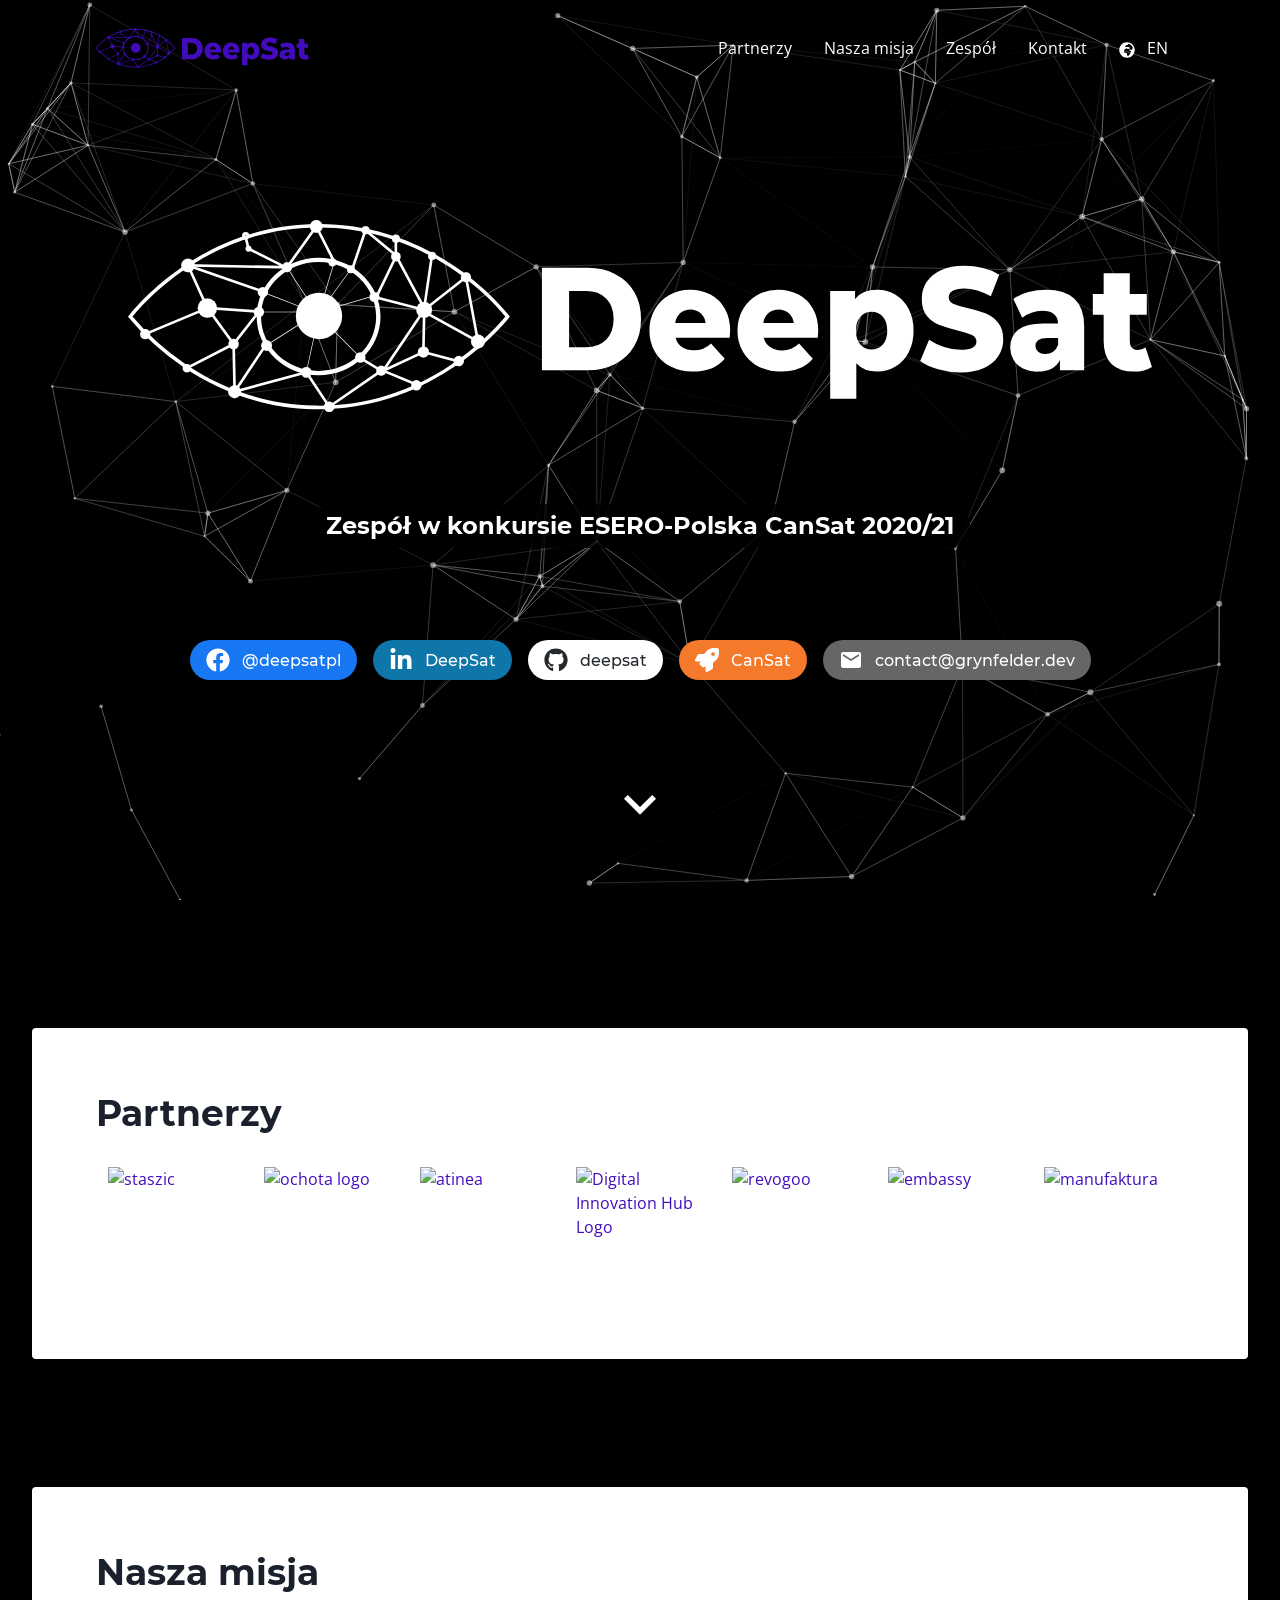
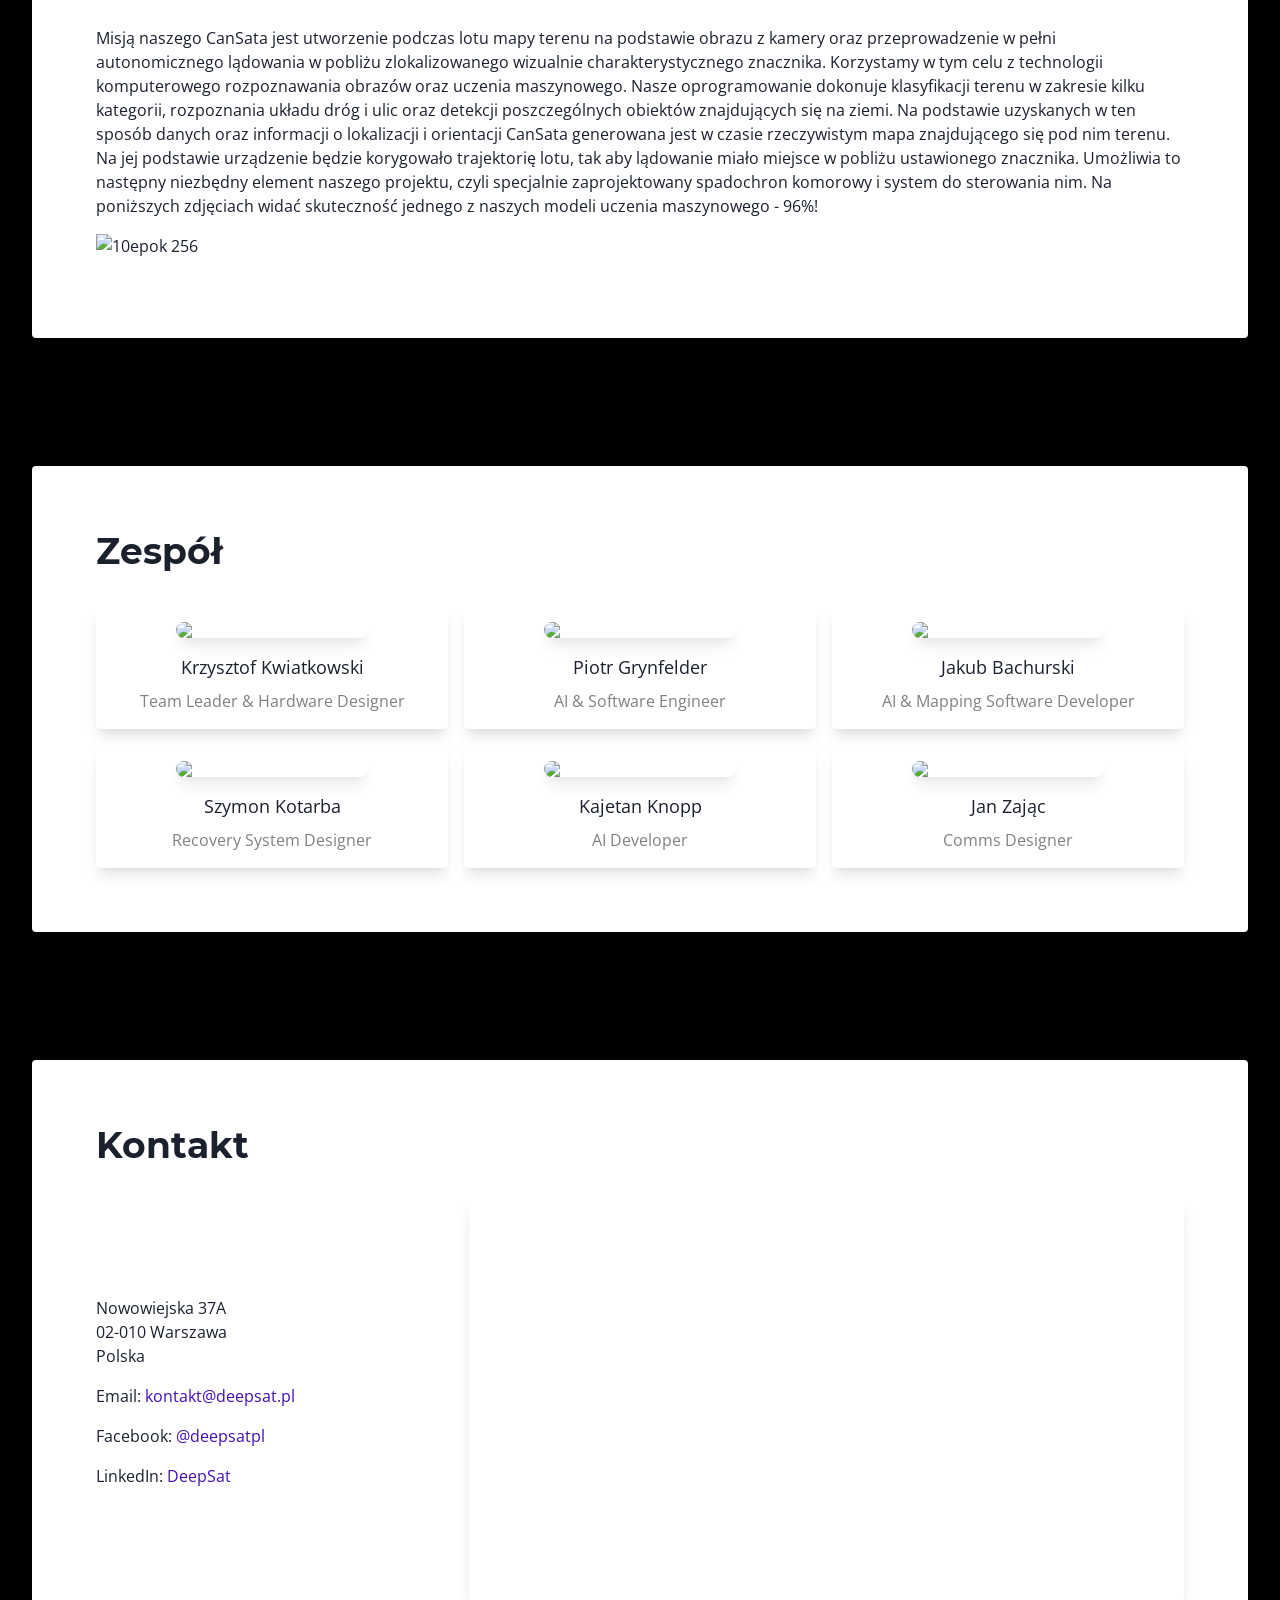
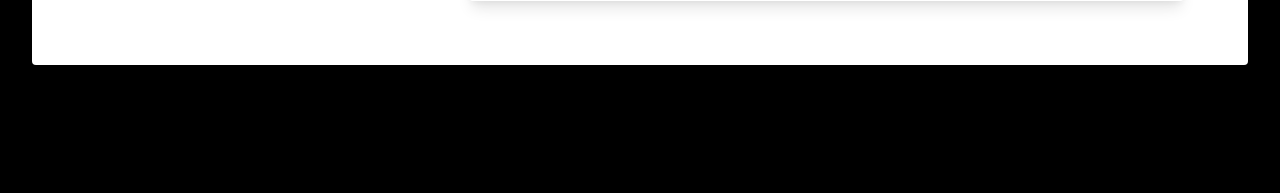
==== commit 92e7b0f2: "Updates" ====
--- a/index.html
+++ b/index.html
@@ -1,4 +1,4 @@
-<!DOCTYPE html><html lang="pl-PL"><head><meta charSet="utf-8"/><meta http-equiv="x-ua-compatible" content="ie=edge"/><meta name="viewport" content="width=device-width, initial-scale=1, shrink-to-fit=no"/><style data-href="/styles.7ea051f9b6f2f9a0ebe3.css" data-identity="gatsby-global-css">@font-face{font-display:swap;font-family:Montserrat;font-style:normal;font-weight:400;src:url(/static/montserrat-cyrillic-ext-400-normal-be7c8d4bb41261280793d050d7750fa3.woff2) format("woff2"),url(/static/montserrat-all-400-normal-815a9e9ccfffa41179b2e78aa4ca3b79.woff) format("woff");unicode-range:U+0460-052f,U+1c80-1c88,U+20b4,U+2de0-2dff,U+a640-a69f,U+fe2e-fe2f}@font-face{font-display:swap;font-family:Montserrat;font-style:normal;font-weight:400;src:url(/static/montserrat-cyrillic-400-normal-78211743d72d9a04678dc64605d4d8d2.woff2) format("woff2"),url(/static/montserrat-all-400-normal-815a9e9ccfffa41179b2e78aa4ca3b79.woff) format("woff");unicode-range:U+0400-045f,U+0490-0491,U+04b0-04b1,U+2116}@font-face{font-display:swap;font-family:Montserrat;font-style:normal;font-weight:400;src:url([data-uri]) format("woff2"),url(/static/montserrat-all-400-normal-815a9e9ccfffa41179b2e78aa4ca3b79.woff) format("woff");unicode-range:U+0102-0103,U+0110-0111,U+0128-0129,U+0168-0169,U+01a0-01a1,U+01af-01b0,U+1ea0-1ef9,U+20ab}@font-face{font-display:swap;font-family:Montserrat;font-style:normal;font-weight:400;src:url(/static/montserrat-latin-ext-400-normal-cdad8f0d701035d895b72705ecf33d16.woff2) format("woff2"),url(/static/montserrat-all-400-normal-815a9e9ccfffa41179b2e78aa4ca3b79.woff) format("woff");unicode-range:U+0100-024f,U+0259,U+1e??,U+2020,U+20a0-20ab,U+20ad-20cf,U+2113,U+2c60-2c7f,U+a720-a7ff}@font-face{font-display:swap;font-family:Montserrat;font-style:normal;font-weight:400;src:url(/static/montserrat-latin-400-normal-b07bcc994632839adaff56a67b143cf1.woff2) format("woff2"),url(/static/montserrat-all-400-normal-815a9e9ccfffa41179b2e78aa4ca3b79.woff) format("woff");unicode-range:U+00??,U+0131,U+0152-0153,U+02bb-02bc,U+02c6,U+02da,U+02dc,U+2000-206f,U+2074,U+20ac,U+2122,U+2191,U+2193,U+2212,U+2215,U+feff,U+fffd}@font-face{font-display:swap;font-family:Montserrat;font-style:normal;font-weight:500;src:url(/static/montserrat-cyrillic-ext-500-normal-c080e80e4b61566e11ce0824c7ea172b.woff2) format("woff2"),url(/static/montserrat-all-500-normal-d8fc4e81f21e4dc0ae187118724cf5ce.woff) format("woff");unicode-range:U+0460-052f,U+1c80-1c88,U+20b4,U+2de0-2dff,U+a640-a69f,U+fe2e-fe2f}@font-face{font-display:swap;font-family:Montserrat;font-style:normal;font-weight:500;src:url(/static/montserrat-cyrillic-500-normal-7b5c079250216c51c47e19b021cb209a.woff2) format("woff2"),url(/static/montserrat-all-500-normal-d8fc4e81f21e4dc0ae187118724cf5ce.woff) format("woff");unicode-range:U+0400-045f,U+0490-0491,U+04b0-04b1,U+2116}@font-face{font-display:swap;font-family:Montserrat;font-style:normal;font-weight:500;src:url([data-uri]) format("woff2"),url(/static/montserrat-all-500-normal-d8fc4e81f21e4dc0ae187118724cf5ce.woff) format("woff");unicode-range:U+0102-0103,U+0110-0111,U+0128-0129,U+0168-0169,U+01a0-01a1,U+01af-01b0,U+1ea0-1ef9,U+20ab}@font-face{font-display:swap;font-family:Montserrat;font-style:normal;font-weight:500;src:url(/static/montserrat-latin-ext-500-normal-e387c2fdb3b30cba4067aef496de52f0.woff2) format("woff2"),url(/static/montserrat-all-500-normal-d8fc4e81f21e4dc0ae187118724cf5ce.woff) format("woff");unicode-range:U+0100-024f,U+0259,U+1e??,U+2020,U+20a0-20ab,U+20ad-20cf,U+2113,U+2c60-2c7f,U+a720-a7ff}@font-face{font-display:swap;font-family:Montserrat;font-style:normal;font-weight:500;src:url(/static/montserrat-latin-500-normal-ade7985dfab42940651537039e999ad9.woff2) format("woff2"),url(/static/montserrat-all-500-normal-d8fc4e81f21e4dc0ae187118724cf5ce.woff) format("woff");unicode-range:U+00??,U+0131,U+0152-0153,U+02bb-02bc,U+02c6,U+02da,U+02dc,U+2000-206f,U+2074,U+20ac,U+2122,U+2191,U+2193,U+2212,U+2215,U+feff,U+fffd}@font-face{font-display:swap;font-family:Montserrat;font-style:normal;font-weight:600;src:url(/static/montserrat-cyrillic-ext-600-normal-d09d56dc897332f1abfb0d8227385740.woff2) format("woff2"),url(/static/montserrat-all-600-normal-42295c4a8c499b8278f01e5c3d304927.woff) format("woff");unicode-range:U+0460-052f,U+1c80-1c88,U+20b4,U+2de0-2dff,U+a640-a69f,U+fe2e-fe2f}@font-face{font-display:swap;font-family:Montserrat;font-style:normal;font-weight:600;src:url(/static/montserrat-cyrillic-600-normal-4653fdd6fa4e613f4e954bb3aabec452.woff2) format("woff2"),url(/static/montserrat-all-600-normal-42295c4a8c499b8278f01e5c3d304927.woff) format("woff");unicode-range:U+0400-045f,U+0490-0491,U+04b0-04b1,U+2116}@font-face{font-display:swap;font-family:Montserrat;font-style:normal;font-weight:600;src:url([data-uri]) format("woff2"),url(/static/montserrat-all-600-normal-42295c4a8c499b8278f01e5c3d304927.woff) format("woff");unicode-range:U+0102-0103,U+0110-0111,U+0128-0129,U+0168-0169,U+01a0-01a1,U+01af-01b0,U+1ea0-1ef9,U+20ab}@font-face{font-display:swap;font-family:Montserrat;font-style:normal;font-weight:600;src:url(/static/montserrat-latin-ext-600-normal-9a4fe2341e6c60c5d11efd4ff47102dd.woff2) format("woff2"),url(/static/montserrat-all-600-normal-42295c4a8c499b8278f01e5c3d304927.woff) format("woff");unicode-range:U+0100-024f,U+0259,U+1e??,U+2020,U+20a0-20ab,U+20ad-20cf,U+2113,U+2c60-2c7f,U+a720-a7ff}@font-face{font-display:swap;font-family:Montserrat;font-style:normal;font-weight:600;src:url(/static/montserrat-latin-600-normal-597e201023bc6774c5351cf40371d596.woff2) format("woff2"),url(/static/montserrat-all-600-normal-42295c4a8c499b8278f01e5c3d304927.woff) format("woff");unicode-range:U+00??,U+0131,U+0152-0153,U+02bb-02bc,U+02c6,U+02da,U+02dc,U+2000-206f,U+2074,U+20ac,U+2122,U+2191,U+2193,U+2212,U+2215,U+feff,U+fffd}@font-face{font-display:swap;font-family:Montserrat;font-style:normal;font-weight:700;src:url(/static/montserrat-cyrillic-ext-700-normal-09e522af955272fe255fde6fac2f37a0.woff2) format("woff2"),url(/static/montserrat-all-700-normal-ed42f12c8204ea6029e6f4dcacea9ee0.woff) format("woff");unicode-range:U+0460-052f,U+1c80-1c88,U+20b4,U+2de0-2dff,U+a640-a69f,U+fe2e-fe2f}@font-face{font-display:swap;font-family:Montserrat;font-style:normal;font-weight:700;src:url(/static/montserrat-cyrillic-700-normal-a5e01c0959edbabd113bf8ab9bd0c80d.woff2) format("woff2"),url(/static/montserrat-all-700-normal-ed42f12c8204ea6029e6f4dcacea9ee0.woff) format("woff");unicode-range:U+0400-045f,U+0490-0491,U+04b0-04b1,U+2116}@font-face{font-display:swap;font-family:Montserrat;font-style:normal;font-weight:700;src:url([data-uri]) format("woff2"),url(/static/montserrat-all-700-normal-ed42f12c8204ea6029e6f4dcacea9ee0.woff) format("woff");unicode-range:U+0102-0103,U+0110-0111,U+0128-0129,U+0168-0169,U+01a0-01a1,U+01af-01b0,U+1ea0-1ef9,U+20ab}@font-face{font-display:swap;font-family:Montserrat;font-style:normal;font-weight:700;src:url(/static/montserrat-latin-ext-700-normal-19b7a747f4357056c5cdd203163c390b.woff2) format("woff2"),url(/static/montserrat-all-700-normal-ed42f12c8204ea6029e6f4dcacea9ee0.woff) format("woff");unicode-range:U+0100-024f,U+0259,U+1e??,U+2020,U+20a0-20ab,U+20ad-20cf,U+2113,U+2c60-2c7f,U+a720-a7ff}@font-face{font-display:swap;font-family:Montserrat;font-style:normal;font-weight:700;src:url(/static/montserrat-latin-700-normal-686bda13a6c973520c205d18ad0c404d.woff2) format("woff2"),url(/static/montserrat-all-700-normal-ed42f12c8204ea6029e6f4dcacea9ee0.woff) format("woff");unicode-range:U+00??,U+0131,U+0152-0153,U+02bb-02bc,U+02c6,U+02da,U+02dc,U+2000-206f,U+2074,U+20ac,U+2122,U+2191,U+2193,U+2212,U+2215,U+feff,U+fffd}@font-face{font-display:swap;font-family:Open Sans;font-style:normal;font-weight:400;src:url(/static/open-sans-cyrillic-ext-400-normal-432abaf385d938750963d74176d9f862.woff2) format("woff2"),url(/static/open-sans-all-400-normal-fd1a30188fbba33c197111853f7de9ab.woff) format("woff");unicode-range:U+0460-052f,U+1c80-1c88,U+20b4,U+2de0-2dff,U+a640-a69f,U+fe2e-fe2f}@font-face{font-display:swap;font-family:Open Sans;font-style:normal;font-weight:400;src:url(/static/open-sans-cyrillic-400-normal-8c8b009e2308cfd366740eca4d4eafa6.woff2) format("woff2"),url(/static/open-sans-all-400-normal-fd1a30188fbba33c197111853f7de9ab.woff) format("woff");unicode-range:U+0400-045f,U+0490-0491,U+04b0-04b1,U+2116}@font-face{font-display:swap;font-family:Open Sans;font-style:normal;font-weight:400;src:url([data-uri]) format("woff2"),url(/static/open-sans-all-400-normal-fd1a30188fbba33c197111853f7de9ab.woff) format("woff");unicode-range:U+1f??}@font-face{font-display:swap;font-family:Open Sans;font-style:normal;font-weight:400;src:url([data-uri]) format("woff2"),url(/static/open-sans-all-400-normal-fd1a30188fbba33c197111853f7de9ab.woff) format("woff");unicode-range:U+0370-03ff}@font-face{font-display:swap;font-family:Open Sans;font-style:normal;font-weight:400;src:url([data-uri]) format("woff2"),url(/static/open-sans-all-400-normal-fd1a30188fbba33c197111853f7de9ab.woff) format("woff");unicode-range:U+0590-05ff,U+20aa,U+25cc,U+fb1d-fb4f}@font-face{font-display:swap;font-family:Open Sans;font-style:normal;font-weight:400;src:url([data-uri]) format("woff2"),url(/static/open-sans-all-400-normal-fd1a30188fbba33c197111853f7de9ab.woff) format("woff");unicode-range:U+0102-0103,U+0110-0111,U+0128-0129,U+0168-0169,U+01a0-01a1,U+01af-01b0,U+1ea0-1ef9,U+20ab}@font-face{font-display:swap;font-family:Open Sans;font-style:normal;font-weight:400;src:url(/static/open-sans-latin-ext-400-normal-0950a0dbc206706736db7e470e257e77.woff2) format("woff2"),url(/static/open-sans-all-400-normal-fd1a30188fbba33c197111853f7de9ab.woff) format("woff");unicode-range:U+0100-024f,U+0259,U+1e??,U+2020,U+20a0-20ab,U+20ad-20cf,U+2113,U+2c60-2c7f,U+a720-a7ff}@font-face{font-display:swap;font-family:Open Sans;font-style:normal;font-weight:400;src:url(/static/open-sans-latin-400-normal-a2d02404d087c7c068d4266172a0933d.woff2) format("woff2"),url(/static/open-sans-all-400-normal-fd1a30188fbba33c197111853f7de9ab.woff) format("woff");unicode-range:U+00??,U+0131,U+0152-0153,U+02bb-02bc,U+02c6,U+02da,U+02dc,U+2000-206f,U+2074,U+20ac,U+2122,U+2191,U+2193,U+2212,U+2215,U+feff,U+fffd}@font-face{font-display:swap;font-family:Open Sans;font-style:normal;font-weight:700;src:url(/static/open-sans-cyrillic-ext-700-normal-3c59ade8b77934a45b30d8f4b6a83495.woff2) format("woff2"),url(/static/open-sans-all-700-normal-3499b9716301bd3c513c34b7c1e26c32.woff) format("woff");unicode-range:U+0460-052f,U+1c80-1c88,U+20b4,U+2de0-2dff,U+a640-a69f,U+fe2e-fe2f}@font-face{font-display:swap;font-family:Open Sans;font-style:normal;font-weight:700;src:url([data-uri]) format("woff2"),url(/static/open-sans-all-700-normal-3499b9716301bd3c513c34b7c1e26c32.woff) format("woff");unicode-range:U+0400-045f,U+0490-0491,U+04b0-04b1,U+2116}@font-face{font-display:swap;font-family:Open Sans;font-style:normal;font-weight:700;src:url([data-uri]) format("woff2"),url(/static/open-sans-all-700-normal-3499b9716301bd3c513c34b7c1e26c32.woff) format("woff");unicode-range:U+1f??}@font-face{font-display:swap;font-family:Open Sans;font-style:normal;font-weight:700;src:url([data-uri]) format("woff2"),url(/static/open-sans-all-700-normal-3499b9716301bd3c513c34b7c1e26c32.woff) format("woff");unicode-range:U+0370-03ff}@font-face{font-display:swap;font-family:Open Sans;font-style:normal;font-weight:700;src:url([data-uri]) format("woff2"),url(/static/open-sans-all-700-normal-3499b9716301bd3c513c34b7c1e26c32.woff) format("woff");unicode-range:U+0590-05ff,U+20aa,U+25cc,U+fb1d-fb4f}@font-face{font-display:swap;font-family:Open Sans;font-style:normal;font-weight:700;src:url([data-uri]) format("woff2"),url(/static/open-sans-all-700-normal-3499b9716301bd3c513c34b7c1e26c32.woff) format("woff");unicode-range:U+0102-0103,U+0110-0111,U+0128-0129,U+0168-0169,U+01a0-01a1,U+01af-01b0,U+1ea0-1ef9,U+20ab}@font-face{font-display:swap;font-family:Open Sans;font-style:normal;font-weight:700;src:url(/static/open-sans-latin-ext-700-normal-45e8e1ac313ddc44a97304a523fcd9a8.woff2) format("woff2"),url(/static/open-sans-all-700-normal-3499b9716301bd3c513c34b7c1e26c32.woff) format("woff");unicode-range:U+0100-024f,U+0259,U+1e??,U+2020,U+20a0-20ab,U+20ad-20cf,U+2113,U+2c60-2c7f,U+a720-a7ff}@font-face{font-display:swap;font-family:Open Sans;font-style:normal;font-weight:700;src:url(/static/open-sans-latin-700-normal-166dc5efb248e57520964b354e0b38bb.woff2) format("woff2"),url(/static/open-sans-all-700-normal-3499b9716301bd3c513c34b7c1e26c32.woff) format("woff");unicode-range:U+00??,U+0131,U+0152-0153,U+02bb-02bc,U+02c6,U+02da,U+02dc,U+2000-206f,U+2074,U+20ac,U+2122,U+2191,U+2193,U+2212,U+2215,U+feff,U+fffd}</style><meta name="generator" content="Gatsby 4.1.0"/><style>.gatsby-image-wrapper{position:relative;overflow:hidden}.gatsby-image-wrapper picture.object-fit-polyfill{position:static!important}.gatsby-image-wrapper img{bottom:0;height:100%;left:0;margin:0;max-width:none;padding:0;position:absolute;right:0;top:0;width:100%;object-fit:cover}.gatsby-image-wrapper [data-main-image]{opacity:0;transform:translateZ(0);transition:opacity .25s linear;will-change:opacity}.gatsby-image-wrapper-constrained{display:inline-block;vertical-align:top}</style><noscript><style>.gatsby-image-wrapper noscript [data-main-image]{opacity:1!important}.gatsby-image-wrapper [data-placeholder-image]{opacity:0!important}</style></noscript><script type="module">const e="undefined"!=typeof HTMLImageElement&&"loading"in HTMLImageElement.prototype;e&&document.body.addEventListener("load",(function(e){if(void 0===e.target.dataset.mainImage)return;if(void 0===e.target.dataset.gatsbyImageSsr)return;const t=e.target;let a=null,n=t;for(;null===a&&n;)void 0!==n.parentNode.dataset.gatsbyImageWrapper&&(a=n.parentNode),n=n.parentNode;const o=a.querySelector("[data-placeholder-image]"),r=new Image;r.src=t.currentSrc,r.decode().catch((()=>{})).then((()=>{t.style.opacity=1,o&&(o.style.opacity=0,o.style.transition="opacity 500ms linear")}))}),!0);</script><title data-react-helmet="true">DeepSat</title><link data-react-helmet="true" rel="alternate" hrefLang="x-default" href="https://deepsat.github.io"/><link data-react-helmet="true" rel="alternate" hrefLang="pl-PL" href="https://deepsat.github.io"/><link data-react-helmet="true" rel="alternate" hrefLang="en-GB" href="https://deepsat.github.io/en/"/><meta data-react-helmet="true" property="og:locale" content="pl_PL"/><meta data-react-helmet="true" property="og:locale:alternate" content="en_GB"/><link rel="sitemap" type="application/xml" href="/sitemap/sitemap-index.xml"/><link rel="icon" href="/favicon-32x32.png?v=e6d88854ad7c253dd382562ec9137b37" type="image/png"/><link rel="manifest" href="/manifest.webmanifest" crossorigin="anonymous"/><link rel="apple-touch-icon" sizes="48x48" href="/icons/icon-48x48.png?v=e6d88854ad7c253dd382562ec9137b37"/><link rel="apple-touch-icon" sizes="72x72" href="/icons/icon-72x72.png?v=e6d88854ad7c253dd382562ec9137b37"/><link rel="apple-touch-icon" sizes="96x96" href="/icons/icon-96x96.png?v=e6d88854ad7c253dd382562ec9137b37"/><link rel="apple-touch-icon" sizes="144x144" href="/icons/icon-144x144.png?v=e6d88854ad7c253dd382562ec9137b37"/><link rel="apple-touch-icon" sizes="192x192" href="/icons/icon-192x192.png?v=e6d88854ad7c253dd382562ec9137b37"/><link rel="apple-touch-icon" sizes="256x256" href="/icons/icon-256x256.png?v=e6d88854ad7c253dd382562ec9137b37"/><link rel="apple-touch-icon" sizes="384x384" href="/icons/icon-384x384.png?v=e6d88854ad7c253dd382562ec9137b37"/><link rel="apple-touch-icon" sizes="512x512" href="/icons/icon-512x512.png?v=e6d88854ad7c253dd382562ec9137b37"/><link as="script" rel="preload" href="/webpack-runtime-aefd59eb265392f889db.js"/><link as="script" rel="preload" href="/framework-94cb54f716d5faddf8b7.js"/><link as="script" rel="preload" href="/app-63eff6647494d910c1bb.js"/><link as="script" rel="preload" href="/252f366e-f17176c5643eb6200ca4.js"/><link as="script" rel="preload" href="/1bfc9850-9039303a6341c81fb6e8.js"/><link as="script" rel="preload" href="/component---src-pages-index-js-b108cf99ee048295f283.js"/><link as="fetch" rel="preload" href="/page-data/index/page-data.json" crossorigin="anonymous"/><link as="fetch" rel="preload" href="/page-data/sq/d/1239077767.json" crossorigin="anonymous"/><link as="fetch" rel="preload" href="/page-data/sq/d/3280999885.json" crossorigin="anonymous"/><link as="fetch" rel="preload" href="/page-data/app-data.json" crossorigin="anonymous"/></head><body><script>(function setScript(initialValue) {
+<!DOCTYPE html><html lang="pl-PL"><head><meta charSet="utf-8"/><meta http-equiv="x-ua-compatible" content="ie=edge"/><meta name="viewport" content="width=device-width, initial-scale=1, shrink-to-fit=no"/><style data-href="/styles.7ea051f9b6f2f9a0ebe3.css" data-identity="gatsby-global-css">@font-face{font-display:swap;font-family:Montserrat;font-style:normal;font-weight:400;src:url(/static/montserrat-cyrillic-ext-400-normal-be7c8d4bb41261280793d050d7750fa3.woff2) format("woff2"),url(/static/montserrat-all-400-normal-815a9e9ccfffa41179b2e78aa4ca3b79.woff) format("woff");unicode-range:U+0460-052f,U+1c80-1c88,U+20b4,U+2de0-2dff,U+a640-a69f,U+fe2e-fe2f}@font-face{font-display:swap;font-family:Montserrat;font-style:normal;font-weight:400;src:url(/static/montserrat-cyrillic-400-normal-78211743d72d9a04678dc64605d4d8d2.woff2) format("woff2"),url(/static/montserrat-all-400-normal-815a9e9ccfffa41179b2e78aa4ca3b79.woff) format("woff");unicode-range:U+0400-045f,U+0490-0491,U+04b0-04b1,U+2116}@font-face{font-display:swap;font-family:Montserrat;font-style:normal;font-weight:400;src:url([data-uri]) format("woff2"),url(/static/montserrat-all-400-normal-815a9e9ccfffa41179b2e78aa4ca3b79.woff) format("woff");unicode-range:U+0102-0103,U+0110-0111,U+0128-0129,U+0168-0169,U+01a0-01a1,U+01af-01b0,U+1ea0-1ef9,U+20ab}@font-face{font-display:swap;font-family:Montserrat;font-style:normal;font-weight:400;src:url(/static/montserrat-latin-ext-400-normal-cdad8f0d701035d895b72705ecf33d16.woff2) format("woff2"),url(/static/montserrat-all-400-normal-815a9e9ccfffa41179b2e78aa4ca3b79.woff) format("woff");unicode-range:U+0100-024f,U+0259,U+1e??,U+2020,U+20a0-20ab,U+20ad-20cf,U+2113,U+2c60-2c7f,U+a720-a7ff}@font-face{font-display:swap;font-family:Montserrat;font-style:normal;font-weight:400;src:url(/static/montserrat-latin-400-normal-b07bcc994632839adaff56a67b143cf1.woff2) format("woff2"),url(/static/montserrat-all-400-normal-815a9e9ccfffa41179b2e78aa4ca3b79.woff) format("woff");unicode-range:U+00??,U+0131,U+0152-0153,U+02bb-02bc,U+02c6,U+02da,U+02dc,U+2000-206f,U+2074,U+20ac,U+2122,U+2191,U+2193,U+2212,U+2215,U+feff,U+fffd}@font-face{font-display:swap;font-family:Montserrat;font-style:normal;font-weight:500;src:url(/static/montserrat-cyrillic-ext-500-normal-c080e80e4b61566e11ce0824c7ea172b.woff2) format("woff2"),url(/static/montserrat-all-500-normal-d8fc4e81f21e4dc0ae187118724cf5ce.woff) format("woff");unicode-range:U+0460-052f,U+1c80-1c88,U+20b4,U+2de0-2dff,U+a640-a69f,U+fe2e-fe2f}@font-face{font-display:swap;font-family:Montserrat;font-style:normal;font-weight:500;src:url(/static/montserrat-cyrillic-500-normal-7b5c079250216c51c47e19b021cb209a.woff2) format("woff2"),url(/static/montserrat-all-500-normal-d8fc4e81f21e4dc0ae187118724cf5ce.woff) format("woff");unicode-range:U+0400-045f,U+0490-0491,U+04b0-04b1,U+2116}@font-face{font-display:swap;font-family:Montserrat;font-style:normal;font-weight:500;src:url([data-uri]) format("woff2"),url(/static/montserrat-all-500-normal-d8fc4e81f21e4dc0ae187118724cf5ce.woff) format("woff");unicode-range:U+0102-0103,U+0110-0111,U+0128-0129,U+0168-0169,U+01a0-01a1,U+01af-01b0,U+1ea0-1ef9,U+20ab}@font-face{font-display:swap;font-family:Montserrat;font-style:normal;font-weight:500;src:url(/static/montserrat-latin-ext-500-normal-e387c2fdb3b30cba4067aef496de52f0.woff2) format("woff2"),url(/static/montserrat-all-500-normal-d8fc4e81f21e4dc0ae187118724cf5ce.woff) format("woff");unicode-range:U+0100-024f,U+0259,U+1e??,U+2020,U+20a0-20ab,U+20ad-20cf,U+2113,U+2c60-2c7f,U+a720-a7ff}@font-face{font-display:swap;font-family:Montserrat;font-style:normal;font-weight:500;src:url(/static/montserrat-latin-500-normal-ade7985dfab42940651537039e999ad9.woff2) format("woff2"),url(/static/montserrat-all-500-normal-d8fc4e81f21e4dc0ae187118724cf5ce.woff) format("woff");unicode-range:U+00??,U+0131,U+0152-0153,U+02bb-02bc,U+02c6,U+02da,U+02dc,U+2000-206f,U+2074,U+20ac,U+2122,U+2191,U+2193,U+2212,U+2215,U+feff,U+fffd}@font-face{font-display:swap;font-family:Montserrat;font-style:normal;font-weight:600;src:url(/static/montserrat-cyrillic-ext-600-normal-d09d56dc897332f1abfb0d8227385740.woff2) format("woff2"),url(/static/montserrat-all-600-normal-42295c4a8c499b8278f01e5c3d304927.woff) format("woff");unicode-range:U+0460-052f,U+1c80-1c88,U+20b4,U+2de0-2dff,U+a640-a69f,U+fe2e-fe2f}@font-face{font-display:swap;font-family:Montserrat;font-style:normal;font-weight:600;src:url(/static/montserrat-cyrillic-600-normal-4653fdd6fa4e613f4e954bb3aabec452.woff2) format("woff2"),url(/static/montserrat-all-600-normal-42295c4a8c499b8278f01e5c3d304927.woff) format("woff");unicode-range:U+0400-045f,U+0490-0491,U+04b0-04b1,U+2116}@font-face{font-display:swap;font-family:Montserrat;font-style:normal;font-weight:600;src:url([data-uri]) format("woff2"),url(/static/montserrat-all-600-normal-42295c4a8c499b8278f01e5c3d304927.woff) format("woff");unicode-range:U+0102-0103,U+0110-0111,U+0128-0129,U+0168-0169,U+01a0-01a1,U+01af-01b0,U+1ea0-1ef9,U+20ab}@font-face{font-display:swap;font-family:Montserrat;font-style:normal;font-weight:600;src:url(/static/montserrat-latin-ext-600-normal-9a4fe2341e6c60c5d11efd4ff47102dd.woff2) format("woff2"),url(/static/montserrat-all-600-normal-42295c4a8c499b8278f01e5c3d304927.woff) format("woff");unicode-range:U+0100-024f,U+0259,U+1e??,U+2020,U+20a0-20ab,U+20ad-20cf,U+2113,U+2c60-2c7f,U+a720-a7ff}@font-face{font-display:swap;font-family:Montserrat;font-style:normal;font-weight:600;src:url(/static/montserrat-latin-600-normal-597e201023bc6774c5351cf40371d596.woff2) format("woff2"),url(/static/montserrat-all-600-normal-42295c4a8c499b8278f01e5c3d304927.woff) format("woff");unicode-range:U+00??,U+0131,U+0152-0153,U+02bb-02bc,U+02c6,U+02da,U+02dc,U+2000-206f,U+2074,U+20ac,U+2122,U+2191,U+2193,U+2212,U+2215,U+feff,U+fffd}@font-face{font-display:swap;font-family:Montserrat;font-style:normal;font-weight:700;src:url(/static/montserrat-cyrillic-ext-700-normal-09e522af955272fe255fde6fac2f37a0.woff2) format("woff2"),url(/static/montserrat-all-700-normal-ed42f12c8204ea6029e6f4dcacea9ee0.woff) format("woff");unicode-range:U+0460-052f,U+1c80-1c88,U+20b4,U+2de0-2dff,U+a640-a69f,U+fe2e-fe2f}@font-face{font-display:swap;font-family:Montserrat;font-style:normal;font-weight:700;src:url(/static/montserrat-cyrillic-700-normal-a5e01c0959edbabd113bf8ab9bd0c80d.woff2) format("woff2"),url(/static/montserrat-all-700-normal-ed42f12c8204ea6029e6f4dcacea9ee0.woff) format("woff");unicode-range:U+0400-045f,U+0490-0491,U+04b0-04b1,U+2116}@font-face{font-display:swap;font-family:Montserrat;font-style:normal;font-weight:700;src:url([data-uri]) format("woff2"),url(/static/montserrat-all-700-normal-ed42f12c8204ea6029e6f4dcacea9ee0.woff) format("woff");unicode-range:U+0102-0103,U+0110-0111,U+0128-0129,U+0168-0169,U+01a0-01a1,U+01af-01b0,U+1ea0-1ef9,U+20ab}@font-face{font-display:swap;font-family:Montserrat;font-style:normal;font-weight:700;src:url(/static/montserrat-latin-ext-700-normal-19b7a747f4357056c5cdd203163c390b.woff2) format("woff2"),url(/static/montserrat-all-700-normal-ed42f12c8204ea6029e6f4dcacea9ee0.woff) format("woff");unicode-range:U+0100-024f,U+0259,U+1e??,U+2020,U+20a0-20ab,U+20ad-20cf,U+2113,U+2c60-2c7f,U+a720-a7ff}@font-face{font-display:swap;font-family:Montserrat;font-style:normal;font-weight:700;src:url(/static/montserrat-latin-700-normal-686bda13a6c973520c205d18ad0c404d.woff2) format("woff2"),url(/static/montserrat-all-700-normal-ed42f12c8204ea6029e6f4dcacea9ee0.woff) format("woff");unicode-range:U+00??,U+0131,U+0152-0153,U+02bb-02bc,U+02c6,U+02da,U+02dc,U+2000-206f,U+2074,U+20ac,U+2122,U+2191,U+2193,U+2212,U+2215,U+feff,U+fffd}@font-face{font-display:swap;font-family:Open Sans;font-style:normal;font-weight:400;src:url(/static/open-sans-cyrillic-ext-400-normal-432abaf385d938750963d74176d9f862.woff2) format("woff2"),url(/static/open-sans-all-400-normal-fd1a30188fbba33c197111853f7de9ab.woff) format("woff");unicode-range:U+0460-052f,U+1c80-1c88,U+20b4,U+2de0-2dff,U+a640-a69f,U+fe2e-fe2f}@font-face{font-display:swap;font-family:Open Sans;font-style:normal;font-weight:400;src:url(/static/open-sans-cyrillic-400-normal-8c8b009e2308cfd366740eca4d4eafa6.woff2) format("woff2"),url(/static/open-sans-all-400-normal-fd1a30188fbba33c197111853f7de9ab.woff) format("woff");unicode-range:U+0400-045f,U+0490-0491,U+04b0-04b1,U+2116}@font-face{font-display:swap;font-family:Open Sans;font-style:normal;font-weight:400;src:url([data-uri]) format("woff2"),url(/static/open-sans-all-400-normal-fd1a30188fbba33c197111853f7de9ab.woff) format("woff");unicode-range:U+1f??}@font-face{font-display:swap;font-family:Open Sans;font-style:normal;font-weight:400;src:url([data-uri]) format("woff2"),url(/static/open-sans-all-400-normal-fd1a30188fbba33c197111853f7de9ab.woff) format("woff");unicode-range:U+0370-03ff}@font-face{font-display:swap;font-family:Open Sans;font-style:normal;font-weight:400;src:url([data-uri]) format("woff2"),url(/static/open-sans-all-400-normal-fd1a30188fbba33c197111853f7de9ab.woff) format("woff");unicode-range:U+0590-05ff,U+20aa,U+25cc,U+fb1d-fb4f}@font-face{font-display:swap;font-family:Open Sans;font-style:normal;font-weight:400;src:url([data-uri]) format("woff2"),url(/static/open-sans-all-400-normal-fd1a30188fbba33c197111853f7de9ab.woff) format("woff");unicode-range:U+0102-0103,U+0110-0111,U+0128-0129,U+0168-0169,U+01a0-01a1,U+01af-01b0,U+1ea0-1ef9,U+20ab}@font-face{font-display:swap;font-family:Open Sans;font-style:normal;font-weight:400;src:url(/static/open-sans-latin-ext-400-normal-0950a0dbc206706736db7e470e257e77.woff2) format("woff2"),url(/static/open-sans-all-400-normal-fd1a30188fbba33c197111853f7de9ab.woff) format("woff");unicode-range:U+0100-024f,U+0259,U+1e??,U+2020,U+20a0-20ab,U+20ad-20cf,U+2113,U+2c60-2c7f,U+a720-a7ff}@font-face{font-display:swap;font-family:Open Sans;font-style:normal;font-weight:400;src:url(/static/open-sans-latin-400-normal-a2d02404d087c7c068d4266172a0933d.woff2) format("woff2"),url(/static/open-sans-all-400-normal-fd1a30188fbba33c197111853f7de9ab.woff) format("woff");unicode-range:U+00??,U+0131,U+0152-0153,U+02bb-02bc,U+02c6,U+02da,U+02dc,U+2000-206f,U+2074,U+20ac,U+2122,U+2191,U+2193,U+2212,U+2215,U+feff,U+fffd}@font-face{font-display:swap;font-family:Open Sans;font-style:normal;font-weight:700;src:url(/static/open-sans-cyrillic-ext-700-normal-3c59ade8b77934a45b30d8f4b6a83495.woff2) format("woff2"),url(/static/open-sans-all-700-normal-3499b9716301bd3c513c34b7c1e26c32.woff) format("woff");unicode-range:U+0460-052f,U+1c80-1c88,U+20b4,U+2de0-2dff,U+a640-a69f,U+fe2e-fe2f}@font-face{font-display:swap;font-family:Open Sans;font-style:normal;font-weight:700;src:url([data-uri]) format("woff2"),url(/static/open-sans-all-700-normal-3499b9716301bd3c513c34b7c1e26c32.woff) format("woff");unicode-range:U+0400-045f,U+0490-0491,U+04b0-04b1,U+2116}@font-face{font-display:swap;font-family:Open Sans;font-style:normal;font-weight:700;src:url([data-uri]) format("woff2"),url(/static/open-sans-all-700-normal-3499b9716301bd3c513c34b7c1e26c32.woff) format("woff");unicode-range:U+1f??}@font-face{font-display:swap;font-family:Open Sans;font-style:normal;font-weight:700;src:url([data-uri]) format("woff2"),url(/static/open-sans-all-700-normal-3499b9716301bd3c513c34b7c1e26c32.woff) format("woff");unicode-range:U+0370-03ff}@font-face{font-display:swap;font-family:Open Sans;font-style:normal;font-weight:700;src:url([data-uri]) format("woff2"),url(/static/open-sans-all-700-normal-3499b9716301bd3c513c34b7c1e26c32.woff) format("woff");unicode-range:U+0590-05ff,U+20aa,U+25cc,U+fb1d-fb4f}@font-face{font-display:swap;font-family:Open Sans;font-style:normal;font-weight:700;src:url([data-uri]) format("woff2"),url(/static/open-sans-all-700-normal-3499b9716301bd3c513c34b7c1e26c32.woff) format("woff");unicode-range:U+0102-0103,U+0110-0111,U+0128-0129,U+0168-0169,U+01a0-01a1,U+01af-01b0,U+1ea0-1ef9,U+20ab}@font-face{font-display:swap;font-family:Open Sans;font-style:normal;font-weight:700;src:url(/static/open-sans-latin-ext-700-normal-45e8e1ac313ddc44a97304a523fcd9a8.woff2) format("woff2"),url(/static/open-sans-all-700-normal-3499b9716301bd3c513c34b7c1e26c32.woff) format("woff");unicode-range:U+0100-024f,U+0259,U+1e??,U+2020,U+20a0-20ab,U+20ad-20cf,U+2113,U+2c60-2c7f,U+a720-a7ff}@font-face{font-display:swap;font-family:Open Sans;font-style:normal;font-weight:700;src:url(/static/open-sans-latin-700-normal-166dc5efb248e57520964b354e0b38bb.woff2) format("woff2"),url(/static/open-sans-all-700-normal-3499b9716301bd3c513c34b7c1e26c32.woff) format("woff");unicode-range:U+00??,U+0131,U+0152-0153,U+02bb-02bc,U+02c6,U+02da,U+02dc,U+2000-206f,U+2074,U+20ac,U+2122,U+2191,U+2193,U+2212,U+2215,U+feff,U+fffd}</style><meta name="generator" content="Gatsby 4.1.0"/><style>.gatsby-image-wrapper{position:relative;overflow:hidden}.gatsby-image-wrapper picture.object-fit-polyfill{position:static!important}.gatsby-image-wrapper img{bottom:0;height:100%;left:0;margin:0;max-width:none;padding:0;position:absolute;right:0;top:0;width:100%;object-fit:cover}.gatsby-image-wrapper [data-main-image]{opacity:0;transform:translateZ(0);transition:opacity .25s linear;will-change:opacity}.gatsby-image-wrapper-constrained{display:inline-block;vertical-align:top}</style><noscript><style>.gatsby-image-wrapper noscript [data-main-image]{opacity:1!important}.gatsby-image-wrapper [data-placeholder-image]{opacity:0!important}</style></noscript><script type="module">const e="undefined"!=typeof HTMLImageElement&&"loading"in HTMLImageElement.prototype;e&&document.body.addEventListener("load",(function(e){if(void 0===e.target.dataset.mainImage)return;if(void 0===e.target.dataset.gatsbyImageSsr)return;const t=e.target;let a=null,n=t;for(;null===a&&n;)void 0!==n.parentNode.dataset.gatsbyImageWrapper&&(a=n.parentNode),n=n.parentNode;const o=a.querySelector("[data-placeholder-image]"),r=new Image;r.src=t.currentSrc,r.decode().catch((()=>{})).then((()=>{t.style.opacity=1,o&&(o.style.opacity=0,o.style.transition="opacity 500ms linear")}))}),!0);</script><title data-react-helmet="true">DeepSat</title><link data-react-helmet="true" rel="alternate" hrefLang="x-default" href="https://deepsat.github.io"/><link data-react-helmet="true" rel="alternate" hrefLang="pl-PL" href="https://deepsat.github.io"/><link data-react-helmet="true" rel="alternate" hrefLang="en-GB" href="https://deepsat.github.io/en/"/><meta data-react-helmet="true" property="og:locale" content="pl_PL"/><meta data-react-helmet="true" property="og:locale:alternate" content="en_GB"/><link rel="sitemap" type="application/xml" href="/sitemap/sitemap-index.xml"/><link rel="icon" href="/favicon-32x32.png?v=e6d88854ad7c253dd382562ec9137b37" type="image/png"/><link rel="manifest" href="/manifest.webmanifest" crossorigin="anonymous"/><link rel="apple-touch-icon" sizes="48x48" href="/icons/icon-48x48.png?v=e6d88854ad7c253dd382562ec9137b37"/><link rel="apple-touch-icon" sizes="72x72" href="/icons/icon-72x72.png?v=e6d88854ad7c253dd382562ec9137b37"/><link rel="apple-touch-icon" sizes="96x96" href="/icons/icon-96x96.png?v=e6d88854ad7c253dd382562ec9137b37"/><link rel="apple-touch-icon" sizes="144x144" href="/icons/icon-144x144.png?v=e6d88854ad7c253dd382562ec9137b37"/><link rel="apple-touch-icon" sizes="192x192" href="/icons/icon-192x192.png?v=e6d88854ad7c253dd382562ec9137b37"/><link rel="apple-touch-icon" sizes="256x256" href="/icons/icon-256x256.png?v=e6d88854ad7c253dd382562ec9137b37"/><link rel="apple-touch-icon" sizes="384x384" href="/icons/icon-384x384.png?v=e6d88854ad7c253dd382562ec9137b37"/><link rel="apple-touch-icon" sizes="512x512" href="/icons/icon-512x512.png?v=e6d88854ad7c253dd382562ec9137b37"/><link as="script" rel="preload" href="/webpack-runtime-a5485e6af86701a55856.js"/><link as="script" rel="preload" href="/framework-94cb54f716d5faddf8b7.js"/><link as="script" rel="preload" href="/app-63eff6647494d910c1bb.js"/><link as="script" rel="preload" href="/252f366e-f17176c5643eb6200ca4.js"/><link as="script" rel="preload" href="/1bfc9850-9039303a6341c81fb6e8.js"/><link as="script" rel="preload" href="/component---src-pages-index-js-0a72fb7e5faf6fa27a30.js"/><link as="fetch" rel="preload" href="/page-data/index/page-data.json" crossorigin="anonymous"/><link as="fetch" rel="preload" href="/page-data/sq/d/1239077767.json" crossorigin="anonymous"/><link as="fetch" rel="preload" href="/page-data/sq/d/3280999885.json" crossorigin="anonymous"/><link as="fetch" rel="preload" href="/page-data/app-data.json" crossorigin="anonymous"/></head><body><script>(function setScript(initialValue) {
   var mql = window.matchMedia("(prefers-color-scheme: dark)");
   var systemPreference = mql.matches ? "dark" : "light";
   var persistedPreference;
@@ -22,7 +22,7 @@
     var root = document.documentElement;
     root.style.setProperty("--chakra-ui-color-mode", colorMode);
   }
-})('light')</script><div id="___gatsby"><style data-emotion="css-global 1d0aa1m">:host,:root{--chakra-ring-inset:var(--chakra-empty,/*!*/ /*!*/);--chakra-ring-offset-width:0px;--chakra-ring-offset-color:#fff;--chakra-ring-color:rgba(66, 153, 225, 0.6);--chakra-ring-offset-shadow:0 0 #0000;--chakra-ring-shadow:0 0 #0000;--chakra-space-x-reverse:0;--chakra-space-y-reverse:0;--chakra-colors-transparent:transparent;--chakra-colors-current:currentColor;--chakra-colors-black:#000000;--chakra-colors-white:#FFFFFF;--chakra-colors-whiteAlpha-50:rgba(255, 255, 255, 0.04);--chakra-colors-whiteAlpha-100:rgba(255, 255, 255, 0.06);--chakra-colors-whiteAlpha-200:rgba(255, 255, 255, 0.08);--chakra-colors-whiteAlpha-300:rgba(255, 255, 255, 0.16);--chakra-colors-whiteAlpha-400:rgba(255, 255, 255, 0.24);--chakra-colors-whiteAlpha-500:rgba(255, 255, 255, 0.36);--chakra-colors-whiteAlpha-600:rgba(255, 255, 255, 0.48);--chakra-colors-whiteAlpha-700:rgba(255, 255, 255, 0.64);--chakra-colors-whiteAlpha-800:rgba(255, 255, 255, 0.80);--chakra-colors-whiteAlpha-900:rgba(255, 255, 255, 0.92);--chakra-colors-blackAlpha-50:rgba(0, 0, 0, 0.04);--chakra-colors-blackAlpha-100:rgba(0, 0, 0, 0.06);--chakra-colors-blackAlpha-200:rgba(0, 0, 0, 0.08);--chakra-colors-blackAlpha-300:rgba(0, 0, 0, 0.16);--chakra-colors-blackAlpha-400:rgba(0, 0, 0, 0.24);--chakra-colors-blackAlpha-500:rgba(0, 0, 0, 0.36);--chakra-colors-blackAlpha-600:rgba(0, 0, 0, 0.48);--chakra-colors-blackAlpha-700:rgba(0, 0, 0, 0.64);--chakra-colors-blackAlpha-800:rgba(0, 0, 0, 0.80);--chakra-colors-blackAlpha-900:rgba(0, 0, 0, 0.92);--chakra-colors-gray-50:#F7FAFC;--chakra-colors-gray-100:#EDF2F7;--chakra-colors-gray-200:#E2E8F0;--chakra-colors-gray-300:#CBD5E0;--chakra-colors-gray-400:#A0AEC0;--chakra-colors-gray-500:#718096;--chakra-colors-gray-600:#4A5568;--chakra-colors-gray-700:#2D3748;--chakra-colors-gray-800:#1A202C;--chakra-colors-gray-900:#171923;--chakra-colors-red-50:#FFF5F5;--chakra-colors-red-100:#FED7D7;--chakra-colors-red-200:#FEB2B2;--chakra-colors-red-300:#FC8181;--chakra-colors-red-400:#F56565;--chakra-colors-red-500:#E53E3E;--chakra-colors-red-600:#C53030;--chakra-colors-red-700:#9B2C2C;--chakra-colors-red-800:#822727;--chakra-colors-red-900:#63171B;--chakra-colors-orange-50:#FFFAF0;--chakra-colors-orange-100:#FEEBC8;--chakra-colors-orange-200:#FBD38D;--chakra-colors-orange-300:#F6AD55;--chakra-colors-orange-400:#ED8936;--chakra-colors-orange-500:#DD6B20;--chakra-colors-orange-600:#C05621;--chakra-colors-orange-700:#9C4221;--chakra-colors-orange-800:#7B341E;--chakra-colors-orange-900:#652B19;--chakra-colors-yellow-50:#FFFFF0;--chakra-colors-yellow-100:#FEFCBF;--chakra-colors-yellow-200:#FAF089;--chakra-colors-yellow-300:#F6E05E;--chakra-colors-yellow-400:#ECC94B;--chakra-colors-yellow-500:#D69E2E;--chakra-colors-yellow-600:#B7791F;--chakra-colors-yellow-700:#975A16;--chakra-colors-yellow-800:#744210;--chakra-colors-yellow-900:#5F370E;--chakra-colors-green-50:#F0FFF4;--chakra-colors-green-100:#C6F6D5;--chakra-colors-green-200:#9AE6B4;--chakra-colors-green-300:#68D391;--chakra-colors-green-400:#48BB78;--chakra-colors-green-500:#38A169;--chakra-colors-green-600:#2F855A;--chakra-colors-green-700:#276749;--chakra-colors-green-800:#22543D;--chakra-colors-green-900:#1C4532;--chakra-colors-teal-50:#E6FFFA;--chakra-colors-teal-100:#B2F5EA;--chakra-colors-teal-200:#81E6D9;--chakra-colors-teal-300:#4FD1C5;--chakra-colors-teal-400:#38B2AC;--chakra-colors-teal-500:#319795;--chakra-colors-teal-600:#2C7A7B;--chakra-colors-teal-700:#285E61;--chakra-colors-teal-800:#234E52;--chakra-colors-teal-900:#1D4044;--chakra-colors-blue-50:#ebf8ff;--chakra-colors-blue-100:#bee3f8;--chakra-colors-blue-200:#90cdf4;--chakra-colors-blue-300:#63b3ed;--chakra-colors-blue-400:#4299e1;--chakra-colors-blue-500:#3182ce;--chakra-colors-blue-600:#2b6cb0;--chakra-colors-blue-700:#2c5282;--chakra-colors-blue-800:#2a4365;--chakra-colors-blue-900:#1A365D;--chakra-colors-cyan-50:#EDFDFD;--chakra-colors-cyan-100:#C4F1F9;--chakra-colors-cyan-200:#9DECF9;--chakra-colors-cyan-300:#76E4F7;--chakra-colors-cyan-400:#0BC5EA;--chakra-colors-cyan-500:#00B5D8;--chakra-colors-cyan-600:#00A3C4;--chakra-colors-cyan-700:#0987A0;--chakra-colors-cyan-800:#086F83;--chakra-colors-cyan-900:#065666;--chakra-colors-purple-50:#FAF5FF;--chakra-colors-purple-100:#E9D8FD;--chakra-colors-purple-200:#D6BCFA;--chakra-colors-purple-300:#B794F4;--chakra-colors-purple-400:#9F7AEA;--chakra-colors-purple-500:#805AD5;--chakra-colors-purple-600:#6B46C1;--chakra-colors-purple-700:#553C9A;--chakra-colors-purple-800:#44337A;--chakra-colors-purple-900:#322659;--chakra-colors-pink-50:#FFF5F7;--chakra-colors-pink-100:#FED7E2;--chakra-colors-pink-200:#FBB6CE;--chakra-colors-pink-300:#F687B3;--chakra-colors-pink-400:#ED64A6;--chakra-colors-pink-500:#D53F8C;--chakra-colors-pink-600:#B83280;--chakra-colors-pink-700:#97266D;--chakra-colors-pink-800:#702459;--chakra-colors-pink-900:#521B41;--chakra-colors-linkedin-50:#E8F4F9;--chakra-colors-linkedin-100:#CFEDFB;--chakra-colors-linkedin-200:#9BDAF3;--chakra-colors-linkedin-300:#68C7EC;--chakra-colors-linkedin-400:#34B3E4;--chakra-colors-linkedin-500:#00A0DC;--chakra-colors-linkedin-600:#008CC9;--chakra-colors-linkedin-700:#0077B5;--chakra-colors-linkedin-800:#005E93;--chakra-colors-linkedin-900:#004471;--chakra-colors-facebook-50:#E8F4F9;--chakra-colors-facebook-100:#D9DEE9;--chakra-colors-facebook-200:#B7C2DA;--chakra-colors-facebook-300:#6482C0;--chakra-colors-facebook-400:#4267B2;--chakra-colors-facebook-500:#385898;--chakra-colors-facebook-600:#314E89;--chakra-colors-facebook-700:#29487D;--chakra-colors-facebook-800:#223B67;--chakra-colors-facebook-900:#1E355B;--chakra-colors-messenger-50:#D0E6FF;--chakra-colors-messenger-100:#B9DAFF;--chakra-colors-messenger-200:#A2CDFF;--chakra-colors-messenger-300:#7AB8FF;--chakra-colors-messenger-400:#2E90FF;--chakra-colors-messenger-500:#0078FF;--chakra-colors-messenger-600:#0063D1;--chakra-colors-messenger-700:#0052AC;--chakra-colors-messenger-800:#003C7E;--chakra-colors-messenger-900:#002C5C;--chakra-colors-whatsapp-50:#dffeec;--chakra-colors-whatsapp-100:#b9f5d0;--chakra-colors-whatsapp-200:#90edb3;--chakra-colors-whatsapp-300:#65e495;--chakra-colors-whatsapp-400:#3cdd78;--chakra-colors-whatsapp-500:#22c35e;--chakra-colors-whatsapp-600:#179848;--chakra-colors-whatsapp-700:#0c6c33;--chakra-colors-whatsapp-800:#01421c;--chakra-colors-whatsapp-900:#001803;--chakra-colors-twitter-50:#E5F4FD;--chakra-colors-twitter-100:#C8E9FB;--chakra-colors-twitter-200:#A8DCFA;--chakra-colors-twitter-300:#83CDF7;--chakra-colors-twitter-400:#57BBF5;--chakra-colors-twitter-500:#1DA1F2;--chakra-colors-twitter-600:#1A94DA;--chakra-colors-twitter-700:#1681BF;--chakra-colors-twitter-800:#136B9E;--chakra-colors-twitter-900:#0D4D71;--chakra-colors-telegram-50:#E3F2F9;--chakra-colors-telegram-100:#C5E4F3;--chakra-colors-telegram-200:#A2D4EC;--chakra-colors-telegram-300:#7AC1E4;--chakra-colors-telegram-400:#47A9DA;--chakra-colors-telegram-500:#0088CC;--chakra-colors-telegram-600:#007AB8;--chakra-colors-telegram-700:#006BA1;--chakra-colors-telegram-800:#005885;--chakra-colors-telegram-900:#003F5E;--chakra-colors-brand-default:#420cbd;--chakra-colors-brand-primary:#420cbd;--chakra-colors-brand-accent:#9F5FFF;--chakra-colors-brand-family-0:#420CBD;--chakra-colors-brand-family-1:#7239E7;--chakra-colors-brand-family-2:#9F5FFF;--chakra-colors-brand-family-3:#CB86FF;--chakra-colors-brand-family-4:#F8AFFF;--chakra-borders-none:0;--chakra-borders-1px:1px solid;--chakra-borders-2px:2px solid;--chakra-borders-4px:4px solid;--chakra-borders-8px:8px solid;--chakra-fonts-heading:Montserrat;--chakra-fonts-body:Open Sans;--chakra-fonts-mono:SFMono-Regular,Menlo,Monaco,Consolas,"Liberation Mono","Courier New",monospace;--chakra-fontSizes-xs:0.75rem;--chakra-fontSizes-sm:0.875rem;--chakra-fontSizes-md:1rem;--chakra-fontSizes-lg:1.125rem;--chakra-fontSizes-xl:1.25rem;--chakra-fontSizes-2xl:1.5rem;--chakra-fontSizes-3xl:1.875rem;--chakra-fontSizes-4xl:2.25rem;--chakra-fontSizes-5xl:3rem;--chakra-fontSizes-6xl:3.75rem;--chakra-fontSizes-7xl:4.5rem;--chakra-fontSizes-8xl:6rem;--chakra-fontSizes-9xl:8rem;--chakra-fontWeights-hairline:100;--chakra-fontWeights-thin:200;--chakra-fontWeights-light:300;--chakra-fontWeights-normal:400;--chakra-fontWeights-medium:500;--chakra-fontWeights-semibold:600;--chakra-fontWeights-bold:700;--chakra-fontWeights-extrabold:800;--chakra-fontWeights-black:900;--chakra-letterSpacings-tighter:-0.05em;--chakra-letterSpacings-tight:-0.025em;--chakra-letterSpacings-normal:0;--chakra-letterSpacings-wide:0.025em;--chakra-letterSpacings-wider:0.05em;--chakra-letterSpacings-widest:0.1em;--chakra-lineHeights-3:.75rem;--chakra-lineHeights-4:1rem;--chakra-lineHeights-5:1.25rem;--chakra-lineHeights-6:1.5rem;--chakra-lineHeights-7:1.75rem;--chakra-lineHeights-8:2rem;--chakra-lineHeights-9:2.25rem;--chakra-lineHeights-10:2.5rem;--chakra-lineHeights-normal:normal;--chakra-lineHeights-none:1;--chakra-lineHeights-shorter:1.25;--chakra-lineHeights-short:1.375;--chakra-lineHeights-base:1.5;--chakra-lineHeights-tall:1.625;--chakra-lineHeights-taller:2;--chakra-radii-none:0;--chakra-radii-sm:0.125rem;--chakra-radii-base:0.25rem;--chakra-radii-md:0.375rem;--chakra-radii-lg:0.5rem;--chakra-radii-xl:0.75rem;--chakra-radii-2xl:1rem;--chakra-radii-3xl:1.5rem;--chakra-radii-full:9999px;--chakra-space-1:0.25rem;--chakra-space-2:0.5rem;--chakra-space-3:0.75rem;--chakra-space-4:1rem;--chakra-space-5:1.25rem;--chakra-space-6:1.5rem;--chakra-space-7:1.75rem;--chakra-space-8:2rem;--chakra-space-9:2.25rem;--chakra-space-10:2.5rem;--chakra-space-12:3rem;--chakra-space-14:3.5rem;--chakra-space-16:4rem;--chakra-space-20:5rem;--chakra-space-24:6rem;--chakra-space-28:7rem;--chakra-space-32:8rem;--chakra-space-36:9rem;--chakra-space-40:10rem;--chakra-space-44:11rem;--chakra-space-48:12rem;--chakra-space-52:13rem;--chakra-space-56:14rem;--chakra-space-60:15rem;--chakra-space-64:16rem;--chakra-space-72:18rem;--chakra-space-80:20rem;--chakra-space-96:24rem;--chakra-space-px:1px;--chakra-space-0\.5:0.125rem;--chakra-space-1\.5:0.375rem;--chakra-space-2\.5:0.625rem;--chakra-space-3\.5:0.875rem;--chakra-shadows-xs:0 0 0 1px rgba(0, 0, 0, 0.05);--chakra-shadows-sm:0 1px 2px 0 rgba(0, 0, 0, 0.05);--chakra-shadows-base:0 1px 3px 0 rgba(0, 0, 0, 0.1),0 1px 2px 0 rgba(0, 0, 0, 0.06);--chakra-shadows-md:0 4px 6px -1px rgba(0, 0, 0, 0.1),0 2px 4px -1px rgba(0, 0, 0, 0.06);--chakra-shadows-lg:0 10px 15px -3px rgba(0, 0, 0, 0.1),0 4px 6px -2px rgba(0, 0, 0, 0.05);--chakra-shadows-xl:0 20px 25px -5px rgba(0, 0, 0, 0.1),0 10px 10px -5px rgba(0, 0, 0, 0.04);--chakra-shadows-2xl:0 25px 50px -12px rgba(0, 0, 0, 0.25);--chakra-shadows-outline:0 0 0 2px #9F5FFF99;--chakra-shadows-inner:inset 0 2px 4px 0 rgba(0,0,0,0.06);--chakra-shadows-none:none;--chakra-shadows-dark-lg:rgba(0, 0, 0, 0.1) 0px 0px 0px 1px,rgba(0, 0, 0, 0.2) 0px 5px 10px,rgba(0, 0, 0, 0.4) 0px 15px 40px;--chakra-sizes-1:0.25rem;--chakra-sizes-2:0.5rem;--chakra-sizes-3:0.75rem;--chakra-sizes-4:1rem;--chakra-sizes-5:1.25rem;--chakra-sizes-6:1.5rem;--chakra-sizes-7:1.75rem;--chakra-sizes-8:2rem;--chakra-sizes-9:2.25rem;--chakra-sizes-10:2.5rem;--chakra-sizes-12:3rem;--chakra-sizes-14:3.5rem;--chakra-sizes-16:4rem;--chakra-sizes-20:5rem;--chakra-sizes-24:6rem;--chakra-sizes-28:7rem;--chakra-sizes-32:8rem;--chakra-sizes-36:9rem;--chakra-sizes-40:10rem;--chakra-sizes-44:11rem;--chakra-sizes-48:12rem;--chakra-sizes-52:13rem;--chakra-sizes-56:14rem;--chakra-sizes-60:15rem;--chakra-sizes-64:16rem;--chakra-sizes-72:18rem;--chakra-sizes-80:20rem;--chakra-sizes-96:24rem;--chakra-sizes-px:1px;--chakra-sizes-0\.5:0.125rem;--chakra-sizes-1\.5:0.375rem;--chakra-sizes-2\.5:0.625rem;--chakra-sizes-3\.5:0.875rem;--chakra-sizes-max:max-content;--chakra-sizes-min:min-content;--chakra-sizes-full:100%;--chakra-sizes-3xs:14rem;--chakra-sizes-2xs:16rem;--chakra-sizes-xs:20rem;--chakra-sizes-sm:24rem;--chakra-sizes-md:28rem;--chakra-sizes-lg:32rem;--chakra-sizes-xl:36rem;--chakra-sizes-2xl:42rem;--chakra-sizes-3xl:48rem;--chakra-sizes-4xl:56rem;--chakra-sizes-5xl:64rem;--chakra-sizes-6xl:72rem;--chakra-sizes-7xl:80rem;--chakra-sizes-8xl:90rem;--chakra-sizes-container-sm:640px;--chakra-sizes-container-md:768px;--chakra-sizes-container-lg:1024px;--chakra-sizes-container-xl:1280px;--chakra-zIndices-hide:-1;--chakra-zIndices-auto:auto;--chakra-zIndices-base:0;--chakra-zIndices-docked:10;--chakra-zIndices-dropdown:1000;--chakra-zIndices-sticky:1100;--chakra-zIndices-banner:1200;--chakra-zIndices-overlay:1300;--chakra-zIndices-modal:1400;--chakra-zIndices-popover:1500;--chakra-zIndices-skipLink:1600;--chakra-zIndices-toast:1700;--chakra-zIndices-tooltip:1800;--chakra-transition-property-common:background-color,border-color,color,fill,stroke,opacity,box-shadow,transform;--chakra-transition-property-colors:background-color,border-color,color,fill,stroke;--chakra-transition-property-dimensions:width,height;--chakra-transition-property-position:left,right,top,bottom;--chakra-transition-property-background:background-color,background-image,background-position;--chakra-transition-easing-ease-in:cubic-bezier(0.4, 0, 1, 1);--chakra-transition-easing-ease-out:cubic-bezier(0, 0, 0.2, 1);--chakra-transition-easing-ease-in-out:cubic-bezier(0.4, 0, 0.2, 1);--chakra-transition-duration-ultra-fast:50ms;--chakra-transition-duration-faster:100ms;--chakra-transition-duration-fast:150ms;--chakra-transition-duration-normal:200ms;--chakra-transition-duration-slow:300ms;--chakra-transition-duration-slower:400ms;--chakra-transition-duration-ultra-slow:500ms;--chakra-blur-none:0;--chakra-blur-sm:4px;--chakra-blur-base:8px;--chakra-blur-md:12px;--chakra-blur-lg:16px;--chakra-blur-xl:24px;--chakra-blur-2xl:40px;--chakra-blur-3xl:64px;}</style><style data-emotion="css-global 1syi0wy">html{line-height:1.5;-webkit-text-size-adjust:100%;font-family:system-ui,sans-serif;-webkit-font-smoothing:antialiased;text-rendering:optimizeLegibility;-moz-osx-font-smoothing:grayscale;touch-action:manipulation;}body{position:relative;min-height:100%;font-feature-settings:'kern';}*,*::before,*::after{border-width:0;border-style:solid;box-sizing:border-box;}main{display:block;}hr{border-top-width:1px;box-sizing:content-box;height:0;overflow:visible;}pre,code,kbd,samp{font-family:SFMono-Regular,Menlo,Monaco,Consolas,monospace;font-size:1em;}a{background-color:transparent;color:inherit;-webkit-text-decoration:inherit;text-decoration:inherit;}abbr[title]{border-bottom:none;-webkit-text-decoration:underline;text-decoration:underline;-webkit-text-decoration:underline dotted;-webkit-text-decoration:underline dotted;text-decoration:underline dotted;}b,strong{font-weight:bold;}small{font-size:80%;}sub,sup{font-size:75%;line-height:0;position:relative;vertical-align:baseline;}sub{bottom:-0.25em;}sup{top:-0.5em;}img{border-style:none;}button,input,optgroup,select,textarea{font-family:inherit;font-size:100%;line-height:1.15;margin:0;}button,input{overflow:visible;}button,select{text-transform:none;}button::-moz-focus-inner,[type="button"]::-moz-focus-inner,[type="reset"]::-moz-focus-inner,[type="submit"]::-moz-focus-inner{border-style:none;padding:0;}fieldset{padding:0.35em 0.75em 0.625em;}legend{box-sizing:border-box;color:inherit;display:table;max-width:100%;padding:0;white-space:normal;}progress{vertical-align:baseline;}textarea{overflow:auto;}[type="checkbox"],[type="radio"]{box-sizing:border-box;padding:0;}[type="number"]::-webkit-inner-spin-button,[type="number"]::-webkit-outer-spin-button{-webkit-appearance:none!important;}input[type="number"]{-moz-appearance:textfield;}[type="search"]{-webkit-appearance:textfield;outline-offset:-2px;}[type="search"]::-webkit-search-decoration{-webkit-appearance:none!important;}::-webkit-file-upload-button{-webkit-appearance:button;font:inherit;}details{display:block;}summary{display:-webkit-box;display:-webkit-list-item;display:-ms-list-itembox;display:list-item;}template{display:none;}[hidden]{display:none!important;}body,blockquote,dl,dd,h1,h2,h3,h4,h5,h6,hr,figure,p,pre{margin:0;}button{background:transparent;padding:0;}fieldset{margin:0;padding:0;}ol,ul{margin:0;padding:0;}textarea{resize:vertical;}button,[role="button"]{cursor:pointer;}button::-moz-focus-inner{border:0!important;}table{border-collapse:collapse;}h1,h2,h3,h4,h5,h6{font-size:inherit;font-weight:inherit;}button,input,optgroup,select,textarea{padding:0;line-height:inherit;color:inherit;}img,svg,video,canvas,audio,iframe,embed,object{display:block;vertical-align:middle;}img,video{max-width:100%;height:auto;}[data-js-focus-visible] :focus:not([data-focus-visible-added]){outline:none;box-shadow:none;}select::-ms-expand{display:none;}</style><style data-emotion="css-global ltr3p8">body{font-family:var(--chakra-fonts-body);color:var(--chakra-colors-gray-800);background:var(--chakra-colors-black);transition-property:background-color;transition-duration:var(--chakra-transition-duration-normal);line-height:var(--chakra-lineHeights-base);}*::-webkit-input-placeholder{color:var(--chakra-colors-gray-400);}*::-moz-placeholder{color:var(--chakra-colors-gray-400);}*:-ms-input-placeholder{color:var(--chakra-colors-gray-400);}*::placeholder{color:var(--chakra-colors-gray-400);}*,*::before,::after{border-color:var(--chakra-colors-gray-200);word-wrap:break-word;}html{scroll-behavior:smooth;scroll-padding-top:8rem;}</style><div style="outline:none" tabindex="-1" id="gatsby-focus-wrapper"><style data-emotion="css 167v1ul">.css-167v1ul{position:fixed;top:0px;left:0px;right:0px;background:var(--chakra-colors-transparent);-webkit-transition:background-color ease-in-out 200ms;transition:background-color ease-in-out 200ms;z-index:var(--chakra-zIndices-sticky);}</style><div class="css-167v1ul"><style data-emotion="css 1375y60">.css-1375y60{width:100%;-webkit-margin-start:auto;margin-inline-start:auto;-webkit-margin-end:auto;margin-inline-end:auto;max-width:var(--chakra-sizes-full);-webkit-padding-start:var(--chakra-space-4);padding-inline-start:var(--chakra-space-4);-webkit-padding-end:var(--chakra-space-4);padding-inline-end:var(--chakra-space-4);}@media screen and (min-width: 30em){.css-1375y60{max-width:30em;}}@media screen and (min-width: 48em){.css-1375y60{-webkit-padding-start:var(--chakra-space-8);padding-inline-start:var(--chakra-space-8);-webkit-padding-end:var(--chakra-space-8);padding-inline-end:var(--chakra-space-8);max-width:48em;}}@media screen and (min-width: 62em){.css-1375y60{max-width:62em;}}@media screen and (min-width: 80em){.css-1375y60{max-width:80em;}}@media screen and (min-width: 96em){.css-1375y60{max-width:96em;}}</style><div class="chakra-container css-1375y60"><style data-emotion="css kwyaa9">.css-kwyaa9{display:-webkit-box;display:-webkit-flex;display:-ms-flexbox;display:flex;-webkit-align-items:center;-webkit-box-align:center;-ms-flex-align:center;align-items:center;-webkit-padding-start:var(--chakra-space-8);padding-inline-start:var(--chakra-space-8);-webkit-padding-end:var(--chakra-space-8);padding-inline-end:var(--chakra-space-8);height:var(--chakra-sizes-24);position:relative;}@media screen and (min-width: 48em){.css-kwyaa9{-webkit-padding-start:var(--chakra-space-16);padding-inline-start:var(--chakra-space-16);-webkit-padding-end:var(--chakra-space-16);padding-inline-end:var(--chakra-space-16);}}</style><div class="css-kwyaa9"><style data-emotion="css 10s0n84">.css-10s0n84{transition-property:var(--chakra-transition-property-common);transition-duration:var(--chakra-transition-duration-fast);transition-timing-function:var(--chakra-transition-easing-ease-out);cursor:pointer;-webkit-text-decoration:none;text-decoration:none;outline:2px solid transparent;outline-offset:2px;color:var(--chakra-colors-brand-default);-webkit-transition:opacity ease-in-out 200ms,visibility 0s 200ms;transition:opacity ease-in-out 200ms,visibility 0s 200ms;visibility:hidden;opacity:0;-webkit-flex-shrink:0;-ms-flex-negative:0;flex-shrink:0;}.css-10s0n84:hover,.css-10s0n84[data-hover]{-webkit-text-decoration:underline;text-decoration:underline;}.css-10s0n84:focus,.css-10s0n84[data-focus]{box-shadow:var(--chakra-shadows-outline);}.css-10s0n84:hover{color:var(--chakra-colors-brand-accent);-webkit-text-decoration:none;text-decoration:none;}</style><a class="chakra-link css-10s0n84" href="/#hero"><style data-emotion="css 23glfp">.css-23glfp{height:var(--chakra-sizes-10);}</style><img src="/static/logo_web_brand-d9d29da42b987cae8e27ecac9967e9eb.svg" class="chakra-image css-23glfp"/></a><style data-emotion="css 17xejub">.css-17xejub{-webkit-flex:1;-ms-flex:1;flex:1;justify-self:stretch;-webkit-align-self:stretch;-ms-flex-item-align:stretch;align-self:stretch;}</style><div class="css-17xejub"></div><style data-emotion="css 1nkph4n">.css-1nkph4n{-webkit-appearance:none;-moz-appearance:none;-ms-appearance:none;appearance:none;-webkit-align-items:center;-webkit-box-align:center;-ms-flex-align:center;align-items:center;-webkit-box-pack:center;-ms-flex-pack:center;-webkit-justify-content:center;justify-content:center;-webkit-user-select:none;-moz-user-select:none;-ms-user-select:none;user-select:none;position:relative;white-space:unset;vertical-align:baseline;outline:2px solid transparent;outline-offset:2px;width:auto;line-height:var(--chakra-lineHeights-normal);border-radius:var(--chakra-radii-md);font-weight:var(--chakra-fontWeights-semibold);transition-property:var(--chakra-transition-property-common);transition-duration:var(--chakra-transition-duration-normal);height:auto;min-width:auto;font-size:var(--chakra-fontSizes-md);-webkit-padding-start:var(--chakra-space-4);padding-inline-start:var(--chakra-space-4);-webkit-padding-end:var(--chakra-space-4);padding-inline-end:var(--chakra-space-4);padding:0px;color:var(--chakra-colors-white);min-height:auto;margin-left:var(--chakra-space-4);}@media screen and (min-width: 62em){.css-1nkph4n{display:none;}}.css-1nkph4n:focus,.css-1nkph4n[data-focus]{box-shadow:var(--chakra-shadows-outline);}.css-1nkph4n[disabled],.css-1nkph4n[aria-disabled=true],.css-1nkph4n[data-disabled]{opacity:0.4;cursor:not-allowed;box-shadow:var(--chakra-shadows-none);}.css-1nkph4n:hover,.css-1nkph4n[data-hover]{-webkit-text-decoration:underline;text-decoration:underline;}.css-1nkph4n:hover[disabled],.css-1nkph4n[data-hover][disabled],.css-1nkph4n:hover[aria-disabled=true],.css-1nkph4n[data-hover][aria-disabled=true],.css-1nkph4n:hover[data-disabled],.css-1nkph4n[data-hover][data-disabled]{background:initial;-webkit-text-decoration:none;text-decoration:none;}.css-1nkph4n:active,.css-1nkph4n[data-active]{color:var(--chakra-colors-gray-700);}</style><button type="button" class="chakra-button css-1nkph4n"><style data-emotion="css 6ey7w3">.css-6ey7w3{width:var(--chakra-sizes-6);height:var(--chakra-sizes-6);display:inline-block;line-height:1em;-webkit-flex-shrink:0;-ms-flex-negative:0;flex-shrink:0;color:currentColor;}</style><svg stroke="currentColor" fill="currentColor" stroke-width="0" viewBox="0 0 24 24" focusable="false" class="chakra-icon css-6ey7w3" aria-hidden="true" height="1em" width="1em" xmlns="http://www.w3.org/2000/svg"><path fill="none" d="M0 0h24v24H0z"></path><path d="M3 18h18v-2H3v2zm0-5h18v-2H3v2zm0-7v2h18V6H3z"></path></svg></button><style data-emotion="css 1dphlkp">.css-1dphlkp{display:-webkit-box;display:-webkit-flex;display:-ms-flexbox;display:flex;-webkit-flex-direction:column;-ms-flex-direction:column;flex-direction:column;-webkit-box-pack:end;-ms-flex-pack:end;-webkit-justify-content:flex-end;justify-content:flex-end;-webkit-box-flex-wrap:wrap;-webkit-flex-wrap:wrap;-ms-flex-wrap:wrap;flex-wrap:wrap;position:absolute;left:0px;right:0px;top:100%;background:var(--chakra-colors-white);overflow-y:hidden;-webkit-transform:scaleY(0);-moz-transform:scaleY(0);-ms-transform:scaleY(0);transform:scaleY(0);transform-origin:top;box-shadow:var(--chakra-shadows-lg);border-radius:var(--chakra-radii-base);-webkit-transition:-webkit-transform ease-in-out 200ms,visibility 0s 200ms;transition:transform ease-in-out 200ms,visibility 0s 200ms;visibility:hidden;}@media screen and (min-width: 62em){.css-1dphlkp{-webkit-flex-direction:row;-ms-flex-direction:row;flex-direction:row;position:static;background:none;-webkit-transform:unset;-moz-transform:unset;-ms-transform:unset;transform:unset;box-shadow:var(--chakra-shadow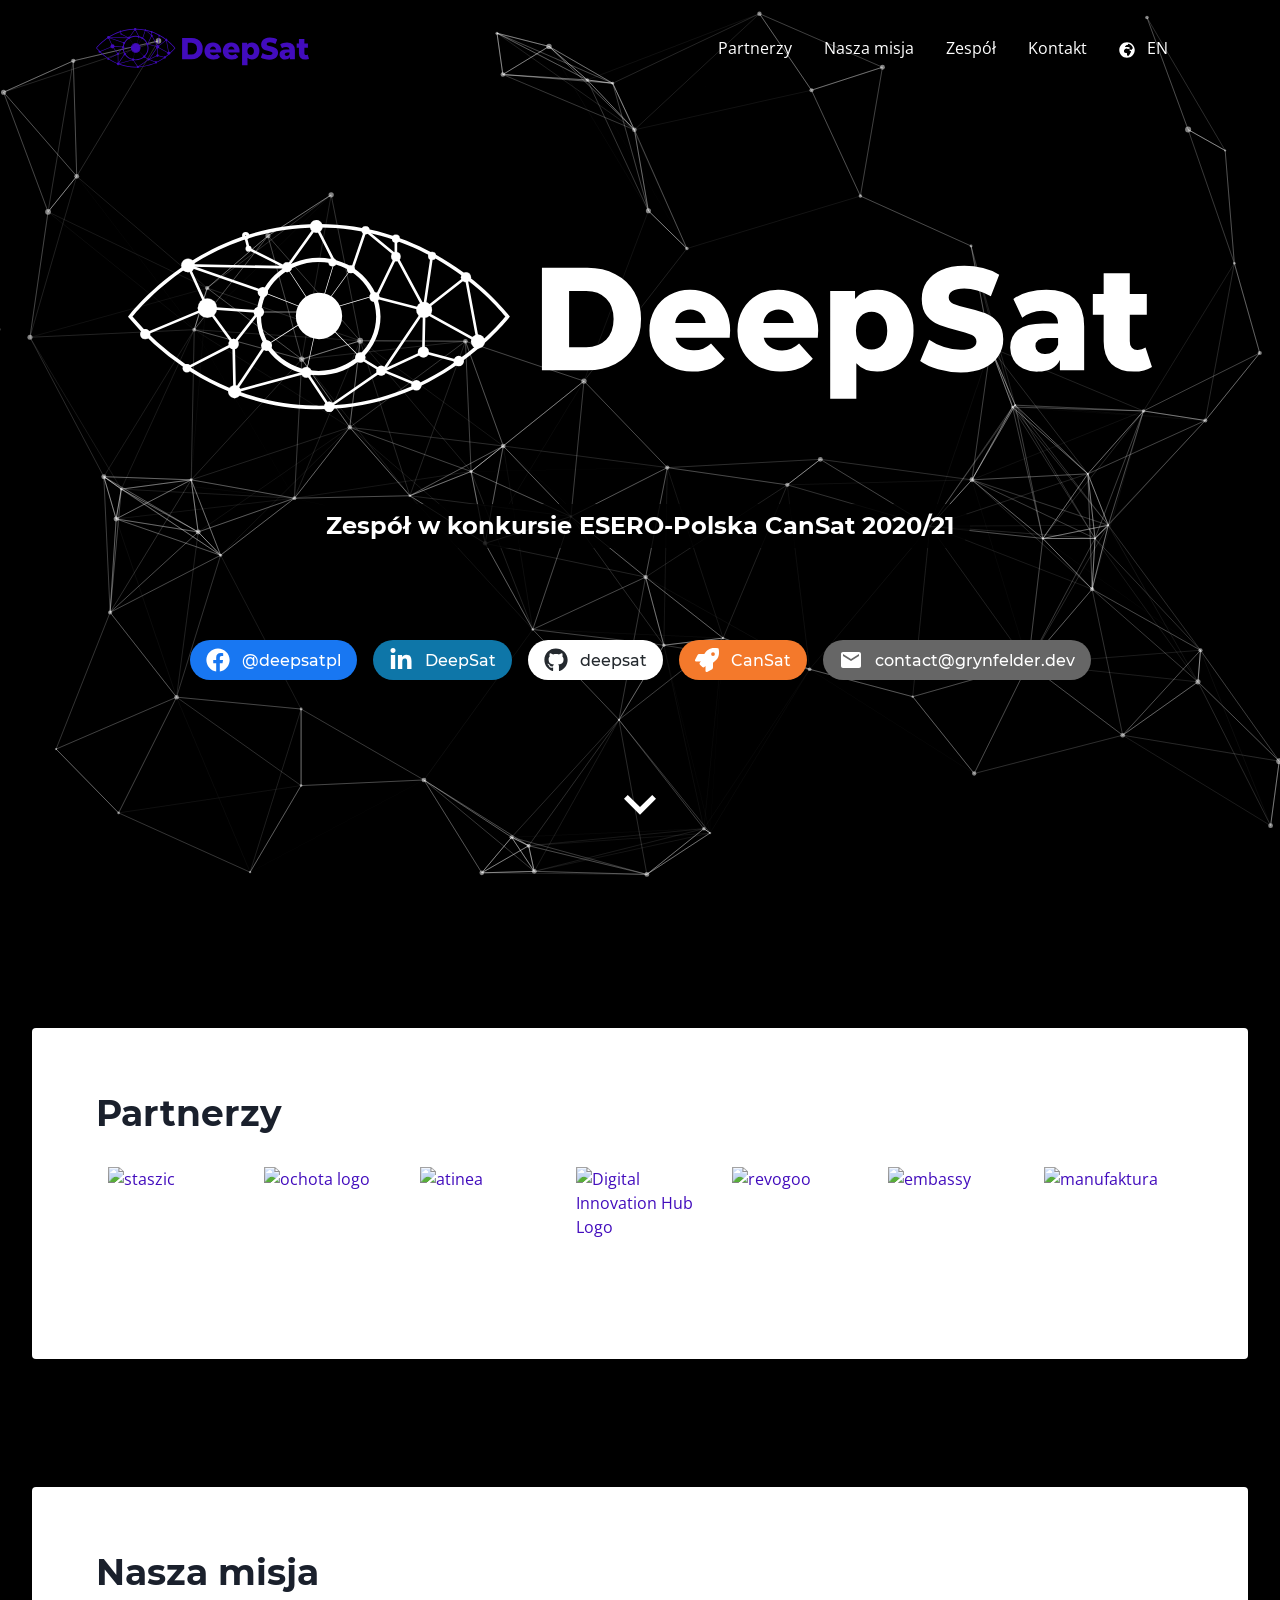
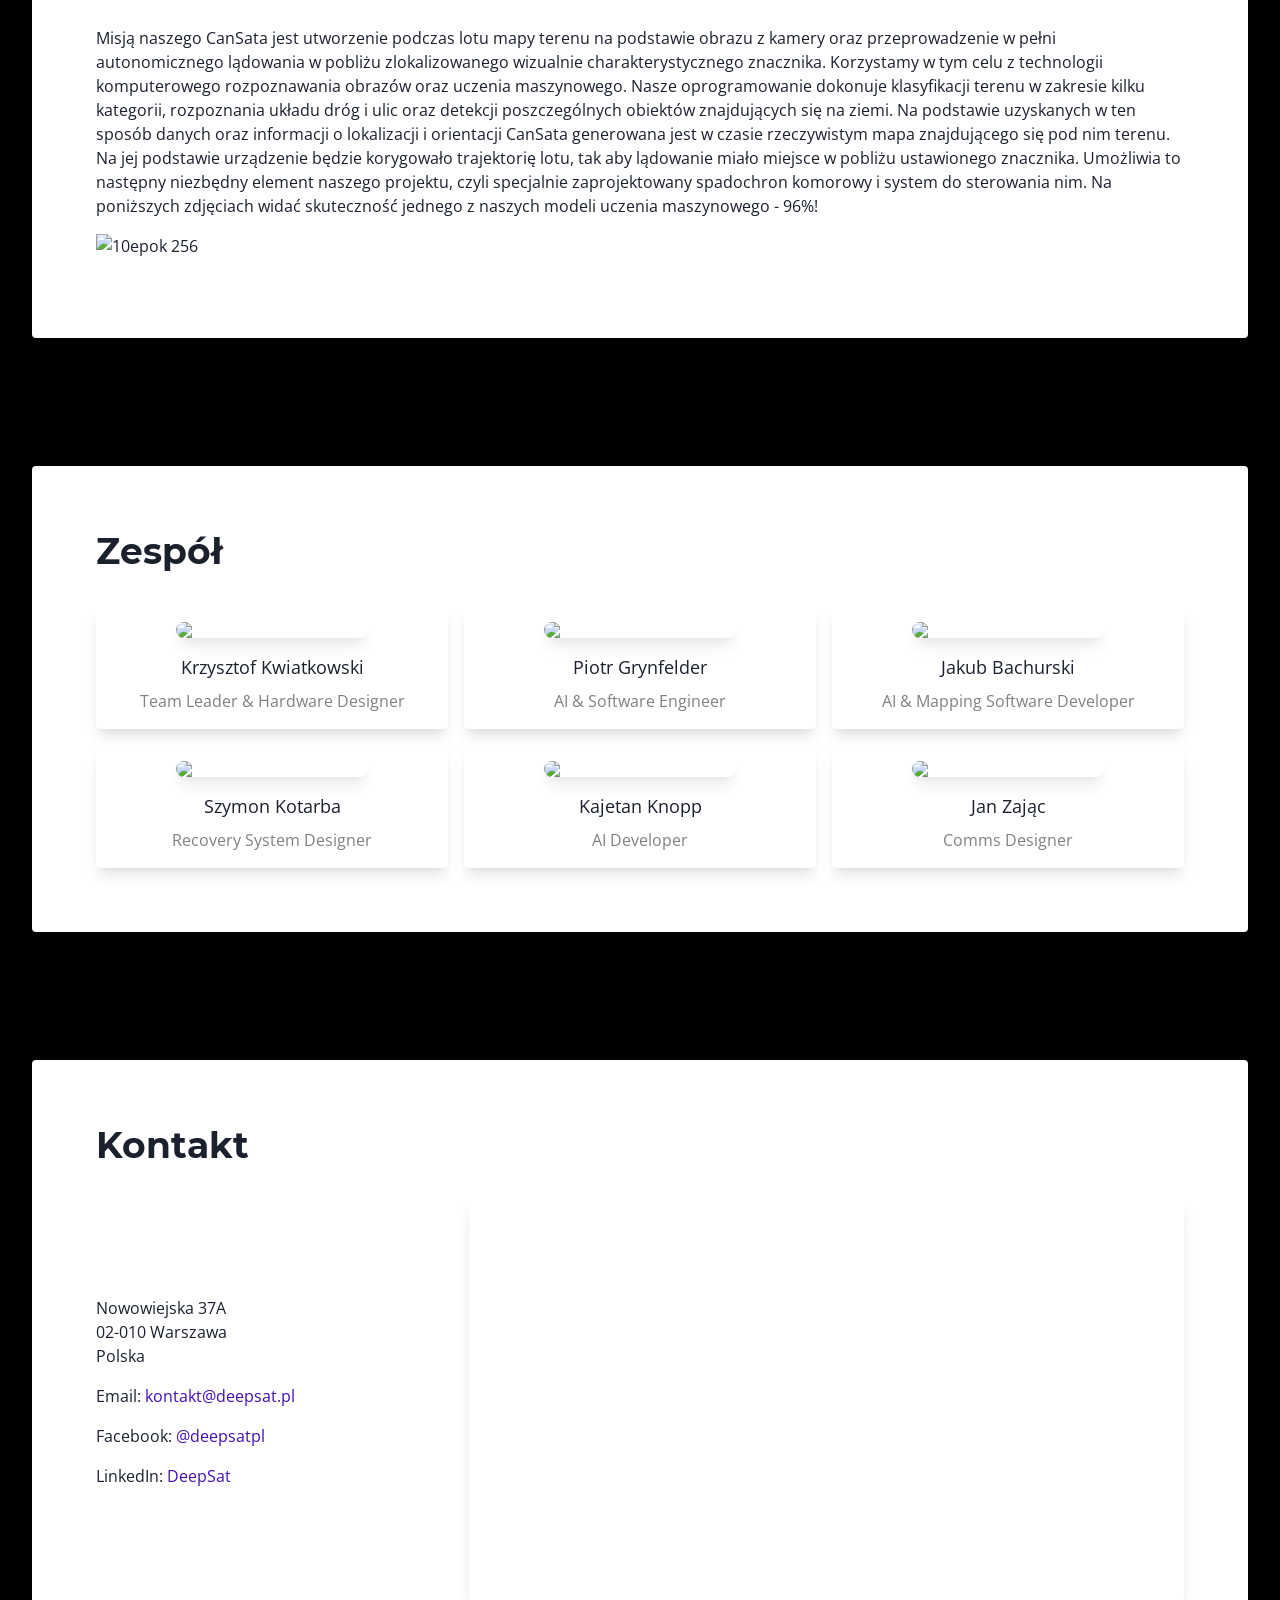
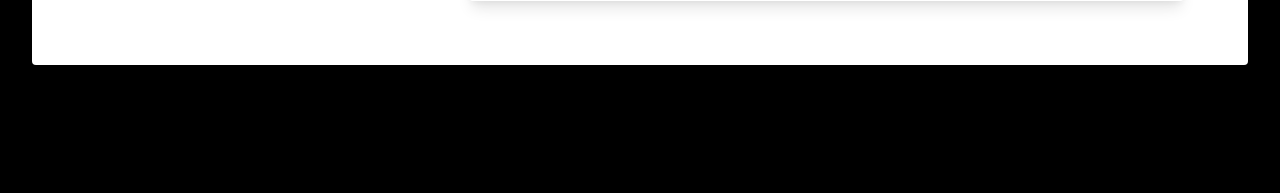
==== commit 1560b261: "Updates" ====
--- a/index.html
+++ b/index.html
@@ -1,4 +1,4 @@
-<!DOCTYPE html><html lang="pl-PL"><head><meta charSet="utf-8"/><meta http-equiv="x-ua-compatible" content="ie=edge"/><meta name="viewport" content="width=device-width, initial-scale=1, shrink-to-fit=no"/><style data-href="/styles.7ea051f9b6f2f9a0ebe3.css" data-identity="gatsby-global-css">@font-face{font-display:swap;font-family:Montserrat;font-style:normal;font-weight:400;src:url(/static/montserrat-cyrillic-ext-400-normal-be7c8d4bb41261280793d050d7750fa3.woff2) format("woff2"),url(/static/montserrat-all-400-normal-815a9e9ccfffa41179b2e78aa4ca3b79.woff) format("woff");unicode-range:U+0460-052f,U+1c80-1c88,U+20b4,U+2de0-2dff,U+a640-a69f,U+fe2e-fe2f}@font-face{font-display:swap;font-family:Montserrat;font-style:normal;font-weight:400;src:url(/static/montserrat-cyrillic-400-normal-78211743d72d9a04678dc64605d4d8d2.woff2) format("woff2"),url(/static/montserrat-all-400-normal-815a9e9ccfffa41179b2e78aa4ca3b79.woff) format("woff");unicode-range:U+0400-045f,U+0490-0491,U+04b0-04b1,U+2116}@font-face{font-display:swap;font-family:Montserrat;font-style:normal;font-weight:400;src:url([data-uri]) format("woff2"),url(/static/montserrat-all-400-normal-815a9e9ccfffa41179b2e78aa4ca3b79.woff) format("woff");unicode-range:U+0102-0103,U+0110-0111,U+0128-0129,U+0168-0169,U+01a0-01a1,U+01af-01b0,U+1ea0-1ef9,U+20ab}@font-face{font-display:swap;font-family:Montserrat;font-style:normal;font-weight:400;src:url(/static/montserrat-latin-ext-400-normal-cdad8f0d701035d895b72705ecf33d16.woff2) format("woff2"),url(/static/montserrat-all-400-normal-815a9e9ccfffa41179b2e78aa4ca3b79.woff) format("woff");unicode-range:U+0100-024f,U+0259,U+1e??,U+2020,U+20a0-20ab,U+20ad-20cf,U+2113,U+2c60-2c7f,U+a720-a7ff}@font-face{font-display:swap;font-family:Montserrat;font-style:normal;font-weight:400;src:url(/static/montserrat-latin-400-normal-b07bcc994632839adaff56a67b143cf1.woff2) format("woff2"),url(/static/montserrat-all-400-normal-815a9e9ccfffa41179b2e78aa4ca3b79.woff) format("woff");unicode-range:U+00??,U+0131,U+0152-0153,U+02bb-02bc,U+02c6,U+02da,U+02dc,U+2000-206f,U+2074,U+20ac,U+2122,U+2191,U+2193,U+2212,U+2215,U+feff,U+fffd}@font-face{font-display:swap;font-family:Montserrat;font-style:normal;font-weight:500;src:url(/static/montserrat-cyrillic-ext-500-normal-c080e80e4b61566e11ce0824c7ea172b.woff2) format("woff2"),url(/static/montserrat-all-500-normal-d8fc4e81f21e4dc0ae187118724cf5ce.woff) format("woff");unicode-range:U+0460-052f,U+1c80-1c88,U+20b4,U+2de0-2dff,U+a640-a69f,U+fe2e-fe2f}@font-face{font-display:swap;font-family:Montserrat;font-style:normal;font-weight:500;src:url(/static/montserrat-cyrillic-500-normal-7b5c079250216c51c47e19b021cb209a.woff2) format("woff2"),url(/static/montserrat-all-500-normal-d8fc4e81f21e4dc0ae187118724cf5ce.woff) format("woff");unicode-range:U+0400-045f,U+0490-0491,U+04b0-04b1,U+2116}@font-face{font-display:swap;font-family:Montserrat;font-style:normal;font-weight:500;src:url([data-uri]) format("woff2"),url(/static/montserrat-all-500-normal-d8fc4e81f21e4dc0ae187118724cf5ce.woff) format("woff");unicode-range:U+0102-0103,U+0110-0111,U+0128-0129,U+0168-0169,U+01a0-01a1,U+01af-01b0,U+1ea0-1ef9,U+20ab}@font-face{font-display:swap;font-family:Montserrat;font-style:normal;font-weight:500;src:url(/static/montserrat-latin-ext-500-normal-e387c2fdb3b30cba4067aef496de52f0.woff2) format("woff2"),url(/static/montserrat-all-500-normal-d8fc4e81f21e4dc0ae187118724cf5ce.woff) format("woff");unicode-range:U+0100-024f,U+0259,U+1e??,U+2020,U+20a0-20ab,U+20ad-20cf,U+2113,U+2c60-2c7f,U+a720-a7ff}@font-face{font-display:swap;font-family:Montserrat;font-style:normal;font-weight:500;src:url(/static/montserrat-latin-500-normal-ade7985dfab42940651537039e999ad9.woff2) format("woff2"),url(/static/montserrat-all-500-normal-d8fc4e81f21e4dc0ae187118724cf5ce.woff) format("woff");unicode-range:U+00??,U+0131,U+0152-0153,U+02bb-02bc,U+02c6,U+02da,U+02dc,U+2000-206f,U+2074,U+20ac,U+2122,U+2191,U+2193,U+2212,U+2215,U+feff,U+fffd}@font-face{font-display:swap;font-family:Montserrat;font-style:normal;font-weight:600;src:url(/static/montserrat-cyrillic-ext-600-normal-d09d56dc897332f1abfb0d8227385740.woff2) format("woff2"),url(/static/montserrat-all-600-normal-42295c4a8c499b8278f01e5c3d304927.woff) format("woff");unicode-range:U+0460-052f,U+1c80-1c88,U+20b4,U+2de0-2dff,U+a640-a69f,U+fe2e-fe2f}@font-face{font-display:swap;font-family:Montserrat;font-style:normal;font-weight:600;src:url(/static/montserrat-cyrillic-600-normal-4653fdd6fa4e613f4e954bb3aabec452.woff2) format("woff2"),url(/static/montserrat-all-600-normal-42295c4a8c499b8278f01e5c3d304927.woff) format("woff");unicode-range:U+0400-045f,U+0490-0491,U+04b0-04b1,U+2116}@font-face{font-display:swap;font-family:Montserrat;font-style:normal;font-weight:600;src:url([data-uri]) format("woff2"),url(/static/montserrat-all-600-normal-42295c4a8c499b8278f01e5c3d304927.woff) format("woff");unicode-range:U+0102-0103,U+0110-0111,U+0128-0129,U+0168-0169,U+01a0-01a1,U+01af-01b0,U+1ea0-1ef9,U+20ab}@font-face{font-display:swap;font-family:Montserrat;font-style:normal;font-weight:600;src:url(/static/montserrat-latin-ext-600-normal-9a4fe2341e6c60c5d11efd4ff47102dd.woff2) format("woff2"),url(/static/montserrat-all-600-normal-42295c4a8c499b8278f01e5c3d304927.woff) format("woff");unicode-range:U+0100-024f,U+0259,U+1e??,U+2020,U+20a0-20ab,U+20ad-20cf,U+2113,U+2c60-2c7f,U+a720-a7ff}@font-face{font-display:swap;font-family:Montserrat;font-style:normal;font-weight:600;src:url(/static/montserrat-latin-600-normal-597e201023bc6774c5351cf40371d596.woff2) format("woff2"),url(/static/montserrat-all-600-normal-42295c4a8c499b8278f01e5c3d304927.woff) format("woff");unicode-range:U+00??,U+0131,U+0152-0153,U+02bb-02bc,U+02c6,U+02da,U+02dc,U+2000-206f,U+2074,U+20ac,U+2122,U+2191,U+2193,U+2212,U+2215,U+feff,U+fffd}@font-face{font-display:swap;font-family:Montserrat;font-style:normal;font-weight:700;src:url(/static/montserrat-cyrillic-ext-700-normal-09e522af955272fe255fde6fac2f37a0.woff2) format("woff2"),url(/static/montserrat-all-700-normal-ed42f12c8204ea6029e6f4dcacea9ee0.woff) format("woff");unicode-range:U+0460-052f,U+1c80-1c88,U+20b4,U+2de0-2dff,U+a640-a69f,U+fe2e-fe2f}@font-face{font-display:swap;font-family:Montserrat;font-style:normal;font-weight:700;src:url(/static/montserrat-cyrillic-700-normal-a5e01c0959edbabd113bf8ab9bd0c80d.woff2) format("woff2"),url(/static/montserrat-all-700-normal-ed42f12c8204ea6029e6f4dcacea9ee0.woff) format("woff");unicode-range:U+0400-045f,U+0490-0491,U+04b0-04b1,U+2116}@font-face{font-display:swap;font-family:Montserrat;font-style:normal;font-weight:700;src:url([data-uri]) format("woff2"),url(/static/montserrat-all-700-normal-ed42f12c8204ea6029e6f4dcacea9ee0.woff) format("woff");unicode-range:U+0102-0103,U+0110-0111,U+0128-0129,U+0168-0169,U+01a0-01a1,U+01af-01b0,U+1ea0-1ef9,U+20ab}@font-face{font-display:swap;font-family:Montserrat;font-style:normal;font-weight:700;src:url(/static/montserrat-latin-ext-700-normal-19b7a747f4357056c5cdd203163c390b.woff2) format("woff2"),url(/static/montserrat-all-700-normal-ed42f12c8204ea6029e6f4dcacea9ee0.woff) format("woff");unicode-range:U+0100-024f,U+0259,U+1e??,U+2020,U+20a0-20ab,U+20ad-20cf,U+2113,U+2c60-2c7f,U+a720-a7ff}@font-face{font-display:swap;font-family:Montserrat;font-style:normal;font-weight:700;src:url(/static/montserrat-latin-700-normal-686bda13a6c973520c205d18ad0c404d.woff2) format("woff2"),url(/static/montserrat-all-700-normal-ed42f12c8204ea6029e6f4dcacea9ee0.woff) format("woff");unicode-range:U+00??,U+0131,U+0152-0153,U+02bb-02bc,U+02c6,U+02da,U+02dc,U+2000-206f,U+2074,U+20ac,U+2122,U+2191,U+2193,U+2212,U+2215,U+feff,U+fffd}@font-face{font-display:swap;font-family:Open Sans;font-style:normal;font-weight:400;src:url(/static/open-sans-cyrillic-ext-400-normal-432abaf385d938750963d74176d9f862.woff2) format("woff2"),url(/static/open-sans-all-400-normal-fd1a30188fbba33c197111853f7de9ab.woff) format("woff");unicode-range:U+0460-052f,U+1c80-1c88,U+20b4,U+2de0-2dff,U+a640-a69f,U+fe2e-fe2f}@font-face{font-display:swap;font-family:Open Sans;font-style:normal;font-weight:400;src:url(/static/open-sans-cyrillic-400-normal-8c8b009e2308cfd366740eca4d4eafa6.woff2) format("woff2"),url(/static/open-sans-all-400-normal-fd1a30188fbba33c197111853f7de9ab.woff) format("woff");unicode-range:U+0400-045f,U+0490-0491,U+04b0-04b1,U+2116}@font-face{font-display:swap;font-family:Open Sans;font-style:normal;font-weight:400;src:url([data-uri]) format("woff2"),url(/static/open-sans-all-400-normal-fd1a30188fbba33c197111853f7de9ab.woff) format("woff");unicode-range:U+1f??}@font-face{font-display:swap;font-family:Open Sans;font-style:normal;font-weight:400;src:url([data-uri]) format("woff2"),url(/static/open-sans-all-400-normal-fd1a30188fbba33c197111853f7de9ab.woff) format("woff");unicode-range:U+0370-03ff}@font-face{font-display:swap;font-family:Open Sans;font-style:normal;font-weight:400;src:url([data-uri]) format("woff2"),url(/static/open-sans-all-400-normal-fd1a30188fbba33c197111853f7de9ab.woff) format("woff");unicode-range:U+0590-05ff,U+20aa,U+25cc,U+fb1d-fb4f}@font-face{font-display:swap;font-family:Open Sans;font-style:normal;font-weight:400;src:url([data-uri]) format("woff2"),url(/static/open-sans-all-400-normal-fd1a30188fbba33c197111853f7de9ab.woff) format("woff");unicode-range:U+0102-0103,U+0110-0111,U+0128-0129,U+0168-0169,U+01a0-01a1,U+01af-01b0,U+1ea0-1ef9,U+20ab}@font-face{font-display:swap;font-family:Open Sans;font-style:normal;font-weight:400;src:url(/static/open-sans-latin-ext-400-normal-0950a0dbc206706736db7e470e257e77.woff2) format("woff2"),url(/static/open-sans-all-400-normal-fd1a30188fbba33c197111853f7de9ab.woff) format("woff");unicode-range:U+0100-024f,U+0259,U+1e??,U+2020,U+20a0-20ab,U+20ad-20cf,U+2113,U+2c60-2c7f,U+a720-a7ff}@font-face{font-display:swap;font-family:Open Sans;font-style:normal;font-weight:400;src:url(/static/open-sans-latin-400-normal-a2d02404d087c7c068d4266172a0933d.woff2) format("woff2"),url(/static/open-sans-all-400-normal-fd1a30188fbba33c197111853f7de9ab.woff) format("woff");unicode-range:U+00??,U+0131,U+0152-0153,U+02bb-02bc,U+02c6,U+02da,U+02dc,U+2000-206f,U+2074,U+20ac,U+2122,U+2191,U+2193,U+2212,U+2215,U+feff,U+fffd}@font-face{font-display:swap;font-family:Open Sans;font-style:normal;font-weight:700;src:url(/static/open-sans-cyrillic-ext-700-normal-3c59ade8b77934a45b30d8f4b6a83495.woff2) format("woff2"),url(/static/open-sans-all-700-normal-3499b9716301bd3c513c34b7c1e26c32.woff) format("woff");unicode-range:U+0460-052f,U+1c80-1c88,U+20b4,U+2de0-2dff,U+a640-a69f,U+fe2e-fe2f}@font-face{font-display:swap;font-family:Open Sans;font-style:normal;font-weight:700;src:url([data-uri]) format("woff2"),url(/static/open-sans-all-700-normal-3499b9716301bd3c513c34b7c1e26c32.woff) format("woff");unicode-range:U+0400-045f,U+0490-0491,U+04b0-04b1,U+2116}@font-face{font-display:swap;font-family:Open Sans;font-style:normal;font-weight:700;src:url([data-uri]) format("woff2"),url(/static/open-sans-all-700-normal-3499b9716301bd3c513c34b7c1e26c32.woff) format("woff");unicode-range:U+1f??}@font-face{font-display:swap;font-family:Open Sans;font-style:normal;font-weight:700;src:url([data-uri]) format("woff2"),url(/static/open-sans-all-700-normal-3499b9716301bd3c513c34b7c1e26c32.woff) format("woff");unicode-range:U+0370-03ff}@font-face{font-display:swap;font-family:Open Sans;font-style:normal;font-weight:700;src:url([data-uri]) format("woff2"),url(/static/open-sans-all-700-normal-3499b9716301bd3c513c34b7c1e26c32.woff) format("woff");unicode-range:U+0590-05ff,U+20aa,U+25cc,U+fb1d-fb4f}@font-face{font-display:swap;font-family:Open Sans;font-style:normal;font-weight:700;src:url([data-uri]) format("woff2"),url(/static/open-sans-all-700-normal-3499b9716301bd3c513c34b7c1e26c32.woff) format("woff");unicode-range:U+0102-0103,U+0110-0111,U+0128-0129,U+0168-0169,U+01a0-01a1,U+01af-01b0,U+1ea0-1ef9,U+20ab}@font-face{font-display:swap;font-family:Open Sans;font-style:normal;font-weight:700;src:url(/static/open-sans-latin-ext-700-normal-45e8e1ac313ddc44a97304a523fcd9a8.woff2) format("woff2"),url(/static/open-sans-all-700-normal-3499b9716301bd3c513c34b7c1e26c32.woff) format("woff");unicode-range:U+0100-024f,U+0259,U+1e??,U+2020,U+20a0-20ab,U+20ad-20cf,U+2113,U+2c60-2c7f,U+a720-a7ff}@font-face{font-display:swap;font-family:Open Sans;font-style:normal;font-weight:700;src:url(/static/open-sans-latin-700-normal-166dc5efb248e57520964b354e0b38bb.woff2) format("woff2"),url(/static/open-sans-all-700-normal-3499b9716301bd3c513c34b7c1e26c32.woff) format("woff");unicode-range:U+00??,U+0131,U+0152-0153,U+02bb-02bc,U+02c6,U+02da,U+02dc,U+2000-206f,U+2074,U+20ac,U+2122,U+2191,U+2193,U+2212,U+2215,U+feff,U+fffd}</style><meta name="generator" content="Gatsby 4.1.0"/><style>.gatsby-image-wrapper{position:relative;overflow:hidden}.gatsby-image-wrapper picture.object-fit-polyfill{position:static!important}.gatsby-image-wrapper img{bottom:0;height:100%;left:0;margin:0;max-width:none;padding:0;position:absolute;right:0;top:0;width:100%;object-fit:cover}.gatsby-image-wrapper [data-main-image]{opacity:0;transform:translateZ(0);transition:opacity .25s linear;will-change:opacity}.gatsby-image-wrapper-constrained{display:inline-block;vertical-align:top}</style><noscript><style>.gatsby-image-wrapper noscript [data-main-image]{opacity:1!important}.gatsby-image-wrapper [data-placeholder-image]{opacity:0!important}</style></noscript><script type="module">const e="undefined"!=typeof HTMLImageElement&&"loading"in HTMLImageElement.prototype;e&&document.body.addEventListener("load",(function(e){if(void 0===e.target.dataset.mainImage)return;if(void 0===e.target.dataset.gatsbyImageSsr)return;const t=e.target;let a=null,n=t;for(;null===a&&n;)void 0!==n.parentNode.dataset.gatsbyImageWrapper&&(a=n.parentNode),n=n.parentNode;const o=a.querySelector("[data-placeholder-image]"),r=new Image;r.src=t.currentSrc,r.decode().catch((()=>{})).then((()=>{t.style.opacity=1,o&&(o.style.opacity=0,o.style.transition="opacity 500ms linear")}))}),!0);</script><title data-react-helmet="true">DeepSat</title><link data-react-helmet="true" rel="alternate" hrefLang="x-default" href="https://deepsat.github.io"/><link data-react-helmet="true" rel="alternate" hrefLang="pl-PL" href="https://deepsat.github.io"/><link data-react-helmet="true" rel="alternate" hrefLang="en-GB" href="https://deepsat.github.io/en/"/><meta data-react-helmet="true" property="og:locale" content="pl_PL"/><meta data-react-helmet="true" property="og:locale:alternate" content="en_GB"/><link rel="sitemap" type="application/xml" href="/sitemap/sitemap-index.xml"/><link rel="icon" href="/favicon-32x32.png?v=e6d88854ad7c253dd382562ec9137b37" type="image/png"/><link rel="manifest" href="/manifest.webmanifest" crossorigin="anonymous"/><link rel="apple-touch-icon" sizes="48x48" href="/icons/icon-48x48.png?v=e6d88854ad7c253dd382562ec9137b37"/><link rel="apple-touch-icon" sizes="72x72" href="/icons/icon-72x72.png?v=e6d88854ad7c253dd382562ec9137b37"/><link rel="apple-touch-icon" sizes="96x96" href="/icons/icon-96x96.png?v=e6d88854ad7c253dd382562ec9137b37"/><link rel="apple-touch-icon" sizes="144x144" href="/icons/icon-144x144.png?v=e6d88854ad7c253dd382562ec9137b37"/><link rel="apple-touch-icon" sizes="192x192" href="/icons/icon-192x192.png?v=e6d88854ad7c253dd382562ec9137b37"/><link rel="apple-touch-icon" sizes="256x256" href="/icons/icon-256x256.png?v=e6d88854ad7c253dd382562ec9137b37"/><link rel="apple-touch-icon" sizes="384x384" href="/icons/icon-384x384.png?v=e6d88854ad7c253dd382562ec9137b37"/><link rel="apple-touch-icon" sizes="512x512" href="/icons/icon-512x512.png?v=e6d88854ad7c253dd382562ec9137b37"/><link as="script" rel="preload" href="/webpack-runtime-a5485e6af86701a55856.js"/><link as="script" rel="preload" href="/framework-94cb54f716d5faddf8b7.js"/><link as="script" rel="preload" href="/app-63eff6647494d910c1bb.js"/><link as="script" rel="preload" href="/252f366e-f17176c5643eb6200ca4.js"/><link as="script" rel="preload" href="/1bfc9850-9039303a6341c81fb6e8.js"/><link as="script" rel="preload" href="/component---src-pages-index-js-0a72fb7e5faf6fa27a30.js"/><link as="fetch" rel="preload" href="/page-data/index/page-data.json" crossorigin="anonymous"/><link as="fetch" rel="preload" href="/page-data/sq/d/1239077767.json" crossorigin="anonymous"/><link as="fetch" rel="preload" href="/page-data/sq/d/3280999885.json" crossorigin="anonymous"/><link as="fetch" rel="preload" href="/page-data/app-data.json" crossorigin="anonymous"/></head><body><script>(function setScript(initialValue) {
+<!DOCTYPE html><html lang="pl-PL"><head><meta charSet="utf-8"/><meta http-equiv="x-ua-compatible" content="ie=edge"/><meta name="viewport" content="width=device-width, initial-scale=1, shrink-to-fit=no"/><style data-href="/styles.7ea051f9b6f2f9a0ebe3.css" data-identity="gatsby-global-css">@font-face{font-display:swap;font-family:Montserrat;font-style:normal;font-weight:400;src:url(/static/montserrat-cyrillic-ext-400-normal-be7c8d4bb41261280793d050d7750fa3.woff2) format("woff2"),url(/static/montserrat-all-400-normal-815a9e9ccfffa41179b2e78aa4ca3b79.woff) format("woff");unicode-range:U+0460-052f,U+1c80-1c88,U+20b4,U+2de0-2dff,U+a640-a69f,U+fe2e-fe2f}@font-face{font-display:swap;font-family:Montserrat;font-style:normal;font-weight:400;src:url(/static/montserrat-cyrillic-400-normal-78211743d72d9a04678dc64605d4d8d2.woff2) format("woff2"),url(/static/montserrat-all-400-normal-815a9e9ccfffa41179b2e78aa4ca3b79.woff) format("woff");unicode-range:U+0400-045f,U+0490-0491,U+04b0-04b1,U+2116}@font-face{font-display:swap;font-family:Montserrat;font-style:normal;font-weight:400;src:url([data-uri]) format("woff2"),url(/static/montserrat-all-400-normal-815a9e9ccfffa41179b2e78aa4ca3b79.woff) format("woff");unicode-range:U+0102-0103,U+0110-0111,U+0128-0129,U+0168-0169,U+01a0-01a1,U+01af-01b0,U+1ea0-1ef9,U+20ab}@font-face{font-display:swap;font-family:Montserrat;font-style:normal;font-weight:400;src:url(/static/montserrat-latin-ext-400-normal-cdad8f0d701035d895b72705ecf33d16.woff2) format("woff2"),url(/static/montserrat-all-400-normal-815a9e9ccfffa41179b2e78aa4ca3b79.woff) format("woff");unicode-range:U+0100-024f,U+0259,U+1e??,U+2020,U+20a0-20ab,U+20ad-20cf,U+2113,U+2c60-2c7f,U+a720-a7ff}@font-face{font-display:swap;font-family:Montserrat;font-style:normal;font-weight:400;src:url(/static/montserrat-latin-400-normal-b07bcc994632839adaff56a67b143cf1.woff2) format("woff2"),url(/static/montserrat-all-400-normal-815a9e9ccfffa41179b2e78aa4ca3b79.woff) format("woff");unicode-range:U+00??,U+0131,U+0152-0153,U+02bb-02bc,U+02c6,U+02da,U+02dc,U+2000-206f,U+2074,U+20ac,U+2122,U+2191,U+2193,U+2212,U+2215,U+feff,U+fffd}@font-face{font-display:swap;font-family:Montserrat;font-style:normal;font-weight:500;src:url(/static/montserrat-cyrillic-ext-500-normal-c080e80e4b61566e11ce0824c7ea172b.woff2) format("woff2"),url(/static/montserrat-all-500-normal-d8fc4e81f21e4dc0ae187118724cf5ce.woff) format("woff");unicode-range:U+0460-052f,U+1c80-1c88,U+20b4,U+2de0-2dff,U+a640-a69f,U+fe2e-fe2f}@font-face{font-display:swap;font-family:Montserrat;font-style:normal;font-weight:500;src:url(/static/montserrat-cyrillic-500-normal-7b5c079250216c51c47e19b021cb209a.woff2) format("woff2"),url(/static/montserrat-all-500-normal-d8fc4e81f21e4dc0ae187118724cf5ce.woff) format("woff");unicode-range:U+0400-045f,U+0490-0491,U+04b0-04b1,U+2116}@font-face{font-display:swap;font-family:Montserrat;font-style:normal;font-weight:500;src:url([data-uri]) format("woff2"),url(/static/montserrat-all-500-normal-d8fc4e81f21e4dc0ae187118724cf5ce.woff) format("woff");unicode-range:U+0102-0103,U+0110-0111,U+0128-0129,U+0168-0169,U+01a0-01a1,U+01af-01b0,U+1ea0-1ef9,U+20ab}@font-face{font-display:swap;font-family:Montserrat;font-style:normal;font-weight:500;src:url(/static/montserrat-latin-ext-500-normal-e387c2fdb3b30cba4067aef496de52f0.woff2) format("woff2"),url(/static/montserrat-all-500-normal-d8fc4e81f21e4dc0ae187118724cf5ce.woff) format("woff");unicode-range:U+0100-024f,U+0259,U+1e??,U+2020,U+20a0-20ab,U+20ad-20cf,U+2113,U+2c60-2c7f,U+a720-a7ff}@font-face{font-display:swap;font-family:Montserrat;font-style:normal;font-weight:500;src:url(/static/montserrat-latin-500-normal-ade7985dfab42940651537039e999ad9.woff2) format("woff2"),url(/static/montserrat-all-500-normal-d8fc4e81f21e4dc0ae187118724cf5ce.woff) format("woff");unicode-range:U+00??,U+0131,U+0152-0153,U+02bb-02bc,U+02c6,U+02da,U+02dc,U+2000-206f,U+2074,U+20ac,U+2122,U+2191,U+2193,U+2212,U+2215,U+feff,U+fffd}@font-face{font-display:swap;font-family:Montserrat;font-style:normal;font-weight:600;src:url(/static/montserrat-cyrillic-ext-600-normal-d09d56dc897332f1abfb0d8227385740.woff2) format("woff2"),url(/static/montserrat-all-600-normal-42295c4a8c499b8278f01e5c3d304927.woff) format("woff");unicode-range:U+0460-052f,U+1c80-1c88,U+20b4,U+2de0-2dff,U+a640-a69f,U+fe2e-fe2f}@font-face{font-display:swap;font-family:Montserrat;font-style:normal;font-weight:600;src:url(/static/montserrat-cyrillic-600-normal-4653fdd6fa4e613f4e954bb3aabec452.woff2) format("woff2"),url(/static/montserrat-all-600-normal-42295c4a8c499b8278f01e5c3d304927.woff) format("woff");unicode-range:U+0400-045f,U+0490-0491,U+04b0-04b1,U+2116}@font-face{font-display:swap;font-family:Montserrat;font-style:normal;font-weight:600;src:url([data-uri]) format("woff2"),url(/static/montserrat-all-600-normal-42295c4a8c499b8278f01e5c3d304927.woff) format("woff");unicode-range:U+0102-0103,U+0110-0111,U+0128-0129,U+0168-0169,U+01a0-01a1,U+01af-01b0,U+1ea0-1ef9,U+20ab}@font-face{font-display:swap;font-family:Montserrat;font-style:normal;font-weight:600;src:url(/static/montserrat-latin-ext-600-normal-9a4fe2341e6c60c5d11efd4ff47102dd.woff2) format("woff2"),url(/static/montserrat-all-600-normal-42295c4a8c499b8278f01e5c3d304927.woff) format("woff");unicode-range:U+0100-024f,U+0259,U+1e??,U+2020,U+20a0-20ab,U+20ad-20cf,U+2113,U+2c60-2c7f,U+a720-a7ff}@font-face{font-display:swap;font-family:Montserrat;font-style:normal;font-weight:600;src:url(/static/montserrat-latin-600-normal-597e201023bc6774c5351cf40371d596.woff2) format("woff2"),url(/static/montserrat-all-600-normal-42295c4a8c499b8278f01e5c3d304927.woff) format("woff");unicode-range:U+00??,U+0131,U+0152-0153,U+02bb-02bc,U+02c6,U+02da,U+02dc,U+2000-206f,U+2074,U+20ac,U+2122,U+2191,U+2193,U+2212,U+2215,U+feff,U+fffd}@font-face{font-display:swap;font-family:Montserrat;font-style:normal;font-weight:700;src:url(/static/montserrat-cyrillic-ext-700-normal-09e522af955272fe255fde6fac2f37a0.woff2) format("woff2"),url(/static/montserrat-all-700-normal-ed42f12c8204ea6029e6f4dcacea9ee0.woff) format("woff");unicode-range:U+0460-052f,U+1c80-1c88,U+20b4,U+2de0-2dff,U+a640-a69f,U+fe2e-fe2f}@font-face{font-display:swap;font-family:Montserrat;font-style:normal;font-weight:700;src:url(/static/montserrat-cyrillic-700-normal-a5e01c0959edbabd113bf8ab9bd0c80d.woff2) format("woff2"),url(/static/montserrat-all-700-normal-ed42f12c8204ea6029e6f4dcacea9ee0.woff) format("woff");unicode-range:U+0400-045f,U+0490-0491,U+04b0-04b1,U+2116}@font-face{font-display:swap;font-family:Montserrat;font-style:normal;font-weight:700;src:url([data-uri]) format("woff2"),url(/static/montserrat-all-700-normal-ed42f12c8204ea6029e6f4dcacea9ee0.woff) format("woff");unicode-range:U+0102-0103,U+0110-0111,U+0128-0129,U+0168-0169,U+01a0-01a1,U+01af-01b0,U+1ea0-1ef9,U+20ab}@font-face{font-display:swap;font-family:Montserrat;font-style:normal;font-weight:700;src:url(/static/montserrat-latin-ext-700-normal-19b7a747f4357056c5cdd203163c390b.woff2) format("woff2"),url(/static/montserrat-all-700-normal-ed42f12c8204ea6029e6f4dcacea9ee0.woff) format("woff");unicode-range:U+0100-024f,U+0259,U+1e??,U+2020,U+20a0-20ab,U+20ad-20cf,U+2113,U+2c60-2c7f,U+a720-a7ff}@font-face{font-display:swap;font-family:Montserrat;font-style:normal;font-weight:700;src:url(/static/montserrat-latin-700-normal-686bda13a6c973520c205d18ad0c404d.woff2) format("woff2"),url(/static/montserrat-all-700-normal-ed42f12c8204ea6029e6f4dcacea9ee0.woff) format("woff");unicode-range:U+00??,U+0131,U+0152-0153,U+02bb-02bc,U+02c6,U+02da,U+02dc,U+2000-206f,U+2074,U+20ac,U+2122,U+2191,U+2193,U+2212,U+2215,U+feff,U+fffd}@font-face{font-display:swap;font-family:Open Sans;font-style:normal;font-weight:400;src:url(/static/open-sans-cyrillic-ext-400-normal-432abaf385d938750963d74176d9f862.woff2) format("woff2"),url(/static/open-sans-all-400-normal-fd1a30188fbba33c197111853f7de9ab.woff) format("woff");unicode-range:U+0460-052f,U+1c80-1c88,U+20b4,U+2de0-2dff,U+a640-a69f,U+fe2e-fe2f}@font-face{font-display:swap;font-family:Open Sans;font-style:normal;font-weight:400;src:url(/static/open-sans-cyrillic-400-normal-8c8b009e2308cfd366740eca4d4eafa6.woff2) format("woff2"),url(/static/open-sans-all-400-normal-fd1a30188fbba33c197111853f7de9ab.woff) format("woff");unicode-range:U+0400-045f,U+0490-0491,U+04b0-04b1,U+2116}@font-face{font-display:swap;font-family:Open Sans;font-style:normal;font-weight:400;src:url([data-uri]) format("woff2"),url(/static/open-sans-all-400-normal-fd1a30188fbba33c197111853f7de9ab.woff) format("woff");unicode-range:U+1f??}@font-face{font-display:swap;font-family:Open Sans;font-style:normal;font-weight:400;src:url([data-uri]) format("woff2"),url(/static/open-sans-all-400-normal-fd1a30188fbba33c197111853f7de9ab.woff) format("woff");unicode-range:U+0370-03ff}@font-face{font-display:swap;font-family:Open Sans;font-style:normal;font-weight:400;src:url([data-uri]) format("woff2"),url(/static/open-sans-all-400-normal-fd1a30188fbba33c197111853f7de9ab.woff) format("woff");unicode-range:U+0590-05ff,U+20aa,U+25cc,U+fb1d-fb4f}@font-face{font-display:swap;font-family:Open Sans;font-style:normal;font-weight:400;src:url([data-uri]) format("woff2"),url(/static/open-sans-all-400-normal-fd1a30188fbba33c197111853f7de9ab.woff) format("woff");unicode-range:U+0102-0103,U+0110-0111,U+0128-0129,U+0168-0169,U+01a0-01a1,U+01af-01b0,U+1ea0-1ef9,U+20ab}@font-face{font-display:swap;font-family:Open Sans;font-style:normal;font-weight:400;src:url(/static/open-sans-latin-ext-400-normal-0950a0dbc206706736db7e470e257e77.woff2) format("woff2"),url(/static/open-sans-all-400-normal-fd1a30188fbba33c197111853f7de9ab.woff) format("woff");unicode-range:U+0100-024f,U+0259,U+1e??,U+2020,U+20a0-20ab,U+20ad-20cf,U+2113,U+2c60-2c7f,U+a720-a7ff}@font-face{font-display:swap;font-family:Open Sans;font-style:normal;font-weight:400;src:url(/static/open-sans-latin-400-normal-a2d02404d087c7c068d4266172a0933d.woff2) format("woff2"),url(/static/open-sans-all-400-normal-fd1a30188fbba33c197111853f7de9ab.woff) format("woff");unicode-range:U+00??,U+0131,U+0152-0153,U+02bb-02bc,U+02c6,U+02da,U+02dc,U+2000-206f,U+2074,U+20ac,U+2122,U+2191,U+2193,U+2212,U+2215,U+feff,U+fffd}@font-face{font-display:swap;font-family:Open Sans;font-style:normal;font-weight:700;src:url(/static/open-sans-cyrillic-ext-700-normal-3c59ade8b77934a45b30d8f4b6a83495.woff2) format("woff2"),url(/static/open-sans-all-700-normal-3499b9716301bd3c513c34b7c1e26c32.woff) format("woff");unicode-range:U+0460-052f,U+1c80-1c88,U+20b4,U+2de0-2dff,U+a640-a69f,U+fe2e-fe2f}@font-face{font-display:swap;font-family:Open Sans;font-style:normal;font-weight:700;src:url([data-uri]) format("woff2"),url(/static/open-sans-all-700-normal-3499b9716301bd3c513c34b7c1e26c32.woff) format("woff");unicode-range:U+0400-045f,U+0490-0491,U+04b0-04b1,U+2116}@font-face{font-display:swap;font-family:Open Sans;font-style:normal;font-weight:700;src:url([data-uri]) format("woff2"),url(/static/open-sans-all-700-normal-3499b9716301bd3c513c34b7c1e26c32.woff) format("woff");unicode-range:U+1f??}@font-face{font-display:swap;font-family:Open Sans;font-style:normal;font-weight:700;src:url([data-uri]) format("woff2"),url(/static/open-sans-all-700-normal-3499b9716301bd3c513c34b7c1e26c32.woff) format("woff");unicode-range:U+0370-03ff}@font-face{font-display:swap;font-family:Open Sans;font-style:normal;font-weight:700;src:url([data-uri]) format("woff2"),url(/static/open-sans-all-700-normal-3499b9716301bd3c513c34b7c1e26c32.woff) format("woff");unicode-range:U+0590-05ff,U+20aa,U+25cc,U+fb1d-fb4f}@font-face{font-display:swap;font-family:Open Sans;font-style:normal;font-weight:700;src:url([data-uri]) format("woff2"),url(/static/open-sans-all-700-normal-3499b9716301bd3c513c34b7c1e26c32.woff) format("woff");unicode-range:U+0102-0103,U+0110-0111,U+0128-0129,U+0168-0169,U+01a0-01a1,U+01af-01b0,U+1ea0-1ef9,U+20ab}@font-face{font-display:swap;font-family:Open Sans;font-style:normal;font-weight:700;src:url(/static/open-sans-latin-ext-700-normal-45e8e1ac313ddc44a97304a523fcd9a8.woff2) format("woff2"),url(/static/open-sans-all-700-normal-3499b9716301bd3c513c34b7c1e26c32.woff) format("woff");unicode-range:U+0100-024f,U+0259,U+1e??,U+2020,U+20a0-20ab,U+20ad-20cf,U+2113,U+2c60-2c7f,U+a720-a7ff}@font-face{font-display:swap;font-family:Open Sans;font-style:normal;font-weight:700;src:url(/static/open-sans-latin-700-normal-166dc5efb248e57520964b354e0b38bb.woff2) format("woff2"),url(/static/open-sans-all-700-normal-3499b9716301bd3c513c34b7c1e26c32.woff) format("woff");unicode-range:U+00??,U+0131,U+0152-0153,U+02bb-02bc,U+02c6,U+02da,U+02dc,U+2000-206f,U+2074,U+20ac,U+2122,U+2191,U+2193,U+2212,U+2215,U+feff,U+fffd}</style><meta name="generator" content="Gatsby 4.1.0"/><style>.gatsby-image-wrapper{position:relative;overflow:hidden}.gatsby-image-wrapper picture.object-fit-polyfill{position:static!important}.gatsby-image-wrapper img{bottom:0;height:100%;left:0;margin:0;max-width:none;padding:0;position:absolute;right:0;top:0;width:100%;object-fit:cover}.gatsby-image-wrapper [data-main-image]{opacity:0;transform:translateZ(0);transition:opacity .25s linear;will-change:opacity}.gatsby-image-wrapper-constrained{display:inline-block;vertical-align:top}</style><noscript><style>.gatsby-image-wrapper noscript [data-main-image]{opacity:1!important}.gatsby-image-wrapper [data-placeholder-image]{opacity:0!important}</style></noscript><script type="module">const e="undefined"!=typeof HTMLImageElement&&"loading"in HTMLImageElement.prototype;e&&document.body.addEventListener("load",(function(e){if(void 0===e.target.dataset.mainImage)return;if(void 0===e.target.dataset.gatsbyImageSsr)return;const t=e.target;let a=null,n=t;for(;null===a&&n;)void 0!==n.parentNode.dataset.gatsbyImageWrapper&&(a=n.parentNode),n=n.parentNode;const o=a.querySelector("[data-placeholder-image]"),r=new Image;r.src=t.currentSrc,r.decode().catch((()=>{})).then((()=>{t.style.opacity=1,o&&(o.style.opacity=0,o.style.transition="opacity 500ms linear")}))}),!0);</script><title data-react-helmet="true">DeepSat</title><link data-react-helmet="true" rel="alternate" hrefLang="x-default" href="https://deepsat.github.io"/><link data-react-helmet="true" rel="alternate" hrefLang="pl-PL" href="https://deepsat.github.io"/><link data-react-helmet="true" rel="alternate" hrefLang="en-GB" href="https://deepsat.github.io/en/"/><meta data-react-helmet="true" property="og:locale" content="pl_PL"/><meta data-react-helmet="true" property="og:locale:alternate" content="en_GB"/><link rel="sitemap" type="application/xml" href="/sitemap/sitemap-index.xml"/><link rel="icon" href="/favicon-32x32.png?v=e6d88854ad7c253dd382562ec9137b37" type="image/png"/><link rel="manifest" href="/manifest.webmanifest" crossorigin="anonymous"/><link rel="apple-touch-icon" sizes="48x48" href="/icons/icon-48x48.png?v=e6d88854ad7c253dd382562ec9137b37"/><link rel="apple-touch-icon" sizes="72x72" href="/icons/icon-72x72.png?v=e6d88854ad7c253dd382562ec9137b37"/><link rel="apple-touch-icon" sizes="96x96" href="/icons/icon-96x96.png?v=e6d88854ad7c253dd382562ec9137b37"/><link rel="apple-touch-icon" sizes="144x144" href="/icons/icon-144x144.png?v=e6d88854ad7c253dd382562ec9137b37"/><link rel="apple-touch-icon" sizes="192x192" href="/icons/icon-192x192.png?v=e6d88854ad7c253dd382562ec9137b37"/><link rel="apple-touch-icon" sizes="256x256" href="/icons/icon-256x256.png?v=e6d88854ad7c253dd382562ec9137b37"/><link rel="apple-touch-icon" sizes="384x384" href="/icons/icon-384x384.png?v=e6d88854ad7c253dd382562ec9137b37"/><link rel="apple-touch-icon" sizes="512x512" href="/icons/icon-512x512.png?v=e6d88854ad7c253dd382562ec9137b37"/><link as="script" rel="preload" href="/webpack-runtime-a2a8d710287f3c33a3b4.js"/><link as="script" rel="preload" href="/framework-94cb54f716d5faddf8b7.js"/><link as="script" rel="preload" href="/app-63eff6647494d910c1bb.js"/><link as="script" rel="preload" href="/252f366e-f17176c5643eb6200ca4.js"/><link as="script" rel="preload" href="/1bfc9850-9039303a6341c81fb6e8.js"/><link as="script" rel="preload" href="/component---src-pages-index-js-203da2c0467cb7ee168d.js"/><link as="fetch" rel="preload" href="/page-data/index/page-data.json" crossorigin="anonymous"/><link as="fetch" rel="preload" href="/page-data/sq/d/1239077767.json" crossorigin="anonymous"/><link as="fetch" rel="preload" href="/page-data/sq/d/3280999885.json" crossorigin="anonymous"/><link as="fetch" rel="preload" href="/page-data/app-data.json" crossorigin="anonymous"/></head><body><script>(function setScript(initialValue) {
   var mql = window.matchMedia("(prefers-color-scheme: dark)");
   var systemPreference = mql.matches ? "dark" : "light";
   var persistedPreference;
@@ -38,4 +38,4 @@
 https://images.ctfassets.net/er9p4vkgx7gu/1cGFhnMo9hYgnG3TrMKGjd/19f8878e53c32d4f0eed4cb5860c7c60/jz.jpg?w=151&amp;h=151&amp;q=50&amp;fm=webp 151w,
 https://images.ctfassets.net/er9p4vkgx7gu/1cGFhnMo9hYgnG3TrMKGjd/19f8878e53c32d4f0eed4cb5860c7c60/jz.jpg?w=301&amp;h=301&amp;q=50&amp;fm=webp 301w" class="chakra-image css-1sz07xh" sizes="(min-width: 301px) 301px, 100vw" type="image/webp"/><div class="chakra-stack css-ig8uaz"><p class="chakra-text css-gacqr9">Jan Zając</p><p class="chakra-text css-ih6o41">Comms Designer</p></div></div></div></div></div><div id="contact" class="css-1tjt0y8"><h2 class="chakra-heading css-1oba6rb">Kontakt</h2><style data-emotion="css 9j72o1">.css-9j72o1{display:grid;grid-gap:var(--chakra-space-4);grid-template-columns:1fr;-webkit-align-items:center;-webkit-box-align:center;-ms-flex-align:center;align-items:center;}@media screen and (min-width: 48em){.css-9j72o1{grid-template-columns:1fr 2fr;}}</style><div class="css-9j72o1"><div class="css-0"><p class="chakra-text css-yxl9b9">Nowowiejska 37A
 02-010 Warszawa
-Polska</p><p class="chakra-text css-yxl9b9">Email: <style data-emotion="css 1bmez2v">.css-1bmez2v{transition-property:var(--chakra-transition-property-common);transition-duration:var(--chakra-transition-duration-fast);transition-timing-function:var(--chakra-transition-easing-ease-out);cursor:pointer;-webkit-text-decoration:none;text-decoration:none;outline:2px solid transparent;outline-offset:2px;color:var(--chakra-colors-brand-default);-webkit-transition:color ease-in-out 200ms;transition:color ease-in-out 200ms;}.css-1bmez2v:hover,.css-1bmez2v[data-hover]{-webkit-text-decoration:underline;text-decoration:underline;}.css-1bmez2v:focus,.css-1bmez2v[data-focus]{box-shadow:var(--chakra-shadows-outline);}.css-1bmez2v:hover{color:var(--chakra-colors-brand-accent);-webkit-text-decoration:none;text-decoration:none;}</style><a target="_blank" class="chakra-link css-1bmez2v" href="/mailto:kontakt@deepsat.pl">kontakt@deepsat.pl</a></p><p class="chakra-text css-yxl9b9">Facebook: <a href="https://www.facebook.com/deepsatpl" target="_blank" class="chakra-link css-1bmez2v">@deepsatpl</a></p><p class="chakra-text css-yxl9b9">LinkedIn: <a href="https://linkedin.com/company/deepsat" target="_blank" class="chakra-link css-1bmez2v">DeepSat</a></p><p class="chakra-text css-yxl9b9"></p></div><style data-emotion="css 10j5v6y">.css-10j5v6y{position:relative;border-radius:var(--chakra-radii-base);overflow:hidden;box-shadow:var(--chakra-shadows-lg);}.css-10j5v6y>*:not(style){overflow:hidden;position:absolute;top:0px;right:0px;bottom:0px;left:0px;display:-webkit-box;display:-webkit-flex;display:-ms-flexbox;display:flex;-webkit-box-pack:center;-ms-flex-pack:center;-webkit-justify-content:center;justify-content:center;-webkit-align-items:center;-webkit-box-align:center;-ms-flex-align:center;align-items:center;width:100%;height:100%;}.css-10j5v6y>img,.css-10j5v6y>video{object-fit:cover;}.css-10j5v6y::before{height:0px;content:"";display:block;padding-bottom:56.25%;}</style><div class="chakra-aspect-ratio css-10j5v6y"><iframe src="https://www.google.com/maps/embed?pb=!1m18!1m12!1m3!1d2444.2996099716706!2d21.000510215546136!3d52.219774266187905!2m3!1f0!2f0!3f0!3m2!1i1024!2i768!4f13.1!3m3!1m2!1s0x471ecceb1d68be95%3A0x4f318f2440542625!2sNowowiejska%2037A%2C%2002-010%20Warszawa!5e0!3m2!1spl!2spl!4v1606862385918!5m2!1spl!2spl" alt="Map" title="Map"></iframe></div></div></div></div></div><div id="gatsby-announcer" style="position:absolute;top:0;width:1px;height:1px;padding:0;overflow:hidden;clip:rect(0, 0, 0, 0);white-space:nowrap;border:0" aria-live="assertive" aria-atomic="true"></div><span></span></div><script id="gatsby-script-loader">/*<![CDATA[*/window.pagePath="/";/*]]>*/</script><script id="gatsby-chunk-mapping">/*<![CDATA[*/window.___chunkMapping={"polyfill":["/polyfill-8e314233be4bb320d1f1.js"],"app":["/app-63eff6647494d910c1bb.js"],"component---src-pages-404-js":["/component---src-pages-404-js-75c0774fe3107dc7d1e6.js"],"component---src-pages-index-js":["/component---src-pages-index-js-0a72fb7e5faf6fa27a30.js"]};/*]]>*/</script><script src="/polyfill-8e314233be4bb320d1f1.js" nomodule=""></script><script src="/component---src-pages-index-js-0a72fb7e5faf6fa27a30.js" async=""></script><script src="/1bfc9850-9039303a6341c81fb6e8.js" async=""></script><script src="/252f366e-f17176c5643eb6200ca4.js" async=""></script><script src="/app-63eff6647494d910c1bb.js" async=""></script><script src="/framework-94cb54f716d5faddf8b7.js" async=""></script><script src="/webpack-runtime-a5485e6af86701a55856.js" async=""></script></body></html>+Polska</p><p class="chakra-text css-yxl9b9">Email: <style data-emotion="css 1bmez2v">.css-1bmez2v{transition-property:var(--chakra-transition-property-common);transition-duration:var(--chakra-transition-duration-fast);transition-timing-function:var(--chakra-transition-easing-ease-out);cursor:pointer;-webkit-text-decoration:none;text-decoration:none;outline:2px solid transparent;outline-offset:2px;color:var(--chakra-colors-brand-default);-webkit-transition:color ease-in-out 200ms;transition:color ease-in-out 200ms;}.css-1bmez2v:hover,.css-1bmez2v[data-hover]{-webkit-text-decoration:underline;text-decoration:underline;}.css-1bmez2v:focus,.css-1bmez2v[data-focus]{box-shadow:var(--chakra-shadows-outline);}.css-1bmez2v:hover{color:var(--chakra-colors-brand-accent);-webkit-text-decoration:none;text-decoration:none;}</style><a target="_blank" class="chakra-link css-1bmez2v" href="/mailto:kontakt@deepsat.pl">kontakt@deepsat.pl</a></p><p class="chakra-text css-yxl9b9">Facebook: <a href="https://www.facebook.com/deepsatpl" target="_blank" class="chakra-link css-1bmez2v">@deepsatpl</a></p><p class="chakra-text css-yxl9b9">LinkedIn: <a href="https://linkedin.com/company/deepsat" target="_blank" class="chakra-link css-1bmez2v">DeepSat</a></p><p class="chakra-text css-yxl9b9"></p></div><style data-emotion="css 10j5v6y">.css-10j5v6y{position:relative;border-radius:var(--chakra-radii-base);overflow:hidden;box-shadow:var(--chakra-shadows-lg);}.css-10j5v6y>*:not(style){overflow:hidden;position:absolute;top:0px;right:0px;bottom:0px;left:0px;display:-webkit-box;display:-webkit-flex;display:-ms-flexbox;display:flex;-webkit-box-pack:center;-ms-flex-pack:center;-webkit-justify-content:center;justify-content:center;-webkit-align-items:center;-webkit-box-align:center;-ms-flex-align:center;align-items:center;width:100%;height:100%;}.css-10j5v6y>img,.css-10j5v6y>video{object-fit:cover;}.css-10j5v6y::before{height:0px;content:"";display:block;padding-bottom:56.25%;}</style><div class="chakra-aspect-ratio css-10j5v6y"><iframe src="https://www.google.com/maps/embed?pb=!1m18!1m12!1m3!1d2444.2996099716706!2d21.000510215546136!3d52.219774266187905!2m3!1f0!2f0!3f0!3m2!1i1024!2i768!4f13.1!3m3!1m2!1s0x471ecceb1d68be95%3A0x4f318f2440542625!2sNowowiejska%2037A%2C%2002-010%20Warszawa!5e0!3m2!1spl!2spl!4v1606862385918!5m2!1spl!2spl" alt="Map" title="Map"></iframe></div></div></div></div></div><div id="gatsby-announcer" style="position:absolute;top:0;width:1px;height:1px;padding:0;overflow:hidden;clip:rect(0, 0, 0, 0);white-space:nowrap;border:0" aria-live="assertive" aria-atomic="true"></div><span></span></div><script id="gatsby-script-loader">/*<![CDATA[*/window.pagePath="/";/*]]>*/</script><script id="gatsby-chunk-mapping">/*<![CDATA[*/window.___chunkMapping={"polyfill":["/polyfill-8e314233be4bb320d1f1.js"],"app":["/app-63eff6647494d910c1bb.js"],"component---src-pages-404-js":["/component---src-pages-404-js-75c0774fe3107dc7d1e6.js"],"component---src-pages-index-js":["/component---src-pages-index-js-203da2c0467cb7ee168d.js"]};/*]]>*/</script><script src="/polyfill-8e314233be4bb320d1f1.js" nomodule=""></script><script src="/component---src-pages-index-js-203da2c0467cb7ee168d.js" async=""></script><script src="/1bfc9850-9039303a6341c81fb6e8.js" async=""></script><script src="/252f366e-f17176c5643eb6200ca4.js" async=""></script><script src="/app-63eff6647494d910c1bb.js" async=""></script><script src="/framework-94cb54f716d5faddf8b7.js" async=""></script><script src="/webpack-runtime-a2a8d710287f3c33a3b4.js" async=""></script></body></html>
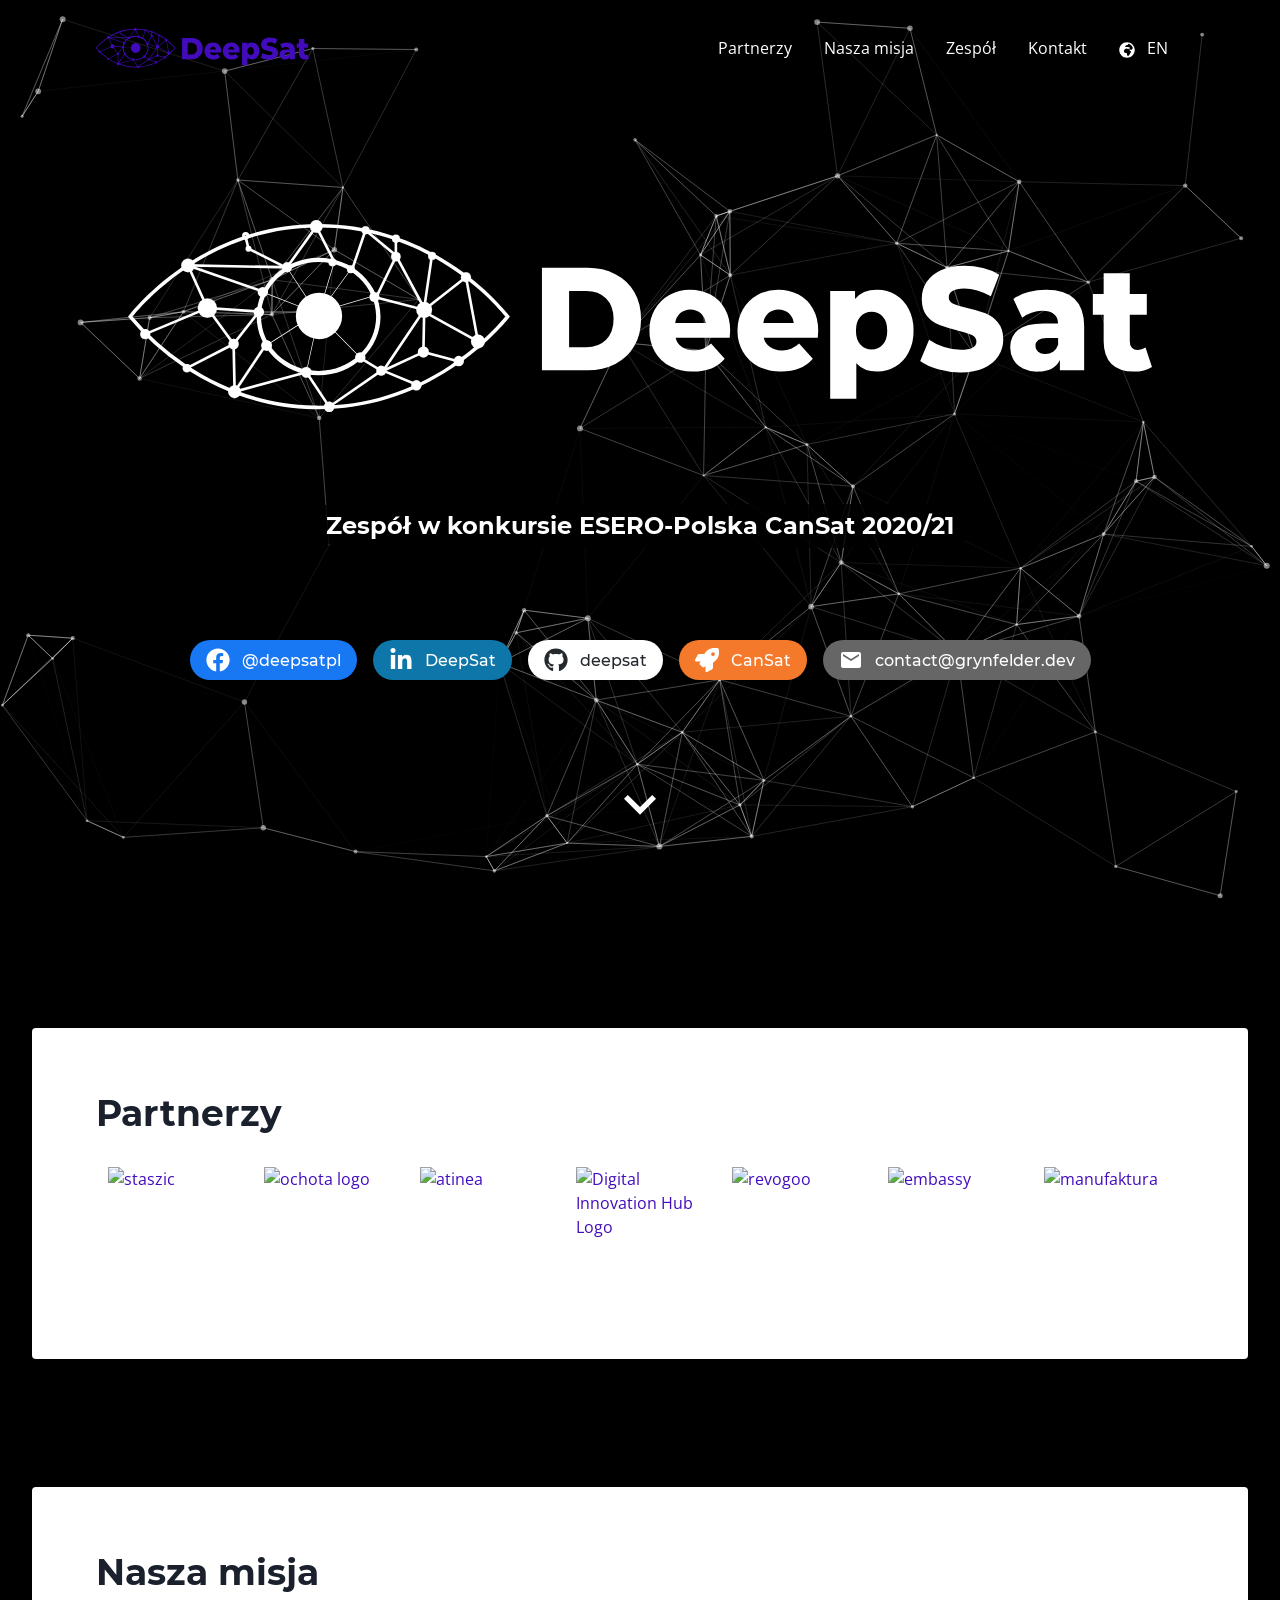
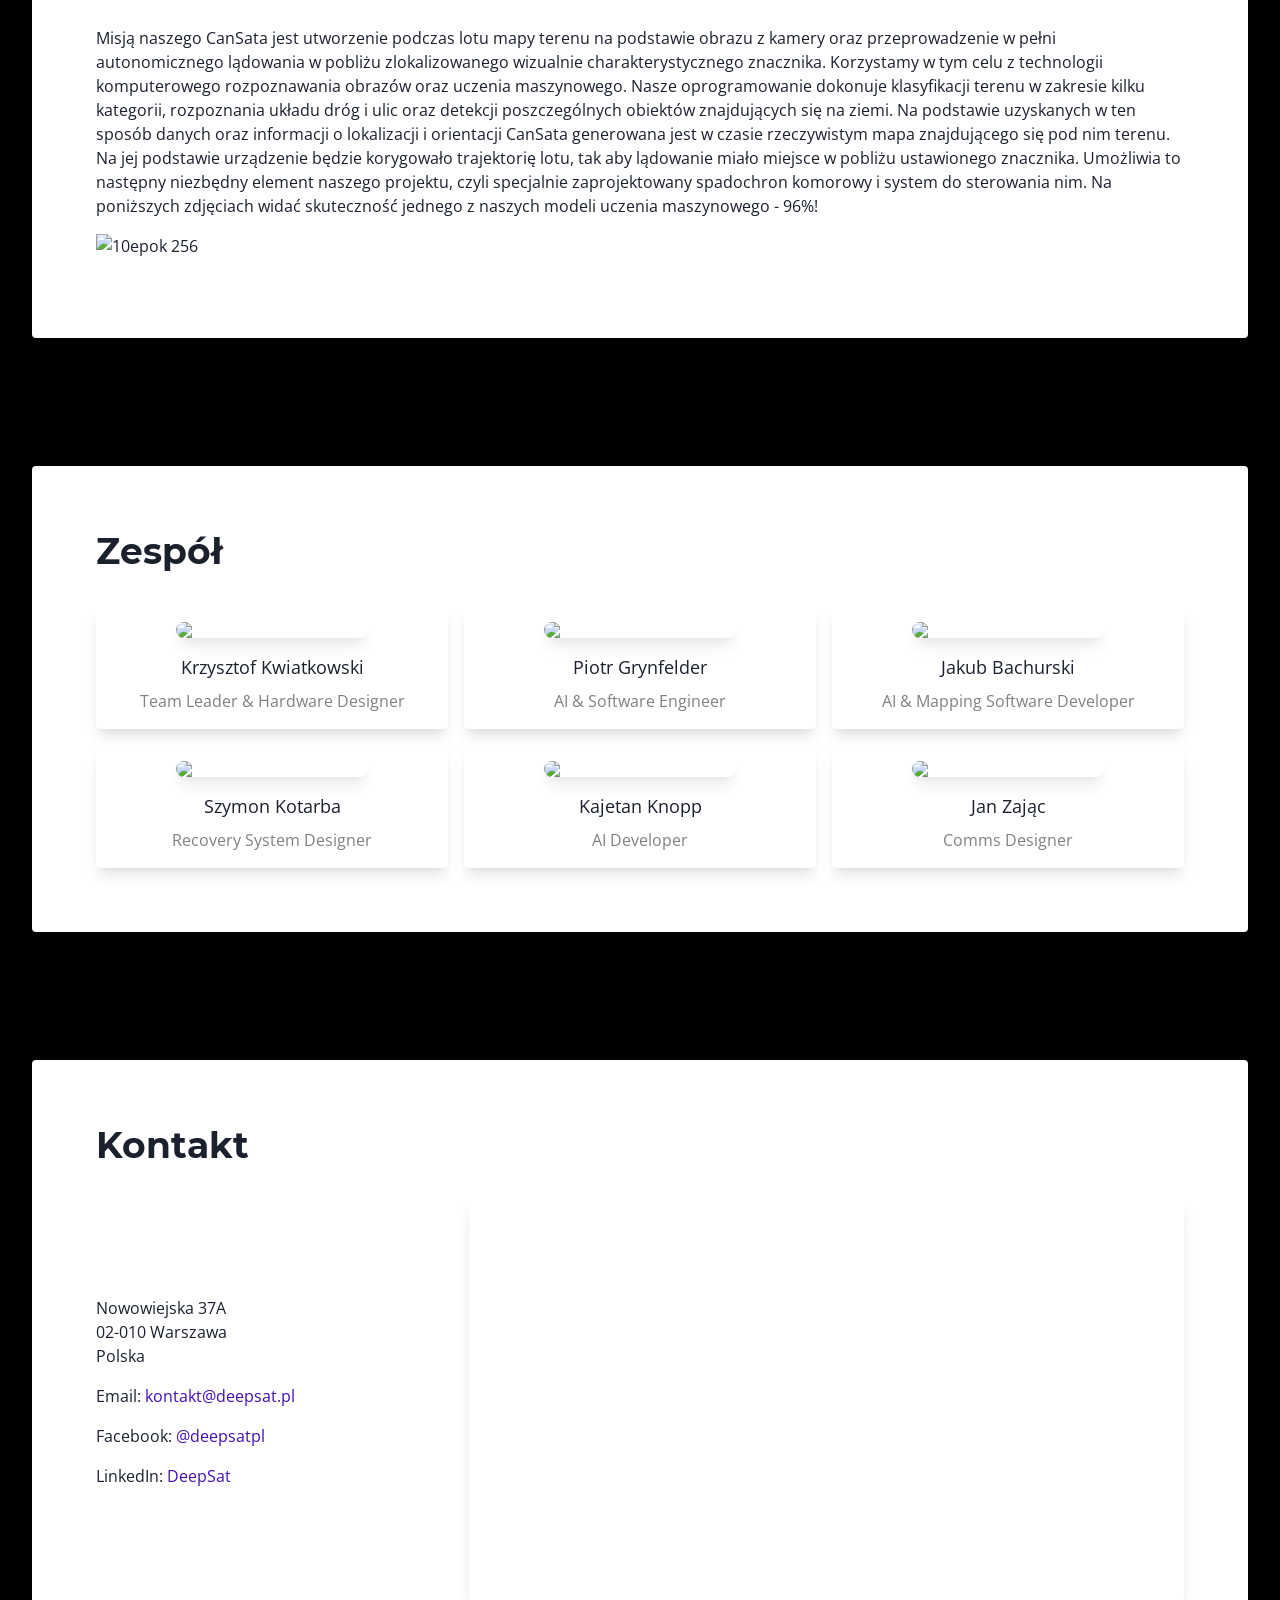
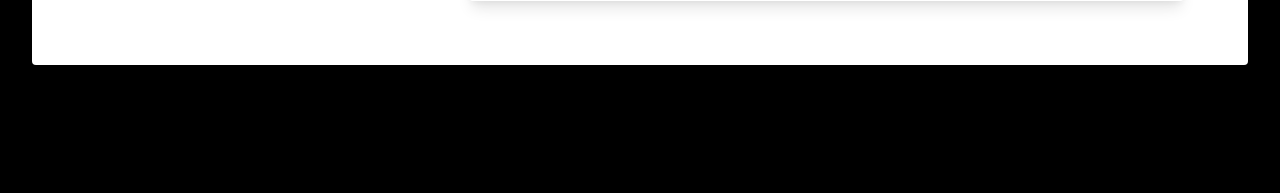
==== commit 418ce793: "Updates" ====
--- a/index.html
+++ b/index.html
@@ -1,4 +1,4 @@
-<!DOCTYPE html><html lang="pl-PL"><head><meta charSet="utf-8"/><meta http-equiv="x-ua-compatible" content="ie=edge"/><meta name="viewport" content="width=device-width, initial-scale=1, shrink-to-fit=no"/><style data-href="/styles.7ea051f9b6f2f9a0ebe3.css" data-identity="gatsby-global-css">@font-face{font-display:swap;font-family:Montserrat;font-style:normal;font-weight:400;src:url(/static/montserrat-cyrillic-ext-400-normal-be7c8d4bb41261280793d050d7750fa3.woff2) format("woff2"),url(/static/montserrat-all-400-normal-815a9e9ccfffa41179b2e78aa4ca3b79.woff) format("woff");unicode-range:U+0460-052f,U+1c80-1c88,U+20b4,U+2de0-2dff,U+a640-a69f,U+fe2e-fe2f}@font-face{font-display:swap;font-family:Montserrat;font-style:normal;font-weight:400;src:url(/static/montserrat-cyrillic-400-normal-78211743d72d9a04678dc64605d4d8d2.woff2) format("woff2"),url(/static/montserrat-all-400-normal-815a9e9ccfffa41179b2e78aa4ca3b79.woff) format("woff");unicode-range:U+0400-045f,U+0490-0491,U+04b0-04b1,U+2116}@font-face{font-display:swap;font-family:Montserrat;font-style:normal;font-weight:400;src:url([data-uri]) format("woff2"),url(/static/montserrat-all-400-normal-815a9e9ccfffa41179b2e78aa4ca3b79.woff) format("woff");unicode-range:U+0102-0103,U+0110-0111,U+0128-0129,U+0168-0169,U+01a0-01a1,U+01af-01b0,U+1ea0-1ef9,U+20ab}@font-face{font-display:swap;font-family:Montserrat;font-style:normal;font-weight:400;src:url(/static/montserrat-latin-ext-400-normal-cdad8f0d701035d895b72705ecf33d16.woff2) format("woff2"),url(/static/montserrat-all-400-normal-815a9e9ccfffa41179b2e78aa4ca3b79.woff) format("woff");unicode-range:U+0100-024f,U+0259,U+1e??,U+2020,U+20a0-20ab,U+20ad-20cf,U+2113,U+2c60-2c7f,U+a720-a7ff}@font-face{font-display:swap;font-family:Montserrat;font-style:normal;font-weight:400;src:url(/static/montserrat-latin-400-normal-b07bcc994632839adaff56a67b143cf1.woff2) format("woff2"),url(/static/montserrat-all-400-normal-815a9e9ccfffa41179b2e78aa4ca3b79.woff) format("woff");unicode-range:U+00??,U+0131,U+0152-0153,U+02bb-02bc,U+02c6,U+02da,U+02dc,U+2000-206f,U+2074,U+20ac,U+2122,U+2191,U+2193,U+2212,U+2215,U+feff,U+fffd}@font-face{font-display:swap;font-family:Montserrat;font-style:normal;font-weight:500;src:url(/static/montserrat-cyrillic-ext-500-normal-c080e80e4b61566e11ce0824c7ea172b.woff2) format("woff2"),url(/static/montserrat-all-500-normal-d8fc4e81f21e4dc0ae187118724cf5ce.woff) format("woff");unicode-range:U+0460-052f,U+1c80-1c88,U+20b4,U+2de0-2dff,U+a640-a69f,U+fe2e-fe2f}@font-face{font-display:swap;font-family:Montserrat;font-style:normal;font-weight:500;src:url(/static/montserrat-cyrillic-500-normal-7b5c079250216c51c47e19b021cb209a.woff2) format("woff2"),url(/static/montserrat-all-500-normal-d8fc4e81f21e4dc0ae187118724cf5ce.woff) format("woff");unicode-range:U+0400-045f,U+0490-0491,U+04b0-04b1,U+2116}@font-face{font-display:swap;font-family:Montserrat;font-style:normal;font-weight:500;src:url([data-uri]) format("woff2"),url(/static/montserrat-all-500-normal-d8fc4e81f21e4dc0ae187118724cf5ce.woff) format("woff");unicode-range:U+0102-0103,U+0110-0111,U+0128-0129,U+0168-0169,U+01a0-01a1,U+01af-01b0,U+1ea0-1ef9,U+20ab}@font-face{font-display:swap;font-family:Montserrat;font-style:normal;font-weight:500;src:url(/static/montserrat-latin-ext-500-normal-e387c2fdb3b30cba4067aef496de52f0.woff2) format("woff2"),url(/static/montserrat-all-500-normal-d8fc4e81f21e4dc0ae187118724cf5ce.woff) format("woff");unicode-range:U+0100-024f,U+0259,U+1e??,U+2020,U+20a0-20ab,U+20ad-20cf,U+2113,U+2c60-2c7f,U+a720-a7ff}@font-face{font-display:swap;font-family:Montserrat;font-style:normal;font-weight:500;src:url(/static/montserrat-latin-500-normal-ade7985dfab42940651537039e999ad9.woff2) format("woff2"),url(/static/montserrat-all-500-normal-d8fc4e81f21e4dc0ae187118724cf5ce.woff) format("woff");unicode-range:U+00??,U+0131,U+0152-0153,U+02bb-02bc,U+02c6,U+02da,U+02dc,U+2000-206f,U+2074,U+20ac,U+2122,U+2191,U+2193,U+2212,U+2215,U+feff,U+fffd}@font-face{font-display:swap;font-family:Montserrat;font-style:normal;font-weight:600;src:url(/static/montserrat-cyrillic-ext-600-normal-d09d56dc897332f1abfb0d8227385740.woff2) format("woff2"),url(/static/montserrat-all-600-normal-42295c4a8c499b8278f01e5c3d304927.woff) format("woff");unicode-range:U+0460-052f,U+1c80-1c88,U+20b4,U+2de0-2dff,U+a640-a69f,U+fe2e-fe2f}@font-face{font-display:swap;font-family:Montserrat;font-style:normal;font-weight:600;src:url(/static/montserrat-cyrillic-600-normal-4653fdd6fa4e613f4e954bb3aabec452.woff2) format("woff2"),url(/static/montserrat-all-600-normal-42295c4a8c499b8278f01e5c3d304927.woff) format("woff");unicode-range:U+0400-045f,U+0490-0491,U+04b0-04b1,U+2116}@font-face{font-display:swap;font-family:Montserrat;font-style:normal;font-weight:600;src:url([data-uri]) format("woff2"),url(/static/montserrat-all-600-normal-42295c4a8c499b8278f01e5c3d304927.woff) format("woff");unicode-range:U+0102-0103,U+0110-0111,U+0128-0129,U+0168-0169,U+01a0-01a1,U+01af-01b0,U+1ea0-1ef9,U+20ab}@font-face{font-display:swap;font-family:Montserrat;font-style:normal;font-weight:600;src:url(/static/montserrat-latin-ext-600-normal-9a4fe2341e6c60c5d11efd4ff47102dd.woff2) format("woff2"),url(/static/montserrat-all-600-normal-42295c4a8c499b8278f01e5c3d304927.woff) format("woff");unicode-range:U+0100-024f,U+0259,U+1e??,U+2020,U+20a0-20ab,U+20ad-20cf,U+2113,U+2c60-2c7f,U+a720-a7ff}@font-face{font-display:swap;font-family:Montserrat;font-style:normal;font-weight:600;src:url(/static/montserrat-latin-600-normal-597e201023bc6774c5351cf40371d596.woff2) format("woff2"),url(/static/montserrat-all-600-normal-42295c4a8c499b8278f01e5c3d304927.woff) format("woff");unicode-range:U+00??,U+0131,U+0152-0153,U+02bb-02bc,U+02c6,U+02da,U+02dc,U+2000-206f,U+2074,U+20ac,U+2122,U+2191,U+2193,U+2212,U+2215,U+feff,U+fffd}@font-face{font-display:swap;font-family:Montserrat;font-style:normal;font-weight:700;src:url(/static/montserrat-cyrillic-ext-700-normal-09e522af955272fe255fde6fac2f37a0.woff2) format("woff2"),url(/static/montserrat-all-700-normal-ed42f12c8204ea6029e6f4dcacea9ee0.woff) format("woff");unicode-range:U+0460-052f,U+1c80-1c88,U+20b4,U+2de0-2dff,U+a640-a69f,U+fe2e-fe2f}@font-face{font-display:swap;font-family:Montserrat;font-style:normal;font-weight:700;src:url(/static/montserrat-cyrillic-700-normal-a5e01c0959edbabd113bf8ab9bd0c80d.woff2) format("woff2"),url(/static/montserrat-all-700-normal-ed42f12c8204ea6029e6f4dcacea9ee0.woff) format("woff");unicode-range:U+0400-045f,U+0490-0491,U+04b0-04b1,U+2116}@font-face{font-display:swap;font-family:Montserrat;font-style:normal;font-weight:700;src:url([data-uri]) format("woff2"),url(/static/montserrat-all-700-normal-ed42f12c8204ea6029e6f4dcacea9ee0.woff) format("woff");unicode-range:U+0102-0103,U+0110-0111,U+0128-0129,U+0168-0169,U+01a0-01a1,U+01af-01b0,U+1ea0-1ef9,U+20ab}@font-face{font-display:swap;font-family:Montserrat;font-style:normal;font-weight:700;src:url(/static/montserrat-latin-ext-700-normal-19b7a747f4357056c5cdd203163c390b.woff2) format("woff2"),url(/static/montserrat-all-700-normal-ed42f12c8204ea6029e6f4dcacea9ee0.woff) format("woff");unicode-range:U+0100-024f,U+0259,U+1e??,U+2020,U+20a0-20ab,U+20ad-20cf,U+2113,U+2c60-2c7f,U+a720-a7ff}@font-face{font-display:swap;font-family:Montserrat;font-style:normal;font-weight:700;src:url(/static/montserrat-latin-700-normal-686bda13a6c973520c205d18ad0c404d.woff2) format("woff2"),url(/static/montserrat-all-700-normal-ed42f12c8204ea6029e6f4dcacea9ee0.woff) format("woff");unicode-range:U+00??,U+0131,U+0152-0153,U+02bb-02bc,U+02c6,U+02da,U+02dc,U+2000-206f,U+2074,U+20ac,U+2122,U+2191,U+2193,U+2212,U+2215,U+feff,U+fffd}@font-face{font-display:swap;font-family:Open Sans;font-style:normal;font-weight:400;src:url(/static/open-sans-cyrillic-ext-400-normal-432abaf385d938750963d74176d9f862.woff2) format("woff2"),url(/static/open-sans-all-400-normal-fd1a30188fbba33c197111853f7de9ab.woff) format("woff");unicode-range:U+0460-052f,U+1c80-1c88,U+20b4,U+2de0-2dff,U+a640-a69f,U+fe2e-fe2f}@font-face{font-display:swap;font-family:Open Sans;font-style:normal;font-weight:400;src:url(/static/open-sans-cyrillic-400-normal-8c8b009e2308cfd366740eca4d4eafa6.woff2) format("woff2"),url(/static/open-sans-all-400-normal-fd1a30188fbba33c197111853f7de9ab.woff) format("woff");unicode-range:U+0400-045f,U+0490-0491,U+04b0-04b1,U+2116}@font-face{font-display:swap;font-family:Open Sans;font-style:normal;font-weight:400;src:url([data-uri]) format("woff2"),url(/static/open-sans-all-400-normal-fd1a30188fbba33c197111853f7de9ab.woff) format("woff");unicode-range:U+1f??}@font-face{font-display:swap;font-family:Open Sans;font-style:normal;font-weight:400;src:url([data-uri]) format("woff2"),url(/static/open-sans-all-400-normal-fd1a30188fbba33c197111853f7de9ab.woff) format("woff");unicode-range:U+0370-03ff}@font-face{font-display:swap;font-family:Open Sans;font-style:normal;font-weight:400;src:url([data-uri]) format("woff2"),url(/static/open-sans-all-400-normal-fd1a30188fbba33c197111853f7de9ab.woff) format("woff");unicode-range:U+0590-05ff,U+20aa,U+25cc,U+fb1d-fb4f}@font-face{font-display:swap;font-family:Open Sans;font-style:normal;font-weight:400;src:url([data-uri]) format("woff2"),url(/static/open-sans-all-400-normal-fd1a30188fbba33c197111853f7de9ab.woff) format("woff");unicode-range:U+0102-0103,U+0110-0111,U+0128-0129,U+0168-0169,U+01a0-01a1,U+01af-01b0,U+1ea0-1ef9,U+20ab}@font-face{font-display:swap;font-family:Open Sans;font-style:normal;font-weight:400;src:url(/static/open-sans-latin-ext-400-normal-0950a0dbc206706736db7e470e257e77.woff2) format("woff2"),url(/static/open-sans-all-400-normal-fd1a30188fbba33c197111853f7de9ab.woff) format("woff");unicode-range:U+0100-024f,U+0259,U+1e??,U+2020,U+20a0-20ab,U+20ad-20cf,U+2113,U+2c60-2c7f,U+a720-a7ff}@font-face{font-display:swap;font-family:Open Sans;font-style:normal;font-weight:400;src:url(/static/open-sans-latin-400-normal-a2d02404d087c7c068d4266172a0933d.woff2) format("woff2"),url(/static/open-sans-all-400-normal-fd1a30188fbba33c197111853f7de9ab.woff) format("woff");unicode-range:U+00??,U+0131,U+0152-0153,U+02bb-02bc,U+02c6,U+02da,U+02dc,U+2000-206f,U+2074,U+20ac,U+2122,U+2191,U+2193,U+2212,U+2215,U+feff,U+fffd}@font-face{font-display:swap;font-family:Open Sans;font-style:normal;font-weight:700;src:url(/static/open-sans-cyrillic-ext-700-normal-3c59ade8b77934a45b30d8f4b6a83495.woff2) format("woff2"),url(/static/open-sans-all-700-normal-3499b9716301bd3c513c34b7c1e26c32.woff) format("woff");unicode-range:U+0460-052f,U+1c80-1c88,U+20b4,U+2de0-2dff,U+a640-a69f,U+fe2e-fe2f}@font-face{font-display:swap;font-family:Open Sans;font-style:normal;font-weight:700;src:url([data-uri]) format("woff2"),url(/static/open-sans-all-700-normal-3499b9716301bd3c513c34b7c1e26c32.woff) format("woff");unicode-range:U+0400-045f,U+0490-0491,U+04b0-04b1,U+2116}@font-face{font-display:swap;font-family:Open Sans;font-style:normal;font-weight:700;src:url([data-uri]) format("woff2"),url(/static/open-sans-all-700-normal-3499b9716301bd3c513c34b7c1e26c32.woff) format("woff");unicode-range:U+1f??}@font-face{font-display:swap;font-family:Open Sans;font-style:normal;font-weight:700;src:url([data-uri]) format("woff2"),url(/static/open-sans-all-700-normal-3499b9716301bd3c513c34b7c1e26c32.woff) format("woff");unicode-range:U+0370-03ff}@font-face{font-display:swap;font-family:Open Sans;font-style:normal;font-weight:700;src:url([data-uri]) format("woff2"),url(/static/open-sans-all-700-normal-3499b9716301bd3c513c34b7c1e26c32.woff) format("woff");unicode-range:U+0590-05ff,U+20aa,U+25cc,U+fb1d-fb4f}@font-face{font-display:swap;font-family:Open Sans;font-style:normal;font-weight:700;src:url([data-uri]) format("woff2"),url(/static/open-sans-all-700-normal-3499b9716301bd3c513c34b7c1e26c32.woff) format("woff");unicode-range:U+0102-0103,U+0110-0111,U+0128-0129,U+0168-0169,U+01a0-01a1,U+01af-01b0,U+1ea0-1ef9,U+20ab}@font-face{font-display:swap;font-family:Open Sans;font-style:normal;font-weight:700;src:url(/static/open-sans-latin-ext-700-normal-45e8e1ac313ddc44a97304a523fcd9a8.woff2) format("woff2"),url(/static/open-sans-all-700-normal-3499b9716301bd3c513c34b7c1e26c32.woff) format("woff");unicode-range:U+0100-024f,U+0259,U+1e??,U+2020,U+20a0-20ab,U+20ad-20cf,U+2113,U+2c60-2c7f,U+a720-a7ff}@font-face{font-display:swap;font-family:Open Sans;font-style:normal;font-weight:700;src:url(/static/open-sans-latin-700-normal-166dc5efb248e57520964b354e0b38bb.woff2) format("woff2"),url(/static/open-sans-all-700-normal-3499b9716301bd3c513c34b7c1e26c32.woff) format("woff");unicode-range:U+00??,U+0131,U+0152-0153,U+02bb-02bc,U+02c6,U+02da,U+02dc,U+2000-206f,U+2074,U+20ac,U+2122,U+2191,U+2193,U+2212,U+2215,U+feff,U+fffd}</style><meta name="generator" content="Gatsby 4.1.0"/><style>.gatsby-image-wrapper{position:relative;overflow:hidden}.gatsby-image-wrapper picture.object-fit-polyfill{position:static!important}.gatsby-image-wrapper img{bottom:0;height:100%;left:0;margin:0;max-width:none;padding:0;position:absolute;right:0;top:0;width:100%;object-fit:cover}.gatsby-image-wrapper [data-main-image]{opacity:0;transform:translateZ(0);transition:opacity .25s linear;will-change:opacity}.gatsby-image-wrapper-constrained{display:inline-block;vertical-align:top}</style><noscript><style>.gatsby-image-wrapper noscript [data-main-image]{opacity:1!important}.gatsby-image-wrapper [data-placeholder-image]{opacity:0!important}</style></noscript><script type="module">const e="undefined"!=typeof HTMLImageElement&&"loading"in HTMLImageElement.prototype;e&&document.body.addEventListener("load",(function(e){if(void 0===e.target.dataset.mainImage)return;if(void 0===e.target.dataset.gatsbyImageSsr)return;const t=e.target;let a=null,n=t;for(;null===a&&n;)void 0!==n.parentNode.dataset.gatsbyImageWrapper&&(a=n.parentNode),n=n.parentNode;const o=a.querySelector("[data-placeholder-image]"),r=new Image;r.src=t.currentSrc,r.decode().catch((()=>{})).then((()=>{t.style.opacity=1,o&&(o.style.opacity=0,o.style.transition="opacity 500ms linear")}))}),!0);</script><title data-react-helmet="true">DeepSat</title><link data-react-helmet="true" rel="alternate" hrefLang="x-default" href="https://deepsat.github.io"/><link data-react-helmet="true" rel="alternate" hrefLang="pl-PL" href="https://deepsat.github.io"/><link data-react-helmet="true" rel="alternate" hrefLang="en-GB" href="https://deepsat.github.io/en/"/><meta data-react-helmet="true" property="og:locale" content="pl_PL"/><meta data-react-helmet="true" property="og:locale:alternate" content="en_GB"/><link rel="sitemap" type="application/xml" href="/sitemap/sitemap-index.xml"/><link rel="icon" href="/favicon-32x32.png?v=e6d88854ad7c253dd382562ec9137b37" type="image/png"/><link rel="manifest" href="/manifest.webmanifest" crossorigin="anonymous"/><link rel="apple-touch-icon" sizes="48x48" href="/icons/icon-48x48.png?v=e6d88854ad7c253dd382562ec9137b37"/><link rel="apple-touch-icon" sizes="72x72" href="/icons/icon-72x72.png?v=e6d88854ad7c253dd382562ec9137b37"/><link rel="apple-touch-icon" sizes="96x96" href="/icons/icon-96x96.png?v=e6d88854ad7c253dd382562ec9137b37"/><link rel="apple-touch-icon" sizes="144x144" href="/icons/icon-144x144.png?v=e6d88854ad7c253dd382562ec9137b37"/><link rel="apple-touch-icon" sizes="192x192" href="/icons/icon-192x192.png?v=e6d88854ad7c253dd382562ec9137b37"/><link rel="apple-touch-icon" sizes="256x256" href="/icons/icon-256x256.png?v=e6d88854ad7c253dd382562ec9137b37"/><link rel="apple-touch-icon" sizes="384x384" href="/icons/icon-384x384.png?v=e6d88854ad7c253dd382562ec9137b37"/><link rel="apple-touch-icon" sizes="512x512" href="/icons/icon-512x512.png?v=e6d88854ad7c253dd382562ec9137b37"/><link as="script" rel="preload" href="/webpack-runtime-a2a8d710287f3c33a3b4.js"/><link as="script" rel="preload" href="/framework-94cb54f716d5faddf8b7.js"/><link as="script" rel="preload" href="/app-63eff6647494d910c1bb.js"/><link as="script" rel="preload" href="/252f366e-f17176c5643eb6200ca4.js"/><link as="script" rel="preload" href="/1bfc9850-9039303a6341c81fb6e8.js"/><link as="script" rel="preload" href="/component---src-pages-index-js-203da2c0467cb7ee168d.js"/><link as="fetch" rel="preload" href="/page-data/index/page-data.json" crossorigin="anonymous"/><link as="fetch" rel="preload" href="/page-data/sq/d/1239077767.json" crossorigin="anonymous"/><link as="fetch" rel="preload" href="/page-data/sq/d/3280999885.json" crossorigin="anonymous"/><link as="fetch" rel="preload" href="/page-data/app-data.json" crossorigin="anonymous"/></head><body><script>(function setScript(initialValue) {
+<!DOCTYPE html><html lang="pl-PL"><head><meta charSet="utf-8"/><meta http-equiv="x-ua-compatible" content="ie=edge"/><meta name="viewport" content="width=device-width, initial-scale=1, shrink-to-fit=no"/><style data-href="/styles.7ea051f9b6f2f9a0ebe3.css" data-identity="gatsby-global-css">@font-face{font-display:swap;font-family:Montserrat;font-style:normal;font-weight:400;src:url(/static/montserrat-cyrillic-ext-400-normal-be7c8d4bb41261280793d050d7750fa3.woff2) format("woff2"),url(/static/montserrat-all-400-normal-815a9e9ccfffa41179b2e78aa4ca3b79.woff) format("woff");unicode-range:U+0460-052f,U+1c80-1c88,U+20b4,U+2de0-2dff,U+a640-a69f,U+fe2e-fe2f}@font-face{font-display:swap;font-family:Montserrat;font-style:normal;font-weight:400;src:url(/static/montserrat-cyrillic-400-normal-78211743d72d9a04678dc64605d4d8d2.woff2) format("woff2"),url(/static/montserrat-all-400-normal-815a9e9ccfffa41179b2e78aa4ca3b79.woff) format("woff");unicode-range:U+0400-045f,U+0490-0491,U+04b0-04b1,U+2116}@font-face{font-display:swap;font-family:Montserrat;font-style:normal;font-weight:400;src:url([data-uri]) format("woff2"),url(/static/montserrat-all-400-normal-815a9e9ccfffa41179b2e78aa4ca3b79.woff) format("woff");unicode-range:U+0102-0103,U+0110-0111,U+0128-0129,U+0168-0169,U+01a0-01a1,U+01af-01b0,U+1ea0-1ef9,U+20ab}@font-face{font-display:swap;font-family:Montserrat;font-style:normal;font-weight:400;src:url(/static/montserrat-latin-ext-400-normal-cdad8f0d701035d895b72705ecf33d16.woff2) format("woff2"),url(/static/montserrat-all-400-normal-815a9e9ccfffa41179b2e78aa4ca3b79.woff) format("woff");unicode-range:U+0100-024f,U+0259,U+1e??,U+2020,U+20a0-20ab,U+20ad-20cf,U+2113,U+2c60-2c7f,U+a720-a7ff}@font-face{font-display:swap;font-family:Montserrat;font-style:normal;font-weight:400;src:url(/static/montserrat-latin-400-normal-b07bcc994632839adaff56a67b143cf1.woff2) format("woff2"),url(/static/montserrat-all-400-normal-815a9e9ccfffa41179b2e78aa4ca3b79.woff) format("woff");unicode-range:U+00??,U+0131,U+0152-0153,U+02bb-02bc,U+02c6,U+02da,U+02dc,U+2000-206f,U+2074,U+20ac,U+2122,U+2191,U+2193,U+2212,U+2215,U+feff,U+fffd}@font-face{font-display:swap;font-family:Montserrat;font-style:normal;font-weight:500;src:url(/static/montserrat-cyrillic-ext-500-normal-c080e80e4b61566e11ce0824c7ea172b.woff2) format("woff2"),url(/static/montserrat-all-500-normal-d8fc4e81f21e4dc0ae187118724cf5ce.woff) format("woff");unicode-range:U+0460-052f,U+1c80-1c88,U+20b4,U+2de0-2dff,U+a640-a69f,U+fe2e-fe2f}@font-face{font-display:swap;font-family:Montserrat;font-style:normal;font-weight:500;src:url(/static/montserrat-cyrillic-500-normal-7b5c079250216c51c47e19b021cb209a.woff2) format("woff2"),url(/static/montserrat-all-500-normal-d8fc4e81f21e4dc0ae187118724cf5ce.woff) format("woff");unicode-range:U+0400-045f,U+0490-0491,U+04b0-04b1,U+2116}@font-face{font-display:swap;font-family:Montserrat;font-style:normal;font-weight:500;src:url([data-uri]) format("woff2"),url(/static/montserrat-all-500-normal-d8fc4e81f21e4dc0ae187118724cf5ce.woff) format("woff");unicode-range:U+0102-0103,U+0110-0111,U+0128-0129,U+0168-0169,U+01a0-01a1,U+01af-01b0,U+1ea0-1ef9,U+20ab}@font-face{font-display:swap;font-family:Montserrat;font-style:normal;font-weight:500;src:url(/static/montserrat-latin-ext-500-normal-e387c2fdb3b30cba4067aef496de52f0.woff2) format("woff2"),url(/static/montserrat-all-500-normal-d8fc4e81f21e4dc0ae187118724cf5ce.woff) format("woff");unicode-range:U+0100-024f,U+0259,U+1e??,U+2020,U+20a0-20ab,U+20ad-20cf,U+2113,U+2c60-2c7f,U+a720-a7ff}@font-face{font-display:swap;font-family:Montserrat;font-style:normal;font-weight:500;src:url(/static/montserrat-latin-500-normal-ade7985dfab42940651537039e999ad9.woff2) format("woff2"),url(/static/montserrat-all-500-normal-d8fc4e81f21e4dc0ae187118724cf5ce.woff) format("woff");unicode-range:U+00??,U+0131,U+0152-0153,U+02bb-02bc,U+02c6,U+02da,U+02dc,U+2000-206f,U+2074,U+20ac,U+2122,U+2191,U+2193,U+2212,U+2215,U+feff,U+fffd}@font-face{font-display:swap;font-family:Montserrat;font-style:normal;font-weight:600;src:url(/static/montserrat-cyrillic-ext-600-normal-d09d56dc897332f1abfb0d8227385740.woff2) format("woff2"),url(/static/montserrat-all-600-normal-42295c4a8c499b8278f01e5c3d304927.woff) format("woff");unicode-range:U+0460-052f,U+1c80-1c88,U+20b4,U+2de0-2dff,U+a640-a69f,U+fe2e-fe2f}@font-face{font-display:swap;font-family:Montserrat;font-style:normal;font-weight:600;src:url(/static/montserrat-cyrillic-600-normal-4653fdd6fa4e613f4e954bb3aabec452.woff2) format("woff2"),url(/static/montserrat-all-600-normal-42295c4a8c499b8278f01e5c3d304927.woff) format("woff");unicode-range:U+0400-045f,U+0490-0491,U+04b0-04b1,U+2116}@font-face{font-display:swap;font-family:Montserrat;font-style:normal;font-weight:600;src:url([data-uri]) format("woff2"),url(/static/montserrat-all-600-normal-42295c4a8c499b8278f01e5c3d304927.woff) format("woff");unicode-range:U+0102-0103,U+0110-0111,U+0128-0129,U+0168-0169,U+01a0-01a1,U+01af-01b0,U+1ea0-1ef9,U+20ab}@font-face{font-display:swap;font-family:Montserrat;font-style:normal;font-weight:600;src:url(/static/montserrat-latin-ext-600-normal-9a4fe2341e6c60c5d11efd4ff47102dd.woff2) format("woff2"),url(/static/montserrat-all-600-normal-42295c4a8c499b8278f01e5c3d304927.woff) format("woff");unicode-range:U+0100-024f,U+0259,U+1e??,U+2020,U+20a0-20ab,U+20ad-20cf,U+2113,U+2c60-2c7f,U+a720-a7ff}@font-face{font-display:swap;font-family:Montserrat;font-style:normal;font-weight:600;src:url(/static/montserrat-latin-600-normal-597e201023bc6774c5351cf40371d596.woff2) format("woff2"),url(/static/montserrat-all-600-normal-42295c4a8c499b8278f01e5c3d304927.woff) format("woff");unicode-range:U+00??,U+0131,U+0152-0153,U+02bb-02bc,U+02c6,U+02da,U+02dc,U+2000-206f,U+2074,U+20ac,U+2122,U+2191,U+2193,U+2212,U+2215,U+feff,U+fffd}@font-face{font-display:swap;font-family:Montserrat;font-style:normal;font-weight:700;src:url(/static/montserrat-cyrillic-ext-700-normal-09e522af955272fe255fde6fac2f37a0.woff2) format("woff2"),url(/static/montserrat-all-700-normal-ed42f12c8204ea6029e6f4dcacea9ee0.woff) format("woff");unicode-range:U+0460-052f,U+1c80-1c88,U+20b4,U+2de0-2dff,U+a640-a69f,U+fe2e-fe2f}@font-face{font-display:swap;font-family:Montserrat;font-style:normal;font-weight:700;src:url(/static/montserrat-cyrillic-700-normal-a5e01c0959edbabd113bf8ab9bd0c80d.woff2) format("woff2"),url(/static/montserrat-all-700-normal-ed42f12c8204ea6029e6f4dcacea9ee0.woff) format("woff");unicode-range:U+0400-045f,U+0490-0491,U+04b0-04b1,U+2116}@font-face{font-display:swap;font-family:Montserrat;font-style:normal;font-weight:700;src:url([data-uri]) format("woff2"),url(/static/montserrat-all-700-normal-ed42f12c8204ea6029e6f4dcacea9ee0.woff) format("woff");unicode-range:U+0102-0103,U+0110-0111,U+0128-0129,U+0168-0169,U+01a0-01a1,U+01af-01b0,U+1ea0-1ef9,U+20ab}@font-face{font-display:swap;font-family:Montserrat;font-style:normal;font-weight:700;src:url(/static/montserrat-latin-ext-700-normal-19b7a747f4357056c5cdd203163c390b.woff2) format("woff2"),url(/static/montserrat-all-700-normal-ed42f12c8204ea6029e6f4dcacea9ee0.woff) format("woff");unicode-range:U+0100-024f,U+0259,U+1e??,U+2020,U+20a0-20ab,U+20ad-20cf,U+2113,U+2c60-2c7f,U+a720-a7ff}@font-face{font-display:swap;font-family:Montserrat;font-style:normal;font-weight:700;src:url(/static/montserrat-latin-700-normal-686bda13a6c973520c205d18ad0c404d.woff2) format("woff2"),url(/static/montserrat-all-700-normal-ed42f12c8204ea6029e6f4dcacea9ee0.woff) format("woff");unicode-range:U+00??,U+0131,U+0152-0153,U+02bb-02bc,U+02c6,U+02da,U+02dc,U+2000-206f,U+2074,U+20ac,U+2122,U+2191,U+2193,U+2212,U+2215,U+feff,U+fffd}@font-face{font-display:swap;font-family:Open Sans;font-style:normal;font-weight:400;src:url(/static/open-sans-cyrillic-ext-400-normal-432abaf385d938750963d74176d9f862.woff2) format("woff2"),url(/static/open-sans-all-400-normal-fd1a30188fbba33c197111853f7de9ab.woff) format("woff");unicode-range:U+0460-052f,U+1c80-1c88,U+20b4,U+2de0-2dff,U+a640-a69f,U+fe2e-fe2f}@font-face{font-display:swap;font-family:Open Sans;font-style:normal;font-weight:400;src:url(/static/open-sans-cyrillic-400-normal-8c8b009e2308cfd366740eca4d4eafa6.woff2) format("woff2"),url(/static/open-sans-all-400-normal-fd1a30188fbba33c197111853f7de9ab.woff) format("woff");unicode-range:U+0400-045f,U+0490-0491,U+04b0-04b1,U+2116}@font-face{font-display:swap;font-family:Open Sans;font-style:normal;font-weight:400;src:url([data-uri]) format("woff2"),url(/static/open-sans-all-400-normal-fd1a30188fbba33c197111853f7de9ab.woff) format("woff");unicode-range:U+1f??}@font-face{font-display:swap;font-family:Open Sans;font-style:normal;font-weight:400;src:url([data-uri]) format("woff2"),url(/static/open-sans-all-400-normal-fd1a30188fbba33c197111853f7de9ab.woff) format("woff");unicode-range:U+0370-03ff}@font-face{font-display:swap;font-family:Open Sans;font-style:normal;font-weight:400;src:url([data-uri]) format("woff2"),url(/static/open-sans-all-400-normal-fd1a30188fbba33c197111853f7de9ab.woff) format("woff");unicode-range:U+0590-05ff,U+20aa,U+25cc,U+fb1d-fb4f}@font-face{font-display:swap;font-family:Open Sans;font-style:normal;font-weight:400;src:url([data-uri]) format("woff2"),url(/static/open-sans-all-400-normal-fd1a30188fbba33c197111853f7de9ab.woff) format("woff");unicode-range:U+0102-0103,U+0110-0111,U+0128-0129,U+0168-0169,U+01a0-01a1,U+01af-01b0,U+1ea0-1ef9,U+20ab}@font-face{font-display:swap;font-family:Open Sans;font-style:normal;font-weight:400;src:url(/static/open-sans-latin-ext-400-normal-0950a0dbc206706736db7e470e257e77.woff2) format("woff2"),url(/static/open-sans-all-400-normal-fd1a30188fbba33c197111853f7de9ab.woff) format("woff");unicode-range:U+0100-024f,U+0259,U+1e??,U+2020,U+20a0-20ab,U+20ad-20cf,U+2113,U+2c60-2c7f,U+a720-a7ff}@font-face{font-display:swap;font-family:Open Sans;font-style:normal;font-weight:400;src:url(/static/open-sans-latin-400-normal-a2d02404d087c7c068d4266172a0933d.woff2) format("woff2"),url(/static/open-sans-all-400-normal-fd1a30188fbba33c197111853f7de9ab.woff) format("woff");unicode-range:U+00??,U+0131,U+0152-0153,U+02bb-02bc,U+02c6,U+02da,U+02dc,U+2000-206f,U+2074,U+20ac,U+2122,U+2191,U+2193,U+2212,U+2215,U+feff,U+fffd}@font-face{font-display:swap;font-family:Open Sans;font-style:normal;font-weight:700;src:url(/static/open-sans-cyrillic-ext-700-normal-3c59ade8b77934a45b30d8f4b6a83495.woff2) format("woff2"),url(/static/open-sans-all-700-normal-3499b9716301bd3c513c34b7c1e26c32.woff) format("woff");unicode-range:U+0460-052f,U+1c80-1c88,U+20b4,U+2de0-2dff,U+a640-a69f,U+fe2e-fe2f}@font-face{font-display:swap;font-family:Open Sans;font-style:normal;font-weight:700;src:url([data-uri]) format("woff2"),url(/static/open-sans-all-700-normal-3499b9716301bd3c513c34b7c1e26c32.woff) format("woff");unicode-range:U+0400-045f,U+0490-0491,U+04b0-04b1,U+2116}@font-face{font-display:swap;font-family:Open Sans;font-style:normal;font-weight:700;src:url([data-uri]) format("woff2"),url(/static/open-sans-all-700-normal-3499b9716301bd3c513c34b7c1e26c32.woff) format("woff");unicode-range:U+1f??}@font-face{font-display:swap;font-family:Open Sans;font-style:normal;font-weight:700;src:url([data-uri]) format("woff2"),url(/static/open-sans-all-700-normal-3499b9716301bd3c513c34b7c1e26c32.woff) format("woff");unicode-range:U+0370-03ff}@font-face{font-display:swap;font-family:Open Sans;font-style:normal;font-weight:700;src:url([data-uri]) format("woff2"),url(/static/open-sans-all-700-normal-3499b9716301bd3c513c34b7c1e26c32.woff) format("woff");unicode-range:U+0590-05ff,U+20aa,U+25cc,U+fb1d-fb4f}@font-face{font-display:swap;font-family:Open Sans;font-style:normal;font-weight:700;src:url([data-uri]) format("woff2"),url(/static/open-sans-all-700-normal-3499b9716301bd3c513c34b7c1e26c32.woff) format("woff");unicode-range:U+0102-0103,U+0110-0111,U+0128-0129,U+0168-0169,U+01a0-01a1,U+01af-01b0,U+1ea0-1ef9,U+20ab}@font-face{font-display:swap;font-family:Open Sans;font-style:normal;font-weight:700;src:url(/static/open-sans-latin-ext-700-normal-45e8e1ac313ddc44a97304a523fcd9a8.woff2) format("woff2"),url(/static/open-sans-all-700-normal-3499b9716301bd3c513c34b7c1e26c32.woff) format("woff");unicode-range:U+0100-024f,U+0259,U+1e??,U+2020,U+20a0-20ab,U+20ad-20cf,U+2113,U+2c60-2c7f,U+a720-a7ff}@font-face{font-display:swap;font-family:Open Sans;font-style:normal;font-weight:700;src:url(/static/open-sans-latin-700-normal-166dc5efb248e57520964b354e0b38bb.woff2) format("woff2"),url(/static/open-sans-all-700-normal-3499b9716301bd3c513c34b7c1e26c32.woff) format("woff");unicode-range:U+00??,U+0131,U+0152-0153,U+02bb-02bc,U+02c6,U+02da,U+02dc,U+2000-206f,U+2074,U+20ac,U+2122,U+2191,U+2193,U+2212,U+2215,U+feff,U+fffd}</style><meta name="generator" content="Gatsby 4.1.0"/><style>.gatsby-image-wrapper{position:relative;overflow:hidden}.gatsby-image-wrapper picture.object-fit-polyfill{position:static!important}.gatsby-image-wrapper img{bottom:0;height:100%;left:0;margin:0;max-width:none;padding:0;position:absolute;right:0;top:0;width:100%;object-fit:cover}.gatsby-image-wrapper [data-main-image]{opacity:0;transform:translateZ(0);transition:opacity .25s linear;will-change:opacity}.gatsby-image-wrapper-constrained{display:inline-block;vertical-align:top}</style><noscript><style>.gatsby-image-wrapper noscript [data-main-image]{opacity:1!important}.gatsby-image-wrapper [data-placeholder-image]{opacity:0!important}</style></noscript><script type="module">const e="undefined"!=typeof HTMLImageElement&&"loading"in HTMLImageElement.prototype;e&&document.body.addEventListener("load",(function(e){if(void 0===e.target.dataset.mainImage)return;if(void 0===e.target.dataset.gatsbyImageSsr)return;const t=e.target;let a=null,n=t;for(;null===a&&n;)void 0!==n.parentNode.dataset.gatsbyImageWrapper&&(a=n.parentNode),n=n.parentNode;const o=a.querySelector("[data-placeholder-image]"),r=new Image;r.src=t.currentSrc,r.decode().catch((()=>{})).then((()=>{t.style.opacity=1,o&&(o.style.opacity=0,o.style.transition="opacity 500ms linear")}))}),!0);</script><title data-react-helmet="true">DeepSat</title><link data-react-helmet="true" rel="alternate" hrefLang="x-default" href="https://deepsat.github.io"/><link data-react-helmet="true" rel="alternate" hrefLang="pl-PL" href="https://deepsat.github.io"/><link data-react-helmet="true" rel="alternate" hrefLang="en-GB" href="https://deepsat.github.io/en/"/><meta data-react-helmet="true" property="og:locale" content="pl_PL"/><meta data-react-helmet="true" property="og:locale:alternate" content="en_GB"/><link rel="sitemap" type="application/xml" href="/sitemap/sitemap-index.xml"/><link rel="icon" href="/favicon-32x32.png?v=e6d88854ad7c253dd382562ec9137b37" type="image/png"/><link rel="manifest" href="/manifest.webmanifest" crossorigin="anonymous"/><link rel="apple-touch-icon" sizes="48x48" href="/icons/icon-48x48.png?v=e6d88854ad7c253dd382562ec9137b37"/><link rel="apple-touch-icon" sizes="72x72" href="/icons/icon-72x72.png?v=e6d88854ad7c253dd382562ec9137b37"/><link rel="apple-touch-icon" sizes="96x96" href="/icons/icon-96x96.png?v=e6d88854ad7c253dd382562ec9137b37"/><link rel="apple-touch-icon" sizes="144x144" href="/icons/icon-144x144.png?v=e6d88854ad7c253dd382562ec9137b37"/><link rel="apple-touch-icon" sizes="192x192" href="/icons/icon-192x192.png?v=e6d88854ad7c253dd382562ec9137b37"/><link rel="apple-touch-icon" sizes="256x256" href="/icons/icon-256x256.png?v=e6d88854ad7c253dd382562ec9137b37"/><link rel="apple-touch-icon" sizes="384x384" href="/icons/icon-384x384.png?v=e6d88854ad7c253dd382562ec9137b37"/><link rel="apple-touch-icon" sizes="512x512" href="/icons/icon-512x512.png?v=e6d88854ad7c253dd382562ec9137b37"/><link as="script" rel="preload" href="/webpack-runtime-1e08931ca6feb3390884.js"/><link as="script" rel="preload" href="/framework-94cb54f716d5faddf8b7.js"/><link as="script" rel="preload" href="/app-9a927bacdac0b07b6020.js"/><link as="script" rel="preload" href="/252f366e-f17176c5643eb6200ca4.js"/><link as="script" rel="preload" href="/1bfc9850-9039303a6341c81fb6e8.js"/><link as="script" rel="preload" href="/component---src-pages-index-js-83263f15d8f1343af95f.js"/><link as="fetch" rel="preload" href="/page-data/index/page-data.json" crossorigin="anonymous"/><link as="fetch" rel="preload" href="/page-data/sq/d/1239077767.json" crossorigin="anonymous"/><link as="fetch" rel="preload" href="/page-data/sq/d/3280999885.json" crossorigin="anonymous"/><link as="fetch" rel="preload" href="/page-data/app-data.json" crossorigin="anonymous"/></head><body><script>(function setScript(initialValue) {
   var mql = window.matchMedia("(prefers-color-scheme: dark)");
   var systemPreference = mql.matches ? "dark" : "light";
   var persistedPreference;
@@ -22,7 +22,7 @@
     var root = document.documentElement;
     root.style.setProperty("--chakra-ui-color-mode", colorMode);
   }
-})('light')</script><div id="___gatsby"><style data-emotion="css-global 1d0aa1m">:host,:root{--chakra-ring-inset:var(--chakra-empty,/*!*/ /*!*/);--chakra-ring-offset-width:0px;--chakra-ring-offset-color:#fff;--chakra-ring-color:rgba(66, 153, 225, 0.6);--chakra-ring-offset-shadow:0 0 #0000;--chakra-ring-shadow:0 0 #0000;--chakra-space-x-reverse:0;--chakra-space-y-reverse:0;--chakra-colors-transparent:transparent;--chakra-colors-current:currentColor;--chakra-colors-black:#000000;--chakra-colors-white:#FFFFFF;--chakra-colors-whiteAlpha-50:rgba(255, 255, 255, 0.04);--chakra-colors-whiteAlpha-100:rgba(255, 255, 255, 0.06);--chakra-colors-whiteAlpha-200:rgba(255, 255, 255, 0.08);--chakra-colors-whiteAlpha-300:rgba(255, 255, 255, 0.16);--chakra-colors-whiteAlpha-400:rgba(255, 255, 255, 0.24);--chakra-colors-whiteAlpha-500:rgba(255, 255, 255, 0.36);--chakra-colors-whiteAlpha-600:rgba(255, 255, 255, 0.48);--chakra-colors-whiteAlpha-700:rgba(255, 255, 255, 0.64);--chakra-colors-whiteAlpha-800:rgba(255, 255, 255, 0.80);--chakra-colors-whiteAlpha-900:rgba(255, 255, 255, 0.92);--chakra-colors-blackAlpha-50:rgba(0, 0, 0, 0.04);--chakra-colors-blackAlpha-100:rgba(0, 0, 0, 0.06);--chakra-colors-blackAlpha-200:rgba(0, 0, 0, 0.08);--chakra-colors-blackAlpha-300:rgba(0, 0, 0, 0.16);--chakra-colors-blackAlpha-400:rgba(0, 0, 0, 0.24);--chakra-colors-blackAlpha-500:rgba(0, 0, 0, 0.36);--chakra-colors-blackAlpha-600:rgba(0, 0, 0, 0.48);--chakra-colors-blackAlpha-700:rgba(0, 0, 0, 0.64);--chakra-colors-blackAlpha-800:rgba(0, 0, 0, 0.80);--chakra-colors-blackAlpha-900:rgba(0, 0, 0, 0.92);--chakra-colors-gray-50:#F7FAFC;--chakra-colors-gray-100:#EDF2F7;--chakra-colors-gray-200:#E2E8F0;--chakra-colors-gray-300:#CBD5E0;--chakra-colors-gray-400:#A0AEC0;--chakra-colors-gray-500:#718096;--chakra-colors-gray-600:#4A5568;--chakra-colors-gray-700:#2D3748;--chakra-colors-gray-800:#1A202C;--chakra-colors-gray-900:#171923;--chakra-colors-red-50:#FFF5F5;--chakra-colors-red-100:#FED7D7;--chakra-colors-red-200:#FEB2B2;--chakra-colors-red-300:#FC8181;--chakra-colors-red-400:#F56565;--chakra-colors-red-500:#E53E3E;--chakra-colors-red-600:#C53030;--chakra-colors-red-700:#9B2C2C;--chakra-colors-red-800:#822727;--chakra-colors-red-900:#63171B;--chakra-colors-orange-50:#FFFAF0;--chakra-colors-orange-100:#FEEBC8;--chakra-colors-orange-200:#FBD38D;--chakra-colors-orange-300:#F6AD55;--chakra-colors-orange-400:#ED8936;--chakra-colors-orange-500:#DD6B20;--chakra-colors-orange-600:#C05621;--chakra-colors-orange-700:#9C4221;--chakra-colors-orange-800:#7B341E;--chakra-colors-orange-900:#652B19;--chakra-colors-yellow-50:#FFFFF0;--chakra-colors-yellow-100:#FEFCBF;--chakra-colors-yellow-200:#FAF089;--chakra-colors-yellow-300:#F6E05E;--chakra-colors-yellow-400:#ECC94B;--chakra-colors-yellow-500:#D69E2E;--chakra-colors-yellow-600:#B7791F;--chakra-colors-yellow-700:#975A16;--chakra-colors-yellow-800:#744210;--chakra-colors-yellow-900:#5F370E;--chakra-colors-green-50:#F0FFF4;--chakra-colors-green-100:#C6F6D5;--chakra-colors-green-200:#9AE6B4;--chakra-colors-green-300:#68D391;--chakra-colors-green-400:#48BB78;--chakra-colors-green-500:#38A169;--chakra-colors-green-600:#2F855A;--chakra-colors-green-700:#276749;--chakra-colors-green-800:#22543D;--chakra-colors-green-900:#1C4532;--chakra-colors-teal-50:#E6FFFA;--chakra-colors-teal-100:#B2F5EA;--chakra-colors-teal-200:#81E6D9;--chakra-colors-teal-300:#4FD1C5;--chakra-colors-teal-400:#38B2AC;--chakra-colors-teal-500:#319795;--chakra-colors-teal-600:#2C7A7B;--chakra-colors-teal-700:#285E61;--chakra-colors-teal-800:#234E52;--chakra-colors-teal-900:#1D4044;--chakra-colors-blue-50:#ebf8ff;--chakra-colors-blue-100:#bee3f8;--chakra-colors-blue-200:#90cdf4;--chakra-colors-blue-300:#63b3ed;--chakra-colors-blue-400:#4299e1;--chakra-colors-blue-500:#3182ce;--chakra-colors-blue-600:#2b6cb0;--chakra-colors-blue-700:#2c5282;--chakra-colors-blue-800:#2a4365;--chakra-colors-blue-900:#1A365D;--chakra-colors-cyan-50:#EDFDFD;--chakra-colors-cyan-100:#C4F1F9;--chakra-colors-cyan-200:#9DECF9;--chakra-colors-cyan-300:#76E4F7;--chakra-colors-cyan-400:#0BC5EA;--chakra-colors-cyan-500:#00B5D8;--chakra-colors-cyan-600:#00A3C4;--chakra-colors-cyan-700:#0987A0;--chakra-colors-cyan-800:#086F83;--chakra-colors-cyan-900:#065666;--chakra-colors-purple-50:#FAF5FF;--chakra-colors-purple-100:#E9D8FD;--chakra-colors-purple-200:#D6BCFA;--chakra-colors-purple-300:#B794F4;--chakra-colors-purple-400:#9F7AEA;--chakra-colors-purple-500:#805AD5;--chakra-colors-purple-600:#6B46C1;--chakra-colors-purple-700:#553C9A;--chakra-colors-purple-800:#44337A;--chakra-colors-purple-900:#322659;--chakra-colors-pink-50:#FFF5F7;--chakra-colors-pink-100:#FED7E2;--chakra-colors-pink-200:#FBB6CE;--chakra-colors-pink-300:#F687B3;--chakra-colors-pink-400:#ED64A6;--chakra-colors-pink-500:#D53F8C;--chakra-colors-pink-600:#B83280;--chakra-colors-pink-700:#97266D;--chakra-colors-pink-800:#702459;--chakra-colors-pink-900:#521B41;--chakra-colors-linkedin-50:#E8F4F9;--chakra-colors-linkedin-100:#CFEDFB;--chakra-colors-linkedin-200:#9BDAF3;--chakra-colors-linkedin-300:#68C7EC;--chakra-colors-linkedin-400:#34B3E4;--chakra-colors-linkedin-500:#00A0DC;--chakra-colors-linkedin-600:#008CC9;--chakra-colors-linkedin-700:#0077B5;--chakra-colors-linkedin-800:#005E93;--chakra-colors-linkedin-900:#004471;--chakra-colors-facebook-50:#E8F4F9;--chakra-colors-facebook-100:#D9DEE9;--chakra-colors-facebook-200:#B7C2DA;--chakra-colors-facebook-300:#6482C0;--chakra-colors-facebook-400:#4267B2;--chakra-colors-facebook-500:#385898;--chakra-colors-facebook-600:#314E89;--chakra-colors-facebook-700:#29487D;--chakra-colors-facebook-800:#223B67;--chakra-colors-facebook-900:#1E355B;--chakra-colors-messenger-50:#D0E6FF;--chakra-colors-messenger-100:#B9DAFF;--chakra-colors-messenger-200:#A2CDFF;--chakra-colors-messenger-300:#7AB8FF;--chakra-colors-messenger-400:#2E90FF;--chakra-colors-messenger-500:#0078FF;--chakra-colors-messenger-600:#0063D1;--chakra-colors-messenger-700:#0052AC;--chakra-colors-messenger-800:#003C7E;--chakra-colors-messenger-900:#002C5C;--chakra-colors-whatsapp-50:#dffeec;--chakra-colors-whatsapp-100:#b9f5d0;--chakra-colors-whatsapp-200:#90edb3;--chakra-colors-whatsapp-300:#65e495;--chakra-colors-whatsapp-400:#3cdd78;--chakra-colors-whatsapp-500:#22c35e;--chakra-colors-whatsapp-600:#179848;--chakra-colors-whatsapp-700:#0c6c33;--chakra-colors-whatsapp-800:#01421c;--chakra-colors-whatsapp-900:#001803;--chakra-colors-twitter-50:#E5F4FD;--chakra-colors-twitter-100:#C8E9FB;--chakra-colors-twitter-200:#A8DCFA;--chakra-colors-twitter-300:#83CDF7;--chakra-colors-twitter-400:#57BBF5;--chakra-colors-twitter-500:#1DA1F2;--chakra-colors-twitter-600:#1A94DA;--chakra-colors-twitter-700:#1681BF;--chakra-colors-twitter-800:#136B9E;--chakra-colors-twitter-900:#0D4D71;--chakra-colors-telegram-50:#E3F2F9;--chakra-colors-telegram-100:#C5E4F3;--chakra-colors-telegram-200:#A2D4EC;--chakra-colors-telegram-300:#7AC1E4;--chakra-colors-telegram-400:#47A9DA;--chakra-colors-telegram-500:#0088CC;--chakra-colors-telegram-600:#007AB8;--chakra-colors-telegram-700:#006BA1;--chakra-colors-telegram-800:#005885;--chakra-colors-telegram-900:#003F5E;--chakra-colors-brand-default:#420cbd;--chakra-colors-brand-primary:#420cbd;--chakra-colors-brand-accent:#9F5FFF;--chakra-colors-brand-family-0:#420CBD;--chakra-colors-brand-family-1:#7239E7;--chakra-colors-brand-family-2:#9F5FFF;--chakra-colors-brand-family-3:#CB86FF;--chakra-colors-brand-family-4:#F8AFFF;--chakra-borders-none:0;--chakra-borders-1px:1px solid;--chakra-borders-2px:2px solid;--chakra-borders-4px:4px solid;--chakra-borders-8px:8px solid;--chakra-fonts-heading:Montserrat;--chakra-fonts-body:Open Sans;--chakra-fonts-mono:SFMono-Regular,Menlo,Monaco,Consolas,"Liberation Mono","Courier New",monospace;--chakra-fontSizes-xs:0.75rem;--chakra-fontSizes-sm:0.875rem;--chakra-fontSizes-md:1rem;--chakra-fontSizes-lg:1.125rem;--chakra-fontSizes-xl:1.25rem;--chakra-fontSizes-2xl:1.5rem;--chakra-fontSizes-3xl:1.875rem;--chakra-fontSizes-4xl:2.25rem;--chakra-fontSizes-5xl:3rem;--chakra-fontSizes-6xl:3.75rem;--chakra-fontSizes-7xl:4.5rem;--chakra-fontSizes-8xl:6rem;--chakra-fontSizes-9xl:8rem;--chakra-fontWeights-hairline:100;--chakra-fontWeights-thin:200;--chakra-fontWeights-light:300;--chakra-fontWeights-normal:400;--chakra-fontWeights-medium:500;--chakra-fontWeights-semibold:600;--chakra-fontWeights-bold:700;--chakra-fontWeights-extrabold:800;--chakra-fontWeights-black:900;--chakra-letterSpacings-tighter:-0.05em;--chakra-letterSpacings-tight:-0.025em;--chakra-letterSpacings-normal:0;--chakra-letterSpacings-wide:0.025em;--chakra-letterSpacings-wider:0.05em;--chakra-letterSpacings-widest:0.1em;--chakra-lineHeights-3:.75rem;--chakra-lineHeights-4:1rem;--chakra-lineHeights-5:1.25rem;--chakra-lineHeights-6:1.5rem;--chakra-lineHeights-7:1.75rem;--chakra-lineHeights-8:2rem;--chakra-lineHeights-9:2.25rem;--chakra-lineHeights-10:2.5rem;--chakra-lineHeights-normal:normal;--chakra-lineHeights-none:1;--chakra-lineHeights-shorter:1.25;--chakra-lineHeights-short:1.375;--chakra-lineHeights-base:1.5;--chakra-lineHeights-tall:1.625;--chakra-lineHeights-taller:2;--chakra-radii-none:0;--chakra-radii-sm:0.125rem;--chakra-radii-base:0.25rem;--chakra-radii-md:0.375rem;--chakra-radii-lg:0.5rem;--chakra-radii-xl:0.75rem;--chakra-radii-2xl:1rem;--chakra-radii-3xl:1.5rem;--chakra-radii-full:9999px;--chakra-space-1:0.25rem;--chakra-space-2:0.5rem;--chakra-space-3:0.75rem;--chakra-space-4:1rem;--chakra-space-5:1.25rem;--chakra-space-6:1.5rem;--chakra-space-7:1.75rem;--chakra-space-8:2rem;--chakra-space-9:2.25rem;--chakra-space-10:2.5rem;--chakra-space-12:3rem;--chakra-space-14:3.5rem;--chakra-space-16:4rem;--chakra-space-20:5rem;--chakra-space-24:6rem;--chakra-space-28:7rem;--chakra-space-32:8rem;--chakra-space-36:9rem;--chakra-space-40:10rem;--chakra-space-44:11rem;--chakra-space-48:12rem;--chakra-space-52:13rem;--chakra-space-56:14rem;--chakra-space-60:15rem;--chakra-space-64:16rem;--chakra-space-72:18rem;--chakra-space-80:20rem;--chakra-space-96:24rem;--chakra-space-px:1px;--chakra-space-0\.5:0.125rem;--chakra-space-1\.5:0.375rem;--chakra-space-2\.5:0.625rem;--chakra-space-3\.5:0.875rem;--chakra-shadows-xs:0 0 0 1px rgba(0, 0, 0, 0.05);--chakra-shadows-sm:0 1px 2px 0 rgba(0, 0, 0, 0.05);--chakra-shadows-base:0 1px 3px 0 rgba(0, 0, 0, 0.1),0 1px 2px 0 rgba(0, 0, 0, 0.06);--chakra-shadows-md:0 4px 6px -1px rgba(0, 0, 0, 0.1),0 2px 4px -1px rgba(0, 0, 0, 0.06);--chakra-shadows-lg:0 10px 15px -3px rgba(0, 0, 0, 0.1),0 4px 6px -2px rgba(0, 0, 0, 0.05);--chakra-shadows-xl:0 20px 25px -5px rgba(0, 0, 0, 0.1),0 10px 10px -5px rgba(0, 0, 0, 0.04);--chakra-shadows-2xl:0 25px 50px -12px rgba(0, 0, 0, 0.25);--chakra-shadows-outline:0 0 0 2px #9F5FFF99;--chakra-shadows-inner:inset 0 2px 4px 0 rgba(0,0,0,0.06);--chakra-shadows-none:none;--chakra-shadows-dark-lg:rgba(0, 0, 0, 0.1) 0px 0px 0px 1px,rgba(0, 0, 0, 0.2) 0px 5px 10px,rgba(0, 0, 0, 0.4) 0px 15px 40px;--chakra-sizes-1:0.25rem;--chakra-sizes-2:0.5rem;--chakra-sizes-3:0.75rem;--chakra-sizes-4:1rem;--chakra-sizes-5:1.25rem;--chakra-sizes-6:1.5rem;--chakra-sizes-7:1.75rem;--chakra-sizes-8:2rem;--chakra-sizes-9:2.25rem;--chakra-sizes-10:2.5rem;--chakra-sizes-12:3rem;--chakra-sizes-14:3.5rem;--chakra-sizes-16:4rem;--chakra-sizes-20:5rem;--chakra-sizes-24:6rem;--chakra-sizes-28:7rem;--chakra-sizes-32:8rem;--chakra-sizes-36:9rem;--chakra-sizes-40:10rem;--chakra-sizes-44:11rem;--chakra-sizes-48:12rem;--chakra-sizes-52:13rem;--chakra-sizes-56:14rem;--chakra-sizes-60:15rem;--chakra-sizes-64:16rem;--chakra-sizes-72:18rem;--chakra-sizes-80:20rem;--chakra-sizes-96:24rem;--chakra-sizes-px:1px;--chakra-sizes-0\.5:0.125rem;--chakra-sizes-1\.5:0.375rem;--chakra-sizes-2\.5:0.625rem;--chakra-sizes-3\.5:0.875rem;--chakra-sizes-max:max-content;--chakra-sizes-min:min-content;--chakra-sizes-full:100%;--chakra-sizes-3xs:14rem;--chakra-sizes-2xs:16rem;--chakra-sizes-xs:20rem;--chakra-sizes-sm:24rem;--chakra-sizes-md:28rem;--chakra-sizes-lg:32rem;--chakra-sizes-xl:36rem;--chakra-sizes-2xl:42rem;--chakra-sizes-3xl:48rem;--chakra-sizes-4xl:56rem;--chakra-sizes-5xl:64rem;--chakra-sizes-6xl:72rem;--chakra-sizes-7xl:80rem;--chakra-sizes-8xl:90rem;--chakra-sizes-container-sm:640px;--chakra-sizes-container-md:768px;--chakra-sizes-container-lg:1024px;--chakra-sizes-container-xl:1280px;--chakra-zIndices-hide:-1;--chakra-zIndices-auto:auto;--chakra-zIndices-base:0;--chakra-zIndices-docked:10;--chakra-zIndices-dropdown:1000;--chakra-zIndices-sticky:1100;--chakra-zIndices-banner:1200;--chakra-zIndices-overlay:1300;--chakra-zIndices-modal:1400;--chakra-zIndices-popover:1500;--chakra-zIndices-skipLink:1600;--chakra-zIndices-toast:1700;--chakra-zIndices-tooltip:1800;--chakra-transition-property-common:background-color,border-color,color,fill,stroke,opacity,box-shadow,transform;--chakra-transition-property-colors:background-color,border-color,color,fill,stroke;--chakra-transition-property-dimensions:width,height;--chakra-transition-property-position:left,right,top,bottom;--chakra-transition-property-background:background-color,background-image,background-position;--chakra-transition-easing-ease-in:cubic-bezier(0.4, 0, 1, 1);--chakra-transition-easing-ease-out:cubic-bezier(0, 0, 0.2, 1);--chakra-transition-easing-ease-in-out:cubic-bezier(0.4, 0, 0.2, 1);--chakra-transition-duration-ultra-fast:50ms;--chakra-transition-duration-faster:100ms;--chakra-transition-duration-fast:150ms;--chakra-transition-duration-normal:200ms;--chakra-transition-duration-slow:300ms;--chakra-transition-duration-slower:400ms;--chakra-transition-duration-ultra-slow:500ms;--chakra-blur-none:0;--chakra-blur-sm:4px;--chakra-blur-base:8px;--chakra-blur-md:12px;--chakra-blur-lg:16px;--chakra-blur-xl:24px;--chakra-blur-2xl:40px;--chakra-blur-3xl:64px;}</style><style data-emotion="css-global 1syi0wy">html{line-height:1.5;-webkit-text-size-adjust:100%;font-family:system-ui,sans-serif;-webkit-font-smoothing:antialiased;text-rendering:optimizeLegibility;-moz-osx-font-smoothing:grayscale;touch-action:manipulation;}body{position:relative;min-height:100%;font-feature-settings:'kern';}*,*::before,*::after{border-width:0;border-style:solid;box-sizing:border-box;}main{display:block;}hr{border-top-width:1px;box-sizing:content-box;height:0;overflow:visible;}pre,code,kbd,samp{font-family:SFMono-Regular,Menlo,Monaco,Consolas,monospace;font-size:1em;}a{background-color:transparent;color:inherit;-webkit-text-decoration:inherit;text-decoration:inherit;}abbr[title]{border-bottom:none;-webkit-text-decoration:underline;text-decoration:underline;-webkit-text-decoration:underline dotted;-webkit-text-decoration:underline dotted;text-decoration:underline dotted;}b,strong{font-weight:bold;}small{font-size:80%;}sub,sup{font-size:75%;line-height:0;position:relative;vertical-align:baseline;}sub{bottom:-0.25em;}sup{top:-0.5em;}img{border-style:none;}button,input,optgroup,select,textarea{font-family:inherit;font-size:100%;line-height:1.15;margin:0;}button,input{overflow:visible;}button,select{text-transform:none;}button::-moz-focus-inner,[type="button"]::-moz-focus-inner,[type="reset"]::-moz-focus-inner,[type="submit"]::-moz-focus-inner{border-style:none;padding:0;}fieldset{padding:0.35em 0.75em 0.625em;}legend{box-sizing:border-box;color:inherit;display:table;max-width:100%;padding:0;white-space:normal;}progress{vertical-align:baseline;}textarea{overflow:auto;}[type="checkbox"],[type="radio"]{box-sizing:border-box;padding:0;}[type="number"]::-webkit-inner-spin-button,[type="number"]::-webkit-outer-spin-button{-webkit-appearance:none!important;}input[type="number"]{-moz-appearance:textfield;}[type="search"]{-webkit-appearance:textfield;outline-offset:-2px;}[type="search"]::-webkit-search-decoration{-webkit-appearance:none!important;}::-webkit-file-upload-button{-webkit-appearance:button;font:inherit;}details{display:block;}summary{display:-webkit-box;display:-webkit-list-item;display:-ms-list-itembox;display:list-item;}template{display:none;}[hidden]{display:none!important;}body,blockquote,dl,dd,h1,h2,h3,h4,h5,h6,hr,figure,p,pre{margin:0;}button{background:transparent;padding:0;}fieldset{margin:0;padding:0;}ol,ul{margin:0;padding:0;}textarea{resize:vertical;}button,[role="button"]{cursor:pointer;}button::-moz-focus-inner{border:0!important;}table{border-collapse:collapse;}h1,h2,h3,h4,h5,h6{font-size:inherit;font-weight:inherit;}button,input,optgroup,select,textarea{padding:0;line-height:inherit;color:inherit;}img,svg,video,canvas,audio,iframe,embed,object{display:block;vertical-align:middle;}img,video{max-width:100%;height:auto;}[data-js-focus-visible] :focus:not([data-focus-visible-added]){outline:none;box-shadow:none;}select::-ms-expand{display:none;}</style><style data-emotion="css-global ltr3p8">body{font-family:var(--chakra-fonts-body);color:var(--chakra-colors-gray-800);background:var(--chakra-colors-black);transition-property:background-color;transition-duration:var(--chakra-transition-duration-normal);line-height:var(--chakra-lineHeights-base);}*::-webkit-input-placeholder{color:var(--chakra-colors-gray-400);}*::-moz-placeholder{color:var(--chakra-colors-gray-400);}*:-ms-input-placeholder{color:var(--chakra-colors-gray-400);}*::placeholder{color:var(--chakra-colors-gray-400);}*,*::before,::after{border-color:var(--chakra-colors-gray-200);word-wrap:break-word;}html{scroll-behavior:smooth;scroll-padding-top:8rem;}</style><div style="outline:none" tabindex="-1" id="gatsby-focus-wrapper"><style data-emotion="css 167v1ul">.css-167v1ul{position:fixed;top:0px;left:0px;right:0px;background:var(--chakra-colors-transparent);-webkit-transition:background-color ease-in-out 200ms;transition:background-color ease-in-out 200ms;z-index:var(--chakra-zIndices-sticky);}</style><div class="css-167v1ul"><style data-emotion="css 1375y60">.css-1375y60{width:100%;-webkit-margin-start:auto;margin-inline-start:auto;-webkit-margin-end:auto;margin-inline-end:auto;max-width:var(--chakra-sizes-full);-webkit-padding-start:var(--chakra-space-4);padding-inline-start:var(--chakra-space-4);-webkit-padding-end:var(--chakra-space-4);padding-inline-end:var(--chakra-space-4);}@media screen and (min-width: 30em){.css-1375y60{max-width:30em;}}@media screen and (min-width: 48em){.css-1375y60{-webkit-padding-start:var(--chakra-space-8);padding-inline-start:var(--chakra-space-8);-webkit-padding-end:var(--chakra-space-8);padding-inline-end:var(--chakra-space-8);max-width:48em;}}@media screen and (min-width: 62em){.css-1375y60{max-width:62em;}}@media screen and (min-width: 80em){.css-1375y60{max-width:80em;}}@media screen and (min-width: 96em){.css-1375y60{max-width:96em;}}</style><div class="chakra-container css-1375y60"><style data-emotion="css kwyaa9">.css-kwyaa9{display:-webkit-box;display:-webkit-flex;display:-ms-flexbox;display:flex;-webkit-align-items:center;-webkit-box-align:center;-ms-flex-align:center;align-items:center;-webkit-padding-start:var(--chakra-space-8);padding-inline-start:var(--chakra-space-8);-webkit-padding-end:var(--chakra-space-8);padding-inline-end:var(--chakra-space-8);height:var(--chakra-sizes-24);position:relative;}@media screen and (min-width: 48em){.css-kwyaa9{-webkit-padding-start:var(--chakra-space-16);padding-inline-start:var(--chakra-space-16);-webkit-padding-end:var(--chakra-space-16);padding-inline-end:var(--chakra-space-16);}}</style><div class="css-kwyaa9"><style data-emotion="css 10s0n84">.css-10s0n84{transition-property:var(--chakra-transition-property-common);transition-duration:var(--chakra-transition-duration-fast);transition-timing-function:var(--chakra-transition-easing-ease-out);cursor:pointer;-webkit-text-decoration:none;text-decoration:none;outline:2px solid transparent;outline-offset:2px;color:var(--chakra-colors-brand-default);-webkit-transition:opacity ease-in-out 200ms,visibility 0s 200ms;transition:opacity ease-in-out 200ms,visibility 0s 200ms;visibility:hidden;opacity:0;-webkit-flex-shrink:0;-ms-flex-negative:0;flex-shrink:0;}.css-10s0n84:hover,.css-10s0n84[data-hover]{-webkit-text-decoration:underline;text-decoration:underline;}.css-10s0n84:focus,.css-10s0n84[data-focus]{box-shadow:var(--chakra-shadows-outline);}.css-10s0n84:hover{color:var(--chakra-colors-brand-accent);-webkit-text-decoration:none;text-decoration:none;}</style><a class="chakra-link css-10s0n84" href="/#hero"><style data-emotion="css 23glfp">.css-23glfp{height:var(--chakra-sizes-10);}</style><img src="/static/logo_web_brand-d9d29da42b987cae8e27ecac9967e9eb.svg" class="chakra-image css-23glfp"/></a><style data-emotion="css 17xejub">.css-17xejub{-webkit-flex:1;-ms-flex:1;flex:1;justify-self:stretch;-webkit-align-self:stretch;-ms-flex-item-align:stretch;align-self:stretch;}</style><div class="css-17xejub"></div><style data-emotion="css 1nkph4n">.css-1nkph4n{-webkit-appearance:none;-moz-appearance:none;-ms-appearance:none;appearance:none;-webkit-align-items:center;-webkit-box-align:center;-ms-flex-align:center;align-items:center;-webkit-box-pack:center;-ms-flex-pack:center;-webkit-justify-content:center;justify-content:center;-webkit-user-select:none;-moz-user-select:none;-ms-user-select:none;user-select:none;position:relative;white-space:unset;vertical-align:baseline;outline:2px solid transparent;outline-offset:2px;width:auto;line-height:var(--chakra-lineHeights-normal);border-radius:var(--chakra-radii-md);font-weight:var(--chakra-fontWeights-semibold);transition-property:var(--chakra-transition-property-common);transition-duration:var(--chakra-transition-duration-normal);height:auto;min-width:auto;font-size:var(--chakra-fontSizes-md);-webkit-padding-start:var(--chakra-space-4);padding-inline-start:var(--chakra-space-4);-webkit-padding-end:var(--chakra-space-4);padding-inline-end:var(--chakra-space-4);padding:0px;color:var(--chakra-colors-white);min-height:auto;margin-left:var(--chakra-space-4);}@media screen and (min-width: 62em){.css-1nkph4n{display:none;}}.css-1nkph4n:focus,.css-1nkph4n[data-focus]{box-shadow:var(--chakra-shadows-outline);}.css-1nkph4n[disabled],.css-1nkph4n[aria-disabled=true],.css-1nkph4n[data-disabled]{opacity:0.4;cursor:not-allowed;box-shadow:var(--chakra-shadows-none);}.css-1nkph4n:hover,.css-1nkph4n[data-hover]{-webkit-text-decoration:underline;text-decoration:underline;}.css-1nkph4n:hover[disabled],.css-1nkph4n[data-hover][disabled],.css-1nkph4n:hover[aria-disabled=true],.css-1nkph4n[data-hover][aria-disabled=true],.css-1nkph4n:hover[data-disabled],.css-1nkph4n[data-hover][data-disabled]{background:initial;-webkit-text-decoration:none;text-decoration:none;}.css-1nkph4n:active,.css-1nkph4n[data-active]{color:var(--chakra-colors-gray-700);}</style><button type="button" class="chakra-button css-1nkph4n"><style data-emotion="css 6ey7w3">.css-6ey7w3{width:var(--chakra-sizes-6);height:var(--chakra-sizes-6);display:inline-block;line-height:1em;-webkit-flex-shrink:0;-ms-flex-negative:0;flex-shrink:0;color:currentColor;}</style><svg stroke="currentColor" fill="currentColor" stroke-width="0" viewBox="0 0 24 24" focusable="false" class="chakra-icon css-6ey7w3" aria-hidden="true" height="1em" width="1em" xmlns="http://www.w3.org/2000/svg"><path fill="none" d="M0 0h24v24H0z"></path><path d="M3 18h18v-2H3v2zm0-5h18v-2H3v2zm0-7v2h18V6H3z"></path></svg></button><style data-emotion="css 1dphlkp">.css-1dphlkp{display:-webkit-box;display:-webkit-flex;display:-ms-flexbox;display:flex;-webkit-flex-direction:column;-ms-flex-direction:column;flex-direction:column;-webkit-box-pack:end;-ms-flex-pack:end;-webkit-justify-content:flex-end;justify-content:flex-end;-webkit-box-flex-wrap:wrap;-webkit-flex-wrap:wrap;-ms-flex-wrap:wrap;flex-wrap:wrap;position:absolute;left:0px;right:0px;top:100%;background:var(--chakra-colors-white);overflow-y:hidden;-webkit-transform:scaleY(0);-moz-transform:scaleY(0);-ms-transform:scaleY(0);transform:scaleY(0);transform-origin:top;box-shadow:var(--chakra-shadows-lg);border-radius:var(--chakra-radii-base);-webkit-transition:-webkit-transform ease-in-out 200ms,visibility 0s 200ms;transition:transform ease-in-out 200ms,visibility 0s 200ms;visibility:hidden;}@media screen and (min-width: 62em){.css-1dphlkp{-webkit-flex-direction:row;-ms-flex-direction:row;flex-direction:row;position:static;background:none;-webkit-transform:unset;-moz-transform:unset;-ms-transform:unset;transform:unset;box-shadow:var(--chakra-shadow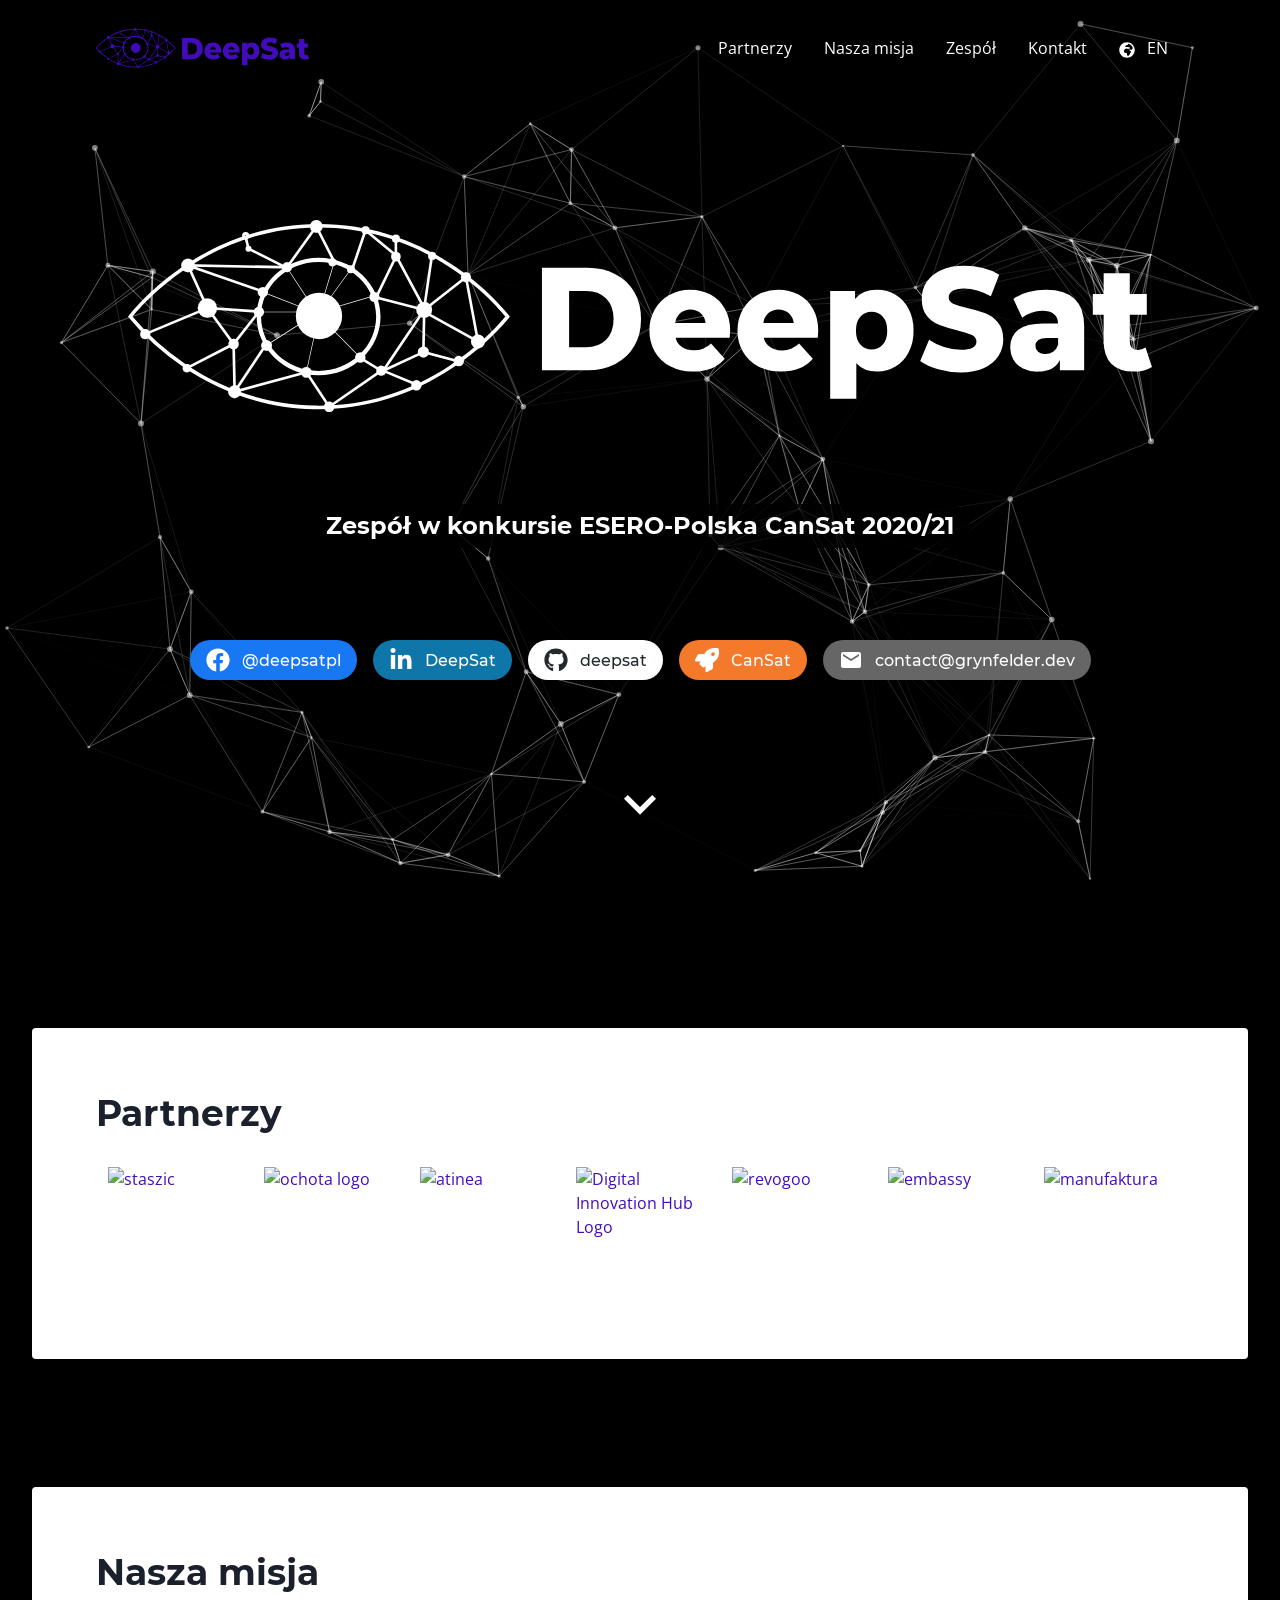
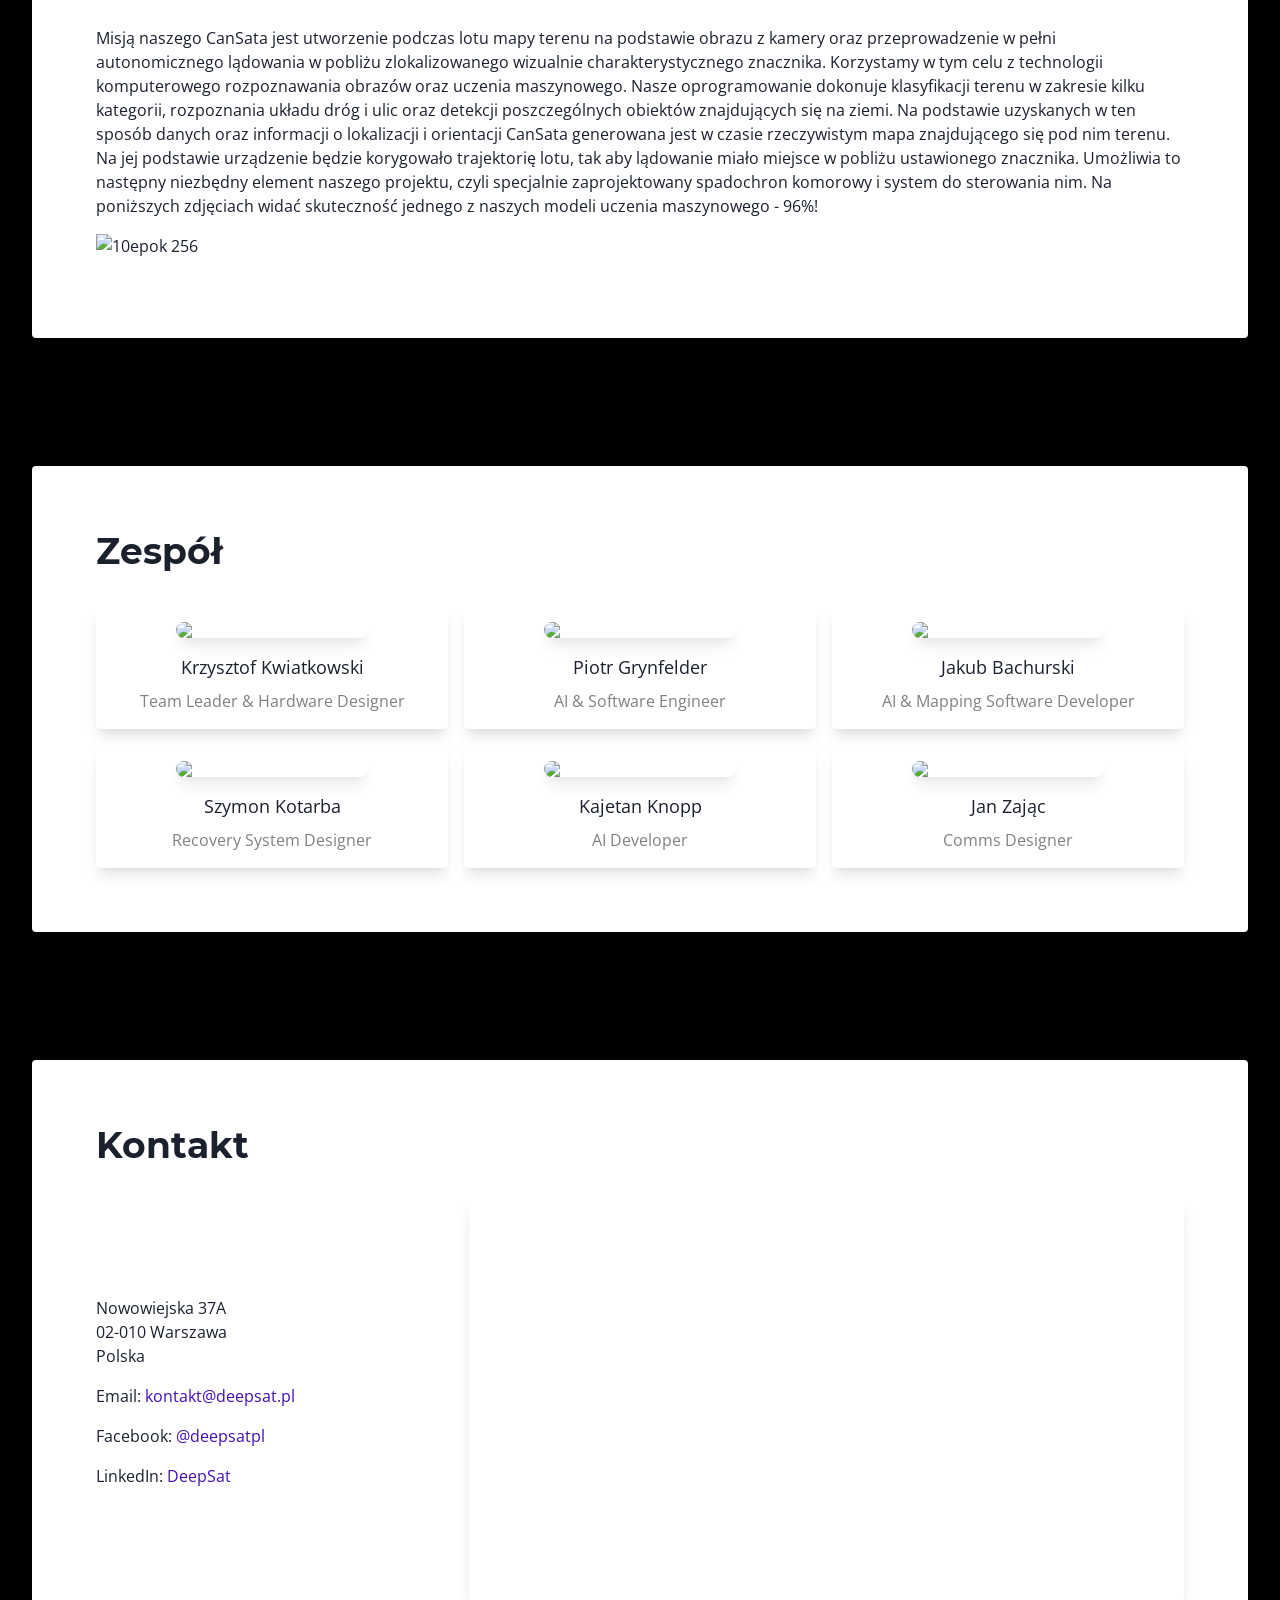
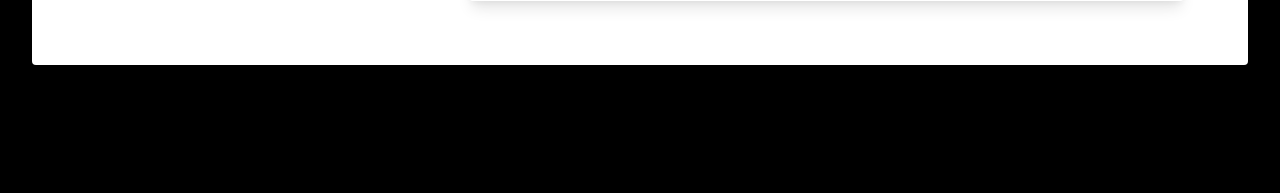
==== commit 25a2fe35: "Updates" ====
--- a/index.html
+++ b/index.html
@@ -1,4 +1,4 @@
-<!DOCTYPE html><html lang="pl-PL"><head><meta charSet="utf-8"/><meta http-equiv="x-ua-compatible" content="ie=edge"/><meta name="viewport" content="width=device-width, initial-scale=1, shrink-to-fit=no"/><style data-href="/styles.7ea051f9b6f2f9a0ebe3.css" data-identity="gatsby-global-css">@font-face{font-display:swap;font-family:Montserrat;font-style:normal;font-weight:400;src:url(/static/montserrat-cyrillic-ext-400-normal-be7c8d4bb41261280793d050d7750fa3.woff2) format("woff2"),url(/static/montserrat-all-400-normal-815a9e9ccfffa41179b2e78aa4ca3b79.woff) format("woff");unicode-range:U+0460-052f,U+1c80-1c88,U+20b4,U+2de0-2dff,U+a640-a69f,U+fe2e-fe2f}@font-face{font-display:swap;font-family:Montserrat;font-style:normal;font-weight:400;src:url(/static/montserrat-cyrillic-400-normal-78211743d72d9a04678dc64605d4d8d2.woff2) format("woff2"),url(/static/montserrat-all-400-normal-815a9e9ccfffa41179b2e78aa4ca3b79.woff) format("woff");unicode-range:U+0400-045f,U+0490-0491,U+04b0-04b1,U+2116}@font-face{font-display:swap;font-family:Montserrat;font-style:normal;font-weight:400;src:url([data-uri]) format("woff2"),url(/static/montserrat-all-400-normal-815a9e9ccfffa41179b2e78aa4ca3b79.woff) format("woff");unicode-range:U+0102-0103,U+0110-0111,U+0128-0129,U+0168-0169,U+01a0-01a1,U+01af-01b0,U+1ea0-1ef9,U+20ab}@font-face{font-display:swap;font-family:Montserrat;font-style:normal;font-weight:400;src:url(/static/montserrat-latin-ext-400-normal-cdad8f0d701035d895b72705ecf33d16.woff2) format("woff2"),url(/static/montserrat-all-400-normal-815a9e9ccfffa41179b2e78aa4ca3b79.woff) format("woff");unicode-range:U+0100-024f,U+0259,U+1e??,U+2020,U+20a0-20ab,U+20ad-20cf,U+2113,U+2c60-2c7f,U+a720-a7ff}@font-face{font-display:swap;font-family:Montserrat;font-style:normal;font-weight:400;src:url(/static/montserrat-latin-400-normal-b07bcc994632839adaff56a67b143cf1.woff2) format("woff2"),url(/static/montserrat-all-400-normal-815a9e9ccfffa41179b2e78aa4ca3b79.woff) format("woff");unicode-range:U+00??,U+0131,U+0152-0153,U+02bb-02bc,U+02c6,U+02da,U+02dc,U+2000-206f,U+2074,U+20ac,U+2122,U+2191,U+2193,U+2212,U+2215,U+feff,U+fffd}@font-face{font-display:swap;font-family:Montserrat;font-style:normal;font-weight:500;src:url(/static/montserrat-cyrillic-ext-500-normal-c080e80e4b61566e11ce0824c7ea172b.woff2) format("woff2"),url(/static/montserrat-all-500-normal-d8fc4e81f21e4dc0ae187118724cf5ce.woff) format("woff");unicode-range:U+0460-052f,U+1c80-1c88,U+20b4,U+2de0-2dff,U+a640-a69f,U+fe2e-fe2f}@font-face{font-display:swap;font-family:Montserrat;font-style:normal;font-weight:500;src:url(/static/montserrat-cyrillic-500-normal-7b5c079250216c51c47e19b021cb209a.woff2) format("woff2"),url(/static/montserrat-all-500-normal-d8fc4e81f21e4dc0ae187118724cf5ce.woff) format("woff");unicode-range:U+0400-045f,U+0490-0491,U+04b0-04b1,U+2116}@font-face{font-display:swap;font-family:Montserrat;font-style:normal;font-weight:500;src:url([data-uri]) format("woff2"),url(/static/montserrat-all-500-normal-d8fc4e81f21e4dc0ae187118724cf5ce.woff) format("woff");unicode-range:U+0102-0103,U+0110-0111,U+0128-0129,U+0168-0169,U+01a0-01a1,U+01af-01b0,U+1ea0-1ef9,U+20ab}@font-face{font-display:swap;font-family:Montserrat;font-style:normal;font-weight:500;src:url(/static/montserrat-latin-ext-500-normal-e387c2fdb3b30cba4067aef496de52f0.woff2) format("woff2"),url(/static/montserrat-all-500-normal-d8fc4e81f21e4dc0ae187118724cf5ce.woff) format("woff");unicode-range:U+0100-024f,U+0259,U+1e??,U+2020,U+20a0-20ab,U+20ad-20cf,U+2113,U+2c60-2c7f,U+a720-a7ff}@font-face{font-display:swap;font-family:Montserrat;font-style:normal;font-weight:500;src:url(/static/montserrat-latin-500-normal-ade7985dfab42940651537039e999ad9.woff2) format("woff2"),url(/static/montserrat-all-500-normal-d8fc4e81f21e4dc0ae187118724cf5ce.woff) format("woff");unicode-range:U+00??,U+0131,U+0152-0153,U+02bb-02bc,U+02c6,U+02da,U+02dc,U+2000-206f,U+2074,U+20ac,U+2122,U+2191,U+2193,U+2212,U+2215,U+feff,U+fffd}@font-face{font-display:swap;font-family:Montserrat;font-style:normal;font-weight:600;src:url(/static/montserrat-cyrillic-ext-600-normal-d09d56dc897332f1abfb0d8227385740.woff2) format("woff2"),url(/static/montserrat-all-600-normal-42295c4a8c499b8278f01e5c3d304927.woff) format("woff");unicode-range:U+0460-052f,U+1c80-1c88,U+20b4,U+2de0-2dff,U+a640-a69f,U+fe2e-fe2f}@font-face{font-display:swap;font-family:Montserrat;font-style:normal;font-weight:600;src:url(/static/montserrat-cyrillic-600-normal-4653fdd6fa4e613f4e954bb3aabec452.woff2) format("woff2"),url(/static/montserrat-all-600-normal-42295c4a8c499b8278f01e5c3d304927.woff) format("woff");unicode-range:U+0400-045f,U+0490-0491,U+04b0-04b1,U+2116}@font-face{font-display:swap;font-family:Montserrat;font-style:normal;font-weight:600;src:url([data-uri]) format("woff2"),url(/static/montserrat-all-600-normal-42295c4a8c499b8278f01e5c3d304927.woff) format("woff");unicode-range:U+0102-0103,U+0110-0111,U+0128-0129,U+0168-0169,U+01a0-01a1,U+01af-01b0,U+1ea0-1ef9,U+20ab}@font-face{font-display:swap;font-family:Montserrat;font-style:normal;font-weight:600;src:url(/static/montserrat-latin-ext-600-normal-9a4fe2341e6c60c5d11efd4ff47102dd.woff2) format("woff2"),url(/static/montserrat-all-600-normal-42295c4a8c499b8278f01e5c3d304927.woff) format("woff");unicode-range:U+0100-024f,U+0259,U+1e??,U+2020,U+20a0-20ab,U+20ad-20cf,U+2113,U+2c60-2c7f,U+a720-a7ff}@font-face{font-display:swap;font-family:Montserrat;font-style:normal;font-weight:600;src:url(/static/montserrat-latin-600-normal-597e201023bc6774c5351cf40371d596.woff2) format("woff2"),url(/static/montserrat-all-600-normal-42295c4a8c499b8278f01e5c3d304927.woff) format("woff");unicode-range:U+00??,U+0131,U+0152-0153,U+02bb-02bc,U+02c6,U+02da,U+02dc,U+2000-206f,U+2074,U+20ac,U+2122,U+2191,U+2193,U+2212,U+2215,U+feff,U+fffd}@font-face{font-display:swap;font-family:Montserrat;font-style:normal;font-weight:700;src:url(/static/montserrat-cyrillic-ext-700-normal-09e522af955272fe255fde6fac2f37a0.woff2) format("woff2"),url(/static/montserrat-all-700-normal-ed42f12c8204ea6029e6f4dcacea9ee0.woff) format("woff");unicode-range:U+0460-052f,U+1c80-1c88,U+20b4,U+2de0-2dff,U+a640-a69f,U+fe2e-fe2f}@font-face{font-display:swap;font-family:Montserrat;font-style:normal;font-weight:700;src:url(/static/montserrat-cyrillic-700-normal-a5e01c0959edbabd113bf8ab9bd0c80d.woff2) format("woff2"),url(/static/montserrat-all-700-normal-ed42f12c8204ea6029e6f4dcacea9ee0.woff) format("woff");unicode-range:U+0400-045f,U+0490-0491,U+04b0-04b1,U+2116}@font-face{font-display:swap;font-family:Montserrat;font-style:normal;font-weight:700;src:url([data-uri]) format("woff2"),url(/static/montserrat-all-700-normal-ed42f12c8204ea6029e6f4dcacea9ee0.woff) format("woff");unicode-range:U+0102-0103,U+0110-0111,U+0128-0129,U+0168-0169,U+01a0-01a1,U+01af-01b0,U+1ea0-1ef9,U+20ab}@font-face{font-display:swap;font-family:Montserrat;font-style:normal;font-weight:700;src:url(/static/montserrat-latin-ext-700-normal-19b7a747f4357056c5cdd203163c390b.woff2) format("woff2"),url(/static/montserrat-all-700-normal-ed42f12c8204ea6029e6f4dcacea9ee0.woff) format("woff");unicode-range:U+0100-024f,U+0259,U+1e??,U+2020,U+20a0-20ab,U+20ad-20cf,U+2113,U+2c60-2c7f,U+a720-a7ff}@font-face{font-display:swap;font-family:Montserrat;font-style:normal;font-weight:700;src:url(/static/montserrat-latin-700-normal-686bda13a6c973520c205d18ad0c404d.woff2) format("woff2"),url(/static/montserrat-all-700-normal-ed42f12c8204ea6029e6f4dcacea9ee0.woff) format("woff");unicode-range:U+00??,U+0131,U+0152-0153,U+02bb-02bc,U+02c6,U+02da,U+02dc,U+2000-206f,U+2074,U+20ac,U+2122,U+2191,U+2193,U+2212,U+2215,U+feff,U+fffd}@font-face{font-display:swap;font-family:Open Sans;font-style:normal;font-weight:400;src:url(/static/open-sans-cyrillic-ext-400-normal-432abaf385d938750963d74176d9f862.woff2) format("woff2"),url(/static/open-sans-all-400-normal-fd1a30188fbba33c197111853f7de9ab.woff) format("woff");unicode-range:U+0460-052f,U+1c80-1c88,U+20b4,U+2de0-2dff,U+a640-a69f,U+fe2e-fe2f}@font-face{font-display:swap;font-family:Open Sans;font-style:normal;font-weight:400;src:url(/static/open-sans-cyrillic-400-normal-8c8b009e2308cfd366740eca4d4eafa6.woff2) format("woff2"),url(/static/open-sans-all-400-normal-fd1a30188fbba33c197111853f7de9ab.woff) format("woff");unicode-range:U+0400-045f,U+0490-0491,U+04b0-04b1,U+2116}@font-face{font-display:swap;font-family:Open Sans;font-style:normal;font-weight:400;src:url([data-uri]) format("woff2"),url(/static/open-sans-all-400-normal-fd1a30188fbba33c197111853f7de9ab.woff) format("woff");unicode-range:U+1f??}@font-face{font-display:swap;font-family:Open Sans;font-style:normal;font-weight:400;src:url([data-uri]) format("woff2"),url(/static/open-sans-all-400-normal-fd1a30188fbba33c197111853f7de9ab.woff) format("woff");unicode-range:U+0370-03ff}@font-face{font-display:swap;font-family:Open Sans;font-style:normal;font-weight:400;src:url([data-uri]) format("woff2"),url(/static/open-sans-all-400-normal-fd1a30188fbba33c197111853f7de9ab.woff) format("woff");unicode-range:U+0590-05ff,U+20aa,U+25cc,U+fb1d-fb4f}@font-face{font-display:swap;font-family:Open Sans;font-style:normal;font-weight:400;src:url([data-uri]) format("woff2"),url(/static/open-sans-all-400-normal-fd1a30188fbba33c197111853f7de9ab.woff) format("woff");unicode-range:U+0102-0103,U+0110-0111,U+0128-0129,U+0168-0169,U+01a0-01a1,U+01af-01b0,U+1ea0-1ef9,U+20ab}@font-face{font-display:swap;font-family:Open Sans;font-style:normal;font-weight:400;src:url(/static/open-sans-latin-ext-400-normal-0950a0dbc206706736db7e470e257e77.woff2) format("woff2"),url(/static/open-sans-all-400-normal-fd1a30188fbba33c197111853f7de9ab.woff) format("woff");unicode-range:U+0100-024f,U+0259,U+1e??,U+2020,U+20a0-20ab,U+20ad-20cf,U+2113,U+2c60-2c7f,U+a720-a7ff}@font-face{font-display:swap;font-family:Open Sans;font-style:normal;font-weight:400;src:url(/static/open-sans-latin-400-normal-a2d02404d087c7c068d4266172a0933d.woff2) format("woff2"),url(/static/open-sans-all-400-normal-fd1a30188fbba33c197111853f7de9ab.woff) format("woff");unicode-range:U+00??,U+0131,U+0152-0153,U+02bb-02bc,U+02c6,U+02da,U+02dc,U+2000-206f,U+2074,U+20ac,U+2122,U+2191,U+2193,U+2212,U+2215,U+feff,U+fffd}@font-face{font-display:swap;font-family:Open Sans;font-style:normal;font-weight:700;src:url(/static/open-sans-cyrillic-ext-700-normal-3c59ade8b77934a45b30d8f4b6a83495.woff2) format("woff2"),url(/static/open-sans-all-700-normal-3499b9716301bd3c513c34b7c1e26c32.woff) format("woff");unicode-range:U+0460-052f,U+1c80-1c88,U+20b4,U+2de0-2dff,U+a640-a69f,U+fe2e-fe2f}@font-face{font-display:swap;font-family:Open Sans;font-style:normal;font-weight:700;src:url([data-uri]) format("woff2"),url(/static/open-sans-all-700-normal-3499b9716301bd3c513c34b7c1e26c32.woff) format("woff");unicode-range:U+0400-045f,U+0490-0491,U+04b0-04b1,U+2116}@font-face{font-display:swap;font-family:Open Sans;font-style:normal;font-weight:700;src:url([data-uri]) format("woff2"),url(/static/open-sans-all-700-normal-3499b9716301bd3c513c34b7c1e26c32.woff) format("woff");unicode-range:U+1f??}@font-face{font-display:swap;font-family:Open Sans;font-style:normal;font-weight:700;src:url([data-uri]) format("woff2"),url(/static/open-sans-all-700-normal-3499b9716301bd3c513c34b7c1e26c32.woff) format("woff");unicode-range:U+0370-03ff}@font-face{font-display:swap;font-family:Open Sans;font-style:normal;font-weight:700;src:url([data-uri]) format("woff2"),url(/static/open-sans-all-700-normal-3499b9716301bd3c513c34b7c1e26c32.woff) format("woff");unicode-range:U+0590-05ff,U+20aa,U+25cc,U+fb1d-fb4f}@font-face{font-display:swap;font-family:Open Sans;font-style:normal;font-weight:700;src:url([data-uri]) format("woff2"),url(/static/open-sans-all-700-normal-3499b9716301bd3c513c34b7c1e26c32.woff) format("woff");unicode-range:U+0102-0103,U+0110-0111,U+0128-0129,U+0168-0169,U+01a0-01a1,U+01af-01b0,U+1ea0-1ef9,U+20ab}@font-face{font-display:swap;font-family:Open Sans;font-style:normal;font-weight:700;src:url(/static/open-sans-latin-ext-700-normal-45e8e1ac313ddc44a97304a523fcd9a8.woff2) format("woff2"),url(/static/open-sans-all-700-normal-3499b9716301bd3c513c34b7c1e26c32.woff) format("woff");unicode-range:U+0100-024f,U+0259,U+1e??,U+2020,U+20a0-20ab,U+20ad-20cf,U+2113,U+2c60-2c7f,U+a720-a7ff}@font-face{font-display:swap;font-family:Open Sans;font-style:normal;font-weight:700;src:url(/static/open-sans-latin-700-normal-166dc5efb248e57520964b354e0b38bb.woff2) format("woff2"),url(/static/open-sans-all-700-normal-3499b9716301bd3c513c34b7c1e26c32.woff) format("woff");unicode-range:U+00??,U+0131,U+0152-0153,U+02bb-02bc,U+02c6,U+02da,U+02dc,U+2000-206f,U+2074,U+20ac,U+2122,U+2191,U+2193,U+2212,U+2215,U+feff,U+fffd}</style><meta name="generator" content="Gatsby 4.1.0"/><style>.gatsby-image-wrapper{position:relative;overflow:hidden}.gatsby-image-wrapper picture.object-fit-polyfill{position:static!important}.gatsby-image-wrapper img{bottom:0;height:100%;left:0;margin:0;max-width:none;padding:0;position:absolute;right:0;top:0;width:100%;object-fit:cover}.gatsby-image-wrapper [data-main-image]{opacity:0;transform:translateZ(0);transition:opacity .25s linear;will-change:opacity}.gatsby-image-wrapper-constrained{display:inline-block;vertical-align:top}</style><noscript><style>.gatsby-image-wrapper noscript [data-main-image]{opacity:1!important}.gatsby-image-wrapper [data-placeholder-image]{opacity:0!important}</style></noscript><script type="module">const e="undefined"!=typeof HTMLImageElement&&"loading"in HTMLImageElement.prototype;e&&document.body.addEventListener("load",(function(e){if(void 0===e.target.dataset.mainImage)return;if(void 0===e.target.dataset.gatsbyImageSsr)return;const t=e.target;let a=null,n=t;for(;null===a&&n;)void 0!==n.parentNode.dataset.gatsbyImageWrapper&&(a=n.parentNode),n=n.parentNode;const o=a.querySelector("[data-placeholder-image]"),r=new Image;r.src=t.currentSrc,r.decode().catch((()=>{})).then((()=>{t.style.opacity=1,o&&(o.style.opacity=0,o.style.transition="opacity 500ms linear")}))}),!0);</script><title data-react-helmet="true">DeepSat</title><link data-react-helmet="true" rel="alternate" hrefLang="x-default" href="https://deepsat.github.io"/><link data-react-helmet="true" rel="alternate" hrefLang="pl-PL" href="https://deepsat.github.io"/><link data-react-helmet="true" rel="alternate" hrefLang="en-GB" href="https://deepsat.github.io/en/"/><meta data-react-helmet="true" property="og:locale" content="pl_PL"/><meta data-react-helmet="true" property="og:locale:alternate" content="en_GB"/><link rel="sitemap" type="application/xml" href="/sitemap/sitemap-index.xml"/><link rel="icon" href="/favicon-32x32.png?v=e6d88854ad7c253dd382562ec9137b37" type="image/png"/><link rel="manifest" href="/manifest.webmanifest" crossorigin="anonymous"/><link rel="apple-touch-icon" sizes="48x48" href="/icons/icon-48x48.png?v=e6d88854ad7c253dd382562ec9137b37"/><link rel="apple-touch-icon" sizes="72x72" href="/icons/icon-72x72.png?v=e6d88854ad7c253dd382562ec9137b37"/><link rel="apple-touch-icon" sizes="96x96" href="/icons/icon-96x96.png?v=e6d88854ad7c253dd382562ec9137b37"/><link rel="apple-touch-icon" sizes="144x144" href="/icons/icon-144x144.png?v=e6d88854ad7c253dd382562ec9137b37"/><link rel="apple-touch-icon" sizes="192x192" href="/icons/icon-192x192.png?v=e6d88854ad7c253dd382562ec9137b37"/><link rel="apple-touch-icon" sizes="256x256" href="/icons/icon-256x256.png?v=e6d88854ad7c253dd382562ec9137b37"/><link rel="apple-touch-icon" sizes="384x384" href="/icons/icon-384x384.png?v=e6d88854ad7c253dd382562ec9137b37"/><link rel="apple-touch-icon" sizes="512x512" href="/icons/icon-512x512.png?v=e6d88854ad7c253dd382562ec9137b37"/><link as="script" rel="preload" href="/webpack-runtime-1e08931ca6feb3390884.js"/><link as="script" rel="preload" href="/framework-94cb54f716d5faddf8b7.js"/><link as="script" rel="preload" href="/app-9a927bacdac0b07b6020.js"/><link as="script" rel="preload" href="/252f366e-f17176c5643eb6200ca4.js"/><link as="script" rel="preload" href="/1bfc9850-9039303a6341c81fb6e8.js"/><link as="script" rel="preload" href="/component---src-pages-index-js-83263f15d8f1343af95f.js"/><link as="fetch" rel="preload" href="/page-data/index/page-data.json" crossorigin="anonymous"/><link as="fetch" rel="preload" href="/page-data/sq/d/1239077767.json" crossorigin="anonymous"/><link as="fetch" rel="preload" href="/page-data/sq/d/3280999885.json" crossorigin="anonymous"/><link as="fetch" rel="preload" href="/page-data/app-data.json" crossorigin="anonymous"/></head><body><script>(function setScript(initialValue) {
+<!DOCTYPE html><html lang="pl-PL"><head><meta charSet="utf-8"/><meta http-equiv="x-ua-compatible" content="ie=edge"/><meta name="viewport" content="width=device-width, initial-scale=1, shrink-to-fit=no"/><style data-href="/styles.7ea051f9b6f2f9a0ebe3.css" data-identity="gatsby-global-css">@font-face{font-display:swap;font-family:Montserrat;font-style:normal;font-weight:400;src:url(/static/montserrat-cyrillic-ext-400-normal-be7c8d4bb41261280793d050d7750fa3.woff2) format("woff2"),url(/static/montserrat-all-400-normal-815a9e9ccfffa41179b2e78aa4ca3b79.woff) format("woff");unicode-range:U+0460-052f,U+1c80-1c88,U+20b4,U+2de0-2dff,U+a640-a69f,U+fe2e-fe2f}@font-face{font-display:swap;font-family:Montserrat;font-style:normal;font-weight:400;src:url(/static/montserrat-cyrillic-400-normal-78211743d72d9a04678dc64605d4d8d2.woff2) format("woff2"),url(/static/montserrat-all-400-normal-815a9e9ccfffa41179b2e78aa4ca3b79.woff) format("woff");unicode-range:U+0400-045f,U+0490-0491,U+04b0-04b1,U+2116}@font-face{font-display:swap;font-family:Montserrat;font-style:normal;font-weight:400;src:url([data-uri]) format("woff2"),url(/static/montserrat-all-400-normal-815a9e9ccfffa41179b2e78aa4ca3b79.woff) format("woff");unicode-range:U+0102-0103,U+0110-0111,U+0128-0129,U+0168-0169,U+01a0-01a1,U+01af-01b0,U+1ea0-1ef9,U+20ab}@font-face{font-display:swap;font-family:Montserrat;font-style:normal;font-weight:400;src:url(/static/montserrat-latin-ext-400-normal-cdad8f0d701035d895b72705ecf33d16.woff2) format("woff2"),url(/static/montserrat-all-400-normal-815a9e9ccfffa41179b2e78aa4ca3b79.woff) format("woff");unicode-range:U+0100-024f,U+0259,U+1e??,U+2020,U+20a0-20ab,U+20ad-20cf,U+2113,U+2c60-2c7f,U+a720-a7ff}@font-face{font-display:swap;font-family:Montserrat;font-style:normal;font-weight:400;src:url(/static/montserrat-latin-400-normal-b07bcc994632839adaff56a67b143cf1.woff2) format("woff2"),url(/static/montserrat-all-400-normal-815a9e9ccfffa41179b2e78aa4ca3b79.woff) format("woff");unicode-range:U+00??,U+0131,U+0152-0153,U+02bb-02bc,U+02c6,U+02da,U+02dc,U+2000-206f,U+2074,U+20ac,U+2122,U+2191,U+2193,U+2212,U+2215,U+feff,U+fffd}@font-face{font-display:swap;font-family:Montserrat;font-style:normal;font-weight:500;src:url(/static/montserrat-cyrillic-ext-500-normal-c080e80e4b61566e11ce0824c7ea172b.woff2) format("woff2"),url(/static/montserrat-all-500-normal-d8fc4e81f21e4dc0ae187118724cf5ce.woff) format("woff");unicode-range:U+0460-052f,U+1c80-1c88,U+20b4,U+2de0-2dff,U+a640-a69f,U+fe2e-fe2f}@font-face{font-display:swap;font-family:Montserrat;font-style:normal;font-weight:500;src:url(/static/montserrat-cyrillic-500-normal-7b5c079250216c51c47e19b021cb209a.woff2) format("woff2"),url(/static/montserrat-all-500-normal-d8fc4e81f21e4dc0ae187118724cf5ce.woff) format("woff");unicode-range:U+0400-045f,U+0490-0491,U+04b0-04b1,U+2116}@font-face{font-display:swap;font-family:Montserrat;font-style:normal;font-weight:500;src:url([data-uri]) format("woff2"),url(/static/montserrat-all-500-normal-d8fc4e81f21e4dc0ae187118724cf5ce.woff) format("woff");unicode-range:U+0102-0103,U+0110-0111,U+0128-0129,U+0168-0169,U+01a0-01a1,U+01af-01b0,U+1ea0-1ef9,U+20ab}@font-face{font-display:swap;font-family:Montserrat;font-style:normal;font-weight:500;src:url(/static/montserrat-latin-ext-500-normal-e387c2fdb3b30cba4067aef496de52f0.woff2) format("woff2"),url(/static/montserrat-all-500-normal-d8fc4e81f21e4dc0ae187118724cf5ce.woff) format("woff");unicode-range:U+0100-024f,U+0259,U+1e??,U+2020,U+20a0-20ab,U+20ad-20cf,U+2113,U+2c60-2c7f,U+a720-a7ff}@font-face{font-display:swap;font-family:Montserrat;font-style:normal;font-weight:500;src:url(/static/montserrat-latin-500-normal-ade7985dfab42940651537039e999ad9.woff2) format("woff2"),url(/static/montserrat-all-500-normal-d8fc4e81f21e4dc0ae187118724cf5ce.woff) format("woff");unicode-range:U+00??,U+0131,U+0152-0153,U+02bb-02bc,U+02c6,U+02da,U+02dc,U+2000-206f,U+2074,U+20ac,U+2122,U+2191,U+2193,U+2212,U+2215,U+feff,U+fffd}@font-face{font-display:swap;font-family:Montserrat;font-style:normal;font-weight:600;src:url(/static/montserrat-cyrillic-ext-600-normal-d09d56dc897332f1abfb0d8227385740.woff2) format("woff2"),url(/static/montserrat-all-600-normal-42295c4a8c499b8278f01e5c3d304927.woff) format("woff");unicode-range:U+0460-052f,U+1c80-1c88,U+20b4,U+2de0-2dff,U+a640-a69f,U+fe2e-fe2f}@font-face{font-display:swap;font-family:Montserrat;font-style:normal;font-weight:600;src:url(/static/montserrat-cyrillic-600-normal-4653fdd6fa4e613f4e954bb3aabec452.woff2) format("woff2"),url(/static/montserrat-all-600-normal-42295c4a8c499b8278f01e5c3d304927.woff) format("woff");unicode-range:U+0400-045f,U+0490-0491,U+04b0-04b1,U+2116}@font-face{font-display:swap;font-family:Montserrat;font-style:normal;font-weight:600;src:url([data-uri]) format("woff2"),url(/static/montserrat-all-600-normal-42295c4a8c499b8278f01e5c3d304927.woff) format("woff");unicode-range:U+0102-0103,U+0110-0111,U+0128-0129,U+0168-0169,U+01a0-01a1,U+01af-01b0,U+1ea0-1ef9,U+20ab}@font-face{font-display:swap;font-family:Montserrat;font-style:normal;font-weight:600;src:url(/static/montserrat-latin-ext-600-normal-9a4fe2341e6c60c5d11efd4ff47102dd.woff2) format("woff2"),url(/static/montserrat-all-600-normal-42295c4a8c499b8278f01e5c3d304927.woff) format("woff");unicode-range:U+0100-024f,U+0259,U+1e??,U+2020,U+20a0-20ab,U+20ad-20cf,U+2113,U+2c60-2c7f,U+a720-a7ff}@font-face{font-display:swap;font-family:Montserrat;font-style:normal;font-weight:600;src:url(/static/montserrat-latin-600-normal-597e201023bc6774c5351cf40371d596.woff2) format("woff2"),url(/static/montserrat-all-600-normal-42295c4a8c499b8278f01e5c3d304927.woff) format("woff");unicode-range:U+00??,U+0131,U+0152-0153,U+02bb-02bc,U+02c6,U+02da,U+02dc,U+2000-206f,U+2074,U+20ac,U+2122,U+2191,U+2193,U+2212,U+2215,U+feff,U+fffd}@font-face{font-display:swap;font-family:Montserrat;font-style:normal;font-weight:700;src:url(/static/montserrat-cyrillic-ext-700-normal-09e522af955272fe255fde6fac2f37a0.woff2) format("woff2"),url(/static/montserrat-all-700-normal-ed42f12c8204ea6029e6f4dcacea9ee0.woff) format("woff");unicode-range:U+0460-052f,U+1c80-1c88,U+20b4,U+2de0-2dff,U+a640-a69f,U+fe2e-fe2f}@font-face{font-display:swap;font-family:Montserrat;font-style:normal;font-weight:700;src:url(/static/montserrat-cyrillic-700-normal-a5e01c0959edbabd113bf8ab9bd0c80d.woff2) format("woff2"),url(/static/montserrat-all-700-normal-ed42f12c8204ea6029e6f4dcacea9ee0.woff) format("woff");unicode-range:U+0400-045f,U+0490-0491,U+04b0-04b1,U+2116}@font-face{font-display:swap;font-family:Montserrat;font-style:normal;font-weight:700;src:url([data-uri]) format("woff2"),url(/static/montserrat-all-700-normal-ed42f12c8204ea6029e6f4dcacea9ee0.woff) format("woff");unicode-range:U+0102-0103,U+0110-0111,U+0128-0129,U+0168-0169,U+01a0-01a1,U+01af-01b0,U+1ea0-1ef9,U+20ab}@font-face{font-display:swap;font-family:Montserrat;font-style:normal;font-weight:700;src:url(/static/montserrat-latin-ext-700-normal-19b7a747f4357056c5cdd203163c390b.woff2) format("woff2"),url(/static/montserrat-all-700-normal-ed42f12c8204ea6029e6f4dcacea9ee0.woff) format("woff");unicode-range:U+0100-024f,U+0259,U+1e??,U+2020,U+20a0-20ab,U+20ad-20cf,U+2113,U+2c60-2c7f,U+a720-a7ff}@font-face{font-display:swap;font-family:Montserrat;font-style:normal;font-weight:700;src:url(/static/montserrat-latin-700-normal-686bda13a6c973520c205d18ad0c404d.woff2) format("woff2"),url(/static/montserrat-all-700-normal-ed42f12c8204ea6029e6f4dcacea9ee0.woff) format("woff");unicode-range:U+00??,U+0131,U+0152-0153,U+02bb-02bc,U+02c6,U+02da,U+02dc,U+2000-206f,U+2074,U+20ac,U+2122,U+2191,U+2193,U+2212,U+2215,U+feff,U+fffd}@font-face{font-display:swap;font-family:Open Sans;font-style:normal;font-weight:400;src:url(/static/open-sans-cyrillic-ext-400-normal-432abaf385d938750963d74176d9f862.woff2) format("woff2"),url(/static/open-sans-all-400-normal-fd1a30188fbba33c197111853f7de9ab.woff) format("woff");unicode-range:U+0460-052f,U+1c80-1c88,U+20b4,U+2de0-2dff,U+a640-a69f,U+fe2e-fe2f}@font-face{font-display:swap;font-family:Open Sans;font-style:normal;font-weight:400;src:url(/static/open-sans-cyrillic-400-normal-8c8b009e2308cfd366740eca4d4eafa6.woff2) format("woff2"),url(/static/open-sans-all-400-normal-fd1a30188fbba33c197111853f7de9ab.woff) format("woff");unicode-range:U+0400-045f,U+0490-0491,U+04b0-04b1,U+2116}@font-face{font-display:swap;font-family:Open Sans;font-style:normal;font-weight:400;src:url([data-uri]) format("woff2"),url(/static/open-sans-all-400-normal-fd1a30188fbba33c197111853f7de9ab.woff) format("woff");unicode-range:U+1f??}@font-face{font-display:swap;font-family:Open Sans;font-style:normal;font-weight:400;src:url([data-uri]) format("woff2"),url(/static/open-sans-all-400-normal-fd1a30188fbba33c197111853f7de9ab.woff) format("woff");unicode-range:U+0370-03ff}@font-face{font-display:swap;font-family:Open Sans;font-style:normal;font-weight:400;src:url([data-uri]) format("woff2"),url(/static/open-sans-all-400-normal-fd1a30188fbba33c197111853f7de9ab.woff) format("woff");unicode-range:U+0590-05ff,U+20aa,U+25cc,U+fb1d-fb4f}@font-face{font-display:swap;font-family:Open Sans;font-style:normal;font-weight:400;src:url([data-uri]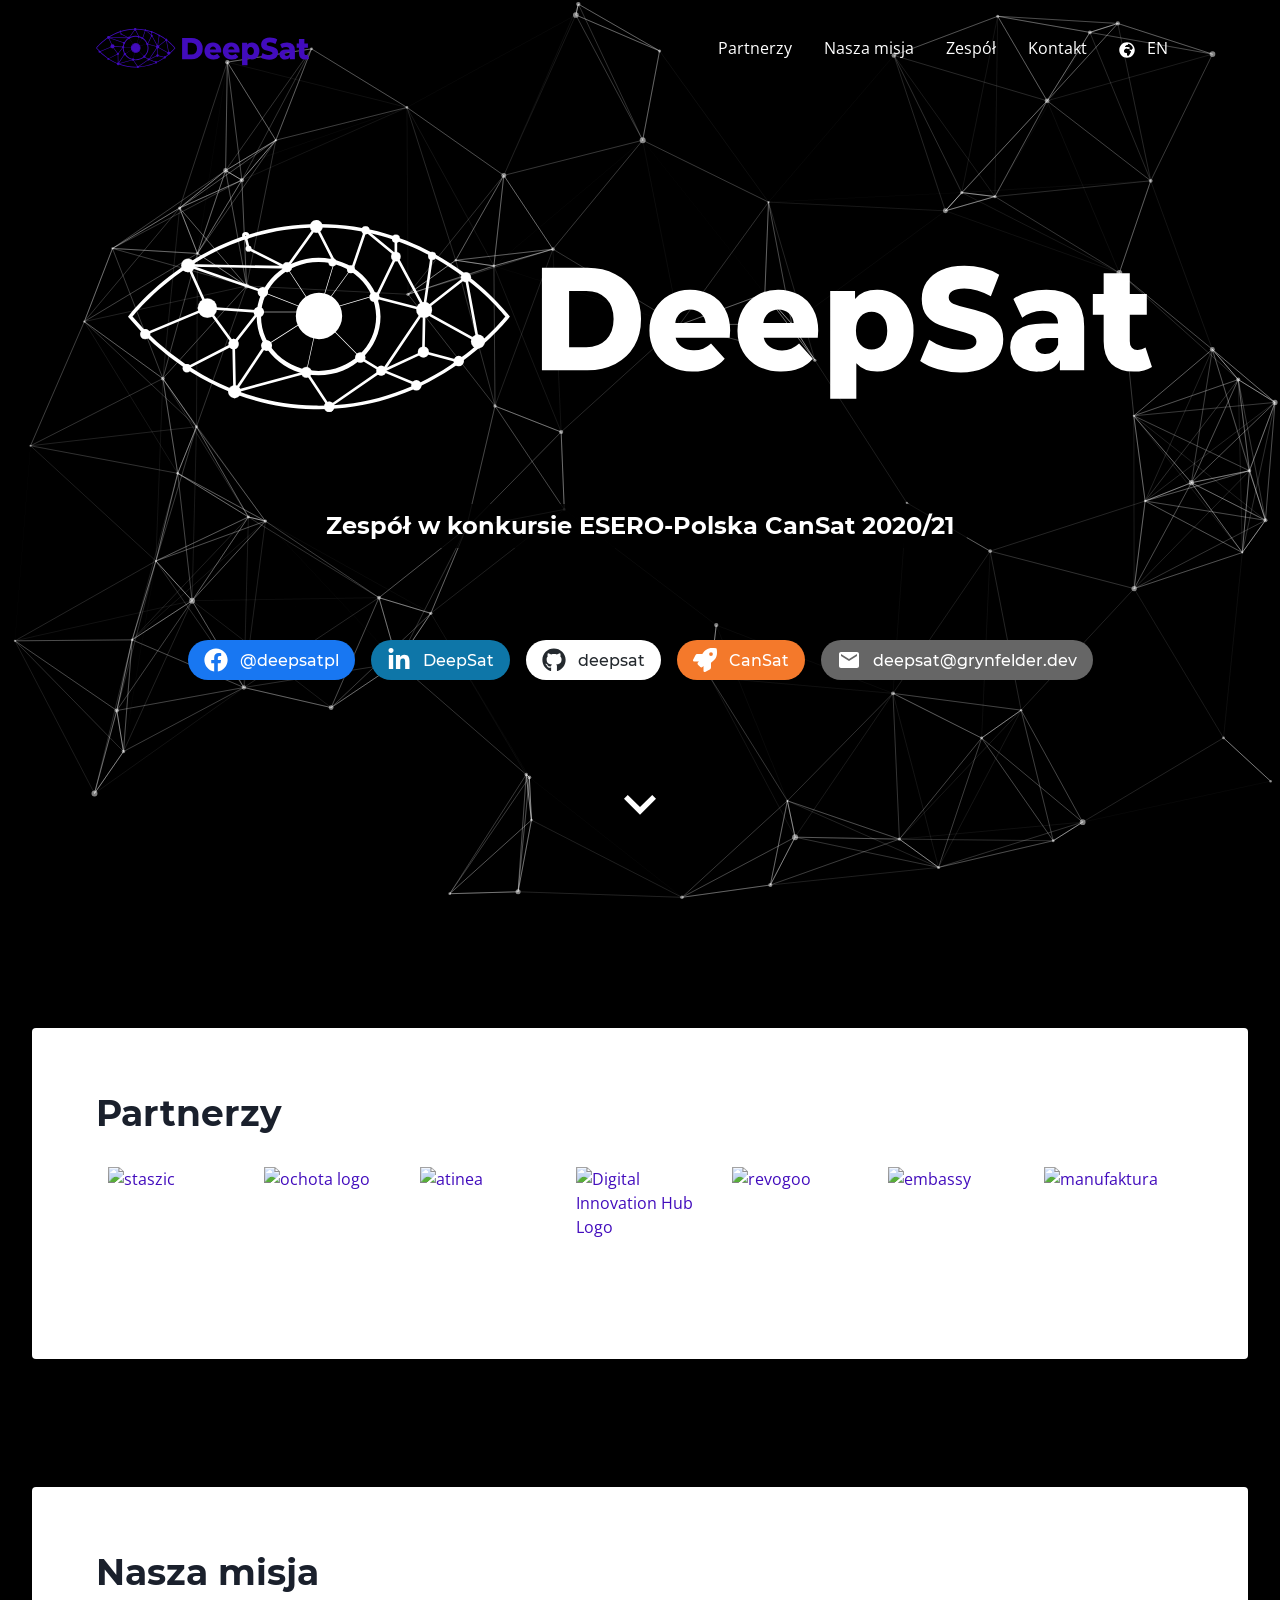
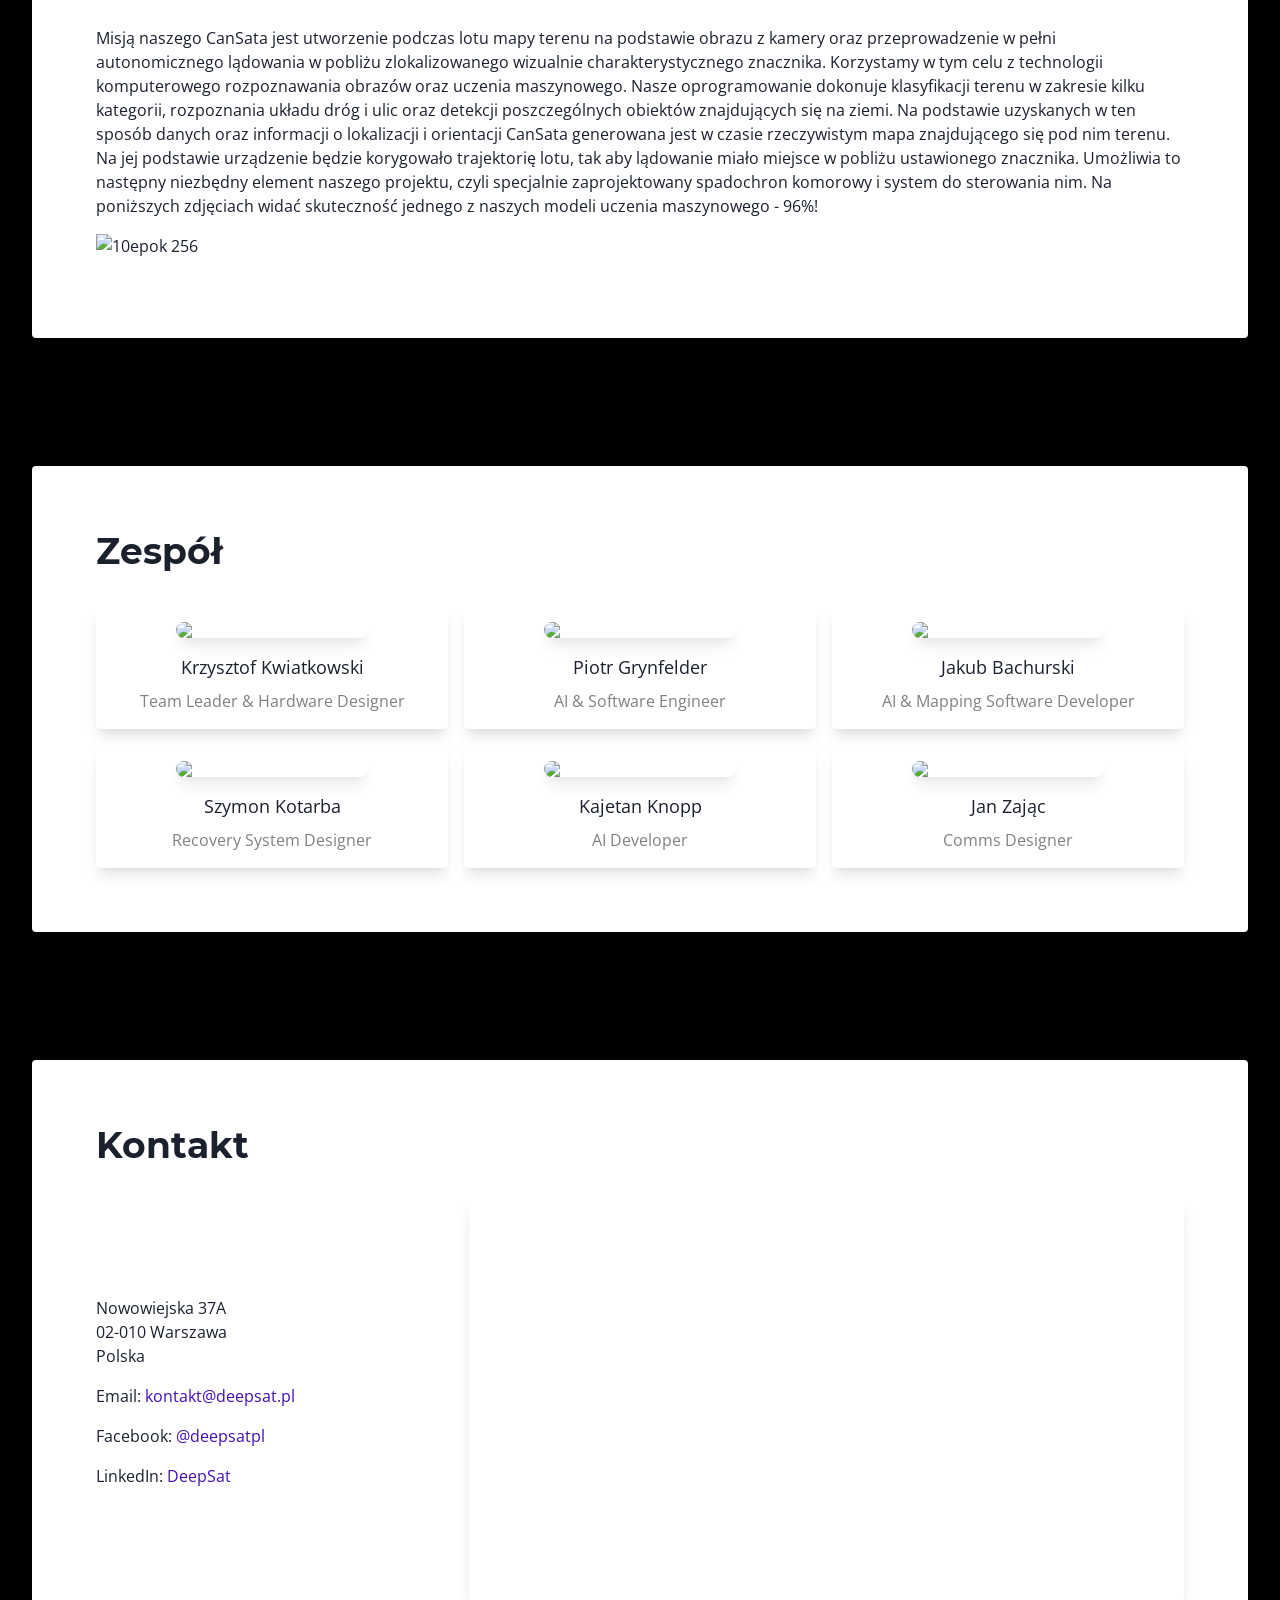
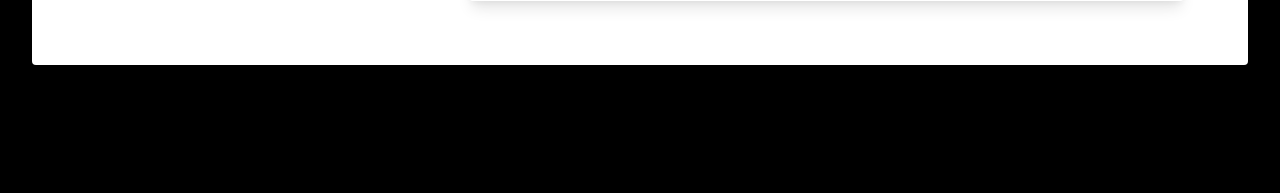
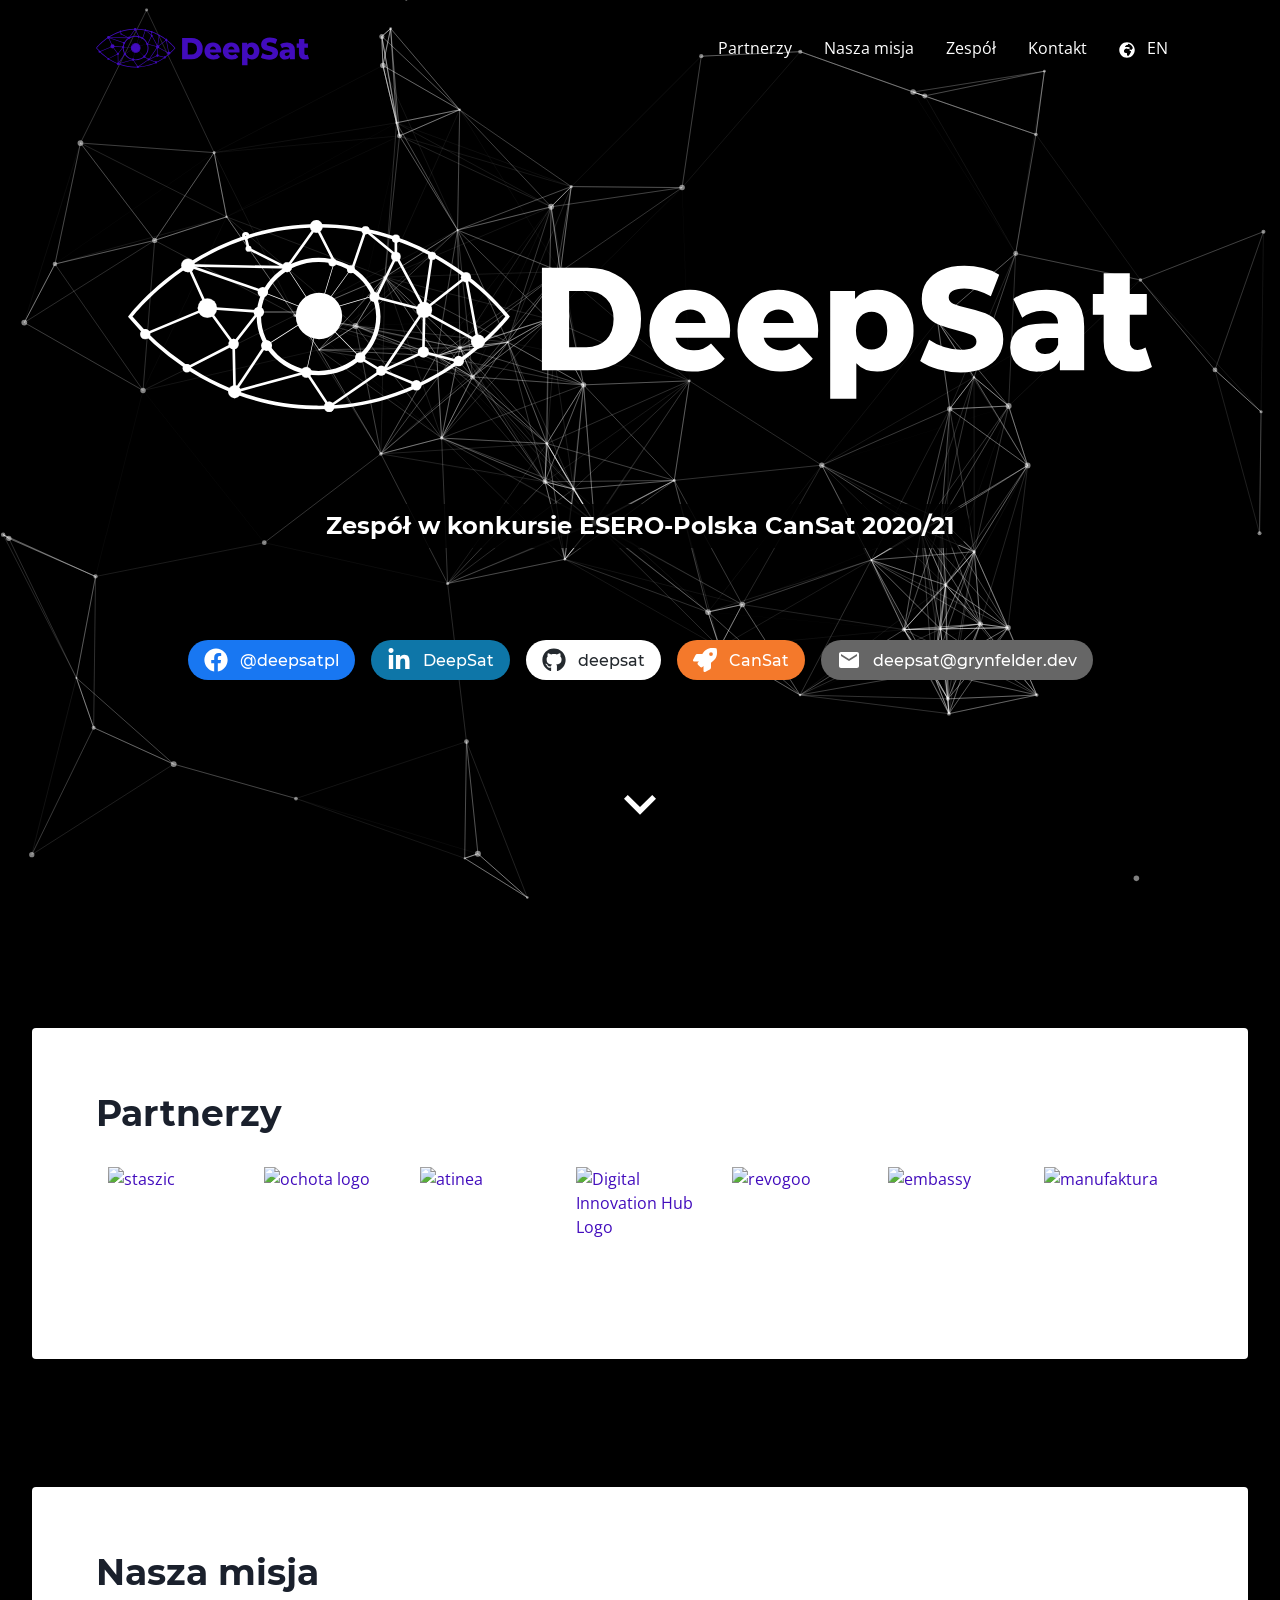
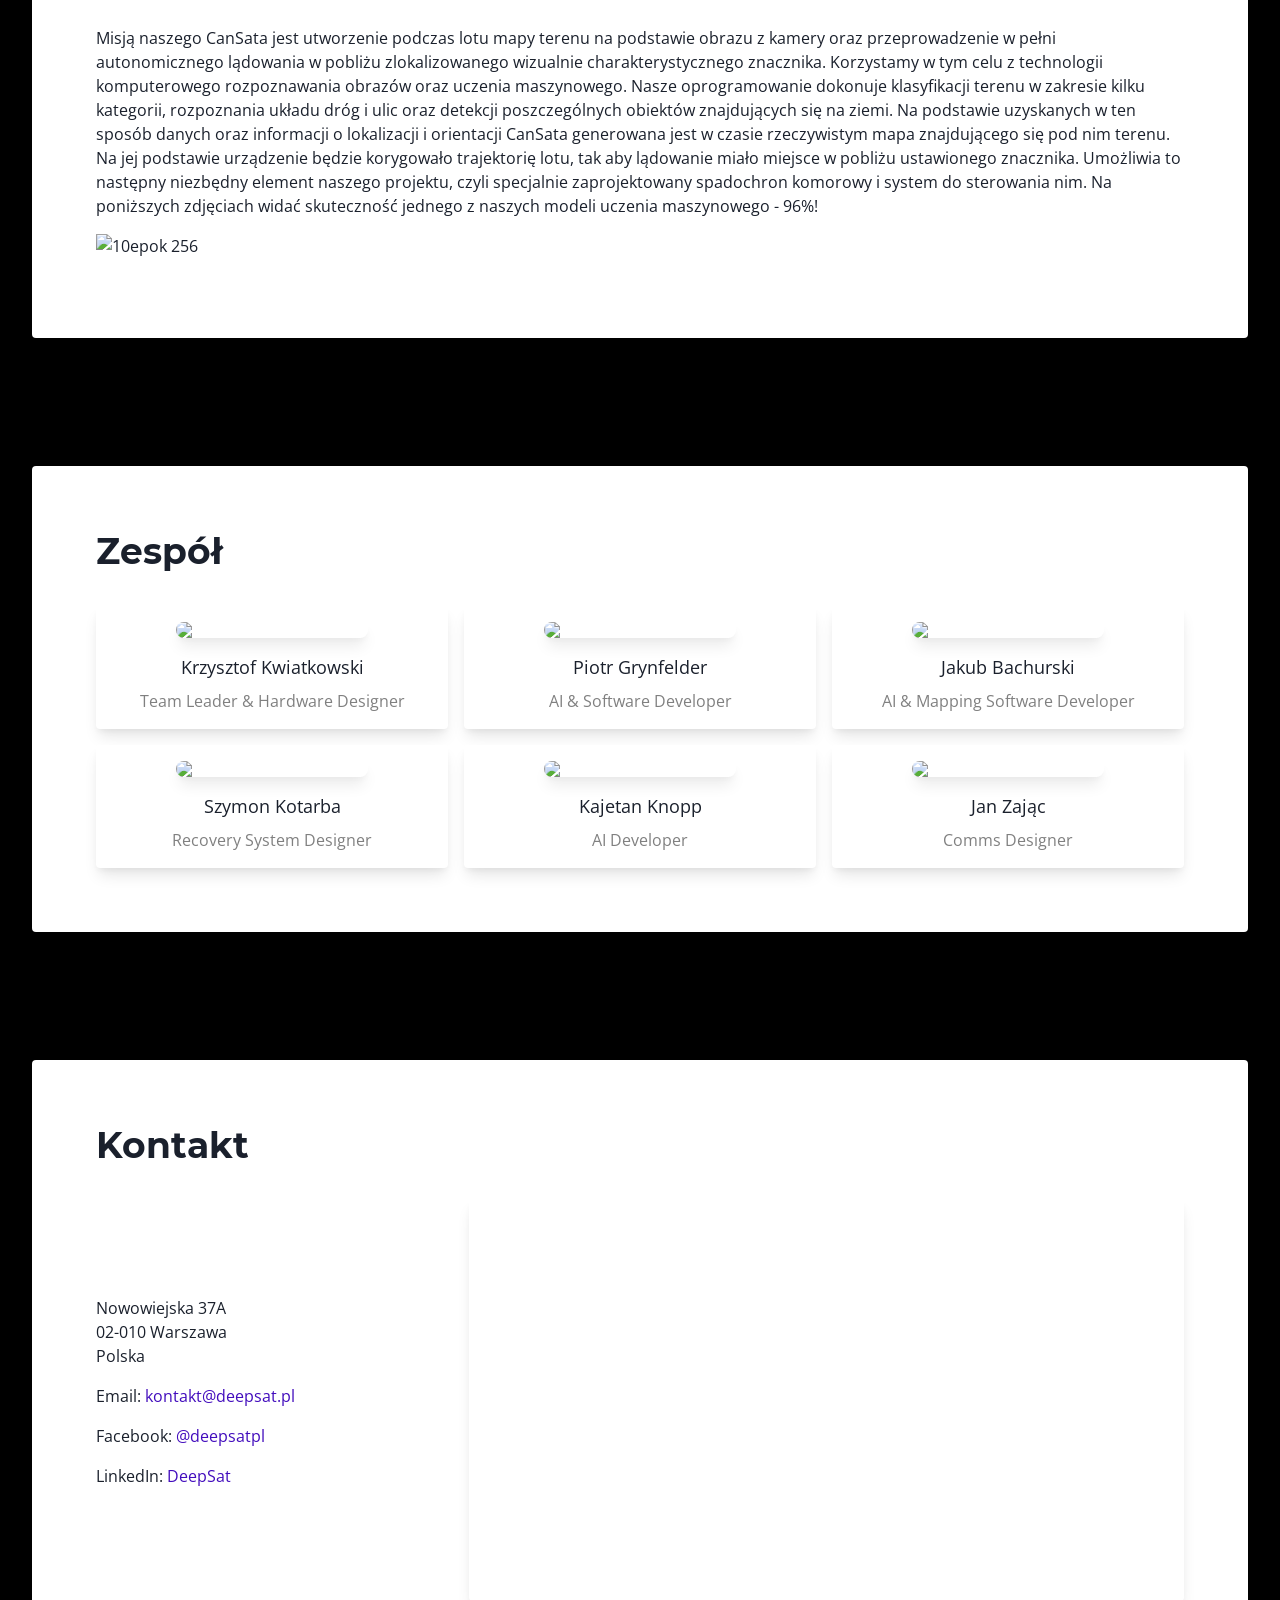
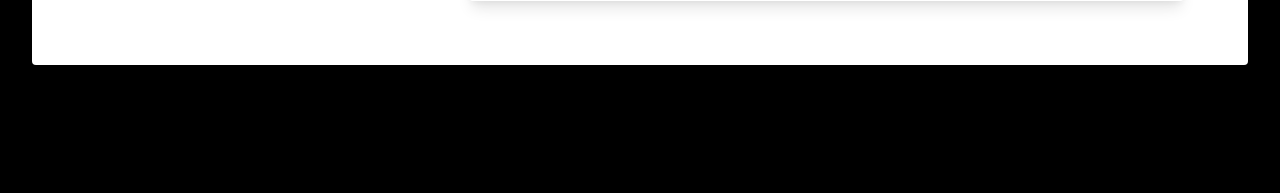
